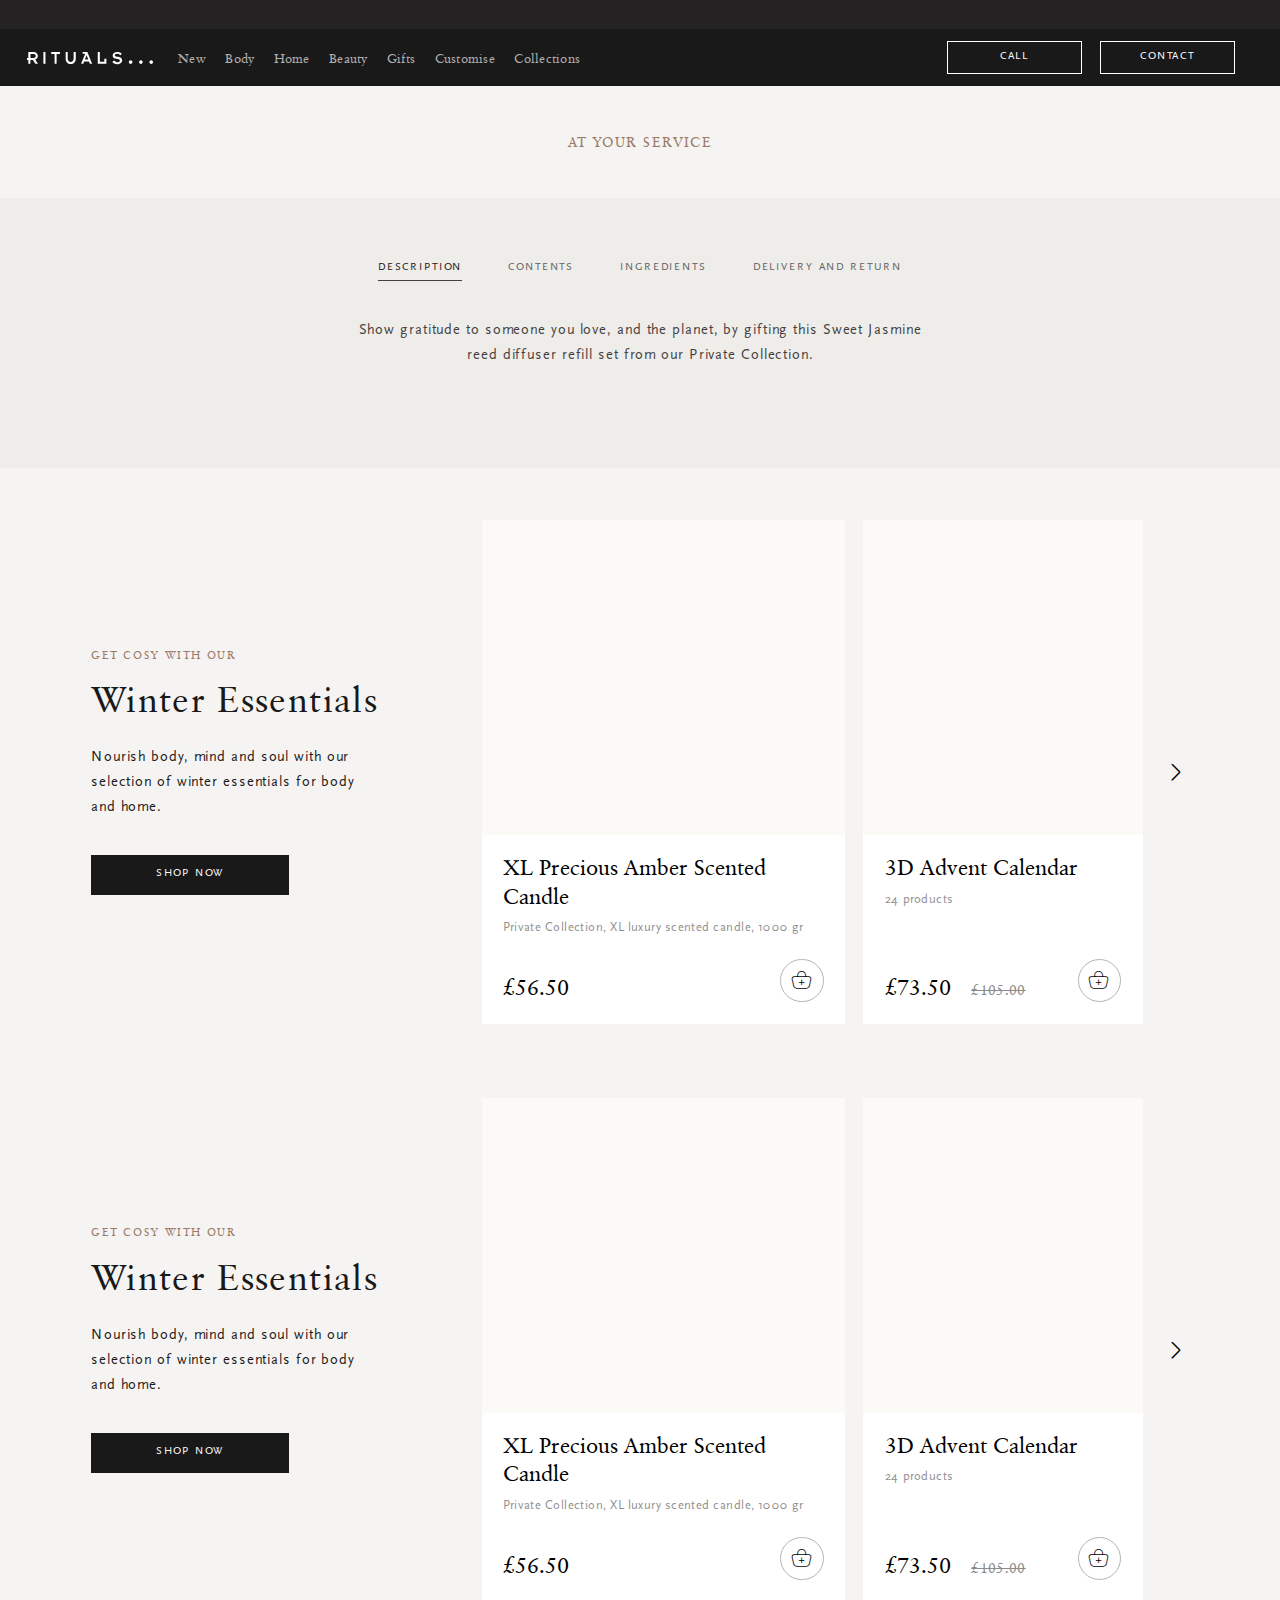
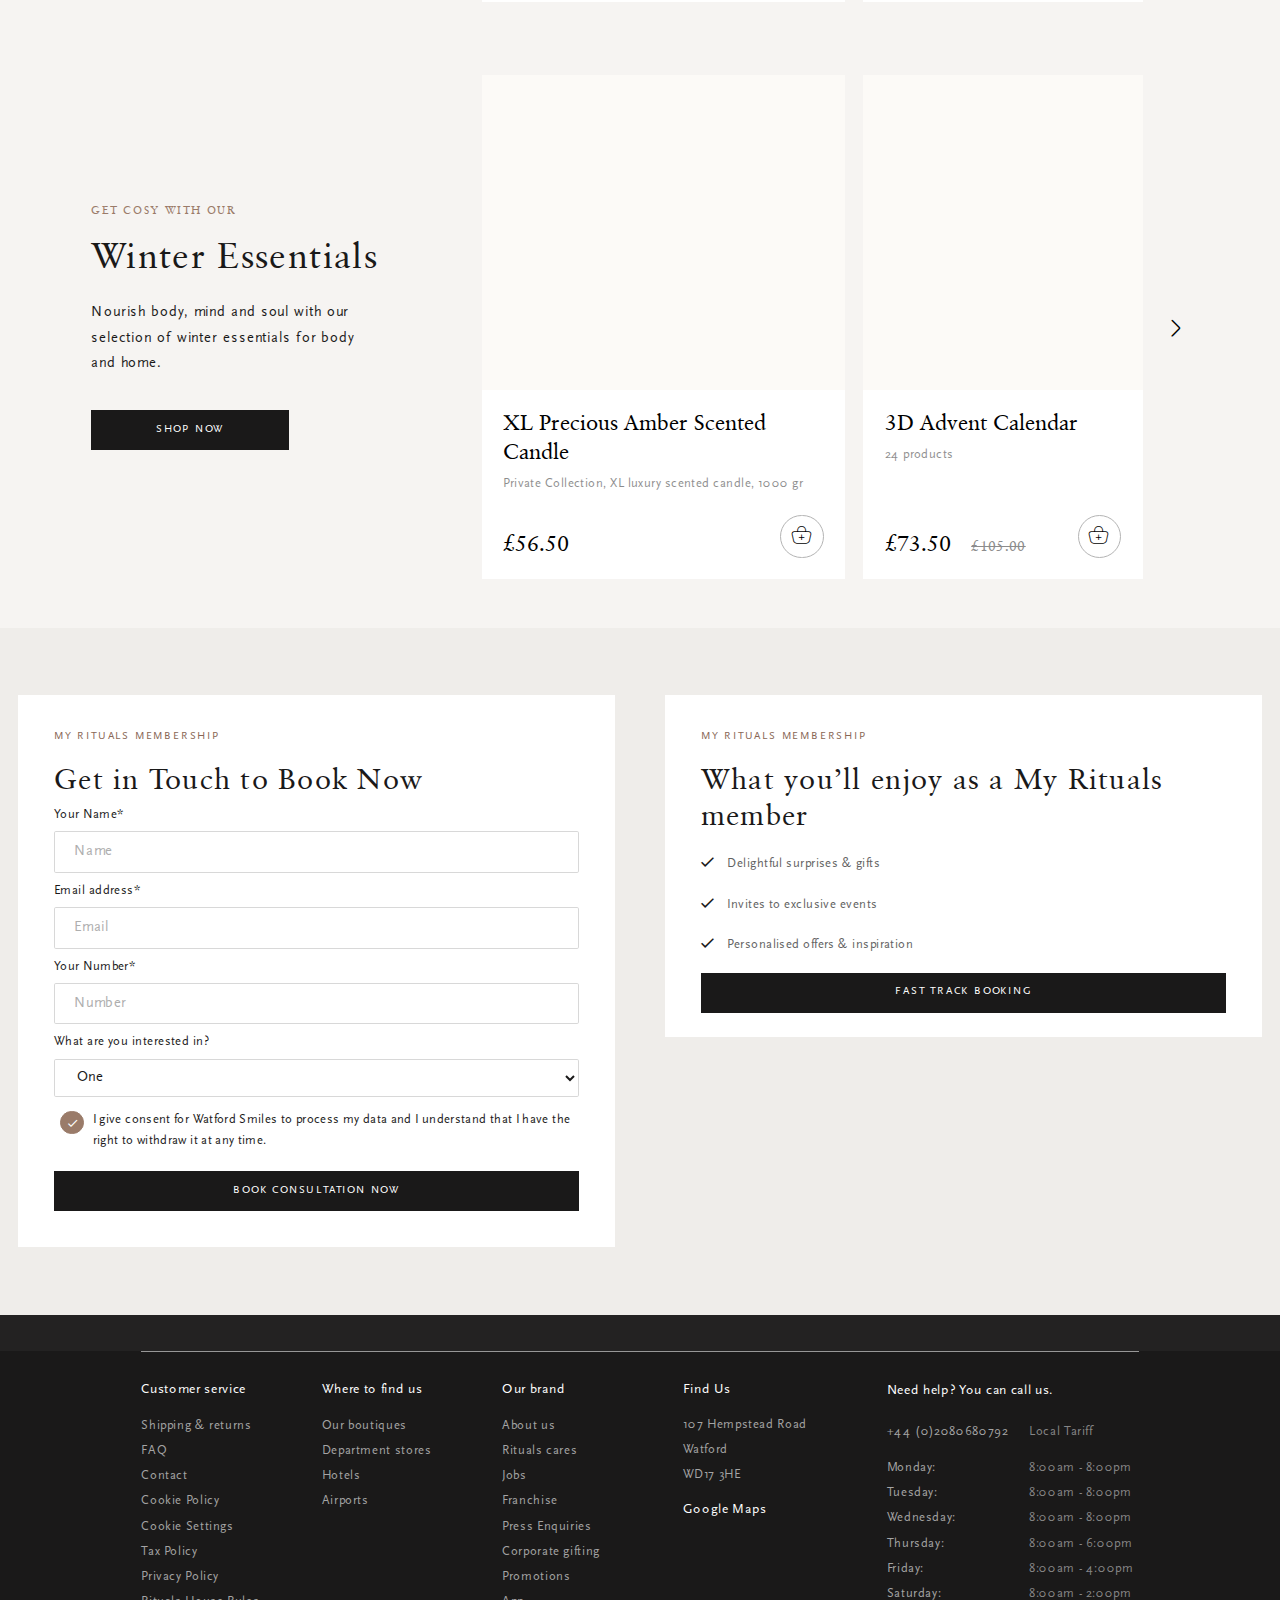
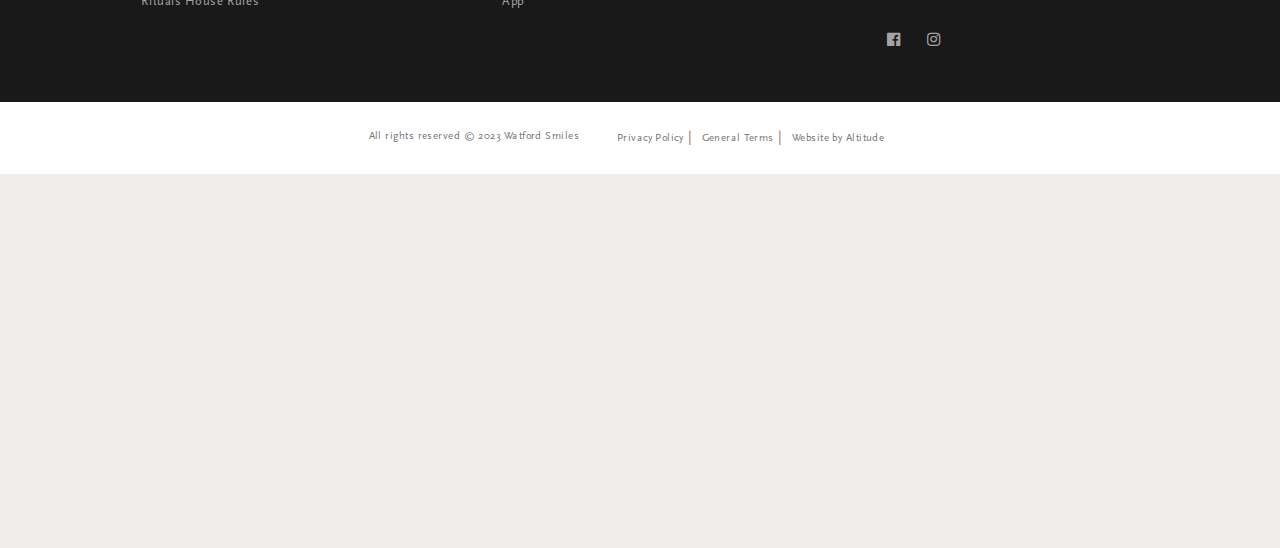
==== before_after.html @ 21e398b7 "update" ====
<!DOCTYPE html>
<html lang="en">

<head>
    <meta charset="UTF-8">
    <script async src="//www.googletagmanager.com/gtm.js?id=GTM-ZV2Q"></script>
    <script src="js/otSDKStub.js" data-document-language="true" type="text/javascript" charset="UTF-8"
        data-domain-script="a3c88cb8-fe03-4837-b2c1-d300a871f6e1" data-ignore-ga="true"></script>
    <meta name="viewport" content="width=device-width, initial-scale=1">
    <title>Wattford Smiles</title>
    <link href="favicon.ico" rel="shortcut icon">
    <meta name="description" content="Wattford Smiles">

    <link rel="preload"
        href="/on/demandware.static/Sites-UK-Site/-/default/dwa2d48ce7/fonts/ClassicalGaramondBT-Roman.woff2"
        type="font/woff2" as="font" crossorigin="anonymous">
    <link rel="preload" href="/on/demandware.static/Sites-UK-Site/-/default/dw47c34099/fonts/ScalaSansOT.woff2"
        type="font/woff2" as="font" crossorigin="anonymous">
    <link rel="preload" href="/on/demandware.static/Sites-UK-Site/-/default/dw5f7510e6/fonts/iconfont.woff2"
        type="font/woff2" as="font" crossorigin="anonymous">
    <link rel="stylesheet" href="css/vendor-styles.css" media="print" onload="this.media='all'">
    <link rel="stylesheet" href="css/rituals-sprite.css" media="print" onload="this.media='all'">
    <link rel="stylesheet" href="css/rituals-fonts.css" media="print" onload="this.media='all'">
    <link rel="stylesheet" href="css/jquery-ui.min.css" media="print" onload="this.media='all'">
    <link rel="stylesheet" href="css/rituals-styles.css">
    <meta property="og:title" content="Wattford Smiles">
    <meta property="og:type" content="article">
    <meta property="og:site_name" content="Wattford">
    <meta property="og:description" content="Wattford Smiles">
</head>

<body>
    <div id="wrapper" class="pt_storefront">
        <header class="header js-header" role="banner">
            <span class="sr-only flyout-sr-only js-skip-to-content" tabindex="0" aria-hidden="true"></span>
            <a href="#main" class="skip-to-content js-skip-navigation">Skip navigation</a>
            <div class="header--top js-header-top-bar">
                <div class="inner-wrapper">
                    <ul class="menu-top">

                    </ul>
                </div>
            </div>
            <div class="header--bottom navigation-wrapper js-navigation">
                <button type="button" class="nav-toggle js-nav-toggle">
                    <span class="sr-only">Toggle device navigation</span>
                    <span class="toggle-nav-bar"></span>
                    <span class="icon-close" data-menu-cta="exit"></span>
                </button>
                <nav class="navigation-inner js-navigation-inner" aria-haspopup="true">
                    <div class="inner-wrapper nav-inner-wrapper">
                        <a href="https://www.rituals.com/en-gb/home" class="header-logo js-header-logo">
                            <span class="sr-only">Rituals logo</span>

                            <svg version="1.1" id="header-logo" viewBox="0 0 1014.9 100">
                                <g>
                                    <path class="st0"
                                        d="M87.2,32.7c0-18.7-12.6-32.5-33-32.5H10.6V49H0v16.6h10.6v30 h16.7v-30H48l19.2,30h21.4l-22.9-34C78.1,57.5,87.2,46.9,87.2,32.7L87.2,32.7z M27.9,48.9v-32h25.4c12.1,0,17.2,7.6,17.2,15.8 c0,8.6-5.6,16.3-17.2,16.3L27.9,48.9L27.9,48.9z" />
                                    <path class="st0" d="M132,95.9h16.7V0.5H132V95.9z" />
                                    <path class="st0" d="M221.7,95.5h16.7V16.9h26.9V0.2h-70v16.7h26.9v78.6H221.7z" />
                                    <path class="st0"
                                        d="M311.6,0.2V57c0,22.4,16.3,41.1,40.6,41.1s40.6-18.7,40.6-41.1 V0.2h-17.2v52.7c0,17.7-10.6,27.9-23.9,27.9s-23.9-10.6-23.9-27.9V0.2H311.6L311.6,0.2z" />
                                    <path class="st0"
                                        d="M448.1,0.2V16h20.7l-33,79.6h17.7l7.1-17.7h38.6l7.1,17.7h18.2 L486.1,0.2H448.1L448.1,0.2z M466.8,61.9l13.3-34l13.3,34H466.8L466.8,61.9z" />
                                    <path class="st0"
                                        d="M639.5,56.1h-16.7v22.7h-36V0.2H570v95.4h69.5V56.1L639.5,56.1z" />
                                    <path class="st0"
                                        d="M707,27.9c0-5.6,5.1-12.6,19.2-12.6c8.6,0,16.3,3,24.9,11.1 l12.6-11.6C754.6,5.1,742.3,0,727.2,0c-20.7,0-37.5,11.6-37.5,28.9c0,39.1,58.9,18.2,58.9,39.6c0,9.1-9.1,14.3-21.9,14.3 c-10.6,0-20.2-5.6-26.9-12.6L687,82.3C698.7,95,713.4,100,726.2,100c20.7,0,40.1-12.1,40.1-32C765.8,27.9,707,49.4,707,27.9 L707,27.9z" />
                                    <path class="st0"
                                        d="M834.8,66.7c-8.1,0-14.8,6.6-14.8,15.3 c0,8.1,6.6,15.3,14.8,15.3c8.1,0,14.8-6.6,14.8-15.3S843,66.7,834.8,66.7z" />
                                    <path class="st0"
                                        d="M917.4,66.7c-8.1,0-14.8,6.6-14.8,15.3 c0,8.1,6.6,15.3,14.8,15.3c8.1,0,14.8-6.6,14.8-15.3S925.5,66.7,917.4,66.7z" />
                                    <path class="st0"
                                        d="M1000.2,66.7c-8.1,0-14.8,6.6-14.8,15.3 c0,8.1,6.6,15.3,14.8,15.3c8.1,0,14.8-6.6,14.8-15.3S1008.3,66.7,1000.2,66.7z" />
                                </g>
                            </svg>
                        </a>
                        <div class="nav-mobile js-nav-mobile" aria-hidden="true">
                            <div class="nav-mobile-inner">
                                <ul class="nav-mobile-main-list js-nav-mobile-main-list">
                                    <li class="nav-item js-nav-item js-has-children js-menu-impression"
                                        aria-haspopup="true" data-analytics="{"
                                        categoryPath":"New","level":1,"position":1}">
                                        <button type="button"
                                            class="nav-item-link js-mobile-flyin js-mobile-nav-next-lvl js-gtm-menu-item ">
                                            New
                                        </button>
                                        <div class="nav-mobile-layer nav-mobile-first-layer js-nav-mobile-layer"
                                            aria-hidden="true">
                                            <button type="button" class="nav-back js-nav-layer-back">
                                                <span class="sr-only">Back</span>
                                            </button>
                                            <div class="nav-mobile-layer-inner js-mob-scrollable-container">
                                                <ul class="nav-mobile-subnav js-subnav-menu-impression">
                                                    <li class="nav-mobile-image-item js-nav-mobile-subnav-item js-nav-desktop-subpanel-narow"
                                                        aria-haspopup="true" data-analytics="{" categoryPath":"New
                                                        Sale","level":2,"position":1}">
                                                        <a href="https://www.rituals.com/en-gb/sale"
                                                            class="nav-mobile-subnav-image-wrap">
                                                            <span
                                                                class="nav-mobile-subnav-image js-nav-responsive-bg  js-dm-image"
                                                                data-src="https://rituals.scene7.com/is/image/rituals/2022_June_SALE_KeyVisual_Red%202:4-by-3"
                                                                data-menu-cta="image">
                                                                <span class="sr-only">Sale</span>
                                                            </span>
                                                            <span class="nav-mobile-subnav-title"
                                                                data-menu-cta="title">Sale</span>
                                                            <span class="nav-mobile-subnav-shop-link"
                                                                data-menu-cta="shop">Shop the collection</span>
                                                        </a>
                                                    </li>
                                                    <li class="nav-mobile-image-item js-nav-mobile-subnav-item js-nav-desktop-subpanel-narow"
                                                        aria-haspopup="true" data-analytics="{" categoryPath":"New
                                                        Refill Value Boxes","level":2,"position":2}">
                                                        <a href="https://www.rituals.com/en-gb/gifts/gift-sets/green-refill-box"
                                                            class="nav-mobile-subnav-image-wrap">
                                                            <span
                                                                class="nav-mobile-subnav-image js-nav-responsive-bg  js-dm-image"
                                                                data-src="https://rituals.scene7.com/is/image/rituals/2023_Q1_Lifestyle_GreenFriday_Sakura_Closed_3512_ProPhotoRGB:3-by-2"
                                                                data-menu-cta="image">
                                                                <span class="sr-only">Refill Value Box</span>
                                                            </span>
                                                            <span class="nav-mobile-subnav-title"
                                                                data-menu-cta="title">Refill Value Box</span>
                                                            <span class="nav-mobile-subnav-shop-link"
                                                                data-menu-cta="shop">Shop the collection</span>
                                                        </a>
                                                    </li>
                                                    <li class="nav-mobile-image-item js-nav-mobile-subnav-item js-nav-desktop-subpanel-narow"
                                                        aria-haspopup="true" data-analytics="{" categoryPath":"New
                                                        Giftsets","level":2,"position":3}">
                                                        <a href="/en-gb/gifts/gift-sets/gift-set-l%7Cgift-set-m%7Cgift-set-s"
                                                            class="nav-mobile-subnav-image-wrap">
                                                            <span
                                                                class="nav-mobile-subnav-image js-nav-responsive-bg  js-dm-image"
                                                                data-src="https://rituals.scene7.com/is/image/rituals/2022_Q4_CHRISTMAS_ChristmasLifestyle_AllGiftsetsM_954:4-by-3"
                                                                data-menu-cta="image">
                                                                <span class="sr-only">Gift Sets</span>
                                                            </span>
                                                            <span class="nav-mobile-subnav-title"
                                                                data-menu-cta="title">Gift Sets</span>
                                                            <span class="nav-mobile-subnav-shop-link"
                                                                data-menu-cta="shop">Shop the collection</span>
                                                        </a>
                                                    </li>
                                                    <li class="nav-mobile-image-item js-nav-mobile-subnav-item js-nav-desktop-subpanel-narow"
                                                        aria-haspopup="true" data-analytics="{" categoryPath":"New
                                                        Memorial Candle","level":2,"position":4}">
                                                        <a href="https://www.rituals.com/en-gb/home/scented-candles/memorial-candle"
                                                            class="nav-mobile-subnav-image-wrap">
                                                            <span
                                                                class="nav-mobile-subnav-image js-nav-responsive-bg  js-dm-image"
                                                                data-src="https://rituals.scene7.com/is/image/rituals/2022_Q4_HOR_RemembranceCandle_GreetingCards_39184:3-by-2"
                                                                data-menu-cta="image">
                                                                <span class="sr-only">Memorial Candle</span>
                                                            </span>
                                                            <span class="nav-mobile-subnav-title"
                                                                data-menu-cta="title">Memorial Candle</span>
                                                            <span class="nav-mobile-subnav-shop-link"
                                                                data-menu-cta="shop">Shop the collection</span>
                                                        </a>
                                                    </li>
                                                    <li class="nav-mobile-image-item js-nav-mobile-subnav-item js-nav-desktop-subpanel-narow"
                                                        aria-haspopup="true" data-analytics="{" categoryPath":"New
                                                        Private Collection - Comfort","level":2,"position":5}">
                                                        <a href="https://www.rituals.com/en-gb/collection-story-privatecollection.html#trigger-comfort"
                                                            class="nav-mobile-subnav-image-wrap">
                                                            <span
                                                                class="nav-mobile-subnav-image js-nav-responsive-bg  js-dm-image"
                                                                data-src="https://rituals.scene7.com/is/image/rituals/2022_April_Home_Comfort_SmoothViolet-SticksCandle_SuedeVanilla-SticksCandlePDI_06_036:4-by-3"
                                                                data-menu-cta="image">
                                                                <span class="sr-only">Private Collection -
                                                                    Comfort</span>
                                                            </span>
                                                            <span class="nav-mobile-subnav-title"
                                                                data-menu-cta="title">Private Collection -
                                                                Comfort</span>
                                                            <span class="nav-mobile-subnav-shop-link"
                                                                data-menu-cta="shop">Shop the collection</span>
                                                        </a>
                                                    </li>
                                                    <li class="nav-mobile-image-item js-nav-mobile-subnav-item js-nav-desktop-subpanel-narow"
                                                        aria-haspopup="true" data-analytics="{" categoryPath":"New
                                                        Perfumes","level":2,"position":6}">
                                                        <a href="https://www.rituals.com/en-gb/collection-story-iconiccollection.html"
                                                            class="nav-mobile-subnav-image-wrap">
                                                            <span
                                                                class="nav-mobile-subnav-image js-nav-responsive-bg  js-dm-image"
                                                                data-src="https://rituals.scene7.com/is/image/rituals/2022-october-edp-keyvisualcgi-heroes-campaign-landscape:4-by-3"
                                                                data-menu-cta="image">
                                                                <span class="sr-only">Perfumes</span>
                                                            </span>
                                                            <span class="nav-mobile-subnav-title"
                                                                data-menu-cta="title">Perfumes</span>
                                                            <span class="nav-mobile-subnav-shop-link"
                                                                data-menu-cta="shop">Shop the collection</span>
                                                        </a>
                                                    </li>
                                                    <li class="nav-mobile-image-item js-nav-mobile-subnav-item js-nav-desktop-subpanel-narow"
                                                        aria-haspopup="true" data-analytics="{" categoryPath":"New
                                                        Limited Edition","level":2,"position":7}">
                                                        <a href="https://www.rituals.com/en-gb/collection-story-soulful-rituals.html"
                                                            class="nav-mobile-subnav-image-wrap">
                                                            <span
                                                                class="nav-mobile-subnav-image js-nav-responsive-bg  js-dm-image"
                                                                data-src="https://rituals.scene7.com/is/image/rituals/2022_Winter%20Limited_GOODFORTUNE_HAPPINESS_LOVE_3Giftsets-3461:Widescreen"
                                                                data-menu-cta="image">
                                                                <span class="sr-only">Limited Edition</span>
                                                            </span>
                                                            <span class="nav-mobile-subnav-title"
                                                                data-menu-cta="title">Limited Edition</span>
                                                            <span class="nav-mobile-subnav-shop-link"
                                                                data-menu-cta="shop">Shop the collection</span>
                                                        </a>
                                                    </li>
                                                    <li class="nav-mobile-image-item js-nav-mobile-subnav-item js-nav-desktop-subpanel-narow"
                                                        aria-haspopup="true" data-analytics="{" categoryPath":"New Value
                                                        Pack","level":2,"position":8}">
                                                        <a href="https://www.rituals.com/en-gb/new/value-packs"
                                                            class="nav-mobile-subnav-image-wrap">
                                                            <span
                                                                class="nav-mobile-subnav-image js-nav-responsive-bg  js-dm-image"
                                                                data-src="https://rituals.scene7.com/is/image/rituals/_2021_July_ValuePack_Lifestyle_ShowerFoamsMixed:4-by-3"
                                                                data-menu-cta="image">
                                                                <span class="sr-only">Value Packs</span>
                                                            </span>
                                                            <span class="nav-mobile-subnav-title"
                                                                data-menu-cta="title">Value Packs</span>
                                                            <span class="nav-mobile-subnav-shop-link"
                                                                data-menu-cta="shop">Shop the collection</span>
                                                        </a>
                                                    </li>
                                                    <li class="nav-mobile-image-item js-nav-mobile-subnav-item js-nav-desktop-subpanel-narow"
                                                        aria-haspopup="true" data-analytics="{" categoryPath":"New The
                                                        Ritual of Namaste","level":2,"position":9}">
                                                        <a href="https://www.rituals.com/en-gb/collection-story-namaste.html#trigger-all"
                                                            class="nav-mobile-subnav-image-wrap">
                                                            <span
                                                                class="nav-mobile-subnav-image js-nav-responsive-bg  js-dm-image"
                                                                data-src="https://rituals.scene7.com/is/image/rituals/Rituals_NamasteRelaunch_Glow_Purify_Bakuchiol_CleansingFoam_Serum_Daycream_0041:Widescreen"
                                                                data-menu-cta="image">
                                                                <span class="sr-only">The Ritual of Namaste</span>
                                                            </span>
                                                            <span class="nav-mobile-subnav-title"
                                                                data-menu-cta="title">The Ritual of Namaste</span>
                                                            <span class="nav-mobile-subnav-shop-link"
                                                                data-menu-cta="shop">Shop the collection</span>
                                                        </a>
                                                    </li>
                                                </ul>
                                            </div>
                                        </div>
                                    </li>
                                    <li class="nav-item js-nav-item js-has-children js-menu-impression"
                                        aria-haspopup="true" data-analytics="{"
                                        categoryPath":"Body","level":1,"position":2}">
                                        <button type="button"
                                            class="nav-item-link js-mobile-flyin js-mobile-nav-next-lvl js-gtm-menu-item js-skip-load-images">
                                            Body
                                        </button>
                                        <div class="nav-mobile-layer nav-mobile-first-layer js-nav-mobile-layer"
                                            aria-hidden="true">
                                            <button type="button" class="nav-back js-nav-layer-back">
                                                <span class="sr-only">Back</span>
                                            </button>
                                            <div class="nav-mobile-layer-inner js-mob-scrollable-container">
                                                <ul class="nav-mobile-subnav js-subnav-menu-impression">
                                                    <li class="nav-mobile-subnav-item-shop-all js-nav-mobile-subnav-item"
                                                        aria-haspopup="true" data-analytics="{"
                                                        categoryPath":"Body","level":2,"position":0}">
                                                        <a href="https://www.rituals.com/en-gb/body"
                                                            class="nav-mobile-subnav-link nav-mobile-subnav-shop-all js-nav-mobile-sublink"
                                                            data-menu-cta="shop all">
                                                            <span>Shop all: Body</span>
                                                        </a>
                                                    </li>
                                                    <li class="nav-mobile-text-item js-nav-mobile-subnav-item"
                                                        aria-haspopup="true" data-analytics="{" categoryPath":"Body Bath
                                                        & Shower Products","level":2,"position":1}">
                                                        <button type="button"
                                                            class="nav-mobile-subnav-link js-mobile-nav-next-lvl js-gtm-menu-item">
                                                            <span>Bath & Shower Products</span>
                                                        </button>
                                                        <div class="nav-mobile-layer js-nav-mobile-layer"
                                                            aria-hidden="true">
                                                            <button type="button" class="nav-back js-nav-layer-back">
                                                                <span class="sr-only">Back</span>
                                                            </button>
                                                            <div
                                                                class="nav-mobile-layer-inner js-mob-scrollable-container">
                                                                <ul
                                                                    class="nav-mobile-subnav js-nav-mobile-subnav js-nav-mobile-second-layer">
                                                                    <li class="nav-mobile-subnav-item-shop-all js-nav-mobile-subnav-item"
                                                                        aria-haspopup="true" data-analytics="{"
                                                                        categoryPath":"Body Bath & Shower
                                                                        Products","level":3,"position":0}">
                                                                        <a href="https://www.rituals.com/en-gb/body/bath-shower-products"
                                                                            class="nav-mobile-subnav-link nav-mobile-subnav-shop-all js-nav-mobile-sublink"
                                                                            data-menu-cta="shop all">
                                                                            <span>Shop all: Bath & Shower
                                                                                Products</span>
                                                                        </a>
                                                                    </li>
                                                                    <li class="nav-mobile-image-item nav-mobile-image-item-narow js-nav-mobile-subnav-item js-nav-desktop-subpanel-narow"
                                                                        aria-haspopup="true" data-analytics="{"
                                                                        categoryPath":"Body Bath & Shower Products
                                                                        Gels","level":3,"position":1}">
                                                                        <a href="https://www.rituals.com/en-gb/body/bath-shower-products/shower-gels"
                                                                            class="nav-mobile-subnav-image-wrap">
                                                                            <span
                                                                                class="nav-mobile-subnav-image js-nav-responsive-bg  js-dm-image"
                                                                                data-src="https://rituals.scene7.com/is/image/rituals/AyurvedaLifestyle_Foam_5049:Square"
                                                                                data-menu-cta="image">
                                                                                <span class="sr-only"> Shower
                                                                                    Gels</span>
                                                                            </span>
                                                                            <span class="nav-mobile-subnav-title"
                                                                                data-menu-cta="title"> Shower
                                                                                Gels</span>
                                                                        </a>
                                                                    </li>
                                                                    <li class="nav-mobile-image-item nav-mobile-image-item-narow js-nav-mobile-subnav-item js-nav-desktop-subpanel-narow"
                                                                        aria-haspopup="true" data-analytics="{"
                                                                        categoryPath":"Body Bath & Shower Products
                                                                        Oils","level":3,"position":2}">
                                                                        <a href="https://www.rituals.com/en-gb/body/bath-shower-products/shower-oils"
                                                                            class="nav-mobile-subnav-image-wrap">
                                                                            <span
                                                                                class="nav-mobile-subnav-image js-nav-responsive-bg  js-dm-image"
                                                                                data-src="https://rituals.scene7.com/is/image/rituals/2020_AlwaysOnLifestyle_Sakura_-_Jing_Shower_Oils_00064:Square"
                                                                                data-menu-cta="image">
                                                                                <span class="sr-only"> Shower
                                                                                    Oils</span>
                                                                            </span>
                                                                            <span class="nav-mobile-subnav-title"
                                                                                data-menu-cta="title"> Shower
                                                                                Oils</span>
                                                                        </a>
                                                                    </li>
                                                                    <li class="nav-mobile-image-item nav-mobile-image-item-narow js-nav-mobile-subnav-item js-nav-desktop-subpanel-narow"
                                                                        aria-haspopup="true" data-analytics="{"
                                                                        categoryPath":"Body Bath & Shower Products Body
                                                                        Scrubs","level":3,"position":3}">
                                                                        <a href="https://www.rituals.com/en-gb/body/bath-shower-products/body-scrubs"
                                                                            class="nav-mobile-subnav-image-wrap">
                                                                            <span
                                                                                class="nav-mobile-subnav-image js-nav-responsive-bg  js-dm-image"
                                                                                data-src="https://rituals.scene7.com/is/image/rituals/2022_March_HoR_Matcha_Lavender_Honey_Extra_BEW-1:4-by-3"
                                                                                data-menu-cta="image">
                                                                                <span class="sr-only"> Body
                                                                                    Scrubs</span>
                                                                            </span>
                                                                            <span class="nav-mobile-subnav-title"
                                                                                data-menu-cta="title"> Body
                                                                                Scrubs</span>
                                                                        </a>
                                                                    </li>
                                                                    <li class="nav-mobile-image-item nav-mobile-image-item-narow js-nav-mobile-subnav-item js-nav-desktop-subpanel-narow"
                                                                        aria-haspopup="true" data-analytics="{"
                                                                        categoryPath":"Body Bath & Shower Products
                                                                        Products","level":3,"position":4}">
                                                                        <a href="https://www.rituals.com/en-gb/body/bath-shower-products/bath-products"
                                                                            class="nav-mobile-subnav-image-wrap">
                                                                            <span
                                                                                class="nav-mobile-subnav-image js-nav-responsive-bg  js-dm-image"
                                                                                data-src="https://rituals.scene7.com/is/image/rituals/1106398_TheRitualofHammamBathOilL:Square"
                                                                                data-menu-cta="image">
                                                                                <span class="sr-only"> Bath
                                                                                    Products</span>
                                                                            </span>
                                                                            <span class="nav-mobile-subnav-title"
                                                                                data-menu-cta="title"> Bath
                                                                                Products</span>
                                                                        </a>
                                                                    </li>
                                                                    <li
                                                                        class="navigation-banner-item js-navigation-banner-item js-nav-desktop-sublink-flyin">
                                                                    </li>
                                                                </ul>
                                                            </div>
                                                            <span
                                                                class="bottom-gradient-el js-mobile-bottom-gradient"></span>
                                                        </div>
                                                    </li>
                                                    <li class="nav-mobile-text-item js-nav-mobile-subnav-item"
                                                        aria-haspopup="true" data-analytics="{" categoryPath":"Body Body
                                                        Care","level":2,"position":2}">
                                                        <button type="button"
                                                            class="nav-mobile-subnav-link js-mobile-nav-next-lvl js-gtm-menu-item">
                                                            <span>Body Care</span>
                                                        </button>
                                                        <div class="nav-mobile-layer js-nav-mobile-layer"
                                                            aria-hidden="true">
                                                            <button type="button" class="nav-back js-nav-layer-back">
                                                                <span class="sr-only">Back</span>
                                                            </button>
                                                            <div
                                                                class="nav-mobile-layer-inner js-mob-scrollable-container">
                                                                <ul
                                                                    class="nav-mobile-subnav js-nav-mobile-subnav js-nav-mobile-second-layer">
                                                                    <li class="nav-mobile-subnav-item-shop-all js-nav-mobile-subnav-item"
                                                                        aria-haspopup="true" data-analytics="{"
                                                                        categoryPath":"Body Body
                                                                        Care","level":3,"position":0}">
                                                                        <a href="https://www.rituals.com/en-gb/body/body-care"
                                                                            class="nav-mobile-subnav-link nav-mobile-subnav-shop-all js-nav-mobile-sublink"
                                                                            data-menu-cta="shop all">
                                                                            <span>Shop all: Body Care</span>
                                                                        </a>
                                                                    </li>
                                                                    <li class="nav-mobile-image-item nav-mobile-image-item-narow js-nav-mobile-subnav-item js-nav-desktop-subpanel-narow"
                                                                        aria-haspopup="true" data-analytics="{"
                                                                        categoryPath":"Body Body Care Creams &
                                                                        Oils","level":3,"position":1}">
                                                                        <a href="https://www.rituals.com/en-gb/body/body-care/body-creams-oils"
                                                                            class="nav-mobile-subnav-image-wrap">
                                                                            <span
                                                                                class="nav-mobile-subnav-image js-nav-responsive-bg  js-dm-image"
                                                                                data-src="https://rituals.scene7.com/is/image/rituals/AyurvedaLifestyle_Cream_5201:Square"
                                                                                data-menu-cta="image">
                                                                                <span class="sr-only"> Body Creams &
                                                                                    Oils</span>
                                                                            </span>
                                                                            <span class="nav-mobile-subnav-title"
                                                                                data-menu-cta="title"> Body Creams &
                                                                                Oils</span>
                                                                        </a>
                                                                    </li>
                                                                    <li class="nav-mobile-image-item nav-mobile-image-item-narow js-nav-mobile-subnav-item js-nav-desktop-subpanel-narow"
                                                                        aria-haspopup="true" data-analytics="{"
                                                                        categoryPath":"Body Body Care Hair &
                                                                        Mists","level":3,"position":2}">
                                                                        <a href="https://www.rituals.com/en-gb/body/body-care/hair-body-mists"
                                                                            class="nav-mobile-subnav-image-wrap">
                                                                            <span
                                                                                class="nav-mobile-subnav-image js-nav-responsive-bg  js-dm-image"
                                                                                data-src="https://rituals.scene7.com/is/image/rituals/JingLifestyle_Hair_00015-1:Square"
                                                                                data-menu-cta="image">
                                                                                <span class="sr-only"> Hair & Body
                                                                                    Mists</span>
                                                                            </span>
                                                                            <span class="nav-mobile-subnav-title"
                                                                                data-menu-cta="title"> Hair & Body
                                                                                Mists</span>
                                                                        </a>
                                                                    </li>
                                                                    <li class="nav-mobile-image-item nav-mobile-image-item-narow js-nav-mobile-subnav-item js-nav-desktop-subpanel-narow"
                                                                        aria-haspopup="true" data-analytics="{"
                                                                        categoryPath":"Body Body Care
                                                                        Deodorants","level":3,"position":3}">
                                                                        <a href="https://www.rituals.com/en-gb/body/body-care/deodorants"
                                                                            class="nav-mobile-subnav-image-wrap">
                                                                            <span
                                                                                class="nav-mobile-subnav-image js-nav-responsive-bg  js-dm-image"
                                                                                data-src="https://rituals.scene7.com/is/image/rituals/JingLifestyle_Anti-Perspirant_Spray_16-1:Square"
                                                                                data-menu-cta="image">
                                                                                <span class="sr-only"> Deodorants</span>
                                                                            </span>
                                                                            <span class="nav-mobile-subnav-title"
                                                                                data-menu-cta="title"> Deodorants</span>
                                                                        </a>
                                                                    </li>
                                                                    <li class="nav-mobile-image-item nav-mobile-image-item-narow js-nav-mobile-subnav-item js-nav-desktop-subpanel-narow"
                                                                        aria-haspopup="true" data-analytics="{"
                                                                        categoryPath":"Body Body Care Massage
                                                                        Products","level":3,"position":4}">
                                                                        <a href="https://www.rituals.com/en-gb/body/body-care/massage-products"
                                                                            class="nav-mobile-subnav-image-wrap">
                                                                            <span
                                                                                class="nav-mobile-subnav-image js-nav-responsive-bg  js-dm-image"
                                                                                data-src="https://rituals.scene7.com/is/image/rituals/2020_March_RitualofJing_Campaign_Product_01_0046:Square"
                                                                                data-menu-cta="image">
                                                                                <span class="sr-only"> Massage
                                                                                    Products</span>
                                                                            </span>
                                                                            <span class="nav-mobile-subnav-title"
                                                                                data-menu-cta="title"> Massage
                                                                                Products</span>
                                                                        </a>
                                                                    </li>
                                                                    <li class="nav-mobile-image-item nav-mobile-image-item-narow js-nav-mobile-subnav-item js-nav-desktop-subpanel-narow"
                                                                        aria-haspopup="true" data-analytics="{"
                                                                        categoryPath":"Body Body Care Baby
                                                                        Care","level":3,"position":5}">
                                                                        <a href="https://www.rituals.com/en-gb/body/body-care/baby-care"
                                                                            class="nav-mobile-subnav-image-wrap">
                                                                            <span
                                                                                class="nav-mobile-subnav-image js-nav-responsive-bg  js-dm-image"
                                                                                data-src="https://rituals.scene7.com/is/image/rituals/TinyRituals_Tummy_Cream_5820:Square"
                                                                                data-menu-cta="image">
                                                                                <span class="sr-only"> Baby Care</span>
                                                                            </span>
                                                                            <span class="nav-mobile-subnav-title"
                                                                                data-menu-cta="title"> Baby Care</span>
                                                                        </a>
                                                                    </li>
                                                                    <li class="nav-mobile-image-item nav-mobile-image-item-narow js-nav-mobile-subnav-item js-nav-desktop-subpanel-narow"
                                                                        aria-haspopup="true" data-analytics="{"
                                                                        categoryPath":"Body Body Care
                                                                        Suncare","level":3,"position":6}">
                                                                        <a href="https://www.rituals.com/en-gb/beauty/suncare"
                                                                            class="nav-mobile-subnav-image-wrap">
                                                                            <span
                                                                                class="nav-mobile-subnav-image js-nav-responsive-bg  js-dm-image"
                                                                                data-src="https://rituals.scene7.com/is/image/rituals/1103948_TheRitualOfKarmaFace30L:Square"
                                                                                data-menu-cta="image">
                                                                                <span class="sr-only"> Suncare</span>
                                                                            </span>
                                                                            <span class="nav-mobile-subnav-title"
                                                                                data-menu-cta="title"> Suncare</span>
                                                                        </a>
                                                                    </li>
                                                                    <li
                                                                        class="navigation-banner-item js-navigation-banner-item js-nav-desktop-sublink-flyin">
                                                                    </li>
                                                                </ul>
                                                            </div>
                                                            <span
                                                                class="bottom-gradient-el js-mobile-bottom-gradient"></span>
                                                        </div>
                                                    </li>
                                                    <li class="nav-mobile-text-item js-nav-mobile-subnav-item"
                                                        aria-haspopup="true" data-analytics="{" categoryPath":"Body Hand
                                                        & Foot Care","level":2,"position":3}">
                                                        <button type="button"
                                                            class="nav-mobile-subnav-link js-mobile-nav-next-lvl js-gtm-menu-item">
                                                            <span>Hand & Foot Care</span>
                                                        </button>
                                                        <div class="nav-mobile-layer js-nav-mobile-layer"
                                                            aria-hidden="true">
                                                            <button type="button" class="nav-back js-nav-layer-back">
                                                                <span class="sr-only">Back</span>
                                                            </button>
                                                            <div
                                                                class="nav-mobile-layer-inner js-mob-scrollable-container">
                                                                <ul
                                                                    class="nav-mobile-subnav js-nav-mobile-subnav js-nav-mobile-second-layer">
                                                                    <li class="nav-mobile-subnav-item-shop-all js-nav-mobile-subnav-item"
                                                                        aria-haspopup="true" data-analytics="{"
                                                                        categoryPath":"Body Hand & Foot
                                                                        Care","level":3,"position":0}">
                                                                        <a href="https://www.rituals.com/en-gb/body/hand-foot-care"
                                                                            class="nav-mobile-subnav-link nav-mobile-subnav-shop-all js-nav-mobile-sublink"
                                                                            data-menu-cta="shop all">
                                                                            <span>Shop all: Hand & Foot Care</span>
                                                                        </a>
                                                                    </li>
                                                                    <li class="nav-mobile-image-item nav-mobile-image-item-narow js-nav-mobile-subnav-item js-nav-desktop-subpanel-narow"
                                                                        aria-haspopup="true" data-analytics="{"
                                                                        categoryPath":"Body Hand & Foot Care
                                                                        Wash","level":3,"position":1}">
                                                                        <a href="https://www.rituals.com/en-gb/body/hand-foot-care/hand-wash"
                                                                            class="nav-mobile-subnav-image-wrap">
                                                                            <span
                                                                                class="nav-mobile-subnav-image js-nav-responsive-bg  js-dm-image"
                                                                                data-src="https://rituals.scene7.com/is/image/rituals/2022_January_CleanandConscious_HandWashandRefill_Sakura_033:Square"
                                                                                data-menu-cta="image">
                                                                                <span class="sr-only"> Hand Wash</span>
                                                                            </span>
                                                                            <span class="nav-mobile-subnav-title"
                                                                                data-menu-cta="title"> Hand Wash</span>
                                                                        </a>
                                                                    </li>
                                                                    <li class="nav-mobile-image-item nav-mobile-image-item-narow js-nav-mobile-subnav-item js-nav-desktop-subpanel-narow"
                                                                        aria-haspopup="true" data-analytics="{"
                                                                        categoryPath":"Body Hand & Foot Care
                                                                        Care","level":3,"position":2}">
                                                                        <a href="https://www.rituals.com/en-gb/body/hand-foot-care/hand-care"
                                                                            class="nav-mobile-subnav-image-wrap">
                                                                            <span
                                                                                class="nav-mobile-subnav-image js-nav-responsive-bg  js-dm-image"
                                                                                data-src="https://rituals.scene7.com/is/image/rituals/2022_March_HandLotion_Balm_SakuraAyurvedaJing_WHS_Lifestyle_223:Square"
                                                                                data-menu-cta="image">
                                                                                <span class="sr-only"> Hand Care</span>
                                                                            </span>
                                                                            <span class="nav-mobile-subnav-title"
                                                                                data-menu-cta="title"> Hand Care</span>
                                                                        </a>
                                                                    </li>
                                                                    <li class="nav-mobile-image-item nav-mobile-image-item-narow js-nav-mobile-subnav-item js-nav-desktop-subpanel-narow"
                                                                        aria-haspopup="true" data-analytics="{"
                                                                        categoryPath":"Body Hand & Foot Care
                                                                        Gels","level":3,"position":3}">
                                                                        <a href="https://www.rituals.com/en-gb/body/hand-foot-care/hand-gels"
                                                                            class="nav-mobile-subnav-image-wrap">
                                                                            <span
                                                                                class="nav-mobile-subnav-image js-nav-responsive-bg  js-dm-image"
                                                                                data-src="https://rituals.scene7.com/is/image/rituals/2021_February_HygienicHandGel_All1:Square"
                                                                                data-menu-cta="image">
                                                                                <span class="sr-only"> Hand Gels</span>
                                                                            </span>
                                                                            <span class="nav-mobile-subnav-title"
                                                                                data-menu-cta="title"> Hand Gels</span>
                                                                        </a>
                                                                    </li>
                                                                    <li class="nav-mobile-image-item nav-mobile-image-item-narow js-nav-mobile-subnav-item js-nav-desktop-subpanel-narow"
                                                                        aria-haspopup="true" data-analytics="{"
                                                                        categoryPath":"Body Hand & Foot Care
                                                                        Care","level":3,"position":4}">
                                                                        <a href="https://www.rituals.com/en-gb/body/hand-foot-care/foot-care"
                                                                            class="nav-mobile-subnav-image-wrap">
                                                                            <span
                                                                                class="nav-mobile-subnav-image js-nav-responsive-bg  js-dm-image"
                                                                                data-src="https://rituals.scene7.com/is/image/rituals/2020_March_RitualofJing_Sleep_4_3_1:4-by-3"
                                                                                data-menu-cta="image">
                                                                                <span class="sr-only"> Foot Care</span>
                                                                            </span>
                                                                            <span class="nav-mobile-subnav-title"
                                                                                data-menu-cta="title"> Foot Care</span>
                                                                        </a>
                                                                    </li>
                                                                    <li
                                                                        class="navigation-banner-item js-navigation-banner-item js-nav-desktop-sublink-flyin">
                                                                    </li>
                                                                </ul>
                                                            </div>
                                                            <span
                                                                class="bottom-gradient-el js-mobile-bottom-gradient"></span>
                                                        </div>
                                                    </li>
                                                    <li class="nav-mobile-text-item js-nav-mobile-subnav-item"
                                                        aria-haspopup="true" data-analytics="{" categoryPath":"Body
                                                        Travel Sized Toiletries","level":2,"position":4}">
                                                        <a href="https://www.rituals.com/en-gb/body/travel-size-toiletries"
                                                            class="nav-mobile-subnav-link js-gtm-menu-item js-navigation-redirectlink"
                                                            data-originalurl="https://www.rituals.com/en-gb/body/travel-size-toiletries"
                                                            data-redirecturl="https://www.rituals.com/en-gb/body/travel-size-toiletries">
                                                            <span>Travel Size Toiletries</span>
                                                        </a>
                                                    </li>
                                                    <li class="nav-mobile-text-item js-nav-mobile-subnav-item"
                                                        aria-haspopup="true" data-analytics="{" categoryPath":"Body
                                                        Value Packs","level":2,"position":5}">
                                                        <a href="https://www.rituals.com/en-gb/body/value-packs"
                                                            class="nav-mobile-subnav-link js-gtm-menu-item ">
                                                            <span>Value Packs</span>
                                                        </a>
                                                    </li>
                                                    <li class="js-nav-mobile-subnav-item" aria-haspopup="true">
                                                        <span class="nav-mobile-section-title">
                                                            Featured
                                                        </span>
                                                    </li>
                                                    <li class="nav-mobile-text-item js-nav-mobile-subnav-item"
                                                        aria-haspopup="true" data-analytics="{" categoryPath":"Body Sale
                                                        Body","level":2,"position":6}">
                                                        <a href="https://www.rituals.com/en-gb/sale"
                                                            class="nav-mobile-subnav-link js-gtm-menu-item js-navigation-redirectlink"
                                                            data-originalurl="https://www.rituals.com/en-gb/body/sale-body"
                                                            data-redirecturl="https://www.rituals.com/en-gb/sale">
                                                            <span>Sale Body</span>
                                                        </a>
                                                    </li>
                                                    <li class="nav-mobile-text-item js-nav-mobile-subnav-item"
                                                        aria-haspopup="true" data-analytics="{" categoryPath":"Body
                                                        Winter Essentials","level":2,"position":7}">
                                                        <a href="https://www.rituals.com/en-gb/essentials"
                                                            class="nav-mobile-subnav-link js-gtm-menu-item js-navigation-redirectlink"
                                                            data-originalurl="https://www.rituals.com/en-gb/body/winter-essentials"
                                                            data-redirecturl="https://www.rituals.com/en-gb/essentials">
                                                            <span>Winter Essentials</span>
                                                        </a>
                                                    </li>
                                                    <li class="nav-mobile-text-item js-nav-mobile-subnav-item"
                                                        aria-haspopup="true" data-analytics="{" categoryPath":"Body
                                                        Bestsellers","level":2,"position":8}">
                                                        <a href="https://www.rituals.com/en-gb/bestsellers"
                                                            class="nav-mobile-subnav-link js-gtm-menu-item js-navigation-redirectlink"
                                                            data-originalurl="https://www.rituals.com/en-gb/body/bestsellers"
                                                            data-redirecturl="https://www.rituals.com/en-gb/bestsellers">
                                                            <span>Bestsellers</span>
                                                        </a>
                                                    </li>
                                                    <li class="nav-mobile-text-item js-nav-mobile-subnav-item"
                                                        aria-haspopup="true" data-analytics="{" categoryPath":"Body
                                                        Online Only","level":2,"position":9}">
                                                        <a href="https://www.rituals.com/en-gb/online-only"
                                                            class="nav-mobile-subnav-link js-gtm-menu-item js-navigation-redirectlink"
                                                            data-originalurl="https://www.rituals.com/en-gb/body/online-only"
                                                            data-redirecturl="https://www.rituals.com/en-gb/online-only">
                                                            <span>Online Only</span>
                                                        </a>
                                                    </li>
                                                    <li class="nav-mobile-text-item js-nav-mobile-subnav-item"
                                                        aria-haspopup="true" data-analytics="{" categoryPath":"Body
                                                        Refills","level":2,"position":10}">
                                                        <a href="https://www.rituals.com/en-gb/refill"
                                                            class="nav-mobile-subnav-link js-gtm-menu-item js-navigation-redirectlink"
                                                            data-originalurl="https://www.rituals.com/en-gb/body/refills"
                                                            data-redirecturl="https://www.rituals.com/en-gb/refill">
                                                            <span>Refills</span>
                                                        </a>
                                                    </li>
                                                </ul>
                                            </div>
                                        </div>
                                    </li>
                                    <li class="nav-item js-nav-item js-has-children js-menu-impression"
                                        aria-haspopup="true" data-analytics="{"
                                        categoryPath":"Home","level":1,"position":3}">
                                        <button type="button"
                                            class="nav-item-link js-mobile-flyin js-mobile-nav-next-lvl js-gtm-menu-item js-skip-load-images">
                                            Home
                                        </button>
                                        <div class="nav-mobile-layer nav-mobile-first-layer js-nav-mobile-layer"
                                            aria-hidden="true">
                                            <button type="button" class="nav-back js-nav-layer-back">
                                                <span class="sr-only">Back</span>
                                            </button>
                                            <div class="nav-mobile-layer-inner js-mob-scrollable-container">
                                                <ul class="nav-mobile-subnav js-subnav-menu-impression">
                                                    <li class="nav-mobile-subnav-item-shop-all js-nav-mobile-subnav-item"
                                                        aria-haspopup="true" data-analytics="{"
                                                        categoryPath":"Home","level":2,"position":0}">
                                                        <a href="https://www.rituals.com/en-gb/home-collection"
                                                            class="nav-mobile-subnav-link nav-mobile-subnav-shop-all js-nav-mobile-sublink"
                                                            data-menu-cta="shop all">
                                                            <span>Shop all: Home</span>
                                                        </a>
                                                    </li>
                                                    <li class="nav-mobile-text-item js-nav-mobile-subnav-item"
                                                        aria-haspopup="true" data-analytics="{" categoryPath":"Home Reed
                                                        Diffusers","level":2,"position":1}">
                                                        <button type="button"
                                                            class="nav-mobile-subnav-link js-mobile-nav-next-lvl js-gtm-menu-item">
                                                            <span>Reed Diffusers</span>
                                                        </button>
                                                        <div class="nav-mobile-layer js-nav-mobile-layer"
                                                            aria-hidden="true">
                                                            <button type="button" class="nav-back js-nav-layer-back">
                                                                <span class="sr-only">Back</span>
                                                            </button>
                                                            <div
                                                                class="nav-mobile-layer-inner js-mob-scrollable-container">
                                                                <ul
                                                                    class="nav-mobile-subnav js-nav-mobile-subnav js-nav-mobile-second-layer">
                                                                    <li class="nav-mobile-subnav-item-shop-all js-nav-mobile-subnav-item"
                                                                        aria-haspopup="true" data-analytics="{"
                                                                        categoryPath":"Home Reed
                                                                        Diffusers","level":3,"position":0}">
                                                                        <a href="https://www.rituals.com/en-gb/home-collection/reed-diffusers"
                                                                            class="nav-mobile-subnav-link nav-mobile-subnav-shop-all js-nav-mobile-sublink"
                                                                            data-menu-cta="shop all">
                                                                            <span>Shop all: Reed Diffusers</span>
                                                                        </a>
                                                                    </li>
                                                                    <li class="nav-mobile-image-item nav-mobile-image-item-narow js-nav-mobile-subnav-item js-nav-desktop-subpanel-narow"
                                                                        aria-haspopup="true" data-analytics="{"
                                                                        categoryPath":"Home Reed Diffusers Mini
                                                                        Diffusers","level":3,"position":1}">
                                                                        <a href="https://www.rituals.com/en-gb/home-collection/reed-diffusers/mini-reed-diffusers"
                                                                            class="nav-mobile-subnav-image-wrap">
                                                                            <span
                                                                                class="nav-mobile-subnav-image js-nav-responsive-bg  js-dm-image"
                                                                                data-src="https://rituals.scene7.com/is/image/rituals/2021_May_Lifestyle_ClassicMiniFragranceSticks_LF_2_174:Square"
                                                                                data-menu-cta="image">
                                                                                <span class="sr-only"> Mini Reed
                                                                                    Diffusers</span>
                                                                            </span>
                                                                            <span class="nav-mobile-subnav-title"
                                                                                data-menu-cta="title"> Mini Reed
                                                                                Diffusers</span>
                                                                        </a>
                                                                    </li>
                                                                    <li class="nav-mobile-image-item nav-mobile-image-item-narow js-nav-mobile-subnav-item js-nav-desktop-subpanel-narow"
                                                                        aria-haspopup="true" data-analytics="{"
                                                                        categoryPath":"Home Reed Diffusers Classic
                                                                        Diffusers","level":3,"position":2}">
                                                                        <a href="https://www.rituals.com/en-gb/home-collection/reed-diffusers/classic-reed-diffusers"
                                                                            class="nav-mobile-subnav-image-wrap">
                                                                            <span
                                                                                class="nav-mobile-subnav-image js-nav-responsive-bg  js-dm-image"
                                                                                data-src="https://rituals.scene7.com/is/image/rituals/Rituals_SummerInstore_Lifestyle_TryNowAprilUSClassicFragranceSticks_338_-1:Square"
                                                                                data-menu-cta="image">
                                                                                <span class="sr-only"> Classic Reed
                                                                                    Diffusers</span>
                                                                            </span>
                                                                            <span class="nav-mobile-subnav-title"
                                                                                data-menu-cta="title"> Classic Reed
                                                                                Diffusers</span>
                                                                        </a>
                                                                    </li>
                                                                    <li class="nav-mobile-image-item nav-mobile-image-item-narow js-nav-mobile-subnav-item js-nav-desktop-subpanel-narow"
                                                                        aria-haspopup="true" data-analytics="{"
                                                                        categoryPath":"Home Reed Diffusers Luxury
                                                                        Diffusers","level":3,"position":3}">
                                                                        <a href="https://www.rituals.com/en-gb/home-collection/reed-diffusers/luxury-reed-diffusers"
                                                                            class="nav-mobile-subnav-image-wrap">
                                                                            <span
                                                                                class="nav-mobile-subnav-image js-nav-responsive-bg  js-dm-image"
                                                                                data-src="https://rituals.scene7.com/is/image/rituals/2022_April_Home_Rich_Floral_WildFig_SweetJasmine_CottonBlossom_GojiBerry-Sticks_08_015:Square"
                                                                                data-menu-cta="image">
                                                                                <span class="sr-only"> Luxury Reed
                                                                                    Diffusers</span>
                                                                            </span>
                                                                            <span class="nav-mobile-subnav-title"
                                                                                data-menu-cta="title"> Luxury Reed
                                                                                Diffusers</span>
                                                                        </a>
                                                                    </li>
                                                                    <li class="nav-mobile-image-item nav-mobile-image-item-narow js-nav-mobile-subnav-item js-nav-desktop-subpanel-narow"
                                                                        aria-haspopup="true" data-analytics="{"
                                                                        categoryPath":"Home Reed Diffusers Customisable
                                                                        Diffusers","level":3,"position":4}">
                                                                        <a href="https://www.rituals.com/en-gb/home-collection/reed-diffusers/customisable-reed-diffusers"
                                                                            class="nav-mobile-subnav-image-wrap">
                                                                            <span
                                                                                class="nav-mobile-subnav-image js-nav-responsive-bg  js-dm-image"
                                                                                data-src="https://rituals.scene7.com/is/image/rituals/2022_April_Home_Mansion_OvalPure_OvalCognac_RoundPetrol-Sticks_01_011:Square"
                                                                                data-menu-cta="image">
                                                                                <span class="sr-only"> Customisable Reed
                                                                                    Diffusers</span>
                                                                            </span>
                                                                            <span class="nav-mobile-subnav-title"
                                                                                data-menu-cta="title"> Customisable Reed
                                                                                Diffusers</span>
                                                                        </a>
                                                                    </li>
                                                                    <li class="nav-mobile-image-item nav-mobile-image-item-narow js-nav-mobile-subnav-item js-nav-desktop-subpanel-narow"
                                                                        aria-haspopup="true" data-analytics="{"
                                                                        categoryPath":"Home Reed Diffusers Refill
                                                                        Diffusers","level":3,"position":5}">
                                                                        <a href="https://www.rituals.com/en-gb/home-collection/reed-diffusers/refill-reed-diffusers"
                                                                            class="nav-mobile-subnav-image-wrap">
                                                                            <span
                                                                                class="nav-mobile-subnav-image js-nav-responsive-bg  js-dm-image"
                                                                                data-src="https://rituals.scene7.com/is/image/rituals/2022_March_Refill_FragranceSticks_AyurvedaKarmaSakuraJing_WHS_Lifestyle_280:3-by-2"
                                                                                data-menu-cta="image">
                                                                                <span class="sr-only"> Refill Reed
                                                                                    Diffusers</span>
                                                                            </span>
                                                                            <span class="nav-mobile-subnav-title"
                                                                                data-menu-cta="title"> Refill Reed
                                                                                Diffusers</span>
                                                                        </a>
                                                                    </li>
                                                                    <li class="nav-mobile-image-item nav-mobile-image-item-narow js-nav-mobile-subnav-item js-nav-desktop-subpanel-narow"
                                                                        aria-haspopup="true" data-analytics="{"
                                                                        categoryPath":"Home Reed Diffusers Value
                                                                        Packs","level":3,"position":6}">
                                                                        <a href="https://www.rituals.com/en-gb/home/reed-diffusers/value-packs"
                                                                            class="nav-mobile-subnav-image-wrap">
                                                                            <span
                                                                                class="nav-mobile-subnav-image js-nav-responsive-bg  js-dm-image"
                                                                                data-src="https://rituals.scene7.com/is/image/rituals/2021_May_Lifestyle_ClassicMiniFragranceSticks_HeroBanner_250:3-by-2"
                                                                                data-menu-cta="image">
                                                                                <span class="sr-only"> Value
                                                                                    Packs</span>
                                                                            </span>
                                                                            <span class="nav-mobile-subnav-title"
                                                                                data-menu-cta="title"> Value
                                                                                Packs</span>
                                                                        </a>
                                                                    </li>
                                                                    <li
                                                                        class="navigation-banner-item js-navigation-banner-item js-nav-desktop-sublink-flyin">
                                                                    </li>
                                                                </ul>
                                                            </div>
                                                            <span
                                                                class="bottom-gradient-el js-mobile-bottom-gradient"></span>
                                                        </div>
                                                    </li>
                                                    <li class="nav-mobile-text-item js-nav-mobile-subnav-item"
                                                        aria-haspopup="true" data-analytics="{" categoryPath":"Home
                                                        Scented Candles","level":2,"position":2}">
                                                        <button type="button"
                                                            class="nav-mobile-subnav-link js-mobile-nav-next-lvl js-gtm-menu-item">
                                                            <span>Scented Candles</span>
                                                        </button>
                                                        <div class="nav-mobile-layer js-nav-mobile-layer"
                                                            aria-hidden="true">
                                                            <button type="button" class="nav-back js-nav-layer-back">
                                                                <span class="sr-only">Back</span>
                                                            </button>
                                                            <div
                                                                class="nav-mobile-layer-inner js-mob-scrollable-container">
                                                                <ul
                                                                    class="nav-mobile-subnav js-nav-mobile-subnav js-nav-mobile-second-layer">
                                                                    <li class="nav-mobile-subnav-item-shop-all js-nav-mobile-subnav-item"
                                                                        aria-haspopup="true" data-analytics="{"
                                                                        categoryPath":"Home Scented
                                                                        Candles","level":3,"position":0}">
                                                                        <a href="https://www.rituals.com/en-gb/home-collection/scented-candles"
                                                                            class="nav-mobile-subnav-link nav-mobile-subnav-shop-all js-nav-mobile-sublink"
                                                                            data-menu-cta="shop all">
                                                                            <span>Shop all: Scented Candles</span>
                                                                        </a>
                                                                    </li>
                                                                    <li class="nav-mobile-image-item nav-mobile-image-item-narow js-nav-mobile-subnav-item js-nav-desktop-subpanel-narow"
                                                                        aria-haspopup="true" data-analytics="{"
                                                                        categoryPath":"Home Scented Candles Classic
                                                                        Candles","level":3,"position":1}">
                                                                        <a href="https://www.rituals.com/en-gb/home-collection/scented-candles/classic-scented-candles"
                                                                            class="nav-mobile-subnav-image-wrap">
                                                                            <span
                                                                                class="nav-mobile-subnav-image js-nav-responsive-bg  js-dm-image"
                                                                                data-src="https://rituals.scene7.com/is/image/rituals/2021_February_HomeClassicCollectionRelaunch_Lifestyle_MixedCandles_0330_RGB:Square"
                                                                                data-menu-cta="image">
                                                                                <span class="sr-only"> Classic Scented
                                                                                    Candles</span>
                                                                            </span>
                                                                            <span class="nav-mobile-subnav-title"
                                                                                data-menu-cta="title"> Classic Scented
                                                                                Candles</span>
                                                                        </a>
                                                                    </li>
                                                                    <li class="nav-mobile-image-item nav-mobile-image-item-narow js-nav-mobile-subnav-item js-nav-desktop-subpanel-narow"
                                                                        aria-haspopup="true" data-analytics="{"
                                                                        categoryPath":"Home Scented Candles Luxury
                                                                        Candles","level":3,"position":2}">
                                                                        <a href="https://www.rituals.com/en-gb/home-collection/scented-candles/luxury-scented-candles"
                                                                            class="nav-mobile-subnav-image-wrap">
                                                                            <span
                                                                                class="nav-mobile-subnav-image js-nav-responsive-bg  js-dm-image"
                                                                                data-src="https://rituals.scene7.com/is/image/rituals/2022_April_Home_Rich_Floral_WildFig_SweetJasmine_CottonBlossom_GojiBerry-Candle_09_018:Square"
                                                                                data-menu-cta="image">
                                                                                <span class="sr-only"> Luxury Scented
                                                                                    Candles</span>
                                                                            </span>
                                                                            <span class="nav-mobile-subnav-title"
                                                                                data-menu-cta="title"> Luxury Scented
                                                                                Candles</span>
                                                                        </a>
                                                                    </li>
                                                                    <li class="nav-mobile-image-item nav-mobile-image-item-narow js-nav-mobile-subnav-item js-nav-desktop-subpanel-narow"
                                                                        aria-haspopup="true" data-analytics="{"
                                                                        categoryPath":"Home Scented Candles Customisable
                                                                        Candles","level":3,"position":3}">
                                                                        <a href="https://www.rituals.com/en-gb/home-collection/scented-candles/customisable-scented-candles"
                                                                            class="nav-mobile-subnav-image-wrap">
                                                                            <span
                                                                                class="nav-mobile-subnav-image js-nav-responsive-bg  js-dm-image"
                                                                                data-src="https://rituals.scene7.com/is/image/rituals/HoR_Q3Q4_2021_Mix_Signature_luxury_holders:3-by-2"
                                                                                data-menu-cta="image">
                                                                                <span class="sr-only"> Customisable
                                                                                    Scented Candles</span>
                                                                            </span>
                                                                            <span class="nav-mobile-subnav-title"
                                                                                data-menu-cta="title"> Customisable
                                                                                Scented Candles</span>
                                                                        </a>
                                                                    </li>
                                                                    <li class="nav-mobile-image-item nav-mobile-image-item-narow js-nav-mobile-subnav-item js-nav-desktop-subpanel-narow"
                                                                        aria-haspopup="true" data-analytics="{"
                                                                        categoryPath":"Home Scented Candles Refill
                                                                        Candles","level":3,"position":4}">
                                                                        <a href="https://www.rituals.com/en-gb/home-collection/scented-candles/refill-scented-candles"
                                                                            class="nav-mobile-subnav-image-wrap">
                                                                            <span
                                                                                class="nav-mobile-subnav-image js-nav-responsive-bg  js-dm-image"
                                                                                data-src="https://rituals.scene7.com/is/image/rituals/HoR_Q3Q4_2021_Signatureholders2:Square"
                                                                                data-menu-cta="image">
                                                                                <span class="sr-only"> Refill Scented
                                                                                    Candles</span>
                                                                            </span>
                                                                            <span class="nav-mobile-subnav-title"
                                                                                data-menu-cta="title"> Refill Scented
                                                                                Candles</span>
                                                                        </a>
                                                                    </li>
                                                                    <li class="nav-mobile-image-item nav-mobile-image-item-narow js-nav-mobile-subnav-item js-nav-desktop-subpanel-narow"
                                                                        aria-haspopup="true" data-analytics="{"
                                                                        categoryPath":"Home Scented Candles XL
                                                                        Candles","level":3,"position":5}">
                                                                        <a href="https://www.rituals.com/en-gb/home-collection/scented-candles/xl-scented-candles"
                                                                            class="nav-mobile-subnav-image-wrap">
                                                                            <span
                                                                                class="nav-mobile-subnav-image js-nav-responsive-bg  js-dm-image"
                                                                                data-src="https://rituals.scene7.com/is/image/rituals/XXLXXXLScentedCandleProductDetail:Square"
                                                                                data-menu-cta="image">
                                                                                <span class="sr-only"> XL Scented
                                                                                    Candles</span>
                                                                            </span>
                                                                            <span class="nav-mobile-subnav-title"
                                                                                data-menu-cta="title"> XL Scented
                                                                                Candles</span>
                                                                        </a>
                                                                    </li>
                                                                    <li class="nav-mobile-image-item nav-mobile-image-item-narow js-nav-mobile-subnav-item js-nav-desktop-subpanel-narow"
                                                                        aria-haspopup="true" data-analytics="{"
                                                                        categoryPath":"Home Scented Candles Memorial
                                                                        Candle","level":3,"position":6}">
                                                                        <a href="https://www.rituals.com/en-gb/home/scented-candles/memorial-candle"
                                                                            class="nav-mobile-subnav-image-wrap">
                                                                            <span
                                                                                class="nav-mobile-subnav-image js-nav-responsive-bg  js-dm-image"
                                                                                data-src="https://rituals.scene7.com/is/image/rituals/2022_Q4_HOR_RemembranceCandle_39141:Square"
                                                                                data-menu-cta="image">
                                                                                <span class="sr-only"> Memorial
                                                                                    Candle</span>
                                                                            </span>
                                                                            <span class="nav-mobile-subnav-title"
                                                                                data-menu-cta="title"> Memorial
                                                                                Candle</span>
                                                                        </a>
                                                                    </li>
                                                                    <li
                                                                        class="navigation-banner-item js-navigation-banner-item js-nav-desktop-sublink-flyin">
                                                                    </li>
                                                                </ul>
                                                            </div>
                                                            <span
                                                                class="bottom-gradient-el js-mobile-bottom-gradient"></span>
                                                        </div>
                                                    </li>
                                                    <li class="nav-mobile-text-item js-nav-mobile-subnav-item"
                                                        aria-haspopup="true" data-analytics="{" categoryPath":"Home Room
                                                        Sprays","level":2,"position":3}">
                                                        <button type="button"
                                                            class="nav-mobile-subnav-link js-mobile-nav-next-lvl js-gtm-menu-item">
                                                            <span>Room Sprays</span>
                                                        </button>
                                                        <div class="nav-mobile-layer js-nav-mobile-layer"
                                                            aria-hidden="true">
                                                            <button type="button" class="nav-back js-nav-layer-back">
                                                                <span class="sr-only">Back</span>
                                                            </button>
                                                            <div
                                                                class="nav-mobile-layer-inner js-mob-scrollable-container">
                                                                <ul
                                                                    class="nav-mobile-subnav js-nav-mobile-subnav js-nav-mobile-second-layer">
                                                                    <li class="nav-mobile-subnav-item-shop-all js-nav-mobile-subnav-item"
                                                                        aria-haspopup="true" data-analytics="{"
                                                                        categoryPath":"Home Room
                                                                        Sprays","level":3,"position":0}">
                                                                        <a href="https://www.rituals.com/en-gb/home-collection/room-sprays"
                                                                            class="nav-mobile-subnav-link nav-mobile-subnav-shop-all js-nav-mobile-sublink"
                                                                            data-menu-cta="shop all">
                                                                            <span>Shop all: Room Sprays</span>
                                                                        </a>
                                                                    </li>
                                                                    <li class="nav-mobile-image-item nav-mobile-image-item-narow js-nav-mobile-subnav-item js-nav-desktop-subpanel-narow"
                                                                        aria-haspopup="true" data-analytics="{"
                                                                        categoryPath":"Home Room Sprays Luxury
                                                                        Sprays","level":3,"position":1}">
                                                                        <a href="https://www.rituals.com/en-gb/home-collection/room-sprays/luxury-room-sprays"
                                                                            class="nav-mobile-subnav-image-wrap">
                                                                            <span
                                                                                class="nav-mobile-subnav-image js-nav-responsive-bg  js-dm-image"
                                                                                data-src="https://rituals.scene7.com/is/image/rituals/2022_April_Home_Comfort_CottonBlossom-PDI_09_039:Square"
                                                                                data-menu-cta="image">
                                                                                <span class="sr-only"> Luxury Room
                                                                                    Sprays</span>
                                                                            </span>
                                                                            <span class="nav-mobile-subnav-title"
                                                                                data-menu-cta="title"> Luxury Room
                                                                                Sprays</span>
                                                                        </a>
                                                                    </li>
                                                                    <li class="nav-mobile-image-item nav-mobile-image-item-narow js-nav-mobile-subnav-item js-nav-desktop-subpanel-narow"
                                                                        aria-haspopup="true" data-analytics="{"
                                                                        categoryPath":"Home Room Sprays Classic
                                                                        Sprays","level":3,"position":2}">
                                                                        <a href="https://www.rituals.com/en-gb/home-collection/room-sprays/classic-room-sprays"
                                                                            class="nav-mobile-subnav-image-wrap">
                                                                            <span
                                                                                class="nav-mobile-subnav-image js-nav-responsive-bg  js-dm-image"
                                                                                data-src="https://rituals.scene7.com/is/image/rituals/2022_March_Lifestyle_PDI_JingKarmaSakura_WHS_322:Square"
                                                                                data-menu-cta="image">
                                                                                <span class="sr-only"> Classic Room
                                                                                    Sprays</span>
                                                                            </span>
                                                                            <span class="nav-mobile-subnav-title"
                                                                                data-menu-cta="title"> Classic Room
                                                                                Sprays</span>
                                                                        </a>
                                                                    </li>
                                                                    <li
                                                                        class="navigation-banner-item js-navigation-banner-item js-nav-desktop-sublink-flyin">
                                                                    </li>
                                                                </ul>
                                                            </div>
                                                            <span
                                                                class="bottom-gradient-el js-mobile-bottom-gradient"></span>
                                                        </div>
                                                    </li>
                                                    <li class="nav-mobile-text-item js-nav-mobile-subnav-item"
                                                        aria-haspopup="true" data-analytics="{" categoryPath":"Home
                                                        Aromatherapy Diffuser","level":2,"position":4}">
                                                        <button type="button"
                                                            class="nav-mobile-subnav-link js-mobile-nav-next-lvl js-gtm-menu-item">
                                                            <span>Aromatherapy Diffusers</span>
                                                        </button>
                                                        <div class="nav-mobile-layer js-nav-mobile-layer"
                                                            aria-hidden="true">
                                                            <button type="button" class="nav-back js-nav-layer-back">
                                                                <span class="sr-only">Back</span>
                                                            </button>
                                                            <div
                                                                class="nav-mobile-layer-inner js-mob-scrollable-container">
                                                                <ul
                                                                    class="nav-mobile-subnav js-nav-mobile-subnav js-nav-mobile-second-layer">
                                                                    <li class="nav-mobile-subnav-item-shop-all js-nav-mobile-subnav-item"
                                                                        aria-haspopup="true" data-analytics="{"
                                                                        categoryPath":"Home Aromatherapy
                                                                        Diffuser","level":3,"position":0}">
                                                                        <a href="https://www.rituals.com/en-gb/home-collection/aromatherapy-diffuser"
                                                                            class="nav-mobile-subnav-link nav-mobile-subnav-shop-all js-nav-mobile-sublink"
                                                                            data-menu-cta="shop all">
                                                                            <span>Shop all: Aromatherapy Diffuser</span>
                                                                        </a>
                                                                    </li>
                                                                    <li class="nav-mobile-image-item nav-mobile-image-item-narow js-nav-mobile-subnav-item js-nav-desktop-subpanel-narow"
                                                                        aria-haspopup="true" data-analytics="{"
                                                                        categoryPath":"Home Aromatherapy Diffuser The
                                                                        Perfume Genie","level":3,"position":1}">
                                                                        <a href="https://www.rituals.com/en-gb/home-collection/aromatherapy-diffuser/the-perfume-genie"
                                                                            class="nav-mobile-subnav-image-wrap">
                                                                            <span
                                                                                class="nav-mobile-subnav-image js-nav-responsive-bg  js-dm-image"
                                                                                data-src="https://rituals.scene7.com/is/image/rituals/Rituals_Perfume_Genie_201921595:4-by-3"
                                                                                data-menu-cta="image">
                                                                                <span class="sr-only"> The Perfume
                                                                                    Genie</span>
                                                                            </span>
                                                                            <span class="nav-mobile-subnav-title"
                                                                                data-menu-cta="title"> The Perfume
                                                                                Genie</span>
                                                                        </a>
                                                                    </li>
                                                                    <li class="nav-mobile-image-item nav-mobile-image-item-narow js-nav-mobile-subnav-item js-nav-desktop-subpanel-narow"
                                                                        aria-haspopup="true" data-analytics="{"
                                                                        categoryPath":"Home Aromatherapy Diffuser Sleep
                                                                        Aroma Diffuser","level":3,"position":2}">
                                                                        <a href="https://www.rituals.com/en-gb/home-collection/aromatherapy-diffuser/sleep-diffuser"
                                                                            class="nav-mobile-subnav-image-wrap">
                                                                            <span
                                                                                class="nav-mobile-subnav-image js-nav-responsive-bg  js-dm-image"
                                                                                data-src="https://rituals.scene7.com/is/image/rituals/2022_Jing_Sleep_Diffuser_1:3-by-2"
                                                                                data-menu-cta="image">
                                                                                <span class="sr-only"> Sleep Aroma
                                                                                    Diffuser</span>
                                                                            </span>
                                                                            <span class="nav-mobile-subnav-title"
                                                                                data-menu-cta="title"> Sleep Aroma
                                                                                Diffuser</span>
                                                                        </a>
                                                                    </li>
                                                                    <li
                                                                        class="navigation-banner-item js-navigation-banner-item js-nav-desktop-sublink-flyin">
                                                                        <div
                                                                            class="nav-content-banner nav-content-banner-cta js-navigation-content-banner">
                                                                            <a href="https://www.rituals.com/en-gb/perfumegenie-tool-start.html"
                                                                                class="nav-content-banner-inner js-nav-desktop-tab">
                                                                                <span class="icon-holder">
                                                                                    <span
                                                                                        class="icon--medium icon-perfume-genie"></span>
                                                                                </span>
                                                                                <span class="text">Need help with
                                                                                    installing your Perfume
                                                                                    Genie?</span>
                                                                                <span class="link">Let's get
                                                                                    started</span>
                                                                            </a>
                                                                        </div>
                                                                    </li>
                                                                </ul>
                                                            </div>
                                                            <span
                                                                class="bottom-gradient-el js-mobile-bottom-gradient"></span>
                                                        </div>
                                                    </li>
                                                    <li class="nav-mobile-text-item js-nav-mobile-subnav-item"
                                                        aria-haspopup="true" data-analytics="{" categoryPath":"Home
                                                        Bathroom","level":2,"position":5}">
                                                        <button type="button"
                                                            class="nav-mobile-subnav-link js-mobile-nav-next-lvl js-gtm-menu-item">
                                                            <span>Bathroom</span>
                                                        </button>
                                                        <div class="nav-mobile-layer js-nav-mobile-layer"
                                                            aria-hidden="true">
                                                            <button type="button" class="nav-back js-nav-layer-back">
                                                                <span class="sr-only">Back</span>
                                                            </button>
                                                            <div
                                                                class="nav-mobile-layer-inner js-mob-scrollable-container">
                                                                <ul
                                                                    class="nav-mobile-subnav js-nav-mobile-subnav js-nav-mobile-second-layer">
                                                                    <li class="nav-mobile-subnav-item-shop-all js-nav-mobile-subnav-item"
                                                                        aria-haspopup="true" data-analytics="{"
                                                                        categoryPath":"Home
                                                                        Bathroom","level":3,"position":0}">
                                                                        <a href="https://www.rituals.com/en-gb/home-collection/bathroom"
                                                                            class="nav-mobile-subnav-link nav-mobile-subnav-shop-all js-nav-mobile-sublink"
                                                                            data-menu-cta="shop all">
                                                                            <span>Shop all: Bathroom</span>
                                                                        </a>
                                                                    </li>
                                                                    <li class="nav-mobile-image-item nav-mobile-image-item-narow js-nav-mobile-subnav-item js-nav-desktop-subpanel-narow"
                                                                        aria-haspopup="true" data-analytics="{"
                                                                        categoryPath":"Home Bathroom
                                                                        Accessories","level":3,"position":1}">
                                                                        <a href="https://www.rituals.com/en-gb/home-collection/bathroom/bathroom-accessories"
                                                                            class="nav-mobile-subnav-image-wrap">
                                                                            <span
                                                                                class="nav-mobile-subnav-image js-nav-responsive-bg  js-dm-image"
                                                                                data-src="https://rituals.scene7.com/is/image/rituals/1111324_AcoraSoapDispencerBlackProductDetail-1:Square"
                                                                                data-menu-cta="image">
                                                                                <span class="sr-only"> Bathroom
                                                                                    Accessories</span>
                                                                            </span>
                                                                            <span class="nav-mobile-subnav-title"
                                                                                data-menu-cta="title"> Bathroom
                                                                                Accessories</span>
                                                                        </a>
                                                                    </li>
                                                                    <li class="nav-mobile-image-item nav-mobile-image-item-narow js-nav-mobile-subnav-item js-nav-desktop-subpanel-narow"
                                                                        aria-haspopup="true" data-analytics="{"
                                                                        categoryPath":"Home Bathroom Bath
                                                                        Mats","level":3,"position":2}">
                                                                        <a href="https://www.rituals.com/en-gb/home-collection/bathroom/bath-mats"
                                                                            class="nav-mobile-subnav-image-wrap">
                                                                            <span
                                                                                class="nav-mobile-subnav-image js-nav-responsive-bg  js-dm-image"
                                                                                data-src="https://rituals.scene7.com/is/image/rituals/1109816_SuperSmoothCottonBathMatCharcoalGreyMaterial:Square"
                                                                                data-menu-cta="image">
                                                                                <span class="sr-only"> Bath Mats</span>
                                                                            </span>
                                                                            <span class="nav-mobile-subnav-title"
                                                                                data-menu-cta="title"> Bath Mats</span>
                                                                        </a>
                                                                    </li>
                                                                    <li class="nav-mobile-image-item nav-mobile-image-item-narow js-nav-mobile-subnav-item js-nav-desktop-subpanel-narow"
                                                                        aria-haspopup="true" data-analytics="{"
                                                                        categoryPath":"Home Bathroom
                                                                        Bathrobes","level":3,"position":3}">
                                                                        <a href="https://www.rituals.com/en-gb/home-collection/bathroom/bathrobes"
                                                                            class="nav-mobile-subnav-image-wrap">
                                                                            <span
                                                                                class="nav-mobile-subnav-image js-nav-responsive-bg  js-dm-image"
                                                                                data-src="https://rituals.scene7.com/is/image/rituals/SuperSmoothCottonBathrobeProductDetail_03-1:Square"
                                                                                data-menu-cta="image">
                                                                                <span class="sr-only"> Bathrobes</span>
                                                                            </span>
                                                                            <span class="nav-mobile-subnav-title"
                                                                                data-menu-cta="title"> Bathrobes</span>
                                                                        </a>
                                                                    </li>
                                                                    <li class="nav-mobile-image-item nav-mobile-image-item-narow js-nav-mobile-subnav-item js-nav-desktop-subpanel-narow"
                                                                        aria-haspopup="true" data-analytics="{"
                                                                        categoryPath":"Home Bathroom
                                                                        Towels","level":3,"position":4}">
                                                                        <a href="https://www.rituals.com/en-gb/home-collection/bathroom/towels"
                                                                            class="nav-mobile-subnav-image-wrap">
                                                                            <span
                                                                                class="nav-mobile-subnav-image js-nav-responsive-bg  js-dm-image"
                                                                                data-src="https://rituals.scene7.com/is/image/rituals/1109511_SuperSmoothBambooCottonBathTowelOcreYellowMaterial:Square"
                                                                                data-menu-cta="image">
                                                                                <span class="sr-only"> Towels</span>
                                                                            </span>
                                                                            <span class="nav-mobile-subnav-title"
                                                                                data-menu-cta="title"> Towels</span>
                                                                        </a>
                                                                    </li>
                                                                    <li class="nav-mobile-image-item nav-mobile-image-item-narow js-nav-mobile-subnav-item js-nav-desktop-subpanel-narow"
                                                                        aria-haspopup="true" data-analytics="{"
                                                                        categoryPath":"Home Bathroom
                                                                        Kimonos","level":3,"position":5}">
                                                                        <a href="https://www.rituals.com/en-gb/home-collection/bathroom/kimonos"
                                                                            class="nav-mobile-subnav-image-wrap">
                                                                            <span
                                                                                class="nav-mobile-subnav-image js-nav-responsive-bg  js-dm-image"
                                                                                data-src="https://rituals.scene7.com/is/image/rituals/1109280_JaypurSareeKimonoLilyBlueProductDetail-2:Square"
                                                                                data-menu-cta="image">
                                                                                <span class="sr-only"> Kimonos</span>
                                                                            </span>
                                                                            <span class="nav-mobile-subnav-title"
                                                                                data-menu-cta="title"> Kimonos</span>
                                                                        </a>
                                                                    </li>
                                                                    <li class="nav-mobile-image-item nav-mobile-image-item-narow js-nav-mobile-subnav-item js-nav-desktop-subpanel-narow"
                                                                        aria-haspopup="true" data-analytics="{"
                                                                        categoryPath":"Home Bathroom Laundry
                                                                        Care","level":3,"position":6}">
                                                                        <a href="https://www.rituals.com/en-gb/home-collection/clothing/laundry-care"
                                                                            class="nav-mobile-subnav-image-wrap">
                                                                            <span
                                                                                class="nav-mobile-subnav-image js-nav-responsive-bg  js-dm-image"
                                                                                data-src="https://rituals.scene7.com/is/image/rituals/HoR_Q3Q4_2021_Sakura_Karma_Laundry_Range_L_1:Square"
                                                                                data-menu-cta="image">
                                                                                <span class="sr-only"> Laundry
                                                                                    Care</span>
                                                                            </span>
                                                                            <span class="nav-mobile-subnav-title"
                                                                                data-menu-cta="title"> Laundry
                                                                                Care</span>
                                                                        </a>
                                                                    </li>
                                                                    <li
                                                                        class="navigation-banner-item js-navigation-banner-item js-nav-desktop-sublink-flyin">
                                                                    </li>
                                                                </ul>
                                                            </div>
                                                            <span
                                                                class="bottom-gradient-el js-mobile-bottom-gradient"></span>
                                                        </div>
                                                    </li>
                                                    <li class="nav-mobile-text-item js-nav-mobile-subnav-item"
                                                        aria-haspopup="true" data-analytics="{" categoryPath":"Home
                                                        Kitchen","level":2,"position":6}">
                                                        <button type="button"
                                                            class="nav-mobile-subnav-link js-mobile-nav-next-lvl js-gtm-menu-item">
                                                            <span>Kitchen</span>
                                                        </button>
                                                        <div class="nav-mobile-layer js-nav-mobile-layer"
                                                            aria-hidden="true">
                                                            <button type="button" class="nav-back js-nav-layer-back">
                                                                <span class="sr-only">Back</span>
                                                            </button>
                                                            <div
                                                                class="nav-mobile-layer-inner js-mob-scrollable-container">
                                                                <ul
                                                                    class="nav-mobile-subnav js-nav-mobile-subnav js-nav-mobile-second-layer">
                                                                    <li class="nav-mobile-subnav-item-shop-all js-nav-mobile-subnav-item"
                                                                        aria-haspopup="true" data-analytics="{"
                                                                        categoryPath":"Home
                                                                        Kitchen","level":3,"position":0}">
                                                                        <a href="https://www.rituals.com/en-gb/home-collection/kitchen"
                                                                            class="nav-mobile-subnav-link nav-mobile-subnav-shop-all js-nav-mobile-sublink"
                                                                            data-menu-cta="shop all">
                                                                            <span>Shop all: Kitchen</span>
                                                                        </a>
                                                                    </li>
                                                                    <li class="nav-mobile-image-item nav-mobile-image-item-narow js-nav-mobile-subnav-item js-nav-desktop-subpanel-narow"
                                                                        aria-haspopup="true" data-analytics="{"
                                                                        categoryPath":"Home Kitchen Hand Wash &
                                                                        Creams","level":3,"position":1}">
                                                                        <a href="https://www.rituals.com/en-gb/home-collection/kitchen/hand-wash-hand-creams"
                                                                            class="nav-mobile-subnav-image-wrap">
                                                                            <span
                                                                                class="nav-mobile-subnav-image js-nav-responsive-bg  js-dm-image"
                                                                                data-src="https://rituals.scene7.com/is/image/rituals/2022_January_CleanandConscious_HandWashandRefill_Sakura_033:Square"
                                                                                data-menu-cta="image">
                                                                                <span class="sr-only"> Hand Wash & Hand
                                                                                    Creams</span>
                                                                            </span>
                                                                            <span class="nav-mobile-subnav-title"
                                                                                data-menu-cta="title"> Hand Wash & Hand
                                                                                Creams</span>
                                                                        </a>
                                                                    </li>
                                                                    <li class="nav-mobile-image-item nav-mobile-image-item-narow js-nav-mobile-subnav-item js-nav-desktop-subpanel-narow"
                                                                        aria-haspopup="true" data-analytics="{"
                                                                        categoryPath":"Home Kitchen Washing-up
                                                                        Liquids","level":3,"position":2}">
                                                                        <a href="https://www.rituals.com/en-gb/home-collection/kitchen/washing-up-liquids"
                                                                            class="nav-mobile-subnav-image-wrap">
                                                                            <span
                                                                                class="nav-mobile-subnav-image js-nav-responsive-bg  js-dm-image"
                                                                                data-src="https://rituals.scene7.com/is/image/rituals/2022_February_CleanConscious_DishWash_Sakura_125:Square"
                                                                                data-menu-cta="image">
                                                                                <span class="sr-only"> Washing-up
                                                                                    Liquids</span>
                                                                            </span>
                                                                            <span class="nav-mobile-subnav-title"
                                                                                data-menu-cta="title"> Washing-up
                                                                                Liquids</span>
                                                                        </a>
                                                                    </li>
                                                                    <li class="nav-mobile-image-item nav-mobile-image-item-narow js-nav-mobile-subnav-item js-nav-desktop-subpanel-narow"
                                                                        aria-haspopup="true" data-analytics="{"
                                                                        categoryPath":"Home Kitchen
                                                                        Tea","level":3,"position":3}">
                                                                        <a href="https://www.rituals.com/en-gb/home-collection/kitchen/tea"
                                                                            class="nav-mobile-subnav-image-wrap">
                                                                            <span
                                                                                class="nav-mobile-subnav-image js-nav-responsive-bg  js-dm-image"
                                                                                data-src="https://rituals.scene7.com/is/image/rituals/RITUALS_MAGAZINE_Tea_Assortment_Lifestyle:Square"
                                                                                data-menu-cta="image">
                                                                                <span class="sr-only"> Tea</span>
                                                                            </span>
                                                                            <span class="nav-mobile-subnav-title"
                                                                                data-menu-cta="title"> Tea</span>
                                                                        </a>
                                                                    </li>
                                                                    <li
                                                                        class="navigation-banner-item js-navigation-banner-item js-nav-desktop-sublink-flyin">
                                                                    </li>
                                                                </ul>
                                                            </div>
                                                            <span
                                                                class="bottom-gradient-el js-mobile-bottom-gradient"></span>
                                                        </div>
                                                    </li>
                                                    <li class="nav-mobile-text-item js-nav-mobile-subnav-item"
                                                        aria-haspopup="true" data-analytics="{" categoryPath":"Home Home
                                                        Decoration","level":2,"position":7}">
                                                        <button type="button"
                                                            class="nav-mobile-subnav-link js-mobile-nav-next-lvl js-gtm-menu-item">
                                                            <span>Home Decoration</span>
                                                        </button>
                                                        <div class="nav-mobile-layer js-nav-mobile-layer"
                                                            aria-hidden="true">
                                                            <button type="button" class="nav-back js-nav-layer-back">
                                                                <span class="sr-only">Back</span>
                                                            </button>
                                                            <div
                                                                class="nav-mobile-layer-inner js-mob-scrollable-container">
                                                                <ul
                                                                    class="nav-mobile-subnav js-nav-mobile-subnav js-nav-mobile-second-layer">
                                                                    <li class="nav-mobile-subnav-item-shop-all js-nav-mobile-subnav-item"
                                                                        aria-haspopup="true" data-analytics="{"
                                                                        categoryPath":"Home Home
                                                                        Decoration","level":3,"position":0}">
                                                                        <a href="https://www.rituals.com/en-gb/home-collection/home-decoration"
                                                                            class="nav-mobile-subnav-link nav-mobile-subnav-shop-all js-nav-mobile-sublink"
                                                                            data-menu-cta="shop all">
                                                                            <span>Shop all: Home Decoration</span>
                                                                        </a>
                                                                    </li>
                                                                    <li class="nav-mobile-image-item nav-mobile-image-item-narow js-nav-mobile-subnav-item js-nav-desktop-subpanel-narow"
                                                                        aria-haspopup="true" data-analytics="{"
                                                                        categoryPath":"Home Home Decoration
                                                                        Cushions","level":3,"position":1}">
                                                                        <a href="https://www.rituals.com/en-gb/home-collection/home-decoration/cushions"
                                                                            class="nav-mobile-subnav-image-wrap">
                                                                            <span
                                                                                class="nav-mobile-subnav-image js-nav-responsive-bg  js-dm-image"
                                                                                data-src="https://rituals.scene7.com/is/image/rituals/1109492_SaigonSilkPillowcase60x40cmBlueLilacMicrolifestyle:Square"
                                                                                data-menu-cta="image">
                                                                                <span class="sr-only"> Cushions</span>
                                                                            </span>
                                                                            <span class="nav-mobile-subnav-title"
                                                                                data-menu-cta="title"> Cushions</span>
                                                                        </a>
                                                                    </li>
                                                                    <li class="nav-mobile-image-item nav-mobile-image-item-narow js-nav-mobile-subnav-item js-nav-desktop-subpanel-narow"
                                                                        aria-haspopup="true" data-analytics="{"
                                                                        categoryPath":"Home Home Decoration Cushion
                                                                        Covers","level":3,"position":2}">
                                                                        <a href="https://www.rituals.com/en-gb/home-collection/home-decoration/cushion-covers"
                                                                            class="nav-mobile-subnav-image-wrap">
                                                                            <span
                                                                                class="nav-mobile-subnav-image js-nav-responsive-bg  js-dm-image"
                                                                                data-src="https://rituals.scene7.com/is/image/rituals/1109495_SaigonSilkPillowcase60x40cmMossGreenMicrolifestyle:Square"
                                                                                data-menu-cta="image">
                                                                                <span class="sr-only"> Cushion
                                                                                    Covers</span>
                                                                            </span>
                                                                            <span class="nav-mobile-subnav-title"
                                                                                data-menu-cta="title"> Cushion
                                                                                Covers</span>
                                                                        </a>
                                                                    </li>
                                                                    <li class="nav-mobile-image-item nav-mobile-image-item-narow js-nav-mobile-subnav-item js-nav-desktop-subpanel-narow"
                                                                        aria-haspopup="true" data-analytics="{"
                                                                        categoryPath":"Home Home Decoration
                                                                        Stationery","level":3,"position":3}">
                                                                        <a href="https://www.rituals.com/en-gb/home-collection/home-decoration/stationery"
                                                                            class="nav-mobile-subnav-image-wrap">
                                                                            <span
                                                                                class="nav-mobile-subnav-image js-nav-responsive-bg  js-dm-image"
                                                                                data-src="https://rituals.scene7.com/is/image/rituals/2022_HOR_Journal2_0092_ProPhotoRGB:Widescreen"
                                                                                data-menu-cta="image">
                                                                                <span class="sr-only"> Stationery</span>
                                                                            </span>
                                                                            <span class="nav-mobile-subnav-title"
                                                                                data-menu-cta="title"> Stationery</span>
                                                                        </a>
                                                                    </li>
                                                                    <li
                                                                        class="navigation-banner-item js-navigation-banner-item js-nav-desktop-sublink-flyin">
                                                                    </li>
                                                                </ul>
                                                            </div>
                                                            <span
                                                                class="bottom-gradient-el js-mobile-bottom-gradient"></span>
                                                        </div>
                                                    </li>
                                                    <li class="nav-mobile-text-item js-nav-mobile-subnav-item"
                                                        aria-haspopup="true" data-analytics="{" categoryPath":"Home
                                                        Clothing","level":2,"position":8}">
                                                        <button type="button"
                                                            class="nav-mobile-subnav-link js-mobile-nav-next-lvl js-gtm-menu-item">
                                                            <span>Clothing</span>
                                                        </button>
                                                        <div class="nav-mobile-layer js-nav-mobile-layer"
                                                            aria-hidden="true">
                                                            <button type="button" class="nav-back js-nav-layer-back">
                                                                <span class="sr-only">Back</span>
                                                            </button>
                                                            <div
                                                                class="nav-mobile-layer-inner js-mob-scrollable-container">
                                                                <ul
                                                                    class="nav-mobile-subnav js-nav-mobile-subnav js-nav-mobile-second-layer">
                                                                    <li class="nav-mobile-subnav-item-shop-all js-nav-mobile-subnav-item"
                                                                        aria-haspopup="true" data-analytics="{"
                                                                        categoryPath":"Home
                                                                        Clothing","level":3,"position":0}">
                                                                        <a href="https://www.rituals.com/en-gb/home-collection/clothing"
                                                                            class="nav-mobile-subnav-link nav-mobile-subnav-shop-all js-nav-mobile-sublink"
                                                                            data-menu-cta="shop all">
                                                                            <span>Shop all: Clothing</span>
                                                                        </a>
                                                                    </li>
                                                                    <li class="nav-mobile-image-item nav-mobile-image-item-narow js-nav-mobile-subnav-item js-nav-desktop-subpanel-narow"
                                                                        aria-haspopup="true" data-analytics="{"
                                                                        categoryPath":"Home Clothing Laundry
                                                                        Care","level":3,"position":1}">
                                                                        <a href="https://www.rituals.com/en-gb/home-collection/clothing/laundry-care"
                                                                            class="nav-mobile-subnav-image-wrap">
                                                                            <span
                                                                                class="nav-mobile-subnav-image js-nav-responsive-bg  js-dm-image"
                                                                                data-src="https://rituals.scene7.com/is/image/rituals/HoR_Q3Q4_2021_Sakura_Karma_Laundry_Range_L_1:Square"
                                                                                data-menu-cta="image">
                                                                                <span class="sr-only"> Laundry
                                                                                    Care</span>
                                                                            </span>
                                                                            <span class="nav-mobile-subnav-title"
                                                                                data-menu-cta="title"> Laundry
                                                                                Care</span>
                                                                        </a>
                                                                    </li>
                                                                    <li class="nav-mobile-image-item nav-mobile-image-item-narow js-nav-mobile-subnav-item js-nav-desktop-subpanel-narow"
                                                                        aria-haspopup="true" data-analytics="{"
                                                                        categoryPath":"Home Clothing
                                                                        Pyjamas","level":3,"position":2}">
                                                                        <a href="https://www.rituals.com/en-gb/home-collection/clothing/pyjamas"
                                                                            class="nav-mobile-subnav-image-wrap">
                                                                            <span
                                                                                class="nav-mobile-subnav-image js-nav-responsive-bg  js-dm-image"
                                                                                data-src="https://rituals.scene7.com/is/image/rituals/SleepMicrolifestyle0222LilaBlue02:Square"
                                                                                data-menu-cta="image">
                                                                                <span class="sr-only"> Pyjamas</span>
                                                                            </span>
                                                                            <span class="nav-mobile-subnav-title"
                                                                                data-menu-cta="title"> Pyjamas</span>
                                                                        </a>
                                                                    </li>
                                                                    <li class="nav-mobile-image-item nav-mobile-image-item-narow js-nav-mobile-subnav-item js-nav-desktop-subpanel-narow"
                                                                        aria-haspopup="true" data-analytics="{"
                                                                        categoryPath":"Home Clothing
                                                                        Bathrobes","level":3,"position":3}">
                                                                        <a href="https://www.rituals.com/en-gb/home-collection/bathroom/bathrobes"
                                                                            class="nav-mobile-subnav-image-wrap">
                                                                            <span
                                                                                class="nav-mobile-subnav-image js-nav-responsive-bg  js-dm-image"
                                                                                data-src="https://rituals.scene7.com/is/image/rituals/SuperSmoothCottonBathrobeProductDetail_03-1:Square"
                                                                                data-menu-cta="image">
                                                                                <span class="sr-only"> Bathrobes</span>
                                                                            </span>
                                                                            <span class="nav-mobile-subnav-title"
                                                                                data-menu-cta="title"> Bathrobes</span>
                                                                        </a>
                                                                    </li>
                                                                    <li class="nav-mobile-image-item nav-mobile-image-item-narow js-nav-mobile-subnav-item js-nav-desktop-subpanel-narow"
                                                                        aria-haspopup="true" data-analytics="{"
                                                                        categoryPath":"Home Clothing
                                                                        Kimonos","level":3,"position":4}">
                                                                        <a href="https://www.rituals.com/en-gb/home-collection/bathroom/kimonos"
                                                                            class="nav-mobile-subnav-image-wrap">
                                                                            <span
                                                                                class="nav-mobile-subnav-image js-nav-responsive-bg  js-dm-image"
                                                                                data-src="https://rituals.scene7.com/is/image/rituals/1109280_JaypurSareeKimonoLilyBlueProductDetail-2:Square"
                                                                                data-menu-cta="image">
                                                                                <span class="sr-only"> Kimonos</span>
                                                                            </span>
                                                                            <span class="nav-mobile-subnav-title"
                                                                                data-menu-cta="title"> Kimonos</span>
                                                                        </a>
                                                                    </li>
                                                                    <li class="nav-mobile-image-item nav-mobile-image-item-narow js-nav-mobile-subnav-item js-nav-desktop-subpanel-narow"
                                                                        aria-haspopup="true" data-analytics="{"
                                                                        categoryPath":"Home Clothing
                                                                        Accessories","level":3,"position":5}">
                                                                        <a href="https://www.rituals.com/en-gb/home-collection/clothing/accessories"
                                                                            class="nav-mobile-subnav-image-wrap">
                                                                            <span
                                                                                class="nav-mobile-subnav-image js-nav-responsive-bg  js-dm-image"
                                                                                data-src="https://rituals.scene7.com/is/image/rituals/2021_SoulwearSS_SecVisualAccessoires_007:Square"
                                                                                data-menu-cta="image">
                                                                                <span class="sr-only">
                                                                                    Accessories</span>
                                                                            </span>
                                                                            <span class="nav-mobile-subnav-title"
                                                                                data-menu-cta="title">
                                                                                Accessories</span>
                                                                        </a>
                                                                    </li>
                                                                    <li class="nav-mobile-image-item nav-mobile-image-item-narow js-nav-mobile-subnav-item js-nav-desktop-subpanel-narow"
                                                                        aria-haspopup="true" data-analytics="{"
                                                                        categoryPath":"Home Clothing Boxer
                                                                        Shorts","level":3,"position":6}">
                                                                        <a href="https://www.rituals.com/en-gb/home-collection/clothing/boxer-shorts"
                                                                            class="nav-mobile-subnav-image-wrap">
                                                                            <span
                                                                                class="nav-mobile-subnav-image js-nav-responsive-bg  js-dm-image"
                                                                                data-src="https://rituals.scene7.com/is/image/rituals/SleepMicrolifestyle0222NeilEbbutt:Square"
                                                                                data-menu-cta="image">
                                                                                <span class="sr-only"> Boxer
                                                                                    Shorts</span>
                                                                            </span>
                                                                            <span class="nav-mobile-subnav-title"
                                                                                data-menu-cta="title"> Boxer
                                                                                Shorts</span>
                                                                        </a>
                                                                    </li>
                                                                    <li
                                                                        class="navigation-banner-item js-navigation-banner-item js-nav-desktop-sublink-flyin">
                                                                    </li>
                                                                </ul>
                                                            </div>
                                                            <span
                                                                class="bottom-gradient-el js-mobile-bottom-gradient"></span>
                                                        </div>
                                                    </li>
                                                    <li class="nav-mobile-text-item js-nav-mobile-subnav-item"
                                                        aria-haspopup="true" data-analytics="{" categoryPath":"Home
                                                        Travel & Car","level":2,"position":9}">
                                                        <button type="button"
                                                            class="nav-mobile-subnav-link js-mobile-nav-next-lvl js-gtm-menu-item">
                                                            <span>Travel & Car</span>
                                                        </button>
                                                        <div class="nav-mobile-layer js-nav-mobile-layer"
                                                            aria-hidden="true">
                                                            <button type="button" class="nav-back js-nav-layer-back">
                                                                <span class="sr-only">Back</span>
                                                            </button>
                                                            <div
                                                                class="nav-mobile-layer-inner js-mob-scrollable-container">
                                                                <ul
                                                                    class="nav-mobile-subnav js-nav-mobile-subnav js-nav-mobile-second-layer">
                                                                    <li class="nav-mobile-subnav-item-shop-all js-nav-mobile-subnav-item"
                                                                        aria-haspopup="true" data-analytics="{"
                                                                        categoryPath":"Home Travel &
                                                                        Car","level":3,"position":0}">
                                                                        <a href="https://www.rituals.com/en-gb/home-collection/travel-car"
                                                                            class="nav-mobile-subnav-link nav-mobile-subnav-shop-all js-nav-mobile-sublink"
                                                                            data-menu-cta="shop all">
                                                                            <span>Shop all: Travel & Car</span>
                                                                        </a>
                                                                    </li>
                                                                    <li class="nav-mobile-image-item nav-mobile-image-item-narow js-nav-mobile-subnav-item js-nav-desktop-subpanel-narow"
                                                                        aria-haspopup="true" data-analytics="{"
                                                                        categoryPath":"Home Travel & Car
                                                                        Perfumes","level":3,"position":1}">
                                                                        <a href="https://www.rituals.com/en-gb/home-collection/travel-car/car-perfumes"
                                                                            class="nav-mobile-subnav-image-wrap">
                                                                            <span
                                                                                class="nav-mobile-subnav-image js-nav-responsive-bg  js-dm-image"
                                                                                data-src="https://rituals.scene7.com/is/image/rituals/2022_CarPerfume_ClassicCollection_Refill_Assortment:Square"
                                                                                data-menu-cta="image">
                                                                                <span class="sr-only"> Car
                                                                                    Perfumes</span>
                                                                            </span>
                                                                            <span class="nav-mobile-subnav-title"
                                                                                data-menu-cta="title"> Car
                                                                                Perfumes</span>
                                                                        </a>
                                                                    </li>
                                                                    <li class="nav-mobile-image-item nav-mobile-image-item-narow js-nav-mobile-subnav-item js-nav-desktop-subpanel-narow"
                                                                        aria-haspopup="true" data-analytics="{"
                                                                        categoryPath":"Home Travel & Car Size
                                                                        Toiletries","level":3,"position":2}">
                                                                        <a href="https://www.rituals.com/en-gb/body/travel-size-toiletries"
                                                                            class="nav-mobile-subnav-image-wrap">
                                                                            <span
                                                                                class="nav-mobile-subnav-image js-nav-responsive-bg  js-dm-image"
                                                                                data-src="https://rituals.scene7.com/is/image/rituals/2021_June_Lifestyle_KeyVisual_TravelCarPerfumes_397_:Square"
                                                                                data-menu-cta="image">
                                                                                <span class="sr-only"> Travel Size
                                                                                    Toiletries</span>
                                                                            </span>
                                                                            <span class="nav-mobile-subnav-title"
                                                                                data-menu-cta="title"> Travel Size
                                                                                Toiletries</span>
                                                                        </a>
                                                                    </li>
                                                                    <li
                                                                        class="navigation-banner-item js-navigation-banner-item js-nav-desktop-sublink-flyin">
                                                                    </li>
                                                                </ul>
                                                            </div>
                                                            <span
                                                                class="bottom-gradient-el js-mobile-bottom-gradient"></span>
                                                        </div>
                                                    </li>
                                                    <li class="js-nav-mobile-subnav-item" aria-haspopup="true">
                                                        <span class="nav-mobile-section-title">
                                                            Featured
                                                        </span>
                                                    </li>
                                                    <li class="nav-mobile-text-item js-nav-mobile-subnav-item"
                                                        aria-haspopup="true" data-analytics="{" categoryPath":"Home Sale
                                                        Home","level":2,"position":10}">
                                                        <a href="https://www.rituals.com/en-gb/sale"
                                                            class="nav-mobile-subnav-link js-gtm-menu-item js-navigation-redirectlink"
                                                            data-originalurl="https://www.rituals.com/en-gb/home/sale-home"
                                                            data-redirecturl="https://www.rituals.com/en-gb/sale">
                                                            <span>Sale Home</span>
                                                        </a>
                                                    </li>
                                                    <li class="nav-mobile-text-item js-nav-mobile-subnav-item"
                                                        aria-haspopup="true" data-analytics="{" categoryPath":"Home
                                                        Classic Home Collection","level":2,"position":11}">
                                                        <a href="https://www.rituals.com/en-gb/classic-home.html"
                                                            class="nav-mobile-subnav-link js-gtm-menu-item js-navigation-redirectlink"
                                                            data-originalurl="https://www.rituals.com/en-gb/home/classic-home-collection"
                                                            data-redirecturl="https://www.rituals.com/en-gb/classic-home.html">
                                                            <span>Classic Home Collection</span>
                                                        </a>
                                                    </li>
                                                    <li class="nav-mobile-text-item js-nav-mobile-subnav-item"
                                                        aria-haspopup="true" data-analytics="{" categoryPath":"Home
                                                        Premium Collections","level":2,"position":12}">
                                                        <a href="https://www.rituals.com/en-gb/premium-collection.html"
                                                            class="nav-mobile-subnav-link js-gtm-menu-item js-navigation-redirectlink"
                                                            data-originalurl="https://www.rituals.com/en-gb/home/premium-collections"
                                                            data-redirecturl="https://www.rituals.com/en-gb/premium-collection.html">
                                                            <span>Premium Collections</span>
                                                        </a>
                                                    </li>
                                                    <li class="nav-mobile-text-item js-nav-mobile-subnav-item"
                                                        aria-haspopup="true" data-analytics="{" categoryPath":"Home
                                                        Winter Essentials","level":2,"position":13}">
                                                        <a href="https://www.rituals.com/en-gb/essentials"
                                                            class="nav-mobile-subnav-link js-gtm-menu-item js-navigation-redirectlink"
                                                            data-originalurl="https://www.rituals.com/en-gb/home/winter-essentials"
                                                            data-redirecturl="https://www.rituals.com/en-gb/essentials">
                                                            <span>Winter Essentials</span>
                                                        </a>
                                                    </li>
                                                    <li class="nav-mobile-text-item js-nav-mobile-subnav-item"
                                                        aria-haspopup="true" data-analytics="{" categoryPath":"Home
                                                        Bestsellers","level":2,"position":14}">
                                                        <a href="https://www.rituals.com/en-gb/bestsellers"
                                                            class="nav-mobile-subnav-link js-gtm-menu-item js-navigation-redirectlink"
                                                            data-originalurl="https://www.rituals.com/en-gb/home/bestsellers"
                                                            data-redirecturl="https://www.rituals.com/en-gb/bestsellers">
                                                            <span>Bestsellers</span>
                                                        </a>
                                                    </li>
                                                    <li class="nav-mobile-text-item js-nav-mobile-subnav-item"
                                                        aria-haspopup="true" data-analytics="{" categoryPath":"Home
                                                        Online Only","level":2,"position":15}">
                                                        <a href="https://www.rituals.com/en-gb/online-only"
                                                            class="nav-mobile-subnav-link js-gtm-menu-item js-navigation-redirectlink"
                                                            data-originalurl="https://www.rituals.com/en-gb/home/online-only"
                                                            data-redirecturl="https://www.rituals.com/en-gb/online-only">
                                                            <span>Online Only</span>
                                                        </a>
                                                    </li>
                                                    <li class="nav-mobile-text-item js-nav-mobile-subnav-item"
                                                        aria-haspopup="true" data-analytics="{" categoryPath":"Home
                                                        Refills","level":2,"position":16}">
                                                        <a href="https://www.rituals.com/en-gb/refill"
                                                            class="nav-mobile-subnav-link js-gtm-menu-item js-navigation-redirectlink"
                                                            data-originalurl="https://www.rituals.com/en-gb/home/refills"
                                                            data-redirecturl="https://www.rituals.com/en-gb/refill">
                                                            <span>Refills</span>
                                                        </a>
                                                    </li>
                                                </ul>
                                            </div>
                                        </div>
                                    </li>
                                    <li class="nav-item js-nav-item js-has-children js-menu-impression"
                                        aria-haspopup="true" data-analytics="{"
                                        categoryPath":"Beauty","level":1,"position":4}">
                                        <button type="button"
                                            class="nav-item-link js-mobile-flyin js-mobile-nav-next-lvl js-gtm-menu-item js-skip-load-images">
                                            Beauty
                                        </button>
                                        <div class="nav-mobile-layer nav-mobile-first-layer js-nav-mobile-layer"
                                            aria-hidden="true">
                                            <button type="button" class="nav-back js-nav-layer-back">
                                                <span class="sr-only">Back</span>
                                            </button>
                                            <div class="nav-mobile-layer-inner js-mob-scrollable-container">
                                                <ul class="nav-mobile-subnav js-subnav-menu-impression">
                                                    <li class="nav-mobile-subnav-item-shop-all js-nav-mobile-subnav-item"
                                                        aria-haspopup="true" data-analytics="{"
                                                        categoryPath":"Beauty","level":2,"position":0}">
                                                        <a href="https://www.rituals.com/en-gb/beauty"
                                                            class="nav-mobile-subnav-link nav-mobile-subnav-shop-all js-nav-mobile-sublink"
                                                            data-menu-cta="shop all">
                                                            <span>Shop all: Beauty</span>
                                                        </a>
                                                    </li>
                                                    <li class="nav-mobile-text-item js-nav-mobile-subnav-item"
                                                        aria-haspopup="true" data-analytics="{" categoryPath":"Beauty
                                                        Skincare","level":2,"position":1}">
                                                        <button type="button"
                                                            class="nav-mobile-subnav-link js-mobile-nav-next-lvl js-gtm-menu-item">
                                                            <span>Skincare</span>
                                                        </button>
                                                        <div class="nav-mobile-layer js-nav-mobile-layer"
                                                            aria-hidden="true">
                                                            <button type="button" class="nav-back js-nav-layer-back">
                                                                <span class="sr-only">Back</span>
                                                            </button>
                                                            <div
                                                                class="nav-mobile-layer-inner js-mob-scrollable-container">
                                                                <ul
                                                                    class="nav-mobile-subnav js-nav-mobile-subnav js-nav-mobile-second-layer">
                                                                    <li class="nav-mobile-subnav-item-shop-all js-nav-mobile-subnav-item"
                                                                        aria-haspopup="true" data-analytics="{"
                                                                        categoryPath":"Beauty
                                                                        Skincare","level":3,"position":0}">
                                                                        <a href="https://www.rituals.com/en-gb/beauty/skincare"
                                                                            class="nav-mobile-subnav-link nav-mobile-subnav-shop-all js-nav-mobile-sublink"
                                                                            data-menu-cta="shop all">
                                                                            <span>Shop all: Skincare</span>
                                                                        </a>
                                                                    </li>
                                                                    <li class="nav-mobile-image-item nav-mobile-image-item-narow js-nav-mobile-subnav-item js-nav-desktop-subpanel-narow"
                                                                        aria-haspopup="true" data-analytics="{"
                                                                        categoryPath":"Beauty Skincare Face
                                                                        Creams","level":3,"position":1}">
                                                                        <a href="https://www.rituals.com/en-gb/beauty/skincare/face-creams"
                                                                            class="nav-mobile-subnav-image-wrap">
                                                                            <span
                                                                                class="nav-mobile-subnav-image js-nav-responsive-bg  js-dm-image"
                                                                                data-src="https://rituals.scene7.com/is/image/rituals/2021_January_Rituals_NatureOnSkin_Lifestyle_NamasteWeekendRoutine_476:Square"
                                                                                data-menu-cta="image">
                                                                                <span class="sr-only"> Face
                                                                                    Creams</span>
                                                                            </span>
                                                                            <span class="nav-mobile-subnav-title"
                                                                                data-menu-cta="title"> Face
                                                                                Creams</span>
                                                                        </a>
                                                                    </li>
                                                                    <li class="nav-mobile-image-item nav-mobile-image-item-narow js-nav-mobile-subnav-item js-nav-desktop-subpanel-narow"
                                                                        aria-haspopup="true" data-analytics="{"
                                                                        categoryPath":"Beauty Skincare Face
                                                                        Cleansers","level":3,"position":2}">
                                                                        <a href="https://www.rituals.com/en-gb/beauty/skincare/face-cleansers"
                                                                            class="nav-mobile-subnav-image-wrap">
                                                                            <span
                                                                                class="nav-mobile-subnav-image js-nav-responsive-bg  js-dm-image"
                                                                                data-src="https://rituals.scene7.com/is/image/rituals/2021_January_Rituals_NatureOnSkin_Lifestyle_NamasteEveningRoutine_262:Square"
                                                                                data-menu-cta="image">
                                                                                <span class="sr-only"> Face
                                                                                    Cleansers</span>
                                                                            </span>
                                                                            <span class="nav-mobile-subnav-title"
                                                                                data-menu-cta="title"> Face
                                                                                Cleansers</span>
                                                                        </a>
                                                                    </li>

                                                                    <li class="nav-mobile-image-item nav-mobile-image-item-narow js-nav-mobile-subnav-item js-nav-desktop-subpanel-narow"
                                                                        aria-haspopup="true" data-analytics="{"
                                                                        categoryPath":"Beauty Skincare Face
                                                                        Serums","level":3,"position":3}">
                                                                        <a href="https://www.rituals.com/en-gb/beauty/skincare/face-serums"
                                                                            class="nav-mobile-subnav-image-wrap">
                                                                            <span
                                                                                class="nav-mobile-subnav-image js-nav-responsive-bg  js-dm-image"
                                                                                data-src="https://rituals.scene7.com/is/image/rituals/2021_January_Rituals_NatureOnSkin_Lifestyle_NamasteHydrate_445:Square"
                                                                                data-menu-cta="image">
                                                                                <span class="sr-only"> Face
                                                                                    Serums</span>
                                                                            </span>
                                                                            <span class="nav-mobile-subnav-title"
                                                                                data-menu-cta="title"> Face
                                                                                Serums</span>
                                                                        </a>
                                                                    </li>
                                                                    <li class="nav-mobile-image-item nav-mobile-image-item-narow js-nav-mobile-subnav-item js-nav-desktop-subpanel-narow"
                                                                        aria-haspopup="true" data-analytics="{"
                                                                        categoryPath":"Beauty Skincare Face Masks &
                                                                        Oils","level":3,"position":4}">
                                                                        <a href="https://www.rituals.com/en-gb/beauty/skincare/face-masks-oils"
                                                                            class="nav-mobile-subnav-image-wrap">
                                                                            <span
                                                                                class="nav-mobile-subnav-image js-nav-responsive-bg  js-dm-image"
                                                                                data-src="https://rituals.scene7.com/is/image/rituals/2020_Aug_GlowMask_508:Square"
                                                                                data-menu-cta="image">
                                                                                <span class="sr-only"> Face Masks &
                                                                                    Oils</span>
                                                                            </span>
                                                                            <span class="nav-mobile-subnav-title"
                                                                                data-menu-cta="title"> Face Masks &
                                                                                Oils</span>
                                                                        </a>
                                                                    </li>
                                                                    <li class="nav-mobile-image-item nav-mobile-image-item-narow js-nav-mobile-subnav-item js-nav-desktop-subpanel-narow"
                                                                        aria-haspopup="true" data-analytics="{"
                                                                        categoryPath":"Beauty Skincare Eye
                                                                        Creams","level":3,"position":5}">
                                                                        <a href="https://www.rituals.com/en-gb/beauty/skincare/eye-creams"
                                                                            class="nav-mobile-subnav-image-wrap">
                                                                            <span
                                                                                class="nav-mobile-subnav-image js-nav-responsive-bg  js-dm-image"
                                                                                data-src="https://rituals.scene7.com/is/image/rituals/NamasteLifestyle_Hydrate_067726:Square"
                                                                                data-menu-cta="image">
                                                                                <span class="sr-only"> Eye Creams</span>
                                                                            </span>
                                                                            <span class="nav-mobile-subnav-title"
                                                                                data-menu-cta="title"> Eye Creams</span>
                                                                        </a>
                                                                    </li>
                                                                    <li class="nav-mobile-image-item nav-mobile-image-item-narow js-nav-mobile-subnav-item js-nav-desktop-subpanel-narow"
                                                                        aria-haspopup="true" data-analytics="{"
                                                                        categoryPath":"Beauty Skincare Lip
                                                                        Care","level":3,"position":6}">
                                                                        <a href="https://www.rituals.com/en-gb/beauty/skincare/lip-care"
                                                                            class="nav-mobile-subnav-image-wrap">
                                                                            <span
                                                                                class="nav-mobile-subnav-image js-nav-responsive-bg  js-dm-image"
                                                                                data-src="https://rituals.scene7.com/is/image/rituals/2020_LipcareLifestyle_Collection_16612:Square"
                                                                                data-menu-cta="image">
                                                                                <span class="sr-only"> Lip Care</span>
                                                                            </span>
                                                                            <span class="nav-mobile-subnav-title"
                                                                                data-menu-cta="title"> Lip Care</span>
                                                                        </a>
                                                                    </li>
                                                                    <li class="nav-mobile-image-item nav-mobile-image-item-narow js-nav-mobile-subnav-item js-nav-desktop-subpanel-narow"
                                                                        aria-haspopup="true" data-analytics="{"
                                                                        categoryPath":"Beauty Skincare Men's Face
                                                                        Care","level":3,"position":7}">
                                                                        <a href="https://www.rituals.com/en-gb/beauty/for-him/skincare"
                                                                            class="nav-mobile-subnav-image-wrap">
                                                                            <span
                                                                                class="nav-mobile-subnav-image js-nav-responsive-bg  js-dm-image"
                                                                                data-src="https://rituals.scene7.com/is/image/rituals/SkincareLifestyle_110682:Square"
                                                                                data-menu-cta="image">
                                                                                <span class="sr-only"> Men's Face
                                                                                    Care</span>
                                                                            </span>
                                                                            <span class="nav-mobile-subnav-title"
                                                                                data-menu-cta="title"> Men's Face
                                                                                Care</span>
                                                                        </a>
                                                                    </li>
                                                                    <li
                                                                        class="navigation-banner-item js-navigation-banner-item js-nav-desktop-sublink-flyin">
                                                                        <div
                                                                            class="nav-content-banner nav-content-banner-cta js-navigation-content-banner">
                                                                            <a href="https://www.rituals.com/en-gb/skincare-consultation-rituals.html"
                                                                                class="nav-content-banner-inner js-nav-desktop-tab">
                                                                                <span class="icon-holder">
                                                                                    <span
                                                                                        class="icon--medium icon-skincare-test"></span>
                                                                                </span>
                                                                                <span class="text">Discover what your
                                                                                    skin needs to create the perfect
                                                                                    routine</span>
                                                                                <span class="link">Take the skincare
                                                                                    test</span>
                                                                            </a>
                                                                        </div>
                                                                    </li>
                                                                </ul>
                                                            </div>
                                                            <span
                                                                class="bottom-gradient-el js-mobile-bottom-gradient"></span>
                                                        </div>
                                                    </li>
                                                    <li class="nav-mobile-text-item js-nav-mobile-subnav-item"
                                                        aria-haspopup="true" data-analytics="{" categoryPath":"Beauty
                                                        For Him","level":2,"position":2}">
                                                        <button type="button"
                                                            class="nav-mobile-subnav-link js-mobile-nav-next-lvl js-gtm-menu-item">
                                                            <span>For Him</span>
                                                        </button>
                                                        <div class="nav-mobile-layer js-nav-mobile-layer"
                                                            aria-hidden="true">
                                                            <button type="button" class="nav-back js-nav-layer-back">
                                                                <span class="sr-only">Back</span>
                                                            </button>
                                                            <div
                                                                class="nav-mobile-layer-inner js-mob-scrollable-container">
                                                                <ul
                                                                    class="nav-mobile-subnav js-nav-mobile-subnav js-nav-mobile-second-layer">
                                                                    <li class="nav-mobile-subnav-item-shop-all js-nav-mobile-subnav-item"
                                                                        aria-haspopup="true" data-analytics="{"
                                                                        categoryPath":"Beauty For
                                                                        Him","level":3,"position":0}">
                                                                        <a href="https://www.rituals.com/en-gb/beauty/for-him"
                                                                            class="nav-mobile-subnav-link nav-mobile-subnav-shop-all js-nav-mobile-sublink"
                                                                            data-menu-cta="shop all">
                                                                            <span>Shop all: For Him</span>
                                                                        </a>
                                                                    </li>
                                                                    <li class="nav-mobile-image-item nav-mobile-image-item-narow js-nav-mobile-subnav-item js-nav-desktop-subpanel-narow"
                                                                        aria-haspopup="true" data-analytics="{"
                                                                        categoryPath":"Beauty For Him
                                                                        Skincare","level":3,"position":1}">
                                                                        <a href="https://www.rituals.com/en-gb/beauty/for-him/skincare"
                                                                            class="nav-mobile-subnav-image-wrap">
                                                                            <span
                                                                                class="nav-mobile-subnav-image js-nav-responsive-bg  js-dm-image"
                                                                                data-src="https://rituals.scene7.com/is/image/rituals/2022_MAY_SecVisual_FaceProductRange_RITUALSHOMME_2420:4-by-3"
                                                                                data-menu-cta="image">
                                                                                <span class="sr-only"> Skincare</span>
                                                                            </span>
                                                                            <span class="nav-mobile-subnav-title"
                                                                                data-menu-cta="title"> Skincare</span>
                                                                        </a>
                                                                    </li>
                                                                    <li class="nav-mobile-image-item nav-mobile-image-item-narow js-nav-mobile-subnav-item js-nav-desktop-subpanel-narow"
                                                                        aria-haspopup="true" data-analytics="{"
                                                                        categoryPath":"Beauty For Him Beard
                                                                        Care","level":3,"position":2}">
                                                                        <a href="https://www.rituals.com/en-gb/beauty/for-him/beard"
                                                                            class="nav-mobile-subnav-image-wrap">
                                                                            <span
                                                                                class="nav-mobile-subnav-image js-nav-responsive-bg  js-dm-image"
                                                                                data-src="https://rituals.scene7.com/is/image/rituals/2022_May_RitualsHomme_Beard_Portrait:4-by-3"
                                                                                data-menu-cta="image">
                                                                                <span class="sr-only"> Beard</span>
                                                                            </span>
                                                                            <span class="nav-mobile-subnav-title"
                                                                                data-menu-cta="title"> Beard</span>
                                                                        </a>
                                                                    </li>
                                                                    <li class="nav-mobile-image-item nav-mobile-image-item-narow js-nav-mobile-subnav-item js-nav-desktop-subpanel-narow"
                                                                        aria-haspopup="true" data-analytics="{"
                                                                        categoryPath":"Beauty For Him
                                                                        Shave","level":3,"position":3}">
                                                                        <a href="https://www.rituals.com/en-gb/beauty/for-him/shave"
                                                                            class="nav-mobile-subnav-image-wrap">
                                                                            <span
                                                                                class="nav-mobile-subnav-image js-nav-responsive-bg  js-dm-image"
                                                                                data-src="https://rituals.scene7.com/is/image/rituals/2022_May_RitualsHomme_Shave_Essentials:Square"
                                                                                data-menu-cta="image">
                                                                                <span class="sr-only"> Shave</span>
                                                                            </span>
                                                                            <span class="nav-mobile-subnav-title"
                                                                                data-menu-cta="title"> Shave</span>
                                                                        </a>
                                                                    </li>
                                                                    <li
                                                                        class="navigation-banner-item js-navigation-banner-item js-nav-desktop-sublink-flyin">
                                                                    </li>
                                                                </ul>
                                                            </div>
                                                            <span
                                                                class="bottom-gradient-el js-mobile-bottom-gradient"></span>
                                                        </div>
                                                    </li>
                                                    <li class="nav-mobile-text-item js-nav-mobile-subnav-item"
                                                        aria-haspopup="true" data-analytics="{" categoryPath":"Beauty
                                                        Perfumes","level":2,"position":3}">
                                                        <button type="button"
                                                            class="nav-mobile-subnav-link js-mobile-nav-next-lvl js-gtm-menu-item">
                                                            <span>Perfumes</span>
                                                        </button>
                                                        <div class="nav-mobile-layer js-nav-mobile-layer"
                                                            aria-hidden="true">
                                                            <button type="button" class="nav-back js-nav-layer-back">
                                                                <span class="sr-only">Back</span>
                                                            </button>
                                                            <div
                                                                class="nav-mobile-layer-inner js-mob-scrollable-container">
                                                                <ul
                                                                    class="nav-mobile-subnav js-nav-mobile-subnav js-nav-mobile-second-layer">
                                                                    <li class="nav-mobile-subnav-item-shop-all js-nav-mobile-subnav-item"
                                                                        aria-haspopup="true" data-analytics="{"
                                                                        categoryPath":"Beauty
                                                                        Perfumes","level":3,"position":0}">
                                                                        <a href="https://www.rituals.com/en-gb/beauty/perfumes"
                                                                            class="nav-mobile-subnav-link nav-mobile-subnav-shop-all js-nav-mobile-sublink"
                                                                            data-menu-cta="shop all">
                                                                            <span>Shop all: Perfumes</span>
                                                                        </a>
                                                                    </li>
                                                                    <li class="nav-mobile-image-item nav-mobile-image-item-narow js-nav-mobile-subnav-item js-nav-desktop-subpanel-narow"
                                                                        aria-haspopup="true" data-analytics="{"
                                                                        categoryPath":"Beauty Perfumes Perfume for
                                                                        Women","level":3,"position":1}">
                                                                        <a href="https://www.rituals.com/en-gb/beauty/perfumes/perfume-for-women"
                                                                            class="nav-mobile-subnav-image-wrap">
                                                                            <span
                                                                                class="nav-mobile-subnav-image js-nav-responsive-bg  js-dm-image"
                                                                                data-src="https://rituals.scene7.com/is/image/rituals/2022_October_EDP_Group_HEROES_HER_Portrait-1:4-by-3"
                                                                                data-menu-cta="image">
                                                                                <span class="sr-only"> Perfume for
                                                                                    Women</span>
                                                                            </span>
                                                                            <span class="nav-mobile-subnav-title"
                                                                                data-menu-cta="title"> Perfume for
                                                                                Women</span>
                                                                        </a>
                                                                    </li>
                                                                    <li class="nav-mobile-image-item nav-mobile-image-item-narow js-nav-mobile-subnav-item js-nav-desktop-subpanel-narow"
                                                                        aria-haspopup="true" data-analytics="{"
                                                                        categoryPath":"Beauty Perfumes Perfume for
                                                                        Men","level":3,"position":2}">
                                                                        <a href="https://www.rituals.com/en-gb/beauty/perfumes/perfume-for-men"
                                                                            class="nav-mobile-subnav-image-wrap">
                                                                            <span
                                                                                class="nav-mobile-subnav-image js-nav-responsive-bg  js-dm-image"
                                                                                data-src="https://rituals.scene7.com/is/image/rituals/2022_October_EDP_Group_HEROES_HIM_Portrait-1:4-by-3"
                                                                                data-menu-cta="image">
                                                                                <span class="sr-only"> Perfume for
                                                                                    Men</span>
                                                                            </span>
                                                                            <span class="nav-mobile-subnav-title"
                                                                                data-menu-cta="title"> Perfume for
                                                                                Men</span>
                                                                        </a>
                                                                    </li>
                                                                    <li class="nav-mobile-image-item nav-mobile-image-item-narow js-nav-mobile-subnav-item js-nav-desktop-subpanel-narow"
                                                                        aria-haspopup="true" data-analytics="{"
                                                                        categoryPath":"Beauty Perfumes Mini
                                                                        Perfume","level":3,"position":3}">
                                                                        <a href="https://www.rituals.com/en-gb/beauty/perfumes/mini-perfume"
                                                                            class="nav-mobile-subnav-image-wrap">
                                                                            <span
                                                                                class="nav-mobile-subnav-image js-nav-responsive-bg  js-dm-image"
                                                                                data-src="https://rituals.scene7.com/is/image/rituals/2022_October_EDP_Lifestyle_Travel:3-by-2"
                                                                                data-menu-cta="image">
                                                                                <span class="sr-only"> Mini
                                                                                    Perfume</span>
                                                                            </span>
                                                                            <span class="nav-mobile-subnav-title"
                                                                                data-menu-cta="title"> Mini
                                                                                Perfume</span>
                                                                        </a>
                                                                    </li>
                                                                    <li
                                                                        class="navigation-banner-item js-navigation-banner-item js-nav-desktop-sublink-flyin">
                                                                        <div
                                                                            class="nav-content-banner nav-content-banner-cta js-navigation-content-banner">
                                                                            <a href="https://www.rituals.com/en-gb/fragrance-test-start.html"
                                                                                class="nav-content-banner-inner js-nav-desktop-tab">
                                                                                <span class="icon-holder">
                                                                                    <span
                                                                                        class="icon--medium icon-edp-tool"></span>
                                                                                </span>
                                                                                <span class="text">Discover your perfect
                                                                                    fragrance profile and perfume</span>
                                                                                <span class="link">Start the test</span>
                                                                            </a>
                                                                        </div>
                                                                    </li>
                                                                </ul>
                                                            </div>
                                                            <span
                                                                class="bottom-gradient-el js-mobile-bottom-gradient"></span>
                                                        </div>
                                                    </li>
                                                    <li class="nav-mobile-text-item js-nav-mobile-subnav-item"
                                                        aria-haspopup="true" data-analytics="{" categoryPath":"Beauty
                                                        Hair","level":2,"position":4}">
                                                        <button type="button"
                                                            class="nav-mobile-subnav-link js-mobile-nav-next-lvl js-gtm-menu-item">
                                                            <span>Hair</span>
                                                        </button>
                                                        <div class="nav-mobile-layer js-nav-mobile-layer"
                                                            aria-hidden="true">
                                                            <button type="button" class="nav-back js-nav-layer-back">
                                                                <span class="sr-only">Back</span>
                                                            </button>
                                                            <div
                                                                class="nav-mobile-layer-inner js-mob-scrollable-container">
                                                                <ul
                                                                    class="nav-mobile-subnav js-nav-mobile-subnav js-nav-mobile-second-layer">
                                                                    <li class="nav-mobile-subnav-item-shop-all js-nav-mobile-subnav-item"
                                                                        aria-haspopup="true" data-analytics="{"
                                                                        categoryPath":"Beauty
                                                                        Hair","level":3,"position":0}">
                                                                        <a href="https://www.rituals.com/en-gb/beauty/hair"
                                                                            class="nav-mobile-subnav-link nav-mobile-subnav-shop-all js-nav-mobile-sublink"
                                                                            data-menu-cta="shop all">
                                                                            <span>Shop all: Hair</span>
                                                                        </a>
                                                                    </li>
                                                                    <li class="nav-mobile-image-item nav-mobile-image-item-narow js-nav-mobile-subnav-item js-nav-desktop-subpanel-narow"
                                                                        aria-haspopup="true" data-analytics="{"
                                                                        categoryPath":"Beauty Hair Shampoos &
                                                                        Conditioners","level":3,"position":1}">
                                                                        <a href="https://www.rituals.com/en-gb/beauty/hair/shampoos-conditioners"
                                                                            class="nav-mobile-subnav-image-wrap">
                                                                            <span
                                                                                class="nav-mobile-subnav-image js-nav-responsive-bg  js-dm-image"
                                                                                data-src="https://rituals.scene7.com/is/image/rituals/2022_February_CleanConscious_MixedCollections_0581:4-by-3"
                                                                                data-menu-cta="image">
                                                                                <span class="sr-only"> Shampoos &
                                                                                    Conditioners</span>
                                                                            </span>
                                                                            <span class="nav-mobile-subnav-title"
                                                                                data-menu-cta="title"> Shampoos &
                                                                                Conditioners</span>
                                                                        </a>
                                                                    </li>
                                                                    <li class="nav-mobile-image-item nav-mobile-image-item-narow js-nav-mobile-subnav-item js-nav-desktop-subpanel-narow"
                                                                        aria-haspopup="true" data-analytics="{"
                                                                        categoryPath":"Beauty Hair Treatments &
                                                                        Styling","level":3,"position":2}">
                                                                        <a href="https://www.rituals.com/en-gb/beauty/hair/treatments-styling"
                                                                            class="nav-mobile-subnav-image-wrap">
                                                                            <span
                                                                                class="nav-mobile-subnav-image js-nav-responsive-bg  js-dm-image"
                                                                                data-src="https://rituals.scene7.com/is/image/rituals/2020_Aug_Haircare_4_447:Square"
                                                                                data-menu-cta="image">
                                                                                <span class="sr-only"> Treatments &
                                                                                    Styling</span>
                                                                            </span>
                                                                            <span class="nav-mobile-subnav-title"
                                                                                data-menu-cta="title"> Treatments &
                                                                                Styling</span>
                                                                        </a>
                                                                    </li>
                                                                    <li class="nav-mobile-image-item nav-mobile-image-item-narow js-nav-mobile-subnav-item js-nav-desktop-subpanel-narow"
                                                                        aria-haspopup="true" data-analytics="{"
                                                                        categoryPath":"Beauty Hair Personalised
                                                                        Care","level":3,"position":3}">
                                                                        <a href="https://www.rituals.com/en-gb/beauty/hair/personalised-hair-care"
                                                                            class="nav-mobile-subnav-image-wrap">
                                                                            <span
                                                                                class="nav-mobile-subnav-image js-nav-responsive-bg  js-dm-image"
                                                                                data-src="https://rituals.scene7.com/is/image/rituals/2022_February_CleanConscious_JingShampooConditioner_004_landscape_BEW:4-by-3"
                                                                                data-menu-cta="image">
                                                                                <span class="sr-only"> Personalised Hair
                                                                                    Care</span>
                                                                            </span>
                                                                            <span class="nav-mobile-subnav-title"
                                                                                data-menu-cta="title"> Personalised Hair
                                                                                Care</span>
                                                                        </a>
                                                                    </li>
                                                                    <li
                                                                        class="navigation-banner-item js-navigation-banner-item js-nav-desktop-sublink-flyin">
                                                                        <div
                                                                            class="nav-content-banner nav-content-banner-cta js-navigation-content-banner">
                                                                            <a href="https://www.rituals.com/en-gb/quiz-start-hairtemple.html"
                                                                                class="nav-content-banner-inner js-nav-desktop-tab">
                                                                                <span class="icon-holder">
                                                                                    <span
                                                                                        class="icon--medium icon-hair-test"></span>
                                                                                </span>
                                                                                <span class="text">Discover the perfect
                                                                                    hair care formula for you</span>
                                                                                <span class="link">Take the hair
                                                                                    test</span>
                                                                            </a>
                                                                        </div>
                                                                    </li>
                                                                </ul>
                                                            </div>
                                                            <span
                                                                class="bottom-gradient-el js-mobile-bottom-gradient"></span>
                                                        </div>
                                                    </li>
                                                    <li class="nav-mobile-text-item js-nav-mobile-subnav-item"
                                                        aria-haspopup="true" data-analytics="{" categoryPath":"Beauty
                                                        Suncare","level":2,"position":5}">
                                                        <a href="https://www.rituals.com/en-gb/beauty/suncare"
                                                            class="nav-mobile-subnav-link js-gtm-menu-item ">
                                                            <span>Suncare</span>
                                                        </a>
                                                    </li>
                                                    <li class="nav-mobile-text-item js-nav-mobile-subnav-item"
                                                        aria-haspopup="true" data-analytics="{" categoryPath":"Beauty
                                                        Make-up","level":2,"position":6}">
                                                        <button type="button"
                                                            class="nav-mobile-subnav-link js-mobile-nav-next-lvl js-gtm-menu-item">
                                                            <span>Make-up</span>
                                                        </button>
                                                        <div class="nav-mobile-layer js-nav-mobile-layer"
                                                            aria-hidden="true">
                                                            <button type="button" class="nav-back js-nav-layer-back">
                                                                <span class="sr-only">Back</span>
                                                            </button>
                                                            <div
                                                                class="nav-mobile-layer-inner js-mob-scrollable-container">
                                                                <ul
                                                                    class="nav-mobile-subnav js-nav-mobile-subnav js-nav-mobile-second-layer">
                                                                    <li class="nav-mobile-subnav-item-shop-all js-nav-mobile-subnav-item"
                                                                        aria-haspopup="true" data-analytics="{"
                                                                        categoryPath":"Beauty
                                                                        Make-up","level":3,"position":0}">
                                                                        <a href="https://www.rituals.com/en-gb/beauty/make-up"
                                                                            class="nav-mobile-subnav-link nav-mobile-subnav-shop-all js-nav-mobile-sublink"
                                                                            data-menu-cta="shop all">
                                                                            <span>Shop all: Make-up</span>
                                                                        </a>
                                                                    </li>
                                                                    <li class="nav-mobile-image-item nav-mobile-image-item-narow js-nav-mobile-subnav-item js-nav-desktop-subpanel-narow"
                                                                        aria-haspopup="true" data-analytics="{"
                                                                        categoryPath":"Beauty Make-up
                                                                        Products","level":3,"position":1}">
                                                                        <a href="https://www.rituals.com/en-gb/beauty/make-up/make-up-products"
                                                                            class="nav-mobile-subnav-image-wrap">
                                                                            <span
                                                                                class="nav-mobile-subnav-image js-nav-responsive-bg  js-dm-image"
                                                                                data-src="https://rituals.scene7.com/is/image/rituals/Lifestyle_Make_up-:4-by-3"
                                                                                data-menu-cta="image">
                                                                                <span class="sr-only"> Make-up
                                                                                    Products</span>
                                                                            </span>
                                                                            <span class="nav-mobile-subnav-title"
                                                                                data-menu-cta="title"> Make-up
                                                                                Products</span>
                                                                        </a>
                                                                    </li>
                                                                    <li class="nav-mobile-image-item nav-mobile-image-item-narow js-nav-mobile-subnav-item js-nav-desktop-subpanel-narow"
                                                                        aria-haspopup="true" data-analytics="{"
                                                                        categoryPath":"Beauty Make-up
                                                                        Removers","level":3,"position":2}">
                                                                        <a href="https://www.rituals.com/en-gb/beauty/make-up/make-up-removers"
                                                                            class="nav-mobile-subnav-image-wrap">
                                                                            <span
                                                                                class="nav-mobile-subnav-image js-nav-responsive-bg  js-dm-image"
                                                                                data-src="https://rituals.scene7.com/is/image/rituals/Skincare_AlwaysOnNamaste_Purify_Micellar_Water_1:Square"
                                                                                data-menu-cta="image">
                                                                                <span class="sr-only"> Make-up
                                                                                    Removers</span>
                                                                            </span>
                                                                            <span class="nav-mobile-subnav-title"
                                                                                data-menu-cta="title"> Make-up
                                                                                Removers</span>
                                                                        </a>
                                                                    </li>
                                                                    <li
                                                                        class="navigation-banner-item js-navigation-banner-item js-nav-desktop-sublink-flyin">
                                                                    </li>
                                                                </ul>
                                                            </div>
                                                            <span
                                                                class="bottom-gradient-el js-mobile-bottom-gradient"></span>
                                                        </div>
                                                    </li>
                                                    <li class="js-nav-mobile-subnav-item" aria-haspopup="true">
                                                        <span class="nav-mobile-section-title">
                                                            Featured
                                                        </span>
                                                    </li>
                                                    <li class="nav-mobile-text-item js-nav-mobile-subnav-item"
                                                        aria-haspopup="true" data-analytics="{" categoryPath":"Beauty
                                                        Winter Essentials","level":2,"position":7}">
                                                        <a href="https://www.rituals.com/en-gb/essentials"
                                                            class="nav-mobile-subnav-link js-gtm-menu-item js-navigation-redirectlink"
                                                            data-originalurl="https://www.rituals.com/en-gb/beauty/winter-essentials"
                                                            data-redirecturl="https://www.rituals.com/en-gb/essentials">
                                                            <span>Winter Essentials</span>
                                                        </a>
                                                    </li>
                                                    <li class="nav-mobile-text-item js-nav-mobile-subnav-item"
                                                        aria-haspopup="true" data-analytics="{" categoryPath":"Beauty
                                                        Online Only","level":2,"position":8}">
                                                        <a href="https://www.rituals.com/en-gb/online-only"
                                                            class="nav-mobile-subnav-link js-gtm-menu-item js-navigation-redirectlink"
                                                            data-originalurl="https://www.rituals.com/en-gb/beauty/online-only"
                                                            data-redirecturl="https://www.rituals.com/en-gb/online-only">
                                                            <span>Online Only</span>
                                                        </a>
                                                    </li>
                                                    <li class="nav-mobile-text-item js-nav-mobile-subnav-item"
                                                        aria-haspopup="true" data-analytics="{" categoryPath":"Beauty
                                                        Refills","level":2,"position":9}">
                                                        <a href="https://www.rituals.com/en-gb/refill"
                                                            class="nav-mobile-subnav-link js-gtm-menu-item js-navigation-redirectlink"
                                                            data-originalurl="https://www.rituals.com/en-gb/beauty/refills"
                                                            data-redirecturl="https://www.rituals.com/en-gb/refill">
                                                            <span>Refills</span>
                                                        </a>
                                                    </li>
                                                </ul>
                                            </div>
                                        </div>
                                    </li>
                                    <li class="nav-item js-nav-item js-has-children js-menu-impression"
                                        aria-haspopup="true" data-analytics="{"
                                        categoryPath":"Gifts","level":1,"position":5}">
                                        <button type="button"
                                            class="nav-item-link js-mobile-flyin js-mobile-nav-next-lvl js-gtm-menu-item ">
                                            Gifts
                                        </button>
                                        <div class="nav-mobile-layer nav-mobile-first-layer js-nav-mobile-layer"
                                            aria-hidden="true">
                                            <button type="button" class="nav-back js-nav-layer-back">
                                                <span class="sr-only">Back</span>
                                            </button>
                                            <div class="nav-mobile-layer-inner js-mob-scrollable-container">
                                                <ul class="nav-mobile-subnav js-subnav-menu-impression">
                                                    <li class="nav-mobile-subnav-item-shop-all js-nav-mobile-subnav-item"
                                                        aria-haspopup="true" data-analytics="{"
                                                        categoryPath":"Gifts","level":2,"position":0}">
                                                        <a href="https://www.rituals.com/en-gb/gifts"
                                                            class="nav-mobile-subnav-link nav-mobile-subnav-shop-all js-nav-mobile-sublink"
                                                            data-menu-cta="shop all">
                                                            <span>Shop all: Gifts</span>
                                                        </a>
                                                    </li>
                                                    <li class="nav-mobile-image-item js-nav-mobile-subnav-item js-nav-desktop-subpanel-narow"
                                                        aria-haspopup="true" data-analytics="{" categoryPath":"Gifts
                                                        Gift Sets","level":2,"position":1}">
                                                        <a href="https://www.rituals.com/en-gb/gifts/gift-sets"
                                                            class="nav-mobile-subnav-image-wrap">
                                                            <span
                                                                class="nav-mobile-subnav-image js-nav-responsive-bg  js-dm-image"
                                                                data-src="https://rituals.scene7.com/is/image/rituals/2020_Q4_GiftSetM_Ayurveda_197:4-by-3"
                                                                data-menu-cta="image">
                                                                <span class="sr-only">Gift Sets</span>
                                                            </span>
                                                            <span class="nav-mobile-subnav-title"
                                                                data-menu-cta="title">Gift Sets</span>
                                                            <span class="nav-mobile-subnav-shop-link"
                                                                data-menu-cta="shop">Shop the collection</span>
                                                        </a>
                                                    </li>
                                                    <li class="nav-mobile-image-item js-nav-mobile-subnav-item js-nav-desktop-subpanel-narow"
                                                        aria-haspopup="true" data-analytics="{" categoryPath":"Gifts
                                                        Gift Cards","level":2,"position":2}">
                                                        <a href="https://www.rituals.com/en-gb/gift-cards.html"
                                                            class="nav-mobile-subnav-image-wrap">
                                                            <span
                                                                class="nav-mobile-subnav-image js-nav-responsive-bg  js-dm-image"
                                                                data-src="https://rituals.scene7.com/is/image/rituals/2020_AlwaysOn_RitualsGiftcard_3504RC:3-by-2"
                                                                data-menu-cta="image">
                                                                <span class="sr-only">Gift Cards</span>
                                                            </span>
                                                            <span class="nav-mobile-subnav-title"
                                                                data-menu-cta="title">Gift Cards</span>
                                                            <span class="nav-mobile-subnav-shop-link"
                                                                data-menu-cta="shop">Shop the collection</span>
                                                        </a>
                                                    </li>
                                                    <li class="nav-mobile-image-item js-nav-mobile-subnav-item js-nav-desktop-subpanel-narow"
                                                        aria-haspopup="true" data-analytics="{" categoryPath":"Gifts For
                                                        Mothers To Be","level":2,"position":3}">
                                                        <a href="https://www.rituals.com/en-gb/gifts/for-mothers-to-be"
                                                            class="nav-mobile-subnav-image-wrap">
                                                            <span
                                                                class="nav-mobile-subnav-image js-nav-responsive-bg  js-dm-image"
                                                                data-src="https://rituals.scene7.com/is/image/rituals/TinyRituals_Tummy_Cream_5830:4-by-3"
                                                                data-menu-cta="image">
                                                                <span class="sr-only">For Mothers To Be</span>
                                                            </span>
                                                            <span class="nav-mobile-subnav-title"
                                                                data-menu-cta="title">For Mothers To Be</span>
                                                            <span class="nav-mobile-subnav-shop-link"
                                                                data-menu-cta="shop">Shop the collection</span>
                                                        </a>
                                                    </li>
                                                    <li class="js-nav-mobile-subnav-item" aria-haspopup="true">
                                                        <span class="nav-mobile-section-title">
                                                            Gift Inspiration
                                                        </span>
                                                    </li>
                                                    <li class="nav-mobile-text-item js-nav-mobile-subnav-item"
                                                        aria-haspopup="true" data-analytics="{" categoryPath":"Gifts
                                                        Gift Ideas","level":2,"position":4}">
                                                        <a href="https://www.rituals.com/en-gb/gift-ideas.html"
                                                            class="nav-mobile-subnav-link js-gtm-menu-item js-navigation-redirectlink"
                                                            data-originalurl="https://www.rituals.com/en-gb/gifts/gift-ideas"
                                                            data-redirecturl="https://www.rituals.com/en-gb/gift-ideas.html">
                                                            <span>Gift Ideas</span>
                                                        </a>
                                                    </li>
                                                    <li class="nav-mobile-text-item js-nav-mobile-subnav-item"
                                                        aria-haspopup="true" data-analytics="{" categoryPath":"Gifts
                                                        Gifts For Her","level":2,"position":5}">
                                                        <a href="https://www.rituals.com/en-gb/gifts/gifts-for-her"
                                                            class="nav-mobile-subnav-link js-gtm-menu-item ">
                                                            <span>Gifts For Her</span>
                                                        </a>
                                                    </li>
                                                    <li class="nav-mobile-text-item js-nav-mobile-subnav-item"
                                                        aria-haspopup="true" data-analytics="{" categoryPath":"Gifts
                                                        Gifts For Him","level":2,"position":6}">
                                                        <a href="https://www.rituals.com/en-gb/gifts/gifts-for-him"
                                                            class="nav-mobile-subnav-link js-gtm-menu-item ">
                                                            <span>Gifts For Him</span>
                                                        </a>
                                                    </li>
                                                    <li class="nav-mobile-text-item js-nav-mobile-subnav-item"
                                                        aria-haspopup="true" data-analytics="{" categoryPath":"Gifts
                                                        Gifts up to € 25","level":2,"position":7}">
                                                        <a href="https://www.rituals.com/en-gb/gifts-up-to-25"
                                                            class="nav-mobile-subnav-link js-gtm-menu-item ">
                                                            <span>Gifts up to £ 25</span>
                                                        </a>
                                                    </li>
                                                    <li class="nav-mobile-text-item js-nav-mobile-subnav-item"
                                                        aria-haspopup="true" data-analytics="{" categoryPath":"Gifts
                                                        Beauty Gifts","level":2,"position":8}">
                                                        <a href="https://www.rituals.com/en-gb/gifts/beauty-gifts"
                                                            class="nav-mobile-subnav-link js-gtm-menu-item ">
                                                            <span>Beauty Gifts</span>
                                                        </a>
                                                    </li>
                                                    <li class="nav-mobile-text-item js-nav-mobile-subnav-item"
                                                        aria-haspopup="true" data-analytics="{" categoryPath":"Gifts
                                                        Bath & Body Gifts","level":2,"position":9}">
                                                        <a href="https://www.rituals.com/en-gb/gifts/bath-body-gifts"
                                                            class="nav-mobile-subnav-link js-gtm-menu-item ">
                                                            <span>Bath & Body Gifts</span>
                                                        </a>
                                                    </li>
                                                    <li class="nav-mobile-text-item js-nav-mobile-subnav-item"
                                                        aria-haspopup="true" data-analytics="{" categoryPath":"Gifts
                                                        Candle Gifts","level":2,"position":10}">
                                                        <a href="https://www.rituals.com/en-gb/gifts/candle-gifts"
                                                            class="nav-mobile-subnav-link js-gtm-menu-item ">
                                                            <span>Candle Gifts</span>
                                                        </a>
                                                    </li>
                                                    <li class="nav-mobile-text-item js-nav-mobile-subnav-item"
                                                        aria-haspopup="true" data-analytics="{" categoryPath":"Gifts
                                                        Sale Gift Sets","level":2,"position":11}">
                                                        <a href="https://www.rituals.com/en-gb/sale"
                                                            class="nav-mobile-subnav-link js-gtm-menu-item js-navigation-redirectlink"
                                                            data-originalurl="https://www.rituals.com/en-gb/gifts/sale-gift-sets"
                                                            data-redirecturl="https://www.rituals.com/en-gb/sale">
                                                            <span>Sale Gift Sets</span>
                                                        </a>
                                                    </li>
                                                </ul>
                                            </div>
                                        </div>
                                    </li>
                                    <li class="nav-item js-nav-item js-has-children js-menu-impression"
                                        aria-haspopup="true" data-analytics="{"
                                        categoryPath":"Customise","level":1,"position":6}">
                                        <button type="button"
                                            class="nav-item-link js-mobile-flyin js-mobile-nav-next-lvl js-gtm-menu-item ">
                                            Customise
                                        </button>
                                        <div class="nav-mobile-layer nav-mobile-first-layer js-nav-mobile-layer"
                                            aria-hidden="true">
                                            <button type="button" class="nav-back js-nav-layer-back">
                                                <span class="sr-only">Back</span>
                                            </button>
                                            <div class="nav-mobile-layer-inner js-mob-scrollable-container">
                                                <ul class="nav-mobile-subnav js-subnav-menu-impression">
                                                    <li class="nav-mobile-subnav-item-shop-all js-nav-mobile-subnav-item"
                                                        aria-haspopup="true" data-analytics="{"
                                                        categoryPath":"Customise","level":2,"position":0}">
                                                        <a href="https://www.rituals.com/en-gb/customise"
                                                            class="nav-mobile-subnav-link nav-mobile-subnav-shop-all js-nav-mobile-sublink"
                                                            data-menu-cta="shop all">
                                                            <span>Shop all: Customise</span>
                                                        </a>
                                                    </li>

                                                    <li class="nav-mobile-image-item js-nav-mobile-subnav-item js-nav-desktop-subpanel-narow"
                                                        aria-haspopup="true" data-analytics="{" categoryPath":"Customise
                                                        Reed Diffusers","level":2,"position":1}">
                                                        <a href="https://www.rituals.com/en-gb/customise/reed-diffusers"
                                                            class="nav-mobile-subnav-image-wrap">
                                                            <span
                                                                class="nav-mobile-subnav-image js-nav-responsive-bg  js-dm-image"
                                                                data-src="https://rituals.scene7.com/is/image/rituals/2022_April_Home_Mansion_OvalPure_OvalCognac_RoundPetrol-Sticks_01_011:3-by-2"
                                                                data-menu-cta="image">
                                                                <span class="sr-only">Reed Diffusers</span>
                                                            </span>
                                                            <span class="nav-mobile-subnav-title"
                                                                data-menu-cta="title">Reed Diffusers</span>
                                                            <span class="nav-mobile-subnav-shop-link"
                                                                data-menu-cta="shop">Shop the collection</span>
                                                        </a>
                                                    </li>
                                                    <li class="nav-mobile-image-item js-nav-mobile-subnav-item js-nav-desktop-subpanel-narow"
                                                        aria-haspopup="true" data-analytics="{" categoryPath":"Customise
                                                        Scented Candles","level":2,"position":2}">
                                                        <a href="https://www.rituals.com/en-gb/customise/scented-candles"
                                                            class="nav-mobile-subnav-image-wrap">
                                                            <span
                                                                class="nav-mobile-subnav-image js-nav-responsive-bg  js-dm-image"
                                                                data-src="https://rituals.scene7.com/is/image/rituals/HoR_Q3Q4_2021_Mix_Signature_luxury_holders:3-by-2"
                                                                data-menu-cta="image">
                                                                <span class="sr-only">Scented Candles</span>
                                                            </span>
                                                            <span class="nav-mobile-subnav-title"
                                                                data-menu-cta="title">Scented Candles</span>
                                                            <span class="nav-mobile-subnav-shop-link"
                                                                data-menu-cta="shop">Shop the collection</span>
                                                        </a>
                                                    </li>
                                                    <li class="nav-mobile-image-item js-nav-mobile-subnav-item js-nav-desktop-subpanel-narow"
                                                        aria-haspopup="true" data-analytics="{" categoryPath":"Customise
                                                        Shampoos & Conditioners","level":2,"position":3}">
                                                        <a href="https://www.rituals.com/en-gb/customise/shampoos-conditioners"
                                                            class="nav-mobile-subnav-image-wrap">
                                                            <span
                                                                class="nav-mobile-subnav-image js-nav-responsive-bg  js-dm-image"
                                                                data-src="https://rituals.scene7.com/is/image/rituals/2022_February_CleanConscious_MixedCollections_0581:4-by-3"
                                                                data-menu-cta="image">
                                                                <span class="sr-only">Shampoos & Conditioners</span>
                                                            </span>
                                                            <span class="nav-mobile-subnav-title"
                                                                data-menu-cta="title">Shampoos & Conditioners</span>
                                                            <span class="nav-mobile-subnav-shop-link"
                                                                data-menu-cta="shop">Shop the collection</span>
                                                        </a>
                                                    </li>
                                                    <li class="nav-mobile-image-item js-nav-mobile-subnav-item js-nav-desktop-subpanel-narow"
                                                        aria-haspopup="true" data-analytics="{" categoryPath":"Customise
                                                        Digital Giftcard","level":2,"position":4}">
                                                        <a href="https://www.rituals.com/en-gb/gift-cards.html"
                                                            class="nav-mobile-subnav-image-wrap">
                                                            <span
                                                                class="nav-mobile-subnav-image js-nav-responsive-bg  js-dm-image"
                                                                data-src="https://rituals.scene7.com/is/image/rituals/2020_AlwaysOn_RitualsGiftcard_3504RC:3-by-2"
                                                                data-menu-cta="image">
                                                                <span class="sr-only">Digital Giftcard</span>
                                                            </span>
                                                            <span class="nav-mobile-subnav-title"
                                                                data-menu-cta="title">Digital Giftcard</span>
                                                            <span class="nav-mobile-subnav-shop-link"
                                                                data-menu-cta="shop">Shop the collection</span>
                                                        </a>
                                                    </li>
                                                </ul>
                                            </div>
                                        </div>
                                    </li>
                                    <li class="nav-item js-nav-item js-has-children js-menu-impression"
                                        aria-haspopup="true" data-analytics="{"
                                        categoryPath":"Collections","level":1,"position":7}">
                                        <button type="button"
                                            class="nav-item-link js-mobile-flyin js-mobile-nav-next-lvl js-gtm-menu-item ">
                                            Collections
                                        </button>
                                        <div class="nav-mobile-layer nav-mobile-first-layer js-nav-mobile-layer"
                                            aria-hidden="true">
                                            <button type="button" class="nav-back js-nav-layer-back">
                                                <span class="sr-only">Back</span>
                                            </button>
                                            <div class="nav-mobile-layer-inner js-mob-scrollable-container">
                                                <ul class="nav-mobile-subnav js-subnav-menu-impression">
                                                    <li class="js-nav-mobile-subnav-item" aria-haspopup="true">
                                                        <span class="nav-mobile-section-title">
                                                            Limited Edition
                                                        </span>
                                                    </li>
                                                    <li class="nav-mobile-image-item nav-mobile-image-item-narow js-nav-mobile-subnav-item js-nav-desktop-subpanel-narow"
                                                        aria-haspopup="true" data-analytics="{"
                                                        categoryPath":"Collections Love","level":2,"position":1}">
                                                        <a href="https://www.rituals.com/en-gb/collection-story-love.html"
                                                            class="nav-mobile-subnav-image-wrap">
                                                            <span
                                                                class="nav-mobile-subnav-image js-nav-responsive-bg  js-dm-image"
                                                                data-src="https://rituals.scene7.com/is/image/rituals/2022_Winter%20Limited_LOVE_Giftset-3540:4-by-3"
                                                                data-menu-cta="image">
                                                                <span class="sr-only"> The Ritual of Kindness</span>
                                                            </span>
                                                            <span class="nav-mobile-subnav-title" data-menu-cta="title">
                                                                The Ritual of Kindness</span>
                                                        </a>
                                                    </li>
                                                    <li class="nav-mobile-image-item nav-mobile-image-item-narow js-nav-mobile-subnav-item js-nav-desktop-subpanel-narow"
                                                        aria-haspopup="true" data-analytics="{"
                                                        categoryPath":"Collections The Ritual of
                                                        Joy","level":2,"position":2}">
                                                        <a href="https://www.rituals.com/en-gb/collection-story-happiness.html"
                                                            class="nav-mobile-subnav-image-wrap">
                                                            <span
                                                                class="nav-mobile-subnav-image js-nav-responsive-bg  js-dm-image"
                                                                data-src="https://rituals.scene7.com/is/image/rituals/2022_Winter%20Limited_HAPPINESS_Candle_GiftBox_ShowerFoam-3642:4-by-3"
                                                                data-menu-cta="image">
                                                                <span class="sr-only"> The Ritual of Joy</span>
                                                            </span>
                                                            <span class="nav-mobile-subnav-title" data-menu-cta="title">
                                                                The Ritual of Joy</span>
                                                        </a>
                                                    </li>
                                                    <li class="nav-mobile-image-item nav-mobile-image-item-narow js-nav-mobile-subnav-item js-nav-desktop-subpanel-narow"
                                                        aria-haspopup="true" data-analytics="{"
                                                        categoryPath":"Collections The Ritual of
                                                        Gratitude","level":2,"position":3}">
                                                        <a href="https://www.rituals.com/en-gb/collection-story-good-fortune.html"
                                                            class="nav-mobile-subnav-image-wrap">
                                                            <span
                                                                class="nav-mobile-subnav-image js-nav-responsive-bg  js-dm-image"
                                                                data-src="https://rituals.scene7.com/is/image/rituals/2022_Winter%20Limited_GOODFORTUNE_Giftset-3291:4-by-3"
                                                                data-menu-cta="image">
                                                                <span class="sr-only"> The Ritual of Gratitude</span>
                                                            </span>
                                                            <span class="nav-mobile-subnav-title" data-menu-cta="title">
                                                                The Ritual of Gratitude</span>
                                                        </a>
                                                    </li>
                                                    <li class="js-nav-mobile-subnav-item" aria-haspopup="true">
                                                        <span class="nav-mobile-section-title">
                                                            Premium collections
                                                        </span>
                                                    </li>
                                                    <li class="nav-mobile-image-item nav-mobile-image-item-narow js-nav-mobile-subnav-item js-nav-desktop-subpanel-narow"
                                                        aria-haspopup="true" data-analytics="{"
                                                        categoryPath":"Collections Amsterdam
                                                        Collection","level":2,"position":4}">
                                                        <a href="https://www.rituals.com/en-gb/collection-story-amsterdam.html"
                                                            class="nav-mobile-subnav-image-wrap">
                                                            <span
                                                                class="nav-mobile-subnav-image js-nav-responsive-bg  js-dm-image"
                                                                data-src="https://rituals.scene7.com/is/image/rituals/2020_September_Rituals_Amsterdam_Collection_Exclusive_Collection_4078_candleon:4-by-3"
                                                                data-menu-cta="image">
                                                                <span class="sr-only"> Amsterdam Collection</span>
                                                            </span>
                                                            <span class="nav-mobile-subnav-title" data-menu-cta="title">
                                                                Amsterdam Collection</span>
                                                        </a>
                                                    </li>
                                                    <li class="nav-mobile-image-item nav-mobile-image-item-narow js-nav-mobile-subnav-item js-nav-desktop-subpanel-narow"
                                                        aria-haspopup="true" data-analytics="{"
                                                        categoryPath":"Collections The Signature
                                                        Collection","level":2,"position":5}">
                                                        <a href="https://www.rituals.com/en-gb/collection-story-thesignaturecollection.html"
                                                            class="nav-mobile-subnav-image-wrap">
                                                            <span
                                                                class="nav-mobile-subnav-image js-nav-responsive-bg  js-dm-image"
                                                                data-src="https://rituals.scene7.com/is/image/rituals/HoR_Q3Q4_2021_Mix_Signature_luxury_holders:3-by-2"
                                                                data-menu-cta="image">
                                                                <span class="sr-only"> The Signature Collection</span>
                                                            </span>
                                                            <span class="nav-mobile-subnav-title" data-menu-cta="title">
                                                                The Signature Collection</span>
                                                        </a>
                                                    </li>
                                                    <li class="nav-mobile-image-item nav-mobile-image-item-narow js-nav-mobile-subnav-item js-nav-desktop-subpanel-narow"
                                                        aria-haspopup="true" data-analytics="{"
                                                        categoryPath":"Collections Private
                                                        Collection","level":2,"position":6}">
                                                        <a href="https://www.rituals.com/en-gb/collection-story-privatecollection.html"
                                                            class="nav-mobile-subnav-image-wrap">
                                                            <span
                                                                class="nav-mobile-subnav-image js-nav-responsive-bg  js-dm-image"
                                                                data-src="https://rituals.scene7.com/is/image/rituals/2022_April_Home_SavageGarden_SweetJasmine_WildFig-SticksCandlePDI_02_053:Widescreen"
                                                                data-menu-cta="image">
                                                                <span class="sr-only"> Private Collection</span>
                                                            </span>
                                                            <span class="nav-mobile-subnav-title" data-menu-cta="title">
                                                                Private Collection</span>
                                                        </a>
                                                    </li>
                                                    <li class="js-nav-mobile-subnav-item" aria-haspopup="true">
                                                        <span class="nav-mobile-section-title">
                                                            Classic collections
                                                        </span>
                                                    </li>
                                                    <li class="nav-mobile-image-item nav-mobile-image-item-narow js-nav-mobile-subnav-item js-nav-desktop-subpanel-narow"
                                                        aria-haspopup="true" data-analytics="{"
                                                        categoryPath":"Collections Homme","level":2,"position":7}">
                                                        <a href="https://www.rituals.com/en-gb/collection-story-homme.html"
                                                            class="nav-mobile-subnav-image-wrap">
                                                            <span
                                                                class="nav-mobile-subnav-image js-nav-responsive-bg  js-dm-image"
                                                                data-src="https://rituals.scene7.com/is/image/rituals/2022_May_RitualsHomme_Classic_WHS:4-by-3"
                                                                data-menu-cta="image">
                                                                <span class="sr-only"> Homme</span>
                                                            </span>
                                                            <span class="nav-mobile-subnav-title" data-menu-cta="title">
                                                                Homme</span>
                                                        </a>
                                                    </li>
                                                    <li class="nav-mobile-image-item nav-mobile-image-item-narow js-nav-mobile-subnav-item js-nav-desktop-subpanel-narow"
                                                        aria-haspopup="true" data-analytics="{"
                                                        categoryPath":"Collections Sport","level":2,"position":8}">
                                                        <a href="https://www.rituals.com/en-gb/collection-story-sport.html"
                                                            class="nav-mobile-subnav-image-wrap">
                                                            <span
                                                                class="nav-mobile-subnav-image js-nav-responsive-bg  js-dm-image"
                                                                data-src="https://rituals.scene7.com/is/image/rituals/2022_May_RitualsSport_Heroes:4-by-3"
                                                                data-menu-cta="image">
                                                                <span class="sr-only"> Sport</span>
                                                            </span>
                                                            <span class="nav-mobile-subnav-title" data-menu-cta="title">
                                                                Sport</span>
                                                        </a>
                                                    </li>
                                                    <li class="nav-mobile-image-item nav-mobile-image-item-narow js-nav-mobile-subnav-item js-nav-desktop-subpanel-narow"
                                                        aria-haspopup="true" data-analytics="{"
                                                        categoryPath":"Collections The Ritual of
                                                        Sakura","level":2,"position":9}">
                                                        <a href="https://www.rituals.com/en-gb/collection-story-sakura.html"
                                                            class="nav-mobile-subnav-image-wrap">
                                                            <span
                                                                class="nav-mobile-subnav-image js-nav-responsive-bg  js-dm-image"
                                                                data-src="https://rituals.scene7.com/is/image/rituals/2020_April_RitualofSakura_Bath_mix253:3-by-2"
                                                                data-menu-cta="image">
                                                                <span class="sr-only"> The Ritual of Sakura</span>
                                                            </span>
                                                            <span class="nav-mobile-subnav-title" data-menu-cta="title">
                                                                The Ritual of Sakura</span>
                                                        </a>
                                                    </li>
                                                    <li class="nav-mobile-image-item nav-mobile-image-item-narow js-nav-mobile-subnav-item js-nav-desktop-subpanel-narow"
                                                        aria-haspopup="true" data-analytics="{"
                                                        categoryPath":"Collections The Ritual of
                                                        Ayurveda","level":2,"position":10}">
                                                        <a href="https://www.rituals.com/en-gb/collection-story-ayurveda.html"
                                                            class="nav-mobile-subnav-image-wrap">
                                                            <span
                                                                class="nav-mobile-subnav-image js-nav-responsive-bg  js-dm-image"
                                                                data-src="https://rituals.scene7.com/is/image/rituals/2021_September_TheRitualofAyurveda_Lifestyle_3StepRoutine_Banner_085:4-by-3"
                                                                data-menu-cta="image">
                                                                <span class="sr-only"> The Ritual of Ayurveda</span>
                                                            </span>
                                                            <span class="nav-mobile-subnav-title" data-menu-cta="title">
                                                                The Ritual of Ayurveda</span>
                                                        </a>
                                                    </li>
                                                    <li class="nav-mobile-image-item nav-mobile-image-item-narow js-nav-mobile-subnav-item js-nav-desktop-subpanel-narow"
                                                        aria-haspopup="true" data-analytics="{"
                                                        categoryPath":"Collections The Ritual of
                                                        Mehr","level":2,"position":11}">
                                                        <a href="https://www.rituals.com/en-gb/collection-story-mehr.html"
                                                            class="nav-mobile-subnav-image-wrap">
                                                            <span
                                                                class="nav-mobile-subnav-image js-nav-responsive-bg  js-dm-image"
                                                                data-src="https://rituals.scene7.com/is/image/rituals/2021_March_MehrLifestyle_AssortmentTravel_064_:3-by-2"
                                                                data-menu-cta="image">
                                                                <span class="sr-only"> The Ritual of Mehr</span>
                                                            </span>
                                                            <span class="nav-mobile-subnav-title" data-menu-cta="title">
                                                                The Ritual of Mehr</span>
                                                        </a>
                                                    </li>
                                                    <li class="nav-mobile-image-item nav-mobile-image-item-narow js-nav-mobile-subnav-item js-nav-desktop-subpanel-narow"
                                                        aria-haspopup="true" data-analytics="{"
                                                        categoryPath":"Collections The Ritual of
                                                        Hammam","level":2,"position":12}">
                                                        <a href="https://www.rituals.com/en-gb/collection-story-hammam.html"
                                                            class="nav-mobile-subnav-image-wrap">
                                                            <span
                                                                class="nav-mobile-subnav-image js-nav-responsive-bg  js-dm-image"
                                                                data-src="https://rituals.scene7.com/is/image/rituals/HammamLifestyle_Body_Scrub_-_Shower_Foam_201926792:4-by-3"
                                                                data-menu-cta="image">
                                                                <span class="sr-only"> The Ritual of Hammam</span>
                                                            </span>
                                                            <span class="nav-mobile-subnav-title" data-menu-cta="title">
                                                                The Ritual of Hammam</span>
                                                        </a>
                                                    </li>
                                                    <li class="nav-mobile-image-item nav-mobile-image-item-narow js-nav-mobile-subnav-item js-nav-desktop-subpanel-narow"
                                                        aria-haspopup="true" data-analytics="{"
                                                        categoryPath":"Collections The Ritual of
                                                        Jing","level":2,"position":13}">
                                                        <a href="https://www.rituals.com/en-gb/collection-story-jing.html"
                                                            class="nav-mobile-subnav-image-wrap">
                                                            <span
                                                                class="nav-mobile-subnav-image js-nav-responsive-bg  js-dm-image"
                                                                data-src="https://rituals.scene7.com/is/image/rituals/2022_Jing_Sleep_Mist_Hand_Relax_Scrub_Showergel_Cream:Square"
                                                                data-menu-cta="image">
                                                                <span class="sr-only"> The Ritual of Jing</span>
                                                            </span>
                                                            <span class="nav-mobile-subnav-title" data-menu-cta="title">
                                                                The Ritual of Jing</span>
                                                        </a>
                                                    </li>
                                                    <li class="nav-mobile-image-item nav-mobile-image-item-narow js-nav-mobile-subnav-item js-nav-desktop-subpanel-narow"
                                                        aria-haspopup="true" data-analytics="{"
                                                        categoryPath":"Collections The Ritual of
                                                        Karma","level":2,"position":14}">
                                                        <a href="https://www.rituals.com/en-gb/collection-story-karma.html"
                                                            class="nav-mobile-subnav-image-wrap">
                                                            <span
                                                                class="nav-mobile-subnav-image js-nav-responsive-bg  js-dm-image"
                                                                data-src="https://rituals.scene7.com/is/image/rituals/2019_April_The_Ritual_of_Karma_Travel_shimmer_oil_81587:3-by-2"
                                                                data-menu-cta="image">
                                                                <span class="sr-only"> The Ritual of Karma</span>
                                                            </span>
                                                            <span class="nav-mobile-subnav-title" data-menu-cta="title">
                                                                The Ritual of Karma</span>
                                                        </a>
                                                    </li>
                                                    <li class="js-nav-mobile-subnav-item" aria-haspopup="true">
                                                        <span class="nav-mobile-section-title">
                                                            More collections
                                                        </span>
                                                    </li>
                                                    <li class="nav-mobile-image-item nav-mobile-image-item-narow js-nav-mobile-subnav-item js-nav-desktop-subpanel-narow"
                                                        aria-haspopup="true" data-analytics="{"
                                                        categoryPath":"Collections The Iconic
                                                        Collection","level":2,"position":15}">
                                                        <a href="https://www.rituals.com/en-gb/collection-story-iconiccollection.html"
                                                            class="nav-mobile-subnav-image-wrap">
                                                            <span
                                                                class="nav-mobile-subnav-image js-nav-responsive-bg  js-dm-image"
                                                                data-src="https://rituals.scene7.com/is/image/rituals/2022-october-edp-keyvisualcgi-heroes-campaign-landscape:3-by-2"
                                                                data-menu-cta="image">
                                                                <span class="sr-only"> The Iconic Collection</span>
                                                            </span>
                                                            <span class="nav-mobile-subnav-title" data-menu-cta="title">
                                                                The Iconic Collection</span>
                                                        </a>
                                                    </li>
                                                    <li class="nav-mobile-image-item nav-mobile-image-item-narow js-nav-mobile-subnav-item js-nav-desktop-subpanel-narow"
                                                        aria-haspopup="true" data-analytics="{"
                                                        categoryPath":"Collections The Ritual of
                                                        Namaste","level":2,"position":16}">
                                                        <a href="https://www.rituals.com/en-gb/collection-story-namaste.html"
                                                            class="nav-mobile-subnav-image-wrap">
                                                            <span
                                                                class="nav-mobile-subnav-image js-nav-responsive-bg  js-dm-image"
                                                                data-src="https://rituals.scene7.com/is/image/rituals/Rituals_NamasteRelaunch_Glow_Purify_Bakuchiol_CleansingFoam_Serum_Daycream_0041:Widescreen"
                                                                data-menu-cta="image">
                                                                <span class="sr-only"> The Ritual of Namaste</span>
                                                            </span>
                                                            <span class="nav-mobile-subnav-title" data-menu-cta="title">
                                                                The Ritual of Namaste</span>
                                                        </a>
                                                    </li>
                                                    <li class="nav-mobile-image-item nav-mobile-image-item-narow js-nav-mobile-subnav-item js-nav-desktop-subpanel-narow"
                                                        aria-haspopup="true" data-analytics="{"
                                                        categoryPath":"Collections The Ritual of
                                                        Oudh","level":2,"position":17}">
                                                        <a href="https://www.rituals.com/en-gb/collection-story-oudh.html"
                                                            class="nav-mobile-subnav-image-wrap">
                                                            <span
                                                                class="nav-mobile-subnav-image js-nav-responsive-bg  js-dm-image"
                                                                data-src="https://rituals.scene7.com/is/image/rituals/2019_October_The_Ritual_of_Oudh_USA_Collection_26936-CMYK:4-by-3"
                                                                data-menu-cta="image">
                                                                <span class="sr-only"> The Ritual of Oudh</span>
                                                            </span>
                                                            <span class="nav-mobile-subnav-title" data-menu-cta="title">
                                                                The Ritual of Oudh</span>
                                                        </a>
                                                    </li>
                                                    <li class="nav-mobile-image-item nav-mobile-image-item-narow js-nav-mobile-subnav-item js-nav-desktop-subpanel-narow"
                                                        aria-haspopup="true" data-analytics="{"
                                                        categoryPath":"Collections Elixir
                                                        Collection","level":2,"position":18}">
                                                        <a href="https://www.rituals.com/en-gb/collection-story-elixirhaircollection.html"
                                                            class="nav-mobile-subnav-image-wrap">
                                                            <span
                                                                class="nav-mobile-subnav-image js-nav-responsive-bg  js-dm-image"
                                                                data-src="https://rituals.scene7.com/is/image/rituals/2020_Aug_Haircare_9_399:4-by-3"
                                                                data-menu-cta="image">
                                                                <span class="sr-only"> Elixir Hair Collection</span>
                                                            </span>
                                                            <span class="nav-mobile-subnav-title" data-menu-cta="title">
                                                                Elixir Hair Collection</span>
                                                        </a>
                                                    </li>
                                                    <li class="nav-mobile-image-item nav-mobile-image-item-narow js-nav-mobile-subnav-item js-nav-desktop-subpanel-narow"
                                                        aria-haspopup="true" data-analytics="{"
                                                        categoryPath":"Collections The Perfume
                                                        Genie","level":2,"position":19}">
                                                        <a href="https://www.rituals.com/en-gb/collection-story-perfumegenie.html"
                                                            class="nav-mobile-subnav-image-wrap">
                                                            <span
                                                                class="nav-mobile-subnav-image js-nav-responsive-bg  js-dm-image"
                                                                data-src="https://rituals.scene7.com/is/image/rituals/Rituals_Perfume_Genie_201921595:4-by-3"
                                                                data-menu-cta="image">
                                                                <span class="sr-only"> The Perfume Genie</span>
                                                            </span>
                                                            <span class="nav-mobile-subnav-title" data-menu-cta="title">
                                                                The Perfume Genie</span>
                                                        </a>
                                                    </li>
                                                    <li class="nav-mobile-image-item nav-mobile-image-item-narow js-nav-mobile-subnav-item js-nav-desktop-subpanel-narow"
                                                        aria-haspopup="true" data-analytics="{"
                                                        categoryPath":"Collections The Ritual of
                                                        Cleopatra","level":2,"position":20}">
                                                        <a href="https://www.rituals.com/en-gb/collection-story-cleopatra.html"
                                                            class="nav-mobile-subnav-image-wrap">
                                                            <span
                                                                class="nav-mobile-subnav-image js-nav-responsive-bg  js-dm-image"
                                                                data-src="https://rituals.scene7.com/is/image/rituals/Lifestyle_Make_up-:4-by-3"
                                                                data-menu-cta="image">
                                                                <span class="sr-only"> The Ritual of Cleopatra</span>
                                                            </span>
                                                            <span class="nav-mobile-subnav-title" data-menu-cta="title">
                                                                The Ritual of Cleopatra</span>
                                                        </a>
                                                    </li>
                                                    <li class="nav-mobile-image-item nav-mobile-image-item-narow js-nav-mobile-subnav-item js-nav-desktop-subpanel-narow"
                                                        aria-haspopup="true" data-analytics="{"
                                                        categoryPath":"Collections Tiny
                                                        Rituals","level":2,"position":21}">
                                                        <a href="https://www.rituals.com/en-gb/collection-story-tiny-rituals.html"
                                                            class="nav-mobile-subnav-image-wrap">
                                                            <span
                                                                class="nav-mobile-subnav-image js-nav-responsive-bg  js-dm-image"
                                                                data-src="https://rituals.scene7.com/is/image/rituals/TinyRituals_Tummy_Cream_5830:4-by-3"
                                                                data-menu-cta="image">
                                                                <span class="sr-only"> Tiny Rituals</span>
                                                            </span>
                                                            <span class="nav-mobile-subnav-title" data-menu-cta="title">
                                                                Tiny Rituals</span>
                                                        </a>
                                                    </li>
                                                </ul>
                                            </div>
                                        </div>
                                    </li>
                                </ul>
                                <ul class="nav-mobile-additional-list js-nav-mobile-additional">
                                    <li class="nav-item">
                                        <a href="https://www.rituals.com/en-gb/magazine"
                                            class="nav-item-link js-mobile-flyin">Magazine</a>
                                    </li>
                                    <li class="nav-item">
                                        <a href="https://www.rituals.com/en-gb/login"
                                            class="nav-item-link js-mobile-flyin">My account</a>
                                    </li>
                                    <li class="nav-item">
                                        <a href="https://www.rituals.com/en-gb/sustainability.html"
                                            class="nav-item-link js-mobile-flyin"
                                            data-internal-promotion="mobile-navigation-sustainability">Sustainability</a>
                                    </li>
                                    <li class="nav-item">
                                        <a href="https://www.rituals.com/en-gb/faq-overview"
                                            class="nav-item-link js-mobile-flyin">Customer service</a>
                                    </li>
                                    <li class="nav-item">
                                        <a href="https://www.rituals.com/en-gb/my-rituals.html"
                                            class="nav-item-link js-mobile-flyin">Become a My Rituals member</a>
                                    </li>
                                    <li class="nav-item">
                                        <a href="https://www.rituals.com/en-gb/app.html"
                                            class="nav-item-link js-mobile-flyin">Download our app</a>
                                    </li>
                                </ul>

                            </div>
                        </div>
                        <div class="nav-desktop js-nav-desktop" aria-hidden="true">
                            <ul class="js-nav-desktop-main-list">
                                <li class="nav-item nav-item-expandable js-desktop-nav-item js-menu-impression"
                                    aria-haspopup="true" data-analytics="{"
                                    categoryPath":"New","level":1,"position":1}">
                                    <button type="button"
                                        class="nav-item-link js-nav-desktop-item-link js-gtm-menu-item">
                                        New
                                    </button>
                                    <div class="nav-desktop-layer js-nav-desktop-layer" aria-hidden="true">
                                        <span
                                            class="nav-desktop-overlay js-nav-desktop-overlay js-close-desktop-nav"></span>
                                        <div class="nav-first-layer js-nav-first-layer">
                                            <div class="nav-desktop-layer-inner js-desktop-scrollable-container">
                                                <ul class="nav-inner-subnav js-subnav-menu-impression">
                                                    <li class="js-nav-mobile-subnav-item js-nav-desktop-subpanel-narow"
                                                        data-analytics="{" categoryPath":"New
                                                        Sale","level":2,"position":1}">
                                                        <a class="nav-mobile-subnav-link js-nav-mobile-sublink js-nav-desktop-sublink js-gtm-menu-item js-navigation-redirectlink"
                                                            data-originalurl="https://www.rituals.com/en-gb/new/sale"
                                                            data-redirecturl="https://www.rituals.com/en-gb/sale"
                                                            data-menu-impression="11.11-new-ghostcategory-sale"
                                                            href="https://www.rituals.com/en-gb/sale">
                                                            <span>Sale</span>
                                                        </a>
                                                        <div class="nav-desktop-subnav-wrap js-nav-desktop-second-layer"
                                                            aria-hidden="true">
                                                            <div
                                                                class="nav-desktop-subnav-slide-in js-scrollable-parent">
                                                                <button type="button"
                                                                    class="close-desktop-nav js-close-desktop-subnav"
                                                                    data-menu-cta="exit">
                                                                    <span class="sr-only">Close navigation</span>
                                                                    <span class="icon icon-close"></span>
                                                                </button>
                                                                <div
                                                                    class="nav-desktop-subnav-inner js-desktop-scrollable-subcontainer">
                                                                    <ul class="nav-desktop-subpanel-details">
                                                                        <li data-analytics="{" categoryPath":"New
                                                                            Sale","level":3,"position":1}">
                                                                            <a href="https://www.rituals.com/en-gb/sale"
                                                                                data-menu-impression="11.11-new-ghostcategory-sale"
                                                                                data-menu-cta="image"
                                                                                class="nav-desktop-subpanel-image-wrap nav-desktop-subnav-flyin js-nav-desktop-sublink-flyin">
                                                                                <span
                                                                                    class="nav-desktop-subpanel-image js-nav-responsive-bg  js-dm-image"
                                                                                    data-src="https://rituals.scene7.com/is/image/rituals/2022_June_SALE_KeyVisual_Red%202:4-by-3">
                                                                                    <span class="sr-only">Sale</span>
                                                                                </span>
                                                                            </a>
                                                                            <div class="nav-subpanel-flyin-wrap">
                                                                                <a href="https://www.rituals.com/en-gb/sale"
                                                                                    class="nav-desktop-subpanel-title nav-desktop-subnav-flyin js-nav-desktop-sublink-flyin"
                                                                                    data-menu-cta="title">
                                                                                    Sale
                                                                                </a>
                                                                                <a href="https://www.rituals.com/en-gb/sale"
                                                                                    data-menu-impression="11.11-new-ghostcategory-sale"
                                                                                    data-menu-cta="shop"
                                                                                    class="nav-desktop-subpanel-link nav-desktop-subnav-flyin js-nav-desktop-sublink-flyin js-nav-desktop-tab">
                                                                                    <span>Shop now</span>
                                                                                </a>
                                                                            </div>
                                                                        </li>
                                                                        <li
                                                                            class="navigation-banner-item js-navigation-banner-item js-nav-desktop-sublink-flyin">
                                                                        </li>
                                                                    </ul>
                                                                </div>
                                                                <span class="nav-desktop-subnav-arrow"></span>
                                                            </div>
                                                        </div>
                                                    </li>
                                                    <li class="js-nav-mobile-subnav-item js-nav-desktop-subpanel-narow"
                                                        data-analytics="{" categoryPath":"New Refill Value
                                                        Boxes","level":2,"position":2}">
                                                        <a class="nav-mobile-subnav-link js-nav-mobile-sublink js-nav-desktop-sublink js-gtm-menu-item js-navigation-redirectlink"
                                                            data-originalurl="https://www.rituals.com/en-gb/new/refill-value-box"
                                                            data-redirecturl="https://www.rituals.com/en-gb/gifts/gift-sets/green-refill-box"
                                                            data-menu-impression="11.11-new-ghostcategory-greenfridaysets"
                                                            href="https://www.rituals.com/en-gb/gifts/gift-sets/green-refill-box">
                                                            <span>Refill Value Box</span>
                                                        </a>
                                                        <div class="nav-desktop-subnav-wrap js-nav-desktop-second-layer"
                                                            aria-hidden="true">
                                                            <div
                                                                class="nav-desktop-subnav-slide-in js-scrollable-parent">
                                                                <button type="button"
                                                                    class="close-desktop-nav js-close-desktop-subnav"
                                                                    data-menu-cta="exit">
                                                                    <span class="sr-only">Close navigation</span>
                                                                    <span class="icon icon-close"></span>
                                                                </button>
                                                                <div
                                                                    class="nav-desktop-subnav-inner js-desktop-scrollable-subcontainer">
                                                                    <ul class="nav-desktop-subpanel-details">
                                                                        <li data-analytics="{" categoryPath":"New Refill
                                                                            Value Boxes","level":3,"position":1}">
                                                                            <a href="https://www.rituals.com/en-gb/gifts/gift-sets/green-refill-box"
                                                                                data-menu-impression="11.11-new-ghostcategory-greenfridaysets"
                                                                                data-menu-cta="image"
                                                                                class="nav-desktop-subpanel-image-wrap nav-desktop-subnav-flyin js-nav-desktop-sublink-flyin">
                                                                                <span
                                                                                    class="nav-desktop-subpanel-image js-nav-responsive-bg  js-dm-image"
                                                                                    data-src="https://rituals.scene7.com/is/image/rituals/2023_Q1_Lifestyle_GreenFriday_Sakura_Closed_3512_ProPhotoRGB:3-by-2">
                                                                                    <span class="sr-only">Refill Value
                                                                                        Box</span>
                                                                                </span>
                                                                            </a>
                                                                            <div class="nav-subpanel-flyin-wrap">
                                                                                <a href="https://www.rituals.com/en-gb/gifts/gift-sets/green-refill-box"
                                                                                    class="nav-desktop-subpanel-title nav-desktop-subnav-flyin js-nav-desktop-sublink-flyin"
                                                                                    data-menu-cta="title">
                                                                                    Refill Value Box
                                                                                </a>
                                                                                <a href="https://www.rituals.com/en-gb/gifts/gift-sets/green-refill-box"
                                                                                    data-menu-impression="11.11-new-ghostcategory-greenfridaysets"
                                                                                    data-menu-cta="shop"
                                                                                    class="nav-desktop-subpanel-link nav-desktop-subnav-flyin js-nav-desktop-sublink-flyin js-nav-desktop-tab">
                                                                                    <span>Shop all Refill Value
                                                                                        Boxes</span>
                                                                                </a>
                                                                            </div>
                                                                        </li>
                                                                        <li
                                                                            class="navigation-banner-item js-navigation-banner-item js-nav-desktop-sublink-flyin">
                                                                        </li>
                                                                    </ul>
                                                                </div>
                                                                <span class="nav-desktop-subnav-arrow"></span>
                                                            </div>
                                                        </div>
                                                    </li>
                                                    <li class="js-nav-mobile-subnav-item js-nav-desktop-subpanel-narow"
                                                        data-analytics="{" categoryPath":"New
                                                        Giftsets","level":2,"position":3}">
                                                        <a class="nav-mobile-subnav-link js-nav-mobile-sublink js-nav-desktop-sublink js-gtm-menu-item js-navigation-redirectlink"
                                                            data-originalurl="https://www.rituals.com/en-gb/new/gift-sets"
                                                            data-redirecturl="/en-gb/gifts/gift-sets/gift-set-l%7Cgift-set-m%7Cgift-set-s"
                                                            data-menu-impression="11.11-new-ghostcategory-giftsets"
                                                            href="/en-gb/gifts/gift-sets/gift-set-l%7Cgift-set-m%7Cgift-set-s">
                                                            <span>Gift Sets</span>
                                                        </a>
                                                        <div class="nav-desktop-subnav-wrap js-nav-desktop-second-layer"
                                                            aria-hidden="true">
                                                            <div
                                                                class="nav-desktop-subnav-slide-in js-scrollable-parent">
                                                                <button type="button"
                                                                    class="close-desktop-nav js-close-desktop-subnav"
                                                                    data-menu-cta="exit">
                                                                    <span class="sr-only">Close navigation</span>
                                                                    <span class="icon icon-close"></span>
                                                                </button>
                                                                <div
                                                                    class="nav-desktop-subnav-inner js-desktop-scrollable-subcontainer">
                                                                    <ul class="nav-desktop-subpanel-details">
                                                                        <li data-analytics="{" categoryPath":"New
                                                                            Giftsets","level":3,"position":1}">
                                                                            <a href="/en-gb/gifts/gift-sets/gift-set-l%7Cgift-set-m%7Cgift-set-s"
                                                                                data-menu-impression="11.11-new-ghostcategory-giftsets"
                                                                                data-menu-cta="image"
                                                                                class="nav-desktop-subpanel-image-wrap nav-desktop-subnav-flyin js-nav-desktop-sublink-flyin">
                                                                                <span
                                                                                    class="nav-desktop-subpanel-image js-nav-responsive-bg  js-dm-image"
                                                                                    data-src="https://rituals.scene7.com/is/image/rituals/2022_Q4_CHRISTMAS_ChristmasLifestyle_AllGiftsetsM_954:4-by-3">
                                                                                    <span class="sr-only">Gift
                                                                                        Sets</span>
                                                                                </span>
                                                                            </a>
                                                                            <div class="nav-subpanel-flyin-wrap">
                                                                                <a href="/en-gb/gifts/gift-sets/gift-set-l%7Cgift-set-m%7Cgift-set-s"
                                                                                    class="nav-desktop-subpanel-title nav-desktop-subnav-flyin js-nav-desktop-sublink-flyin"
                                                                                    data-menu-cta="title">
                                                                                    Gift Sets
                                                                                </a>
                                                                                <a href="/en-gb/gifts/gift-sets/gift-set-l%7Cgift-set-m%7Cgift-set-s"
                                                                                    data-menu-impression="11.11-new-ghostcategory-giftsets"
                                                                                    data-menu-cta="shop"
                                                                                    class="nav-desktop-subpanel-link nav-desktop-subnav-flyin js-nav-desktop-sublink-flyin js-nav-desktop-tab">
                                                                                    <span>Shop all Gift Sets</span>
                                                                                </a>
                                                                            </div>
                                                                        </li>
                                                                        <li
                                                                            class="navigation-banner-item js-navigation-banner-item js-nav-desktop-sublink-flyin">
                                                                        </li>
                                                                    </ul>
                                                                </div>
                                                                <span class="nav-desktop-subnav-arrow"></span>
                                                            </div>
                                                        </div>
                                                    </li>
                                                    <li class="js-nav-mobile-subnav-item js-nav-desktop-subpanel-narow"
                                                        data-analytics="{" categoryPath":"New Memorial
                                                        Candle","level":2,"position":4}">
                                                        <a class="nav-mobile-subnav-link js-nav-mobile-sublink js-nav-desktop-sublink js-gtm-menu-item js-navigation-redirectlink"
                                                            data-originalurl="https://www.rituals.com/en-gb/new/memorial-candle"
                                                            data-redirecturl="https://www.rituals.com/en-gb/home/scented-candles/memorial-candle"
                                                            data-menu-impression="11.11-new-ghostcategory-memorialcandle"
                                                            href="https://www.rituals.com/en-gb/home/scented-candles/memorial-candle">
                                                            <span>Memorial Candle</span>
                                                        </a>
                                                        <div class="nav-desktop-subnav-wrap js-nav-desktop-second-layer"
                                                            aria-hidden="true">
                                                            <div
                                                                class="nav-desktop-subnav-slide-in js-scrollable-parent">
                                                                <button type="button"
                                                                    class="close-desktop-nav js-close-desktop-subnav"
                                                                    data-menu-cta="exit">
                                                                    <span class="sr-only">Close navigation</span>
                                                                    <span class="icon icon-close"></span>
                                                                </button>
                                                                <div
                                                                    class="nav-desktop-subnav-inner js-desktop-scrollable-subcontainer">
                                                                    <ul class="nav-desktop-subpanel-details">
                                                                        <li data-analytics="{" categoryPath":"New
                                                                            Memorial Candle","level":3,"position":1}">
                                                                            <a href="https://www.rituals.com/en-gb/home/scented-candles/memorial-candle"
                                                                                data-menu-impression="11.11-new-ghostcategory-memorialcandle"
                                                                                data-menu-cta="image"
                                                                                class="nav-desktop-subpanel-image-wrap nav-desktop-subnav-flyin js-nav-desktop-sublink-flyin">
                                                                                <span
                                                                                    class="nav-desktop-subpanel-image js-nav-responsive-bg  js-dm-image"
                                                                                    data-src="https://rituals.scene7.com/is/image/rituals/2022_Q4_HOR_RemembranceCandle_GreetingCards_39184:3-by-2">
                                                                                    <span class="sr-only">Memorial
                                                                                        Candle</span>
                                                                                </span>
                                                                            </a>
                                                                            <div class="nav-subpanel-flyin-wrap">
                                                                                <a href="https://www.rituals.com/en-gb/home/scented-candles/memorial-candle"
                                                                                    class="nav-desktop-subpanel-title nav-desktop-subnav-flyin js-nav-desktop-sublink-flyin"
                                                                                    data-menu-cta="title">
                                                                                    Memorial Candle
                                                                                </a>
                                                                                <a href="https://www.rituals.com/en-gb/home/scented-candles/memorial-candle"
                                                                                    data-menu-impression="11.11-new-ghostcategory-memorialcandle"
                                                                                    data-menu-cta="shop"
                                                                                    class="nav-desktop-subpanel-link nav-desktop-subnav-flyin js-nav-desktop-sublink-flyin js-nav-desktop-tab">
                                                                                    <span>Discover Memorial
                                                                                        Candle</span>
                                                                                </a>
                                                                            </div>
                                                                        </li>
                                                                        <li
                                                                            class="navigation-banner-item js-navigation-banner-item js-nav-desktop-sublink-flyin">
                                                                        </li>
                                                                    </ul>
                                                                </div>
                                                                <span class="nav-desktop-subnav-arrow"></span>
                                                            </div>
                                                        </div>
                                                    </li>
                                                    <li class="js-nav-mobile-subnav-item js-nav-desktop-subpanel-narow"
                                                        data-analytics="{" categoryPath":"New Private Collection -
                                                        Comfort","level":2,"position":5}">
                                                        <a class="nav-mobile-subnav-link js-nav-mobile-sublink js-nav-desktop-sublink js-gtm-menu-item js-navigation-redirectlink"
                                                            data-originalurl="https://www.rituals.com/en-gb/new/private-collection---comfort"
                                                            data-redirecturl="https://www.rituals.com/en-gb/collection-story-privatecollection.html#trigger-comfort"
                                                            data-menu-impression="11.11-new-ghostcategory-private-collection"
                                                            href="https://www.rituals.com/en-gb/collection-story-privatecollection.html#trigger-comfort">
                                                            <span>Private Collection - Comfort</span>
                                                        </a>
                                                        <div class="nav-desktop-subnav-wrap js-nav-desktop-second-layer"
                                                            aria-hidden="true">
                                                            <div
                                                                class="nav-desktop-subnav-slide-in js-scrollable-parent">
                                                                <button type="button"
                                                                    class="close-desktop-nav js-close-desktop-subnav"
                                                                    data-menu-cta="exit">
                                                                    <span class="sr-only">Close navigation</span>
                                                                    <span class="icon icon-close"></span>
                                                                </button>
                                                                <div
                                                                    class="nav-desktop-subnav-inner js-desktop-scrollable-subcontainer">
                                                                    <ul class="nav-desktop-subpanel-details">
                                                                        <li data-analytics="{" categoryPath":"New
                                                                            Private Collection -
                                                                            Comfort","level":3,"position":1}">
                                                                            <a href="https://www.rituals.com/en-gb/collection-story-privatecollection.html#trigger-comfort"
                                                                                data-menu-impression="11.11-new-ghostcategory-private-collection"
                                                                                data-menu-cta="image"
                                                                                class="nav-desktop-subpanel-image-wrap nav-desktop-subnav-flyin js-nav-desktop-sublink-flyin">
                                                                                <span
                                                                                    class="nav-desktop-subpanel-image js-nav-responsive-bg  js-dm-image"
                                                                                    data-src="https://rituals.scene7.com/is/image/rituals/2022_April_Home_Comfort_SmoothViolet-SticksCandle_SuedeVanilla-SticksCandlePDI_06_036:4-by-3">
                                                                                    <span class="sr-only">Private
                                                                                        Collection - Comfort</span>
                                                                                </span>
                                                                            </a>
                                                                            <div class="nav-subpanel-flyin-wrap">
                                                                                <a href="https://www.rituals.com/en-gb/collection-story-privatecollection.html#trigger-comfort"
                                                                                    class="nav-desktop-subpanel-title nav-desktop-subnav-flyin js-nav-desktop-sublink-flyin"
                                                                                    data-menu-cta="title">
                                                                                    Private Collection - Comfort
                                                                                </a>
                                                                                <a href="https://www.rituals.com/en-gb/collection-story-privatecollection.html#trigger-comfort"
                                                                                    data-menu-impression="11.11-new-ghostcategory-private-collection"
                                                                                    data-menu-cta="shop"
                                                                                    class="nav-desktop-subpanel-link nav-desktop-subnav-flyin js-nav-desktop-sublink-flyin js-nav-desktop-tab">
                                                                                    <span>Discover Private
                                                                                        Collection</span>
                                                                                </a>
                                                                            </div>
                                                                        </li>
                                                                        <li
                                                                            class="navigation-banner-item js-navigation-banner-item js-nav-desktop-sublink-flyin">
                                                                        </li>
                                                                    </ul>
                                                                </div>
                                                                <span class="nav-desktop-subnav-arrow"></span>
                                                            </div>
                                                        </div>
                                                    </li>

                                                    <li class="js-nav-mobile-subnav-item js-nav-desktop-subpanel-narow"
                                                        data-analytics="{" categoryPath":"New
                                                        Perfumes","level":2,"position":6}">
                                                        <a class="nav-mobile-subnav-link js-nav-mobile-sublink js-nav-desktop-sublink js-gtm-menu-item js-navigation-redirectlink"
                                                            data-originalurl="https://www.rituals.com/en-gb/new/perfumes"
                                                            data-redirecturl="https://www.rituals.com/en-gb/collection-story-iconiccollection.html"
                                                            data-menu-impression="11.11-new-ghostcategory-the-iconic-collection"
                                                            href="https://www.rituals.com/en-gb/collection-story-iconiccollection.html">
                                                            <span>Perfumes</span>
                                                        </a>
                                                        <div class="nav-desktop-subnav-wrap js-nav-desktop-second-layer"
                                                            aria-hidden="true">
                                                            <div
                                                                class="nav-desktop-subnav-slide-in js-scrollable-parent">
                                                                <button type="button"
                                                                    class="close-desktop-nav js-close-desktop-subnav"
                                                                    data-menu-cta="exit">
                                                                    <span class="sr-only">Close navigation</span>
                                                                    <span class="icon icon-close"></span>
                                                                </button>
                                                                <div
                                                                    class="nav-desktop-subnav-inner js-desktop-scrollable-subcontainer">
                                                                    <ul class="nav-desktop-subpanel-details">
                                                                        <li data-analytics="{" categoryPath":"New
                                                                            Perfumes","level":3,"position":1}">
                                                                            <a href="https://www.rituals.com/en-gb/collection-story-iconiccollection.html"
                                                                                data-menu-impression="11.11-new-ghostcategory-the-iconic-collection"
                                                                                data-menu-cta="image"
                                                                                class="nav-desktop-subpanel-image-wrap nav-desktop-subnav-flyin js-nav-desktop-sublink-flyin">
                                                                                <span
                                                                                    class="nav-desktop-subpanel-image js-nav-responsive-bg  js-dm-image"
                                                                                    data-src="https://rituals.scene7.com/is/image/rituals/2022-october-edp-keyvisualcgi-heroes-campaign-landscape:4-by-3">
                                                                                    <span
                                                                                        class="sr-only">Perfumes</span>
                                                                                </span>
                                                                            </a>
                                                                            <div class="nav-subpanel-flyin-wrap">
                                                                                <a href="https://www.rituals.com/en-gb/collection-story-iconiccollection.html"
                                                                                    class="nav-desktop-subpanel-title nav-desktop-subnav-flyin js-nav-desktop-sublink-flyin"
                                                                                    data-menu-cta="title">
                                                                                    Perfumes
                                                                                </a>
                                                                                <a href="https://www.rituals.com/en-gb/collection-story-iconiccollection.html"
                                                                                    data-menu-impression="11.11-new-ghostcategory-the-iconic-collection"
                                                                                    data-menu-cta="shop"
                                                                                    class="nav-desktop-subpanel-link nav-desktop-subnav-flyin js-nav-desktop-sublink-flyin js-nav-desktop-tab">
                                                                                    <span>Shop all Perfumes</span>
                                                                                </a>
                                                                            </div>
                                                                        </li>
                                                                        <li
                                                                            class="navigation-banner-item js-navigation-banner-item js-nav-desktop-sublink-flyin">
                                                                        </li>
                                                                    </ul>
                                                                </div>
                                                                <span class="nav-desktop-subnav-arrow"></span>
                                                            </div>
                                                        </div>
                                                    </li>
                                                    <li class="js-nav-mobile-subnav-item js-nav-desktop-subpanel-narow"
                                                        data-analytics="{" categoryPath":"New Limited
                                                        Edition","level":2,"position":7}">
                                                        <a class="nav-mobile-subnav-link js-nav-mobile-sublink js-nav-desktop-sublink js-gtm-menu-item js-navigation-redirectlink"
                                                            data-originalurl="https://www.rituals.com/en-gb/new/limited-edition"
                                                            data-redirecturl="https://www.rituals.com/en-gb/collection-story-soulful-rituals.html"
                                                            data-menu-impression="11.11-new-ghostcategory-soulful-rituals"
                                                            href="https://www.rituals.com/en-gb/collection-story-soulful-rituals.html">
                                                            <span>Limited Edition</span>
                                                        </a>
                                                        <div class="nav-desktop-subnav-wrap js-nav-desktop-second-layer"
                                                            aria-hidden="true">
                                                            <div
                                                                class="nav-desktop-subnav-slide-in js-scrollable-parent">
                                                                <button type="button"
                                                                    class="close-desktop-nav js-close-desktop-subnav"
                                                                    data-menu-cta="exit">
                                                                    <span class="sr-only">Close navigation</span>
                                                                    <span class="icon icon-close"></span>
                                                                </button>
                                                                <div
                                                                    class="nav-desktop-subnav-inner js-desktop-scrollable-subcontainer">
                                                                    <ul class="nav-desktop-subpanel-details">
                                                                        <li class="nav-desktop-shopall-item js-nav-mobile-subnav-item"
                                                                            data-analytics="{" categoryPath":"New
                                                                            Limited Edition","level":3,"position":0}">
                                                                            <a href="https://www.rituals.com/en-gb/collection-story-soulful-rituals.html"
                                                                                class="nav-mobile-subnav-link nav-desktop-shopall-link js-nav-mobile-sublink js-nav-desktop-sublink"
                                                                                data-menu-cta="shop all">
                                                                                <span>Shop all: Soulful Rituals</span>
                                                                            </a>
                                                                        </li>
                                                                        <li class="nav-desktop-subpanel-narow js-nav-desktop-subpanel-narow"
                                                                            data-analytics="{" categoryPath":"New
                                                                            Limited Edition
                                                                            Love","level":3,"position":1}">
                                                                            <a href="https://www.rituals.com/en-gb/collection-story-soulful-rituals.html#trigger-love"
                                                                                data-menu-impression="11.11-new-ghostcategory-soulful-rituals-ghostcategory-love"
                                                                                class="nav-desktop-subpanel-image-wrap nav-desktop-subnav-flyin js-nav-desktop-sublink-flyin"
                                                                                data-menu-cta="image">
                                                                                <span
                                                                                    class="nav-desktop-subpanel-image js-nav-responsive-bg  js-dm-image"
                                                                                    data-src="https://rituals.scene7.com/is/image/rituals/2022_Winter%20Limited_LOVE_Giftset-3540:4-by-3">
                                                                                    <span class="sr-only"> Love</span>
                                                                                </span>
                                                                            </a>
                                                                            <div class="nav-subpanel-flyin-wrap">
                                                                                <a href="https://www.rituals.com/en-gb/collection-story-soulful-rituals.html#trigger-love"
                                                                                    class="nav-desktop-subpanel-title nav-desktop-subnav-flyin js-nav-desktop-sublink-flyin"
                                                                                    data-menu-cta="title">
                                                                                    <span>Love</span>
                                                                                </a>
                                                                            </div>
                                                                        </li>
                                                                        <li class="nav-desktop-subpanel-narow js-nav-desktop-subpanel-narow"
                                                                            data-analytics="{" categoryPath":"New
                                                                            Limited Edition
                                                                            Happiness","level":3,"position":2}">
                                                                            <a href="https://www.rituals.com/en-gb/collection-story-soulful-rituals.html#trigger-happiness"
                                                                                data-menu-impression="11.11-new-ghostcategory-soulful-rituals-ghostcategory-happiness"
                                                                                class="nav-desktop-subpanel-image-wrap nav-desktop-subnav-flyin js-nav-desktop-sublink-flyin"
                                                                                data-menu-cta="image">
                                                                                <span
                                                                                    class="nav-desktop-subpanel-image js-nav-responsive-bg  js-dm-image"
                                                                                    data-src="https://rituals.scene7.com/is/image/rituals/2022_Winter%20Limited_HAPPINESS_Candle_GiftBox_ShowerFoam-3642:4-by-3">
                                                                                    <span class="sr-only">
                                                                                        Happiness</span>
                                                                                </span>
                                                                            </a>
                                                                            <div class="nav-subpanel-flyin-wrap">
                                                                                <a href="https://www.rituals.com/en-gb/collection-story-soulful-rituals.html#trigger-happiness"
                                                                                    class="nav-desktop-subpanel-title nav-desktop-subnav-flyin js-nav-desktop-sublink-flyin"
                                                                                    data-menu-cta="title">
                                                                                    <span>Happiness</span>
                                                                                </a>
                                                                            </div>
                                                                        </li>
                                                                        <li class="nav-desktop-subpanel-narow js-nav-desktop-subpanel-narow"
                                                                            data-analytics="{" categoryPath":"New
                                                                            Limited Edition Good
                                                                            Fortune","level":3,"position":3}">
                                                                            <a href="https://www.rituals.com/en-gb/collection-story-soulful-rituals.html#trigger-good-fortune"
                                                                                data-menu-impression="11.11-new-ghostcategory-soulful-rituals-ghostcategory-good-fortune"
                                                                                class="nav-desktop-subpanel-image-wrap nav-desktop-subnav-flyin js-nav-desktop-sublink-flyin"
                                                                                data-menu-cta="image">
                                                                                <span
                                                                                    class="nav-desktop-subpanel-image js-nav-responsive-bg  js-dm-image"
                                                                                    data-src="https://rituals.scene7.com/is/image/rituals/2022_Winter%20Limited_GOODFORTUNE_Giftset-3291:4-by-3">
                                                                                    <span class="sr-only"> Good
                                                                                        Fortune</span>
                                                                                </span>
                                                                            </a>
                                                                            <div class="nav-subpanel-flyin-wrap">
                                                                                <a href="https://www.rituals.com/en-gb/collection-story-soulful-rituals.html#trigger-good-fortune"
                                                                                    class="nav-desktop-subpanel-title nav-desktop-subnav-flyin js-nav-desktop-sublink-flyin"
                                                                                    data-menu-cta="title">
                                                                                    <span>Good Fortune</span>
                                                                                </a>
                                                                            </div>
                                                                        </li>
                                                                        <li
                                                                            class="navigation-banner-item js-navigation-banner-item js-nav-desktop-sublink-flyin">
                                                                        </li>
                                                                    </ul>
                                                                </div>
                                                                <span class="nav-desktop-subnav-arrow"></span>
                                                            </div>
                                                        </div>
                                                    </li>
                                                    <li class="js-nav-mobile-subnav-item js-nav-desktop-subpanel-narow"
                                                        data-analytics="{" categoryPath":"New Value
                                                        Pack","level":2,"position":8}">
                                                        <a class="nav-mobile-subnav-link js-nav-mobile-sublink js-nav-desktop-sublink js-gtm-menu-item "
                                                            data-menu-impression="11.11-new-26.13-valuepacks"
                                                            href="https://www.rituals.com/en-gb/new/value-packs">
                                                            <span>Value Packs</span>
                                                        </a>
                                                        <div class="nav-desktop-subnav-wrap js-nav-desktop-second-layer"
                                                            aria-hidden="true">
                                                            <div
                                                                class="nav-desktop-subnav-slide-in js-scrollable-parent">
                                                                <button type="button"
                                                                    class="close-desktop-nav js-close-desktop-subnav"
                                                                    data-menu-cta="exit">
                                                                    <span class="sr-only">Close navigation</span>
                                                                    <span class="icon icon-close"></span>
                                                                </button>
                                                                <div
                                                                    class="nav-desktop-subnav-inner js-desktop-scrollable-subcontainer">
                                                                    <ul class="nav-desktop-subpanel-details">
                                                                        <li data-analytics="{" categoryPath":"New Value
                                                                            Pack","level":3,"position":1}">
                                                                            <a href="https://www.rituals.com/en-gb/new/value-packs"
                                                                                data-menu-impression="11.11-new-26.13-valuepacks"
                                                                                data-menu-cta="image"
                                                                                class="nav-desktop-subpanel-image-wrap nav-desktop-subnav-flyin js-nav-desktop-sublink-flyin">
                                                                                <span
                                                                                    class="nav-desktop-subpanel-image js-nav-responsive-bg  js-dm-image"
                                                                                    data-src="https://rituals.scene7.com/is/image/rituals/_2021_July_ValuePack_Lifestyle_ShowerFoamsMixed:4-by-3">
                                                                                    <span class="sr-only">Value
                                                                                        Packs</span>
                                                                                </span>
                                                                            </a>
                                                                            <div class="nav-subpanel-flyin-wrap">
                                                                                <a href="https://www.rituals.com/en-gb/new/value-packs"
                                                                                    class="nav-desktop-subpanel-title nav-desktop-subnav-flyin js-nav-desktop-sublink-flyin"
                                                                                    data-menu-cta="title">
                                                                                    Value Packs
                                                                                </a>
                                                                                <a href="https://www.rituals.com/en-gb/new/value-packs"
                                                                                    data-menu-impression="11.11-new-26.13-valuepacks"
                                                                                    data-menu-cta="shop"
                                                                                    class="nav-desktop-subpanel-link nav-desktop-subnav-flyin js-nav-desktop-sublink-flyin js-nav-desktop-tab">
                                                                                    <span>Shop all Value Packs</span>
                                                                                </a>
                                                                            </div>
                                                                        </li>
                                                                        <li
                                                                            class="navigation-banner-item js-navigation-banner-item js-nav-desktop-sublink-flyin">
                                                                        </li>
                                                                    </ul>
                                                                </div>
                                                                <span class="nav-desktop-subnav-arrow"></span>
                                                            </div>
                                                        </div>
                                                    </li>
                                                    <li class="js-nav-mobile-subnav-item js-nav-desktop-subpanel-narow"
                                                        data-analytics="{" categoryPath":"New The Ritual of
                                                        Namaste","level":2,"position":9}">
                                                        <a class="nav-mobile-subnav-link js-nav-mobile-sublink js-nav-desktop-sublink js-gtm-menu-item js-navigation-redirectlink"
                                                            data-originalurl="https://www.rituals.com/en-gb/new/the-ritual-of-namaste"
                                                            data-redirecturl="https://www.rituals.com/en-gb/collection-story-namaste.html#trigger-all"
                                                            data-menu-impression="11.11-new-ghostcategory-namaste"
                                                            href="https://www.rituals.com/en-gb/collection-story-namaste.html#trigger-all">
                                                            <span>The Ritual of Namaste</span>
                                                        </a>
                                                        <div class="nav-desktop-subnav-wrap js-nav-desktop-second-layer"
                                                            aria-hidden="true">
                                                            <div
                                                                class="nav-desktop-subnav-slide-in js-scrollable-parent">
                                                                <button type="button"
                                                                    class="close-desktop-nav js-close-desktop-subnav"
                                                                    data-menu-cta="exit">
                                                                    <span class="sr-only">Close navigation</span>
                                                                    <span class="icon icon-close"></span>
                                                                </button>
                                                                <div
                                                                    class="nav-desktop-subnav-inner js-desktop-scrollable-subcontainer">
                                                                    <ul class="nav-desktop-subpanel-details">
                                                                        <li data-analytics="{" categoryPath":"New The
                                                                            Ritual of Namaste","level":3,"position":1}">
                                                                            <a href="https://www.rituals.com/en-gb/collection-story-namaste.html#trigger-all"
                                                                                data-menu-impression="11.11-new-ghostcategory-namaste"
                                                                                data-menu-cta="image"
                                                                                class="nav-desktop-subpanel-image-wrap nav-desktop-subnav-flyin js-nav-desktop-sublink-flyin">
                                                                                <span
                                                                                    class="nav-desktop-subpanel-image js-nav-responsive-bg  js-dm-image"
                                                                                    data-src="https://rituals.scene7.com/is/image/rituals/Rituals_NamasteRelaunch_Glow_Purify_Bakuchiol_CleansingFoam_Serum_Daycream_0041:Widescreen">
                                                                                    <span class="sr-only">The Ritual of
                                                                                        Namaste</span>
                                                                                </span>
                                                                            </a>
                                                                            <div class="nav-subpanel-flyin-wrap">
                                                                                <a href="https://www.rituals.com/en-gb/collection-story-namaste.html#trigger-all"
                                                                                    class="nav-desktop-subpanel-title nav-desktop-subnav-flyin js-nav-desktop-sublink-flyin"
                                                                                    data-menu-cta="title">
                                                                                    The Ritual of Namaste
                                                                                </a>
                                                                                <a href="https://www.rituals.com/en-gb/collection-story-namaste.html#trigger-all"
                                                                                    class="nav-desktop-subpanel-text nav-desktop-subnav-flyin js-nav-desktop-sublink-flyin"
                                                                                    data-menu-cta="explore">
                                                                                    Explore our newest products
                                                                                </a>
                                                                                <a href="https://www.rituals.com/en-gb/collection-story-namaste.html#trigger-all"
                                                                                    data-menu-impression="11.11-new-ghostcategory-namaste"
                                                                                    data-menu-cta="shop"
                                                                                    class="nav-desktop-subpanel-link nav-desktop-subnav-flyin js-nav-desktop-sublink-flyin js-nav-desktop-tab">
                                                                                    <span>Discover The Ritual of
                                                                                        Namaste</span>
                                                                                </a>
                                                                            </div>
                                                                        </li>
                                                                        <li
                                                                            class="navigation-banner-item js-navigation-banner-item js-nav-desktop-sublink-flyin">
                                                                        </li>
                                                                    </ul>
                                                                </div>
                                                                <span class="nav-desktop-subnav-arrow"></span>
                                                            </div>
                                                        </div>
                                                    </li>
                                                </ul>
                                            </div>
                                            <span class="bottom-gradient-el js-desktop-bottom-gradient"></span>
                                            <button type="button" class="close-desktop-nav js-close-desktop-nav"
                                                data-menu-cta="exit">
                                                <span class="sr-only">Close navigation</span>
                                                <span class="icon icon-close"></span>
                                            </button>
                                        </div>
                                    </div>
                                </li>
                                <li class="nav-item nav-item-expandable js-desktop-nav-item js-menu-impression"
                                    aria-haspopup="true" data-analytics="{"
                                    categoryPath":"Body","level":1,"position":2}">
                                    <button type="button"
                                        class="nav-item-link js-nav-desktop-item-link js-gtm-menu-item">
                                        Body
                                    </button>
                                    <div class="nav-desktop-layer js-nav-desktop-layer" aria-hidden="true">
                                        <span
                                            class="nav-desktop-overlay js-nav-desktop-overlay js-close-desktop-nav"></span>
                                        <div class="nav-first-layer js-nav-first-layer">
                                            <div class="nav-desktop-layer-inner js-desktop-scrollable-container">
                                                <ul class="nav-inner-subnav js-subnav-menu-impression">
                                                    <li class="nav-desktop-shopall-item js-nav-mobile-subnav-item"
                                                        data-analytics="{"
                                                        categoryPath":"Body","level":2,"position":0}">
                                                        <a href="https://www.rituals.com/en-gb/body"
                                                            class="nav-mobile-subnav-link nav-desktop-shopall-link js-nav-mobile-sublink js-nav-desktop-sublink"
                                                            data-menu-cta="shop all">
                                                            <span>Shop all: Body</span>
                                                        </a>
                                                    </li>
                                                    <li class="js-nav-mobile-subnav-item js-nav-desktop-subpanel-narow"
                                                        data-analytics="{" categoryPath":"Body Bath & Shower
                                                        Products","level":2,"position":1}">
                                                        <a class="nav-mobile-subnav-link js-nav-mobile-sublink js-nav-desktop-sublink js-gtm-menu-item "
                                                            data-menu-impression="body-1-bath-shower-products"
                                                            href="https://www.rituals.com/en-gb/body/bath-shower-products">
                                                            <span>Bath & Shower Products</span>
                                                        </a>
                                                        <div class="nav-desktop-subnav-wrap js-nav-desktop-second-layer"
                                                            aria-hidden="true">
                                                            <div
                                                                class="nav-desktop-subnav-slide-in js-scrollable-parent">
                                                                <button type="button"
                                                                    class="close-desktop-nav js-close-desktop-subnav"
                                                                    data-menu-cta="exit">
                                                                    <span class="sr-only">Close navigation</span>
                                                                    <span class="icon icon-close"></span>
                                                                </button>
                                                                <div
                                                                    class="nav-desktop-subnav-inner js-desktop-scrollable-subcontainer">
                                                                    <ul class="nav-desktop-subpanel-details">
                                                                        <li class="nav-desktop-shopall-item js-nav-mobile-subnav-item"
                                                                            data-analytics="{" categoryPath":"Body Bath
                                                                            & Shower Products","level":3,"position":0}">
                                                                            <a href="https://www.rituals.com/en-gb/body/bath-shower-products"
                                                                                class="nav-mobile-subnav-link nav-desktop-shopall-link js-nav-mobile-sublink js-nav-desktop-sublink"
                                                                                data-menu-cta="shop all">
                                                                                <span>Shop all: Bath & Shower
                                                                                    Products</span>
                                                                            </a>
                                                                        </li>
                                                                        <li class="nav-desktop-subpanel-narow js-nav-desktop-subpanel-narow"
                                                                            data-analytics="{" categoryPath":"Body Bath
                                                                            & Shower Products
                                                                            Gels","level":3,"position":1}">
                                                                            <a href="https://www.rituals.com/en-gb/body/bath-shower-products/shower-gels"
                                                                                data-menu-impression="body-1-bath-shower-products-1.1-shower-gels"
                                                                                class="nav-desktop-subpanel-image-wrap nav-desktop-subnav-flyin js-nav-desktop-sublink-flyin"
                                                                                data-menu-cta="image">
                                                                                <span
                                                                                    class="nav-desktop-subpanel-image js-nav-responsive-bg  js-dm-image"
                                                                                    data-src="https://rituals.scene7.com/is/image/rituals/AyurvedaLifestyle_Foam_5049:Square">
                                                                                    <span class="sr-only"> Shower
                                                                                        Gels</span>
                                                                                </span>
                                                                            </a>
                                                                            <div class="nav-subpanel-flyin-wrap">
                                                                                <a href="https://www.rituals.com/en-gb/body/bath-shower-products/shower-gels"
                                                                                    class="nav-desktop-subpanel-title nav-desktop-subnav-flyin js-nav-desktop-sublink-flyin"
                                                                                    data-menu-cta="title">
                                                                                    <span>Shower Gels</span>
                                                                                </a>
                                                                            </div>
                                                                        </li>
                                                                        <li class="nav-desktop-subpanel-narow js-nav-desktop-subpanel-narow"
                                                                            data-analytics="{" categoryPath":"Body Bath
                                                                            & Shower Products
                                                                            Oils","level":3,"position":2}">
                                                                            <a href="https://www.rituals.com/en-gb/body/bath-shower-products/shower-oils"
                                                                                data-menu-impression="body-1-bath-shower-products-1.2-shower-oils"
                                                                                class="nav-desktop-subpanel-image-wrap nav-desktop-subnav-flyin js-nav-desktop-sublink-flyin"
                                                                                data-menu-cta="image">
                                                                                <span
                                                                                    class="nav-desktop-subpanel-image js-nav-responsive-bg  js-dm-image"
                                                                                    data-src="https://rituals.scene7.com/is/image/rituals/2020_AlwaysOnLifestyle_Sakura_-_Jing_Shower_Oils_00064:Square">
                                                                                    <span class="sr-only"> Shower
                                                                                        Oils</span>
                                                                                </span>
                                                                            </a>
                                                                            <div class="nav-subpanel-flyin-wrap">
                                                                                <a href="https://www.rituals.com/en-gb/body/bath-shower-products/shower-oils"
                                                                                    class="nav-desktop-subpanel-title nav-desktop-subnav-flyin js-nav-desktop-sublink-flyin"
                                                                                    data-menu-cta="title">
                                                                                    <span>Shower Oils</span>
                                                                                </a>
                                                                            </div>
                                                                        </li>
                                                                        <li class="nav-desktop-subpanel-narow js-nav-desktop-subpanel-narow"
                                                                            data-analytics="{" categoryPath":"Body Bath
                                                                            & Shower Products Body
                                                                            Scrubs","level":3,"position":3}">
                                                                            <a href="https://www.rituals.com/en-gb/body/bath-shower-products/body-scrubs"
                                                                                data-menu-impression="body-1-bath-shower-products-1.3-body-scrubs"
                                                                                class="nav-desktop-subpanel-image-wrap nav-desktop-subnav-flyin js-nav-desktop-sublink-flyin"
                                                                                data-menu-cta="image">
                                                                                <span
                                                                                    class="nav-desktop-subpanel-image js-nav-responsive-bg  js-dm-image"
                                                                                    data-src="https://rituals.scene7.com/is/image/rituals/2022_March_HoR_Matcha_Lavender_Honey_Extra_BEW-1:4-by-3">
                                                                                    <span class="sr-only"> Body
                                                                                        Scrubs</span>
                                                                                </span>
                                                                            </a>
                                                                            <div class="nav-subpanel-flyin-wrap">
                                                                                <a href="https://www.rituals.com/en-gb/body/bath-shower-products/body-scrubs"
                                                                                    class="nav-desktop-subpanel-title nav-desktop-subnav-flyin js-nav-desktop-sublink-flyin"
                                                                                    data-menu-cta="title">
                                                                                    <span>Body Scrubs</span>
                                                                                </a>
                                                                            </div>
                                                                        </li>
                                                                        <li class="nav-desktop-subpanel-narow js-nav-desktop-subpanel-narow"
                                                                            data-analytics="{" categoryPath":"Body Bath
                                                                            & Shower Products
                                                                            Products","level":3,"position":4}">
                                                                            <a href="https://www.rituals.com/en-gb/body/bath-shower-products/bath-products"
                                                                                data-menu-impression="body-1-bath-shower-products-1.4-bath-products"
                                                                                class="nav-desktop-subpanel-image-wrap nav-desktop-subnav-flyin js-nav-desktop-sublink-flyin"
                                                                                data-menu-cta="image">
                                                                                <span
                                                                                    class="nav-desktop-subpanel-image js-nav-responsive-bg  js-dm-image"
                                                                                    data-src="https://rituals.scene7.com/is/image/rituals/1106398_TheRitualofHammamBathOilL:Square">
                                                                                    <span class="sr-only"> Bath
                                                                                        Products</span>
                                                                                </span>
                                                                            </a>
                                                                            <div class="nav-subpanel-flyin-wrap">
                                                                                <a href="https://www.rituals.com/en-gb/body/bath-shower-products/bath-products"
                                                                                    class="nav-desktop-subpanel-title nav-desktop-subnav-flyin js-nav-desktop-sublink-flyin"
                                                                                    data-menu-cta="title">
                                                                                    <span>Bath Products</span>
                                                                                </a>
                                                                            </div>
                                                                        </li>
                                                                        <li
                                                                            class="navigation-banner-item js-navigation-banner-item js-nav-desktop-sublink-flyin">
                                                                        </li>
                                                                    </ul>
                                                                </div>
                                                                <span class="nav-desktop-subnav-arrow"></span>
                                                            </div>
                                                        </div>
                                                    </li>
                                                    <li class="js-nav-mobile-subnav-item js-nav-desktop-subpanel-narow"
                                                        data-analytics="{" categoryPath":"Body Body
                                                        Care","level":2,"position":2}">
                                                        <a class="nav-mobile-subnav-link js-nav-mobile-sublink js-nav-desktop-sublink js-gtm-menu-item "
                                                            data-menu-impression="body-2-body-care"
                                                            href="https://www.rituals.com/en-gb/body/body-care">
                                                            <span>Body Care</span>
                                                        </a>
                                                        <div class="nav-desktop-subnav-wrap js-nav-desktop-second-layer"
                                                            aria-hidden="true">
                                                            <div
                                                                class="nav-desktop-subnav-slide-in js-scrollable-parent">
                                                                <button type="button"
                                                                    class="close-desktop-nav js-close-desktop-subnav"
                                                                    data-menu-cta="exit">
                                                                    <span class="sr-only">Close navigation</span>
                                                                    <span class="icon icon-close"></span>
                                                                </button>
                                                                <div
                                                                    class="nav-desktop-subnav-inner js-desktop-scrollable-subcontainer">
                                                                    <ul class="nav-desktop-subpanel-details">
                                                                        <li class="nav-desktop-shopall-item js-nav-mobile-subnav-item"
                                                                            data-analytics="{" categoryPath":"Body Body
                                                                            Care","level":3,"position":0}">
                                                                            <a href="https://www.rituals.com/en-gb/body/body-care"
                                                                                class="nav-mobile-subnav-link nav-desktop-shopall-link js-nav-mobile-sublink js-nav-desktop-sublink"
                                                                                data-menu-cta="shop all">
                                                                                <span>Shop all: Body Care</span>
                                                                            </a>
                                                                        </li>
                                                                        <li class="nav-desktop-subpanel-narow js-nav-desktop-subpanel-narow"
                                                                            data-analytics="{" categoryPath":"Body Body
                                                                            Care Creams &
                                                                            Oils","level":3,"position":1}">
                                                                            <a href="https://www.rituals.com/en-gb/body/body-care/body-creams-oils"
                                                                                data-menu-impression="body-2-body-care-2.1-body-creams-oils"
                                                                                class="nav-desktop-subpanel-image-wrap nav-desktop-subnav-flyin js-nav-desktop-sublink-flyin"
                                                                                data-menu-cta="image">
                                                                                <span
                                                                                    class="nav-desktop-subpanel-image js-nav-responsive-bg  js-dm-image"
                                                                                    data-src="https://rituals.scene7.com/is/image/rituals/AyurvedaLifestyle_Cream_5201:Square">
                                                                                    <span class="sr-only"> Body Creams &
                                                                                        Oils</span>
                                                                                </span>
                                                                            </a>
                                                                            <div class="nav-subpanel-flyin-wrap">
                                                                                <a href="https://www.rituals.com/en-gb/body/body-care/body-creams-oils"
                                                                                    class="nav-desktop-subpanel-title nav-desktop-subnav-flyin js-nav-desktop-sublink-flyin"
                                                                                    data-menu-cta="title">
                                                                                    <span>Body Creams & Oils</span>
                                                                                </a>
                                                                            </div>
                                                                        </li>
                                                                        <li class="nav-desktop-subpanel-narow js-nav-desktop-subpanel-narow"
                                                                            data-analytics="{" categoryPath":"Body Body
                                                                            Care Hair & Mists","level":3,"position":2}">
                                                                            <a href="https://www.rituals.com/en-gb/body/body-care/hair-body-mists"
                                                                                data-menu-impression="body-2-body-care-2.2-hair-body-mists"
                                                                                class="nav-desktop-subpanel-image-wrap nav-desktop-subnav-flyin js-nav-desktop-sublink-flyin"
                                                                                data-menu-cta="image">
                                                                                <span
                                                                                    class="nav-desktop-subpanel-image js-nav-responsive-bg  js-dm-image"
                                                                                    data-src="https://rituals.scene7.com/is/image/rituals/JingLifestyle_Hair_00015-1:Square">
                                                                                    <span class="sr-only"> Hair & Body
                                                                                        Mists</span>
                                                                                </span>
                                                                            </a>
                                                                            <div class="nav-subpanel-flyin-wrap">
                                                                                <a href="https://www.rituals.com/en-gb/body/body-care/hair-body-mists"
                                                                                    class="nav-desktop-subpanel-title nav-desktop-subnav-flyin js-nav-desktop-sublink-flyin"
                                                                                    data-menu-cta="title">
                                                                                    <span>Hair & Body Mists</span>
                                                                                </a>
                                                                            </div>
                                                                        </li>
                                                                        <li class="nav-desktop-subpanel-narow js-nav-desktop-subpanel-narow"
                                                                            data-analytics="{" categoryPath":"Body Body
                                                                            Care Deodorants","level":3,"position":3}">
                                                                            <a href="https://www.rituals.com/en-gb/body/body-care/deodorants"
                                                                                data-menu-impression="body-2-body-care-2.3-deodorant"
                                                                                class="nav-desktop-subpanel-image-wrap nav-desktop-subnav-flyin js-nav-desktop-sublink-flyin"
                                                                                data-menu-cta="image">
                                                                                <span
                                                                                    class="nav-desktop-subpanel-image js-nav-responsive-bg  js-dm-image"
                                                                                    data-src="https://rituals.scene7.com/is/image/rituals/JingLifestyle_Anti-Perspirant_Spray_16-1:Square">
                                                                                    <span class="sr-only">
                                                                                        Deodorants</span>
                                                                                </span>
                                                                            </a>
                                                                            <div class="nav-subpanel-flyin-wrap">
                                                                                <a href="https://www.rituals.com/en-gb/body/body-care/deodorants"
                                                                                    class="nav-desktop-subpanel-title nav-desktop-subnav-flyin js-nav-desktop-sublink-flyin"
                                                                                    data-menu-cta="title">
                                                                                    <span>Deodorants</span>
                                                                                </a>
                                                                            </div>
                                                                        </li>
                                                                        <li class="nav-desktop-subpanel-narow js-nav-desktop-subpanel-narow"
                                                                            data-analytics="{" categoryPath":"Body Body
                                                                            Care Massage
                                                                            Products","level":3,"position":4}">
                                                                            <a href="https://www.rituals.com/en-gb/body/body-care/massage-products"
                                                                                data-menu-impression="body-2-body-care-2.4-massage-products"
                                                                                class="nav-desktop-subpanel-image-wrap nav-desktop-subnav-flyin js-nav-desktop-sublink-flyin"
                                                                                data-menu-cta="image">
                                                                                <span
                                                                                    class="nav-desktop-subpanel-image js-nav-responsive-bg  js-dm-image"
                                                                                    data-src="https://rituals.scene7.com/is/image/rituals/2020_March_RitualofJing_Campaign_Product_01_0046:Square">
                                                                                    <span class="sr-only"> Massage
                                                                                        Products</span>
                                                                                </span>
                                                                            </a>
                                                                            <div class="nav-subpanel-flyin-wrap">
                                                                                <a href="https://www.rituals.com/en-gb/body/body-care/massage-products"
                                                                                    class="nav-desktop-subpanel-title nav-desktop-subnav-flyin js-nav-desktop-sublink-flyin"
                                                                                    data-menu-cta="title">
                                                                                    <span>Massage Products</span>
                                                                                </a>
                                                                            </div>
                                                                        </li>
                                                                        <li class="nav-desktop-subpanel-narow js-nav-desktop-subpanel-narow"
                                                                            data-analytics="{" categoryPath":"Body Body
                                                                            Care Baby Care","level":3,"position":5}">
                                                                            <a href="https://www.rituals.com/en-gb/body/body-care/baby-care"
                                                                                data-menu-impression="body-2-body-care-2.5-baby-care"
                                                                                class="nav-desktop-subpanel-image-wrap nav-desktop-subnav-flyin js-nav-desktop-sublink-flyin"
                                                                                data-menu-cta="image">
                                                                                <span
                                                                                    class="nav-desktop-subpanel-image js-nav-responsive-bg  js-dm-image"
                                                                                    data-src="https://rituals.scene7.com/is/image/rituals/TinyRituals_Tummy_Cream_5820:Square">
                                                                                    <span class="sr-only"> Baby
                                                                                        Care</span>
                                                                                </span>
                                                                            </a>
                                                                            <div class="nav-subpanel-flyin-wrap">
                                                                                <a href="https://www.rituals.com/en-gb/body/body-care/baby-care"
                                                                                    class="nav-desktop-subpanel-title nav-desktop-subnav-flyin js-nav-desktop-sublink-flyin"
                                                                                    data-menu-cta="title">
                                                                                    <span>Baby Care</span>
                                                                                </a>
                                                                            </div>
                                                                        </li>
                                                                        <li class="nav-desktop-subpanel-narow js-nav-desktop-subpanel-narow"
                                                                            data-analytics="{" categoryPath":"Body Body
                                                                            Care Suncare","level":3,"position":6}">
                                                                            <a href="https://www.rituals.com/en-gb/beauty/suncare"
                                                                                data-menu-impression="body-2-body-care-Suncare-ghost"
                                                                                class="nav-desktop-subpanel-image-wrap nav-desktop-subnav-flyin js-nav-desktop-sublink-flyin"
                                                                                data-menu-cta="image">
                                                                                <span
                                                                                    class="nav-desktop-subpanel-image js-nav-responsive-bg  js-dm-image"
                                                                                    data-src="https://rituals.scene7.com/is/image/rituals/1103948_TheRitualOfKarmaFace30L:Square">
                                                                                    <span class="sr-only">
                                                                                        Suncare</span>
                                                                                </span>
                                                                            </a>
                                                                            <div class="nav-subpanel-flyin-wrap">
                                                                                <a href="https://www.rituals.com/en-gb/beauty/suncare"
                                                                                    class="nav-desktop-subpanel-title nav-desktop-subnav-flyin js-nav-desktop-sublink-flyin"
                                                                                    data-menu-cta="title">
                                                                                    <span>Suncare</span>
                                                                                </a>
                                                                            </div>
                                                                        </li>
                                                                        <li
                                                                            class="navigation-banner-item js-navigation-banner-item js-nav-desktop-sublink-flyin">
                                                                        </li>
                                                                    </ul>
                                                                </div>
                                                                <span class="nav-desktop-subnav-arrow"></span>
                                                            </div>
                                                        </div>
                                                    </li>
                                                    <li class="js-nav-mobile-subnav-item js-nav-desktop-subpanel-narow"
                                                        data-analytics="{" categoryPath":"Body Hand & Foot
                                                        Care","level":2,"position":3}">
                                                        <a class="nav-mobile-subnav-link js-nav-mobile-sublink js-nav-desktop-sublink js-gtm-menu-item "
                                                            data-menu-impression="body-3-hand-foot-care"
                                                            href="https://www.rituals.com/en-gb/body/hand-foot-care">
                                                            <span>Hand & Foot Care</span>
                                                        </a>
                                                        <div class="nav-desktop-subnav-wrap js-nav-desktop-second-layer"
                                                            aria-hidden="true">
                                                            <div
                                                                class="nav-desktop-subnav-slide-in js-scrollable-parent">
                                                                <button type="button"
                                                                    class="close-desktop-nav js-close-desktop-subnav"
                                                                    data-menu-cta="exit">
                                                                    <span class="sr-only">Close navigation</span>
                                                                    <span class="icon icon-close"></span>
                                                                </button>
                                                                <div
                                                                    class="nav-desktop-subnav-inner js-desktop-scrollable-subcontainer">
                                                                    <ul class="nav-desktop-subpanel-details">
                                                                        <li class="nav-desktop-shopall-item js-nav-mobile-subnav-item"
                                                                            data-analytics="{" categoryPath":"Body Hand
                                                                            & Foot Care","level":3,"position":0}">
                                                                            <a href="https://www.rituals.com/en-gb/body/hand-foot-care"
                                                                                class="nav-mobile-subnav-link nav-desktop-shopall-link js-nav-mobile-sublink js-nav-desktop-sublink"
                                                                                data-menu-cta="shop all">
                                                                                <span>Shop all: Hand & Foot Care</span>
                                                                            </a>
                                                                        </li>
                                                                        <li class="nav-desktop-subpanel-narow js-nav-desktop-subpanel-narow"
                                                                            data-analytics="{" categoryPath":"Body Hand
                                                                            & Foot Care Wash","level":3,"position":1}">
                                                                            <a href="https://www.rituals.com/en-gb/body/hand-foot-care/hand-wash"
                                                                                data-menu-impression="body-3-hand-foot-care-3.1-hand-wash"
                                                                                class="nav-desktop-subpanel-image-wrap nav-desktop-subnav-flyin js-nav-desktop-sublink-flyin"
                                                                                data-menu-cta="image">
                                                                                <span
                                                                                    class="nav-desktop-subpanel-image js-nav-responsive-bg  js-dm-image"
                                                                                    data-src="https://rituals.scene7.com/is/image/rituals/2022_January_CleanandConscious_HandWashandRefill_Sakura_033:Square">
                                                                                    <span class="sr-only"> Hand
                                                                                        Wash</span>
                                                                                </span>
                                                                            </a>
                                                                            <div class="nav-subpanel-flyin-wrap">
                                                                                <a href="https://www.rituals.com/en-gb/body/hand-foot-care/hand-wash"
                                                                                    class="nav-desktop-subpanel-title nav-desktop-subnav-flyin js-nav-desktop-sublink-flyin"
                                                                                    data-menu-cta="title">
                                                                                    <span>Hand Wash</span>
                                                                                </a>
                                                                            </div>
                                                                        </li>
                                                                        <li class="nav-desktop-subpanel-narow js-nav-desktop-subpanel-narow"
                                                                            data-analytics="{" categoryPath":"Body Hand
                                                                            & Foot Care Care","level":3,"position":2}">
                                                                            <a href="https://www.rituals.com/en-gb/body/hand-foot-care/hand-care"
                                                                                data-menu-impression="body-3-hand-foot-care-3.2-hand-care"
                                                                                class="nav-desktop-subpanel-image-wrap nav-desktop-subnav-flyin js-nav-desktop-sublink-flyin"
                                                                                data-menu-cta="image">
                                                                                <span
                                                                                    class="nav-desktop-subpanel-image js-nav-responsive-bg  js-dm-image"
                                                                                    data-src="https://rituals.scene7.com/is/image/rituals/2022_March_HandLotion_Balm_SakuraAyurvedaJing_WHS_Lifestyle_223:Square">
                                                                                    <span class="sr-only"> Hand
                                                                                        Care</span>
                                                                                </span>
                                                                            </a>
                                                                            <div class="nav-subpanel-flyin-wrap">
                                                                                <a href="https://www.rituals.com/en-gb/body/hand-foot-care/hand-care"
                                                                                    class="nav-desktop-subpanel-title nav-desktop-subnav-flyin js-nav-desktop-sublink-flyin"
                                                                                    data-menu-cta="title">
                                                                                    <span>Hand Care</span>
                                                                                </a>
                                                                            </div>
                                                                        </li>
                                                                        <li class="nav-desktop-subpanel-narow js-nav-desktop-subpanel-narow"
                                                                            data-analytics="{" categoryPath":"Body Hand
                                                                            & Foot Care Gels","level":3,"position":3}">
                                                                            <a href="https://www.rituals.com/en-gb/body/hand-foot-care/hand-gels"
                                                                                data-menu-impression="body-3-hand-foot-care-3.3-hand-gels"
                                                                                class="nav-desktop-subpanel-image-wrap nav-desktop-subnav-flyin js-nav-desktop-sublink-flyin"
                                                                                data-menu-cta="image">
                                                                                <span
                                                                                    class="nav-desktop-subpanel-image js-nav-responsive-bg  js-dm-image"
                                                                                    data-src="https://rituals.scene7.com/is/image/rituals/2021_February_HygienicHandGel_All1:Square">
                                                                                    <span class="sr-only"> Hand
                                                                                        Gels</span>
                                                                                </span>
                                                                            </a>
                                                                            <div class="nav-subpanel-flyin-wrap">
                                                                                <a href="https://www.rituals.com/en-gb/body/hand-foot-care/hand-gels"
                                                                                    class="nav-desktop-subpanel-title nav-desktop-subnav-flyin js-nav-desktop-sublink-flyin"
                                                                                    data-menu-cta="title">
                                                                                    <span>Hand Gels</span>
                                                                                </a>
                                                                            </div>
                                                                        </li>
                                                                        <li class="nav-desktop-subpanel-narow js-nav-desktop-subpanel-narow"
                                                                            data-analytics="{" categoryPath":"Body Hand
                                                                            & Foot Care Care","level":3,"position":4}">
                                                                            <a href="https://www.rituals.com/en-gb/body/hand-foot-care/foot-care"
                                                                                data-menu-impression="body-3-hand-foot-care-3.4-foot-care"
                                                                                class="nav-desktop-subpanel-image-wrap nav-desktop-subnav-flyin js-nav-desktop-sublink-flyin"
                                                                                data-menu-cta="image">
                                                                                <span
                                                                                    class="nav-desktop-subpanel-image js-nav-responsive-bg  js-dm-image"
                                                                                    data-src="https://rituals.scene7.com/is/image/rituals/2020_March_RitualofJing_Sleep_4_3_1:4-by-3">
                                                                                    <span class="sr-only"> Foot
                                                                                        Care</span>
                                                                                </span>
                                                                            </a>
                                                                            <div class="nav-subpanel-flyin-wrap">
                                                                                <a href="https://www.rituals.com/en-gb/body/hand-foot-care/foot-care"
                                                                                    class="nav-desktop-subpanel-title nav-desktop-subnav-flyin js-nav-desktop-sublink-flyin"
                                                                                    data-menu-cta="title">
                                                                                    <span>Foot Care</span>
                                                                                </a>
                                                                            </div>
                                                                        </li>
                                                                        <li
                                                                            class="navigation-banner-item js-navigation-banner-item js-nav-desktop-sublink-flyin">
                                                                        </li>
                                                                    </ul>
                                                                </div>
                                                                <span class="nav-desktop-subnav-arrow"></span>
                                                            </div>
                                                        </div>
                                                    </li>
                                                    <li class="js-nav-mobile-subnav-item js-nav-desktop-subpanel-narow"
                                                        data-analytics="{" categoryPath":"Body Travel Sized
                                                        Toiletries","level":2,"position":4}">
                                                        <a class="nav-mobile-subnav-link js-nav-mobile-sublink js-nav-desktop-sublink js-gtm-menu-item js-navigation-redirectlink"
                                                            data-originalurl="https://www.rituals.com/en-gb/body/travel-size-toiletries"
                                                            data-redirecturl="https://www.rituals.com/en-gb/body/travel-size-toiletries"
                                                            data-menu-impression="body-13.5-travel-size-toiletries"
                                                            href="https://www.rituals.com/en-gb/body/travel-size-toiletries">
                                                            <span>Travel Size Toiletries</span>
                                                        </a>
                                                        <div class="nav-desktop-subnav-wrap js-nav-desktop-second-layer"
                                                            aria-hidden="true">
                                                            <div
                                                                class="nav-desktop-subnav-slide-in js-scrollable-parent">
                                                                <button type="button"
                                                                    class="close-desktop-nav js-close-desktop-subnav"
                                                                    data-menu-cta="exit">
                                                                    <span class="sr-only">Close navigation</span>
                                                                    <span class="icon icon-close"></span>
                                                                </button>
                                                                <div
                                                                    class="nav-desktop-subnav-inner js-desktop-scrollable-subcontainer">
                                                                    <ul class="nav-desktop-subpanel-details">
                                                                        <li data-analytics="{" categoryPath":"Body
                                                                            Travel Sized
                                                                            Toiletries","level":3,"position":1}">
                                                                            <a href="https://www.rituals.com/en-gb/body/travel-size-toiletries"
                                                                                data-menu-impression="body-13.5-travel-size-toiletries"
                                                                                data-menu-cta="image"
                                                                                class="nav-desktop-subpanel-image-wrap nav-desktop-subnav-flyin js-nav-desktop-sublink-flyin">
                                                                                <span
                                                                                    class="nav-desktop-subpanel-image js-nav-responsive-bg  js-dm-image"
                                                                                    data-src="https://rituals.scene7.com/is/image/rituals/2019_October_Travel_Pouch_Ayurveda_201920864:4-by-3">
                                                                                    <span class="sr-only">Travel Size
                                                                                        Toiletries</span>
                                                                                </span>
                                                                            </a>
                                                                            <div class="nav-subpanel-flyin-wrap">
                                                                                <a href="https://www.rituals.com/en-gb/body/travel-size-toiletries"
                                                                                    class="nav-desktop-subpanel-title nav-desktop-subnav-flyin js-nav-desktop-sublink-flyin"
                                                                                    data-menu-cta="title">
                                                                                    Travel Size Toiletries
                                                                                </a>
                                                                                <a href="https://www.rituals.com/en-gb/body/travel-size-toiletries"
                                                                                    data-menu-impression="body-13.5-travel-size-toiletries"
                                                                                    data-menu-cta="shop"
                                                                                    class="nav-desktop-subpanel-link nav-desktop-subnav-flyin js-nav-desktop-sublink-flyin js-nav-desktop-tab">
                                                                                    <span>Shop all Travel Size
                                                                                        Toiletries</span>
                                                                                </a>
                                                                            </div>
                                                                        </li>
                                                                        <li
                                                                            class="navigation-banner-item js-navigation-banner-item js-nav-desktop-sublink-flyin">
                                                                        </li>
                                                                    </ul>
                                                                </div>
                                                                <span class="nav-desktop-subnav-arrow"></span>
                                                            </div>
                                                        </div>
                                                    </li>
                                                    <li class="js-nav-mobile-subnav-item js-nav-desktop-subpanel-narow"
                                                        data-analytics="{" categoryPath":"Body Value
                                                        Packs","level":2,"position":5}">
                                                        <a class="nav-mobile-subnav-link js-nav-mobile-sublink js-nav-desktop-sublink js-gtm-menu-item "
                                                            data-menu-impression="body-28.value-packs-other"
                                                            href="https://www.rituals.com/en-gb/body/value-packs">
                                                            <span>Value Packs</span>
                                                        </a>
                                                        <div class="nav-desktop-subnav-wrap js-nav-desktop-second-layer"
                                                            aria-hidden="true">
                                                            <div
                                                                class="nav-desktop-subnav-slide-in js-scrollable-parent">
                                                                <button type="button"
                                                                    class="close-desktop-nav js-close-desktop-subnav"
                                                                    data-menu-cta="exit">
                                                                    <span class="sr-only">Close navigation</span>
                                                                    <span class="icon icon-close"></span>
                                                                </button>
                                                                <div
                                                                    class="nav-desktop-subnav-inner js-desktop-scrollable-subcontainer">
                                                                    <ul class="nav-desktop-subpanel-details">
                                                                        <li data-analytics="{" categoryPath":"Body Value
                                                                            Packs","level":3,"position":1}">
                                                                            <a href="https://www.rituals.com/en-gb/body/value-packs"
                                                                                data-menu-impression="body-28.value-packs-other"
                                                                                data-menu-cta="image"
                                                                                class="nav-desktop-subpanel-image-wrap nav-desktop-subnav-flyin js-nav-desktop-sublink-flyin">
                                                                                <span
                                                                                    class="nav-desktop-subpanel-image js-nav-responsive-bg  js-dm-image"
                                                                                    data-src="https://rituals.scene7.com/is/image/rituals/2021_July_ValuePack_Lifestyle_ShowerFoamsMixed:4-by-3">
                                                                                    <span class="sr-only">Value
                                                                                        Packs</span>
                                                                                </span>
                                                                            </a>
                                                                            <div class="nav-subpanel-flyin-wrap">
                                                                                <a href="https://www.rituals.com/en-gb/body/value-packs"
                                                                                    class="nav-desktop-subpanel-title nav-desktop-subnav-flyin js-nav-desktop-sublink-flyin"
                                                                                    data-menu-cta="title">
                                                                                    Value Packs
                                                                                </a>
                                                                                <a href="https://www.rituals.com/en-gb/body/value-packs"
                                                                                    data-menu-impression="body-28.value-packs-other"
                                                                                    data-menu-cta="shop"
                                                                                    class="nav-desktop-subpanel-link nav-desktop-subnav-flyin js-nav-desktop-sublink-flyin js-nav-desktop-tab">
                                                                                    <span>Shop all Value Packs</span>
                                                                                </a>
                                                                            </div>
                                                                        </li>
                                                                        <li
                                                                            class="navigation-banner-item js-navigation-banner-item js-nav-desktop-sublink-flyin">
                                                                        </li>
                                                                    </ul>
                                                                </div>
                                                                <span class="nav-desktop-subnav-arrow"></span>
                                                            </div>
                                                        </div>
                                                    </li>
                                                    <li class="js-nav-mobile-subnav-item">
                                                        <span
                                                            class="nav-mobile-subnav-link nav-desktop-section-title js-nav-mobile-sublink js-nav-desktop-sublink">
                                                            Featured
                                                        </span>
                                                    </li>
                                                    <li class="js-nav-mobile-subnav-item js-nav-desktop-subpanel-narow"
                                                        data-analytics="{" categoryPath":"Body Sale
                                                        Body","level":2,"position":6}">
                                                        <a class="nav-mobile-subnav-link js-nav-mobile-sublink js-nav-desktop-sublink js-gtm-menu-item js-navigation-redirectlink"
                                                            data-originalurl="https://www.rituals.com/en-gb/body/sale-body"
                                                            data-redirecturl="https://www.rituals.com/en-gb/sale"
                                                            data-menu-impression="body-Salebody"
                                                            href="https://www.rituals.com/en-gb/sale">
                                                            <span>Sale Body</span>
                                                        </a>
                                                    </li>
                                                    <li class="js-nav-mobile-subnav-item js-nav-desktop-subpanel-narow"
                                                        data-analytics="{" categoryPath":"Body Winter
                                                        Essentials","level":2,"position":7}">
                                                        <a class="nav-mobile-subnav-link js-nav-mobile-sublink js-nav-desktop-sublink js-gtm-menu-item js-navigation-redirectlink"
                                                            data-originalurl="https://www.rituals.com/en-gb/body/winter-essentials"
                                                            data-redirecturl="https://www.rituals.com/en-gb/essentials"
                                                            data-menu-impression="body-BodyEssentials"
                                                            href="https://www.rituals.com/en-gb/essentials">
                                                            <span>Winter Essentials</span>
                                                        </a>
                                                    </li>
                                                    <li class="js-nav-mobile-subnav-item js-nav-desktop-subpanel-narow"
                                                        data-analytics="{" categoryPath":"Body
                                                        Bestsellers","level":2,"position":8}">
                                                        <a class="nav-mobile-subnav-link js-nav-mobile-sublink js-nav-desktop-sublink js-gtm-menu-item js-navigation-redirectlink"
                                                            data-originalurl="https://www.rituals.com/en-gb/body/bestsellers"
                                                            data-redirecturl="https://www.rituals.com/en-gb/bestsellers"
                                                            data-menu-impression="body-Bestseller-featured"
                                                            href="https://www.rituals.com/en-gb/bestsellers">
                                                            <span>Bestsellers</span>
                                                        </a>
                                                    </li>
                                                    <li class="js-nav-mobile-subnav-item js-nav-desktop-subpanel-narow"
                                                        data-analytics="{" categoryPath":"Body Online
                                                        Only","level":2,"position":9}">
                                                        <a class="nav-mobile-subnav-link js-nav-mobile-sublink js-nav-desktop-sublink js-gtm-menu-item js-navigation-redirectlink"
                                                            data-originalurl="https://www.rituals.com/en-gb/body/online-only"
                                                            data-redirecturl="https://www.rituals.com/en-gb/online-only"
                                                            data-menu-impression="body-BodyOnlineOnly"
                                                            href="https://www.rituals.com/en-gb/online-only">
                                                            <span>Online Only</span>
                                                        </a>
                                                    </li>
                                                    <li class="js-nav-mobile-subnav-item js-nav-desktop-subpanel-narow"
                                                        data-analytics="{" categoryPath":"Body
                                                        Refills","level":2,"position":10}">
                                                        <a class="nav-mobile-subnav-link js-nav-mobile-sublink js-nav-desktop-sublink js-gtm-menu-item js-navigation-redirectlink"
                                                            data-originalurl="https://www.rituals.com/en-gb/body/refills"
                                                            data-redirecturl="https://www.rituals.com/en-gb/refill"
                                                            data-menu-impression="body-RefillsBody"
                                                            href="https://www.rituals.com/en-gb/refill">
                                                            <span>Refills</span>
                                                        </a>
                                                    </li>
                                                </ul>
                                            </div>
                                            <span class="bottom-gradient-el js-desktop-bottom-gradient"></span>
                                            <button type="button" class="close-desktop-nav js-close-desktop-nav"
                                                data-menu-cta="exit">
                                                <span class="sr-only">Close navigation</span>
                                                <span class="icon icon-close"></span>
                                            </button>
                                        </div>
                                    </div>
                                </li>
                                <li class="nav-item nav-item-expandable js-desktop-nav-item js-menu-impression"
                                    aria-haspopup="true" data-analytics="{"
                                    categoryPath":"Home","level":1,"position":3}">
                                    <button type="button"
                                        class="nav-item-link js-nav-desktop-item-link js-gtm-menu-item">
                                        Home
                                    </button>
                                    <div class="nav-desktop-layer js-nav-desktop-layer" aria-hidden="true">
                                        <span
                                            class="nav-desktop-overlay js-nav-desktop-overlay js-close-desktop-nav"></span>
                                        <div class="nav-first-layer js-nav-first-layer">
                                            <div class="nav-desktop-layer-inner js-desktop-scrollable-container">
                                                <ul class="nav-inner-subnav js-subnav-menu-impression">
                                                    <li class="nav-desktop-shopall-item js-nav-mobile-subnav-item"
                                                        data-analytics="{"
                                                        categoryPath":"Home","level":2,"position":0}">
                                                        <a href="https://www.rituals.com/en-gb/home-collection"
                                                            class="nav-mobile-subnav-link nav-desktop-shopall-link js-nav-mobile-sublink js-nav-desktop-sublink"
                                                            data-menu-cta="shop all">
                                                            <span>Shop all: Home</span>
                                                        </a>
                                                    </li>

                                                    <li class="js-nav-mobile-subnav-item js-nav-desktop-subpanel-narow"
                                                        data-analytics="{" categoryPath":"Home Reed
                                                        Diffusers","level":2,"position":1}">
                                                        <a class="nav-mobile-subnav-link js-nav-mobile-sublink js-nav-desktop-sublink js-gtm-menu-item "
                                                            data-menu-impression="home-4-reed-diffusers"
                                                            href="https://www.rituals.com/en-gb/home-collection/reed-diffusers">
                                                            <span>Reed Diffusers</span>
                                                        </a>
                                                        <div class="nav-desktop-subnav-wrap js-nav-desktop-second-layer"
                                                            aria-hidden="true">
                                                            <div
                                                                class="nav-desktop-subnav-slide-in js-scrollable-parent">
                                                                <button type="button"
                                                                    class="close-desktop-nav js-close-desktop-subnav"
                                                                    data-menu-cta="exit">
                                                                    <span class="sr-only">Close navigation</span>
                                                                    <span class="icon icon-close"></span>
                                                                </button>
                                                                <div
                                                                    class="nav-desktop-subnav-inner js-desktop-scrollable-subcontainer">
                                                                    <ul class="nav-desktop-subpanel-details">
                                                                        <li class="nav-desktop-shopall-item js-nav-mobile-subnav-item"
                                                                            data-analytics="{" categoryPath":"Home Reed
                                                                            Diffusers","level":3,"position":0}">
                                                                            <a href="https://www.rituals.com/en-gb/home-collection/reed-diffusers"
                                                                                class="nav-mobile-subnav-link nav-desktop-shopall-link js-nav-mobile-sublink js-nav-desktop-sublink"
                                                                                data-menu-cta="shop all">
                                                                                <span>Shop all: Reed Diffusers</span>
                                                                            </a>
                                                                        </li>
                                                                        <li class="nav-desktop-subpanel-narow js-nav-desktop-subpanel-narow"
                                                                            data-analytics="{" categoryPath":"Home Reed
                                                                            Diffusers Mini
                                                                            Diffusers","level":3,"position":1}">
                                                                            <a href="https://www.rituals.com/en-gb/home-collection/reed-diffusers/mini-reed-diffusers"
                                                                                data-menu-impression="home-4-reed-diffusers-4.4-mini-reed-diffusers"
                                                                                class="nav-desktop-subpanel-image-wrap nav-desktop-subnav-flyin js-nav-desktop-sublink-flyin"
                                                                                data-menu-cta="image">
                                                                                <span
                                                                                    class="nav-desktop-subpanel-image js-nav-responsive-bg  js-dm-image"
                                                                                    data-src="https://rituals.scene7.com/is/image/rituals/2021_May_Lifestyle_ClassicMiniFragranceSticks_LF_2_174:Square">
                                                                                    <span class="sr-only"> Mini Reed
                                                                                        Diffusers</span>
                                                                                </span>
                                                                            </a>
                                                                            <div class="nav-subpanel-flyin-wrap">
                                                                                <a href="https://www.rituals.com/en-gb/home-collection/reed-diffusers/mini-reed-diffusers"
                                                                                    class="nav-desktop-subpanel-title nav-desktop-subnav-flyin js-nav-desktop-sublink-flyin"
                                                                                    data-menu-cta="title">
                                                                                    <span>Mini Reed Diffusers</span>
                                                                                </a>
                                                                            </div>
                                                                        </li>
                                                                        <li class="nav-desktop-subpanel-narow js-nav-desktop-subpanel-narow"
                                                                            data-analytics="{" categoryPath":"Home Reed
                                                                            Diffusers Classic
                                                                            Diffusers","level":3,"position":2}">
                                                                            <a href="https://www.rituals.com/en-gb/home-collection/reed-diffusers/classic-reed-diffusers"
                                                                                data-menu-impression="home-4-reed-diffusers-4.3-classic-reed-diffusers"
                                                                                class="nav-desktop-subpanel-image-wrap nav-desktop-subnav-flyin js-nav-desktop-sublink-flyin"
                                                                                data-menu-cta="image">
                                                                                <span
                                                                                    class="nav-desktop-subpanel-image js-nav-responsive-bg  js-dm-image"
                                                                                    data-src="https://rituals.scene7.com/is/image/rituals/Rituals_SummerInstore_Lifestyle_TryNowAprilUSClassicFragranceSticks_338_-1:Square">
                                                                                    <span class="sr-only"> Classic Reed
                                                                                        Diffusers</span>
                                                                                </span>
                                                                            </a>
                                                                            <div class="nav-subpanel-flyin-wrap">
                                                                                <a href="https://www.rituals.com/en-gb/home-collection/reed-diffusers/classic-reed-diffusers"
                                                                                    class="nav-desktop-subpanel-title nav-desktop-subnav-flyin js-nav-desktop-sublink-flyin"
                                                                                    data-menu-cta="title">
                                                                                    <span>Classic Reed Diffusers</span>
                                                                                </a>
                                                                            </div>
                                                                        </li>
                                                                        <li class="nav-desktop-subpanel-narow js-nav-desktop-subpanel-narow"
                                                                            data-analytics="{" categoryPath":"Home Reed
                                                                            Diffusers Luxury
                                                                            Diffusers","level":3,"position":3}">
                                                                            <a href="https://www.rituals.com/en-gb/home-collection/reed-diffusers/luxury-reed-diffusers"
                                                                                data-menu-impression="home-4-reed-diffusers-4.2-luxury-reed-diffusers"
                                                                                class="nav-desktop-subpanel-image-wrap nav-desktop-subnav-flyin js-nav-desktop-sublink-flyin"
                                                                                data-menu-cta="image">
                                                                                <span
                                                                                    class="nav-desktop-subpanel-image js-nav-responsive-bg  js-dm-image"
                                                                                    data-src="https://rituals.scene7.com/is/image/rituals/2022_April_Home_Rich_Floral_WildFig_SweetJasmine_CottonBlossom_GojiBerry-Sticks_08_015:Square">
                                                                                    <span class="sr-only"> Luxury Reed
                                                                                        Diffusers</span>
                                                                                </span>
                                                                            </a>
                                                                            <div class="nav-subpanel-flyin-wrap">
                                                                                <a href="https://www.rituals.com/en-gb/home-collection/reed-diffusers/luxury-reed-diffusers"
                                                                                    class="nav-desktop-subpanel-title nav-desktop-subnav-flyin js-nav-desktop-sublink-flyin"
                                                                                    data-menu-cta="title">
                                                                                    <span>Luxury Reed Diffusers</span>
                                                                                </a>
                                                                            </div>
                                                                        </li>
                                                                        <li class="nav-desktop-subpanel-narow js-nav-desktop-subpanel-narow"
                                                                            data-analytics="{" categoryPath":"Home Reed
                                                                            Diffusers Customisable
                                                                            Diffusers","level":3,"position":4}">
                                                                            <a href="https://www.rituals.com/en-gb/home-collection/reed-diffusers/customisable-reed-diffusers"
                                                                                data-menu-impression="home-4-reed-diffusers-4.1-customisable-reed-diffusers"
                                                                                class="nav-desktop-subpanel-image-wrap nav-desktop-subnav-flyin js-nav-desktop-sublink-flyin"
                                                                                data-menu-cta="image">
                                                                                <span
                                                                                    class="nav-desktop-subpanel-image js-nav-responsive-bg  js-dm-image"
                                                                                    data-src="https://rituals.scene7.com/is/image/rituals/2022_April_Home_Mansion_OvalPure_OvalCognac_RoundPetrol-Sticks_01_011:Square">
                                                                                    <span class="sr-only"> Customisable
                                                                                        Reed Diffusers</span>
                                                                                </span>
                                                                            </a>
                                                                            <div class="nav-subpanel-flyin-wrap">
                                                                                <a href="https://www.rituals.com/en-gb/home-collection/reed-diffusers/customisable-reed-diffusers"
                                                                                    class="nav-desktop-subpanel-title nav-desktop-subnav-flyin js-nav-desktop-sublink-flyin"
                                                                                    data-menu-cta="title">
                                                                                    <span>Customisable Reed
                                                                                        Diffusers</span>
                                                                                </a>
                                                                            </div>
                                                                        </li>
                                                                        <li class="nav-desktop-subpanel-narow js-nav-desktop-subpanel-narow"
                                                                            data-analytics="{" categoryPath":"Home Reed
                                                                            Diffusers Refill
                                                                            Diffusers","level":3,"position":5}">
                                                                            <a href="https://www.rituals.com/en-gb/home-collection/reed-diffusers/refill-reed-diffusers"
                                                                                data-menu-impression="home-4-reed-diffusers-4.5-refill-reed-diffusers"
                                                                                class="nav-desktop-subpanel-image-wrap nav-desktop-subnav-flyin js-nav-desktop-sublink-flyin"
                                                                                data-menu-cta="image">
                                                                                <span
                                                                                    class="nav-desktop-subpanel-image js-nav-responsive-bg  js-dm-image"
                                                                                    data-src="https://rituals.scene7.com/is/image/rituals/2022_March_Refill_FragranceSticks_AyurvedaKarmaSakuraJing_WHS_Lifestyle_280:3-by-2">
                                                                                    <span class="sr-only"> Refill Reed
                                                                                        Diffusers</span>
                                                                                </span>
                                                                            </a>
                                                                            <div class="nav-subpanel-flyin-wrap">
                                                                                <a href="https://www.rituals.com/en-gb/home-collection/reed-diffusers/refill-reed-diffusers"
                                                                                    class="nav-desktop-subpanel-title nav-desktop-subnav-flyin js-nav-desktop-sublink-flyin"
                                                                                    data-menu-cta="title">
                                                                                    <span>Refill Reed Diffusers</span>
                                                                                </a>
                                                                            </div>
                                                                        </li>
                                                                        <li class="nav-desktop-subpanel-narow js-nav-desktop-subpanel-narow"
                                                                            data-analytics="{" categoryPath":"Home Reed
                                                                            Diffusers Value
                                                                            Packs","level":3,"position":6}">
                                                                            <a href="https://www.rituals.com/en-gb/home/reed-diffusers/value-packs"
                                                                                data-menu-impression="home-4-reed-diffusers-4.6-value-packs-diffusers"
                                                                                class="nav-desktop-subpanel-image-wrap nav-desktop-subnav-flyin js-nav-desktop-sublink-flyin"
                                                                                data-menu-cta="image">
                                                                                <span
                                                                                    class="nav-desktop-subpanel-image js-nav-responsive-bg  js-dm-image"
                                                                                    data-src="https://rituals.scene7.com/is/image/rituals/2021_May_Lifestyle_ClassicMiniFragranceSticks_HeroBanner_250:3-by-2">
                                                                                    <span class="sr-only"> Value
                                                                                        Packs</span>
                                                                                </span>
                                                                            </a>
                                                                            <div class="nav-subpanel-flyin-wrap">
                                                                                <a href="https://www.rituals.com/en-gb/home/reed-diffusers/value-packs"
                                                                                    class="nav-desktop-subpanel-title nav-desktop-subnav-flyin js-nav-desktop-sublink-flyin"
                                                                                    data-menu-cta="title">
                                                                                    <span>Value Packs</span>
                                                                                </a>
                                                                            </div>
                                                                        </li>
                                                                        <li
                                                                            class="navigation-banner-item js-navigation-banner-item js-nav-desktop-sublink-flyin">
                                                                        </li>
                                                                    </ul>
                                                                </div>
                                                                <span class="nav-desktop-subnav-arrow"></span>
                                                            </div>
                                                        </div>
                                                    </li>
                                                    <li class="js-nav-mobile-subnav-item js-nav-desktop-subpanel-narow"
                                                        data-analytics="{" categoryPath":"Home Scented
                                                        Candles","level":2,"position":2}">
                                                        <a class="nav-mobile-subnav-link js-nav-mobile-sublink js-nav-desktop-sublink js-gtm-menu-item "
                                                            data-menu-impression="home-5-scented-candles"
                                                            href="https://www.rituals.com/en-gb/home-collection/scented-candles">
                                                            <span>Scented Candles</span>
                                                        </a>
                                                        <div class="nav-desktop-subnav-wrap js-nav-desktop-second-layer"
                                                            aria-hidden="true">
                                                            <div
                                                                class="nav-desktop-subnav-slide-in js-scrollable-parent">
                                                                <button type="button"
                                                                    class="close-desktop-nav js-close-desktop-subnav"
                                                                    data-menu-cta="exit">
                                                                    <span class="sr-only">Close navigation</span>
                                                                    <span class="icon icon-close"></span>
                                                                </button>
                                                                <div
                                                                    class="nav-desktop-subnav-inner js-desktop-scrollable-subcontainer">
                                                                    <ul class="nav-desktop-subpanel-details">
                                                                        <li class="nav-desktop-shopall-item js-nav-mobile-subnav-item"
                                                                            data-analytics="{" categoryPath":"Home
                                                                            Scented Candles","level":3,"position":0}">
                                                                            <a href="https://www.rituals.com/en-gb/home-collection/scented-candles"
                                                                                class="nav-mobile-subnav-link nav-desktop-shopall-link js-nav-mobile-sublink js-nav-desktop-sublink"
                                                                                data-menu-cta="shop all">
                                                                                <span>Shop all: Scented Candles</span>
                                                                            </a>
                                                                        </li>
                                                                        <li class="nav-desktop-subpanel-narow js-nav-desktop-subpanel-narow"
                                                                            data-analytics="{" categoryPath":"Home
                                                                            Scented Candles Classic
                                                                            Candles","level":3,"position":1}">
                                                                            <a href="https://www.rituals.com/en-gb/home-collection/scented-candles/classic-scented-candles"
                                                                                data-menu-impression="home-5-scented-candles-5.4-classic-candles"
                                                                                class="nav-desktop-subpanel-image-wrap nav-desktop-subnav-flyin js-nav-desktop-sublink-flyin"
                                                                                data-menu-cta="image">
                                                                                <span
                                                                                    class="nav-desktop-subpanel-image js-nav-responsive-bg  js-dm-image"
                                                                                    data-src="https://rituals.scene7.com/is/image/rituals/2021_February_HomeClassicCollectionRelaunch_Lifestyle_MixedCandles_0330_RGB:Square">
                                                                                    <span class="sr-only"> Classic
                                                                                        Scented Candles</span>
                                                                                </span>
                                                                            </a>
                                                                            <div class="nav-subpanel-flyin-wrap">
                                                                                <a href="https://www.rituals.com/en-gb/home-collection/scented-candles/classic-scented-candles"
                                                                                    class="nav-desktop-subpanel-title nav-desktop-subnav-flyin js-nav-desktop-sublink-flyin"
                                                                                    data-menu-cta="title">
                                                                                    <span>Classic Scented Candles</span>
                                                                                </a>
                                                                            </div>
                                                                        </li>
                                                                        <li class="nav-desktop-subpanel-narow js-nav-desktop-subpanel-narow"
                                                                            data-analytics="{" categoryPath":"Home
                                                                            Scented Candles Luxury
                                                                            Candles","level":3,"position":2}">
                                                                            <a href="https://www.rituals.com/en-gb/home-collection/scented-candles/luxury-scented-candles"
                                                                                data-menu-impression="home-5-scented-candles-5.3-luxury-candles"
                                                                                class="nav-desktop-subpanel-image-wrap nav-desktop-subnav-flyin js-nav-desktop-sublink-flyin"
                                                                                data-menu-cta="image">
                                                                                <span
                                                                                    class="nav-desktop-subpanel-image js-nav-responsive-bg  js-dm-image"
                                                                                    data-src="https://rituals.scene7.com/is/image/rituals/2022_April_Home_Rich_Floral_WildFig_SweetJasmine_CottonBlossom_GojiBerry-Candle_09_018:Square">
                                                                                    <span class="sr-only"> Luxury
                                                                                        Scented Candles</span>
                                                                                </span>
                                                                            </a>
                                                                            <div class="nav-subpanel-flyin-wrap">
                                                                                <a href="https://www.rituals.com/en-gb/home-collection/scented-candles/luxury-scented-candles"
                                                                                    class="nav-desktop-subpanel-title nav-desktop-subnav-flyin js-nav-desktop-sublink-flyin"
                                                                                    data-menu-cta="title">
                                                                                    <span>Luxury Scented Candles</span>
                                                                                </a>
                                                                            </div>
                                                                        </li>
                                                                        <li class="nav-desktop-subpanel-narow js-nav-desktop-subpanel-narow"
                                                                            data-analytics="{" categoryPath":"Home
                                                                            Scented Candles Customisable
                                                                            Candles","level":3,"position":3}">
                                                                            <a href="https://www.rituals.com/en-gb/home-collection/scented-candles/customisable-scented-candles"
                                                                                data-menu-impression="home-5-scented-candles-5.1-customisable-candles"
                                                                                class="nav-desktop-subpanel-image-wrap nav-desktop-subnav-flyin js-nav-desktop-sublink-flyin"
                                                                                data-menu-cta="image">
                                                                                <span
                                                                                    class="nav-desktop-subpanel-image js-nav-responsive-bg  js-dm-image"
                                                                                    data-src="https://rituals.scene7.com/is/image/rituals/HoR_Q3Q4_2021_Mix_Signature_luxury_holders:3-by-2">
                                                                                    <span class="sr-only"> Customisable
                                                                                        Scented Candles</span>
                                                                                </span>
                                                                            </a>
                                                                            <div class="nav-subpanel-flyin-wrap">
                                                                                <a href="https://www.rituals.com/en-gb/home-collection/scented-candles/customisable-scented-candles"
                                                                                    class="nav-desktop-subpanel-title nav-desktop-subnav-flyin js-nav-desktop-sublink-flyin"
                                                                                    data-menu-cta="title">
                                                                                    <span>Customisable Scented
                                                                                        Candles</span>
                                                                                </a>
                                                                            </div>
                                                                        </li>
                                                                        <li class="nav-desktop-subpanel-narow js-nav-desktop-subpanel-narow"
                                                                            data-analytics="{" categoryPath":"Home
                                                                            Scented Candles Refill
                                                                            Candles","level":3,"position":4}">
                                                                            <a href="https://www.rituals.com/en-gb/home-collection/scented-candles/refill-scented-candles"
                                                                                data-menu-impression="home-5-scented-candles-5.5-refill-scented-candles"
                                                                                class="nav-desktop-subpanel-image-wrap nav-desktop-subnav-flyin js-nav-desktop-sublink-flyin"
                                                                                data-menu-cta="image">
                                                                                <span
                                                                                    class="nav-desktop-subpanel-image js-nav-responsive-bg  js-dm-image"
                                                                                    data-src="https://rituals.scene7.com/is/image/rituals/HoR_Q3Q4_2021_Signatureholders2:Square">
                                                                                    <span class="sr-only"> Refill
                                                                                        Scented Candles</span>
                                                                                </span>
                                                                            </a>
                                                                            <div class="nav-subpanel-flyin-wrap">
                                                                                <a href="https://www.rituals.com/en-gb/home-collection/scented-candles/refill-scented-candles"
                                                                                    class="nav-desktop-subpanel-title nav-desktop-subnav-flyin js-nav-desktop-sublink-flyin"
                                                                                    data-menu-cta="title">
                                                                                    <span>Refill Scented Candles</span>
                                                                                </a>
                                                                            </div>
                                                                        </li>
                                                                        <li class="nav-desktop-subpanel-narow js-nav-desktop-subpanel-narow"
                                                                            data-analytics="{" categoryPath":"Home
                                                                            Scented Candles XL
                                                                            Candles","level":3,"position":5}">
                                                                            <a href="https://www.rituals.com/en-gb/home-collection/scented-candles/xl-scented-candles"
                                                                                data-menu-impression="home-5-scented-candles-5.2-xl-candles"
                                                                                class="nav-desktop-subpanel-image-wrap nav-desktop-subnav-flyin js-nav-desktop-sublink-flyin"
                                                                                data-menu-cta="image">
                                                                                <span
                                                                                    class="nav-desktop-subpanel-image js-nav-responsive-bg  js-dm-image"
                                                                                    data-src="https://rituals.scene7.com/is/image/rituals/XXLXXXLScentedCandleProductDetail:Square">
                                                                                    <span class="sr-only"> XL Scented
                                                                                        Candles</span>
                                                                                </span>
                                                                            </a>
                                                                            <div class="nav-subpanel-flyin-wrap">
                                                                                <a href="https://www.rituals.com/en-gb/home-collection/scented-candles/xl-scented-candles"
                                                                                    class="nav-desktop-subpanel-title nav-desktop-subnav-flyin js-nav-desktop-sublink-flyin"
                                                                                    data-menu-cta="title">
                                                                                    <span>XL Scented Candles</span>
                                                                                </a>
                                                                            </div>
                                                                        </li>
                                                                        <li class="nav-desktop-subpanel-narow js-nav-desktop-subpanel-narow"
                                                                            data-analytics="{" categoryPath":"Home
                                                                            Scented Candles Memorial
                                                                            Candle","level":3,"position":6}">
                                                                            <a href="https://www.rituals.com/en-gb/home/scented-candles/memorial-candle"
                                                                                data-menu-impression="home-5-scented-candles-5.6-memorial-candle"
                                                                                class="nav-desktop-subpanel-image-wrap nav-desktop-subnav-flyin js-nav-desktop-sublink-flyin"
                                                                                data-menu-cta="image">
                                                                                <span
                                                                                    class="nav-desktop-subpanel-image js-nav-responsive-bg  js-dm-image"
                                                                                    data-src="https://rituals.scene7.com/is/image/rituals/2022_Q4_HOR_RemembranceCandle_39141:Square">
                                                                                    <span class="sr-only"> Memorial
                                                                                        Candle</span>
                                                                                </span>
                                                                            </a>
                                                                            <div class="nav-subpanel-flyin-wrap">
                                                                                <a href="https://www.rituals.com/en-gb/home/scented-candles/memorial-candle"
                                                                                    class="nav-desktop-subpanel-title nav-desktop-subnav-flyin js-nav-desktop-sublink-flyin"
                                                                                    data-menu-cta="title">
                                                                                    <span>Memorial Candle</span>
                                                                                </a>
                                                                            </div>
                                                                        </li>
                                                                        <li
                                                                            class="navigation-banner-item js-navigation-banner-item js-nav-desktop-sublink-flyin">
                                                                        </li>
                                                                    </ul>
                                                                </div>
                                                                <span class="nav-desktop-subnav-arrow"></span>
                                                            </div>
                                                        </div>
                                                    </li>
                                                    <li class="js-nav-mobile-subnav-item js-nav-desktop-subpanel-narow"
                                                        data-analytics="{" categoryPath":"Home Room
                                                        Sprays","level":2,"position":3}">
                                                        <a class="nav-mobile-subnav-link js-nav-mobile-sublink js-nav-desktop-sublink js-gtm-menu-item "
                                                            data-menu-impression="home-6-room-sprays"
                                                            href="https://www.rituals.com/en-gb/home-collection/room-sprays">
                                                            <span>Room Sprays</span>
                                                        </a>
                                                        <div class="nav-desktop-subnav-wrap js-nav-desktop-second-layer"
                                                            aria-hidden="true">
                                                            <div
                                                                class="nav-desktop-subnav-slide-in js-scrollable-parent">
                                                                <button type="button"
                                                                    class="close-desktop-nav js-close-desktop-subnav"
                                                                    data-menu-cta="exit">
                                                                    <span class="sr-only">Close navigation</span>
                                                                    <span class="icon icon-close"></span>
                                                                </button>
                                                                <div
                                                                    class="nav-desktop-subnav-inner js-desktop-scrollable-subcontainer">
                                                                    <ul class="nav-desktop-subpanel-details">
                                                                        <li class="nav-desktop-shopall-item js-nav-mobile-subnav-item"
                                                                            data-analytics="{" categoryPath":"Home Room
                                                                            Sprays","level":3,"position":0}">
                                                                            <a href="https://www.rituals.com/en-gb/home-collection/room-sprays"
                                                                                class="nav-mobile-subnav-link nav-desktop-shopall-link js-nav-mobile-sublink js-nav-desktop-sublink"
                                                                                data-menu-cta="shop all">
                                                                                <span>Shop all: Room Sprays</span>
                                                                            </a>
                                                                        </li>

                                                                        <li class="nav-desktop-subpanel-narow js-nav-desktop-subpanel-narow"
                                                                            data-analytics="{" categoryPath":"Home Room
                                                                            Sprays Luxury
                                                                            Sprays","level":3,"position":1}">
                                                                            <a href="https://www.rituals.com/en-gb/home-collection/room-sprays/luxury-room-sprays"
                                                                                data-menu-impression="home-6-room-sprays-6.1-luxury-room-sprays"
                                                                                class="nav-desktop-subpanel-image-wrap nav-desktop-subnav-flyin js-nav-desktop-sublink-flyin"
                                                                                data-menu-cta="image">
                                                                                <span
                                                                                    class="nav-desktop-subpanel-image js-nav-responsive-bg  js-dm-image"
                                                                                    data-src="https://rituals.scene7.com/is/image/rituals/2022_April_Home_Comfort_CottonBlossom-PDI_09_039:Square">
                                                                                    <span class="sr-only"> Luxury Room
                                                                                        Sprays</span>
                                                                                </span>
                                                                            </a>
                                                                            <div class="nav-subpanel-flyin-wrap">
                                                                                <a href="https://www.rituals.com/en-gb/home-collection/room-sprays/luxury-room-sprays"
                                                                                    class="nav-desktop-subpanel-title nav-desktop-subnav-flyin js-nav-desktop-sublink-flyin"
                                                                                    data-menu-cta="title">
                                                                                    <span>Luxury Room Sprays</span>
                                                                                </a>
                                                                            </div>
                                                                        </li>
                                                                        <li class="nav-desktop-subpanel-narow js-nav-desktop-subpanel-narow"
                                                                            data-analytics="{" categoryPath":"Home Room
                                                                            Sprays Classic
                                                                            Sprays","level":3,"position":2}">
                                                                            <a href="https://www.rituals.com/en-gb/home-collection/room-sprays/classic-room-sprays"
                                                                                data-menu-impression="home-6-room-sprays-6.2-classic-room-sprays"
                                                                                class="nav-desktop-subpanel-image-wrap nav-desktop-subnav-flyin js-nav-desktop-sublink-flyin"
                                                                                data-menu-cta="image">
                                                                                <span
                                                                                    class="nav-desktop-subpanel-image js-nav-responsive-bg  js-dm-image"
                                                                                    data-src="https://rituals.scene7.com/is/image/rituals/2022_March_Lifestyle_PDI_JingKarmaSakura_WHS_322:Square">
                                                                                    <span class="sr-only"> Classic Room
                                                                                        Sprays</span>
                                                                                </span>
                                                                            </a>
                                                                            <div class="nav-subpanel-flyin-wrap">
                                                                                <a href="https://www.rituals.com/en-gb/home-collection/room-sprays/classic-room-sprays"
                                                                                    class="nav-desktop-subpanel-title nav-desktop-subnav-flyin js-nav-desktop-sublink-flyin"
                                                                                    data-menu-cta="title">
                                                                                    <span>Classic Room Sprays</span>
                                                                                </a>
                                                                            </div>
                                                                        </li>
                                                                        <li
                                                                            class="navigation-banner-item js-navigation-banner-item js-nav-desktop-sublink-flyin">
                                                                        </li>
                                                                    </ul>
                                                                </div>
                                                                <span class="nav-desktop-subnav-arrow"></span>
                                                            </div>
                                                        </div>
                                                    </li>
                                                    <li class="js-nav-mobile-subnav-item js-nav-desktop-subpanel-narow"
                                                        data-analytics="{" categoryPath":"Home Aromatherapy
                                                        Diffuser","level":2,"position":4}">
                                                        <a class="nav-mobile-subnav-link js-nav-mobile-sublink js-nav-desktop-sublink js-gtm-menu-item "
                                                            data-menu-impression="home-7-aromatherapy-diffuser"
                                                            href="https://www.rituals.com/en-gb/home-collection/aromatherapy-diffuser">
                                                            <span>Aromatherapy Diffusers</span>
                                                        </a>
                                                        <div class="nav-desktop-subnav-wrap js-nav-desktop-second-layer"
                                                            aria-hidden="true">
                                                            <div
                                                                class="nav-desktop-subnav-slide-in js-scrollable-parent">
                                                                <button type="button"
                                                                    class="close-desktop-nav js-close-desktop-subnav"
                                                                    data-menu-cta="exit">
                                                                    <span class="sr-only">Close navigation</span>
                                                                    <span class="icon icon-close"></span>
                                                                </button>
                                                                <div
                                                                    class="nav-desktop-subnav-inner js-desktop-scrollable-subcontainer">
                                                                    <ul class="nav-desktop-subpanel-details">
                                                                        <li class="nav-desktop-shopall-item js-nav-mobile-subnav-item"
                                                                            data-analytics="{" categoryPath":"Home
                                                                            Aromatherapy
                                                                            Diffuser","level":3,"position":0}">
                                                                            <a href="https://www.rituals.com/en-gb/home-collection/aromatherapy-diffuser"
                                                                                class="nav-mobile-subnav-link nav-desktop-shopall-link js-nav-mobile-sublink js-nav-desktop-sublink"
                                                                                data-menu-cta="shop all">
                                                                                <span>Shop all: Aromatherapy
                                                                                    Diffuser</span>
                                                                            </a>
                                                                        </li>
                                                                        <li class="nav-desktop-subpanel-narow js-nav-desktop-subpanel-narow"
                                                                            data-analytics="{" categoryPath":"Home
                                                                            Aromatherapy Diffuser The Perfume
                                                                            Genie","level":3,"position":1}">
                                                                            <a href="https://www.rituals.com/en-gb/home-collection/aromatherapy-diffuser/the-perfume-genie"
                                                                                data-menu-impression="home-7-aromatherapy-diffuser-7.1-perfume-genie"
                                                                                class="nav-desktop-subpanel-image-wrap nav-desktop-subnav-flyin js-nav-desktop-sublink-flyin"
                                                                                data-menu-cta="image">
                                                                                <span
                                                                                    class="nav-desktop-subpanel-image js-nav-responsive-bg  js-dm-image"
                                                                                    data-src="https://rituals.scene7.com/is/image/rituals/Rituals_Perfume_Genie_201921595:4-by-3">
                                                                                    <span class="sr-only"> The Perfume
                                                                                        Genie</span>
                                                                                </span>
                                                                            </a>
                                                                            <div class="nav-subpanel-flyin-wrap">
                                                                                <a href="https://www.rituals.com/en-gb/home-collection/aromatherapy-diffuser/the-perfume-genie"
                                                                                    class="nav-desktop-subpanel-title nav-desktop-subnav-flyin js-nav-desktop-sublink-flyin"
                                                                                    data-menu-cta="title">
                                                                                    <span>The Perfume Genie</span>
                                                                                </a>
                                                                            </div>
                                                                        </li>
                                                                        <li class="nav-desktop-subpanel-narow js-nav-desktop-subpanel-narow"
                                                                            data-analytics="{" categoryPath":"Home
                                                                            Aromatherapy Diffuser Sleep Aroma
                                                                            Diffuser","level":3,"position":2}">
                                                                            <a href="https://www.rituals.com/en-gb/home-collection/aromatherapy-diffuser/sleep-diffuser"
                                                                                data-menu-impression="home-7-aromatherapy-diffuser-7.2-sleep-diffuser"
                                                                                class="nav-desktop-subpanel-image-wrap nav-desktop-subnav-flyin js-nav-desktop-sublink-flyin"
                                                                                data-menu-cta="image">
                                                                                <span
                                                                                    class="nav-desktop-subpanel-image js-nav-responsive-bg  js-dm-image"
                                                                                    data-src="https://rituals.scene7.com/is/image/rituals/2022_Jing_Sleep_Diffuser_1:3-by-2">
                                                                                    <span class="sr-only"> Sleep Aroma
                                                                                        Diffuser</span>
                                                                                </span>
                                                                            </a>
                                                                            <div class="nav-subpanel-flyin-wrap">
                                                                                <a href="https://www.rituals.com/en-gb/home-collection/aromatherapy-diffuser/sleep-diffuser"
                                                                                    class="nav-desktop-subpanel-title nav-desktop-subnav-flyin js-nav-desktop-sublink-flyin"
                                                                                    data-menu-cta="title">
                                                                                    <span>Sleep Aroma Diffuser</span>
                                                                                </a>
                                                                            </div>
                                                                        </li>
                                                                        <li
                                                                            class="navigation-banner-item js-navigation-banner-item js-nav-desktop-sublink-flyin">
                                                                            <div
                                                                                class="nav-content-banner nav-content-banner-cta js-navigation-content-banner">
                                                                                <a href="https://www.rituals.com/en-gb/perfumegenie-tool-start.html"
                                                                                    class="nav-content-banner-inner js-nav-desktop-tab">
                                                                                    <span class="icon-holder">
                                                                                        <span
                                                                                            class="icon--medium icon-perfume-genie"></span>
                                                                                    </span>
                                                                                    <span class="text">Need help with
                                                                                        installing your Perfume
                                                                                        Genie?</span>
                                                                                    <span class="link">Let's get
                                                                                        started</span>
                                                                                </a>
                                                                            </div>
                                                                        </li>
                                                                    </ul>
                                                                </div>
                                                                <span class="nav-desktop-subnav-arrow"></span>
                                                            </div>
                                                        </div>
                                                    </li>
                                                    <li class="js-nav-mobile-subnav-item js-nav-desktop-subpanel-narow"
                                                        data-analytics="{" categoryPath":"Home
                                                        Bathroom","level":2,"position":5}">
                                                        <a class="nav-mobile-subnav-link js-nav-mobile-sublink js-nav-desktop-sublink js-gtm-menu-item "
                                                            data-menu-impression="home-9-bathroom"
                                                            href="https://www.rituals.com/en-gb/home-collection/bathroom">
                                                            <span>Bathroom</span>
                                                        </a>
                                                        <div class="nav-desktop-subnav-wrap js-nav-desktop-second-layer"
                                                            aria-hidden="true">
                                                            <div
                                                                class="nav-desktop-subnav-slide-in js-scrollable-parent">
                                                                <button type="button"
                                                                    class="close-desktop-nav js-close-desktop-subnav"
                                                                    data-menu-cta="exit">
                                                                    <span class="sr-only">Close navigation</span>
                                                                    <span class="icon icon-close"></span>
                                                                </button>
                                                                <div
                                                                    class="nav-desktop-subnav-inner js-desktop-scrollable-subcontainer">
                                                                    <ul class="nav-desktop-subpanel-details">
                                                                        <li class="nav-desktop-shopall-item js-nav-mobile-subnav-item"
                                                                            data-analytics="{" categoryPath":"Home
                                                                            Bathroom","level":3,"position":0}">
                                                                            <a href="https://www.rituals.com/en-gb/home-collection/bathroom"
                                                                                class="nav-mobile-subnav-link nav-desktop-shopall-link js-nav-mobile-sublink js-nav-desktop-sublink"
                                                                                data-menu-cta="shop all">
                                                                                <span>Shop all: Bathroom</span>
                                                                            </a>
                                                                        </li>
                                                                        <li class="nav-desktop-subpanel-narow js-nav-desktop-subpanel-narow"
                                                                            data-analytics="{" categoryPath":"Home
                                                                            Bathroom
                                                                            Accessories","level":3,"position":1}">
                                                                            <a href="https://www.rituals.com/en-gb/home-collection/bathroom/bathroom-accessories"
                                                                                data-menu-impression="home-9-bathroom-9.4-bathroom-accessories"
                                                                                class="nav-desktop-subpanel-image-wrap nav-desktop-subnav-flyin js-nav-desktop-sublink-flyin"
                                                                                data-menu-cta="image">
                                                                                <span
                                                                                    class="nav-desktop-subpanel-image js-nav-responsive-bg  js-dm-image"
                                                                                    data-src="https://rituals.scene7.com/is/image/rituals/1111324_AcoraSoapDispencerBlackProductDetail-1:Square">
                                                                                    <span class="sr-only"> Bathroom
                                                                                        Accessories</span>
                                                                                </span>
                                                                            </a>
                                                                            <div class="nav-subpanel-flyin-wrap">
                                                                                <a href="https://www.rituals.com/en-gb/home-collection/bathroom/bathroom-accessories"
                                                                                    class="nav-desktop-subpanel-title nav-desktop-subnav-flyin js-nav-desktop-sublink-flyin"
                                                                                    data-menu-cta="title">
                                                                                    <span>Bathroom Accessories</span>
                                                                                </a>
                                                                            </div>
                                                                        </li>
                                                                        <li class="nav-desktop-subpanel-narow js-nav-desktop-subpanel-narow"
                                                                            data-analytics="{" categoryPath":"Home
                                                                            Bathroom Bath
                                                                            Mats","level":3,"position":2}">
                                                                            <a href="https://www.rituals.com/en-gb/home-collection/bathroom/bath-mats"
                                                                                data-menu-impression="home-9-bathroom-9.1-bath-mats"
                                                                                class="nav-desktop-subpanel-image-wrap nav-desktop-subnav-flyin js-nav-desktop-sublink-flyin"
                                                                                data-menu-cta="image">
                                                                                <span
                                                                                    class="nav-desktop-subpanel-image js-nav-responsive-bg  js-dm-image"
                                                                                    data-src="https://rituals.scene7.com/is/image/rituals/1109816_SuperSmoothCottonBathMatCharcoalGreyMaterial:Square">
                                                                                    <span class="sr-only"> Bath
                                                                                        Mats</span>
                                                                                </span>
                                                                            </a>
                                                                            <div class="nav-subpanel-flyin-wrap">
                                                                                <a href="https://www.rituals.com/en-gb/home-collection/bathroom/bath-mats"
                                                                                    class="nav-desktop-subpanel-title nav-desktop-subnav-flyin js-nav-desktop-sublink-flyin"
                                                                                    data-menu-cta="title">
                                                                                    <span>Bath Mats</span>
                                                                                </a>
                                                                            </div>
                                                                        </li>
                                                                        <li class="nav-desktop-subpanel-narow js-nav-desktop-subpanel-narow"
                                                                            data-analytics="{" categoryPath":"Home
                                                                            Bathroom
                                                                            Bathrobes","level":3,"position":3}">
                                                                            <a href="https://www.rituals.com/en-gb/home-collection/bathroom/bathrobes"
                                                                                data-menu-impression="home-9-bathroom-9.2-bathrobes"
                                                                                class="nav-desktop-subpanel-image-wrap nav-desktop-subnav-flyin js-nav-desktop-sublink-flyin"
                                                                                data-menu-cta="image">
                                                                                <span
                                                                                    class="nav-desktop-subpanel-image js-nav-responsive-bg  js-dm-image"
                                                                                    data-src="https://rituals.scene7.com/is/image/rituals/SuperSmoothCottonBathrobeProductDetail_03-1:Square">
                                                                                    <span class="sr-only">
                                                                                        Bathrobes</span>
                                                                                </span>
                                                                            </a>
                                                                            <div class="nav-subpanel-flyin-wrap">
                                                                                <a href="https://www.rituals.com/en-gb/home-collection/bathroom/bathrobes"
                                                                                    class="nav-desktop-subpanel-title nav-desktop-subnav-flyin js-nav-desktop-sublink-flyin"
                                                                                    data-menu-cta="title">
                                                                                    <span>Bathrobes</span>
                                                                                </a>
                                                                            </div>
                                                                        </li>
                                                                        <li class="nav-desktop-subpanel-narow js-nav-desktop-subpanel-narow"
                                                                            data-analytics="{" categoryPath":"Home
                                                                            Bathroom Towels","level":3,"position":4}">
                                                                            <a href="https://www.rituals.com/en-gb/home-collection/bathroom/towels"
                                                                                data-menu-impression="home-9-bathroom-9.3-towels"
                                                                                class="nav-desktop-subpanel-image-wrap nav-desktop-subnav-flyin js-nav-desktop-sublink-flyin"
                                                                                data-menu-cta="image">
                                                                                <span
                                                                                    class="nav-desktop-subpanel-image js-nav-responsive-bg  js-dm-image"
                                                                                    data-src="https://rituals.scene7.com/is/image/rituals/1109511_SuperSmoothBambooCottonBathTowelOcreYellowMaterial:Square">
                                                                                    <span class="sr-only"> Towels</span>
                                                                                </span>
                                                                            </a>
                                                                            <div class="nav-subpanel-flyin-wrap">
                                                                                <a href="https://www.rituals.com/en-gb/home-collection/bathroom/towels"
                                                                                    class="nav-desktop-subpanel-title nav-desktop-subnav-flyin js-nav-desktop-sublink-flyin"
                                                                                    data-menu-cta="title">
                                                                                    <span>Towels</span>
                                                                                </a>
                                                                            </div>
                                                                        </li>
                                                                        <li class="nav-desktop-subpanel-narow js-nav-desktop-subpanel-narow"
                                                                            data-analytics="{" categoryPath":"Home
                                                                            Bathroom Kimonos","level":3,"position":5}">
                                                                            <a href="https://www.rituals.com/en-gb/home-collection/bathroom/kimonos"
                                                                                data-menu-impression="home-9-bathroom-9.5-kimonos"
                                                                                class="nav-desktop-subpanel-image-wrap nav-desktop-subnav-flyin js-nav-desktop-sublink-flyin"
                                                                                data-menu-cta="image">
                                                                                <span
                                                                                    class="nav-desktop-subpanel-image js-nav-responsive-bg  js-dm-image"
                                                                                    data-src="https://rituals.scene7.com/is/image/rituals/1109280_JaypurSareeKimonoLilyBlueProductDetail-2:Square">
                                                                                    <span class="sr-only">
                                                                                        Kimonos</span>
                                                                                </span>
                                                                            </a>
                                                                            <div class="nav-subpanel-flyin-wrap">
                                                                                <a href="https://www.rituals.com/en-gb/home-collection/bathroom/kimonos"
                                                                                    class="nav-desktop-subpanel-title nav-desktop-subnav-flyin js-nav-desktop-sublink-flyin"
                                                                                    data-menu-cta="title">
                                                                                    <span>Kimonos</span>
                                                                                </a>
                                                                            </div>
                                                                        </li>
                                                                        <li class="nav-desktop-subpanel-narow js-nav-desktop-subpanel-narow"
                                                                            data-analytics="{" categoryPath":"Home
                                                                            Bathroom Laundry
                                                                            Care","level":3,"position":6}">
                                                                            <a href="https://www.rituals.com/en-gb/home-collection/clothing/laundry-care"
                                                                                data-menu-impression="home-9-bathroom-ghost-bathroom-laundry"
                                                                                class="nav-desktop-subpanel-image-wrap nav-desktop-subnav-flyin js-nav-desktop-sublink-flyin"
                                                                                data-menu-cta="image">
                                                                                <span
                                                                                    class="nav-desktop-subpanel-image js-nav-responsive-bg  js-dm-image"
                                                                                    data-src="https://rituals.scene7.com/is/image/rituals/HoR_Q3Q4_2021_Sakura_Karma_Laundry_Range_L_1:Square">
                                                                                    <span class="sr-only"> Laundry
                                                                                        Care</span>
                                                                                </span>
                                                                            </a>
                                                                            <div class="nav-subpanel-flyin-wrap">
                                                                                <a href="https://www.rituals.com/en-gb/home-collection/clothing/laundry-care"
                                                                                    class="nav-desktop-subpanel-title nav-desktop-subnav-flyin js-nav-desktop-sublink-flyin"
                                                                                    data-menu-cta="title">
                                                                                    <span>Laundry Care</span>
                                                                                </a>
                                                                            </div>
                                                                        </li>
                                                                        <li
                                                                            class="navigation-banner-item js-navigation-banner-item js-nav-desktop-sublink-flyin">
                                                                        </li>
                                                                    </ul>
                                                                </div>
                                                                <span class="nav-desktop-subnav-arrow"></span>
                                                            </div>
                                                        </div>
                                                    </li>
                                                    <li class="js-nav-mobile-subnav-item js-nav-desktop-subpanel-narow"
                                                        data-analytics="{" categoryPath":"Home
                                                        Kitchen","level":2,"position":6}">
                                                        <a class="nav-mobile-subnav-link js-nav-mobile-sublink js-nav-desktop-sublink js-gtm-menu-item "
                                                            data-menu-impression="home-8-kitchen"
                                                            href="https://www.rituals.com/en-gb/home-collection/kitchen">
                                                            <span>Kitchen</span>
                                                        </a>
                                                        <div class="nav-desktop-subnav-wrap js-nav-desktop-second-layer"
                                                            aria-hidden="true">
                                                            <div
                                                                class="nav-desktop-subnav-slide-in js-scrollable-parent">
                                                                <button type="button"
                                                                    class="close-desktop-nav js-close-desktop-subnav"
                                                                    data-menu-cta="exit">
                                                                    <span class="sr-only">Close navigation</span>
                                                                    <span class="icon icon-close"></span>
                                                                </button>
                                                                <div
                                                                    class="nav-desktop-subnav-inner js-desktop-scrollable-subcontainer">
                                                                    <ul class="nav-desktop-subpanel-details">
                                                                        <li class="nav-desktop-shopall-item js-nav-mobile-subnav-item"
                                                                            data-analytics="{" categoryPath":"Home
                                                                            Kitchen","level":3,"position":0}">
                                                                            <a href="https://www.rituals.com/en-gb/home-collection/kitchen"
                                                                                class="nav-mobile-subnav-link nav-desktop-shopall-link js-nav-mobile-sublink js-nav-desktop-sublink"
                                                                                data-menu-cta="shop all">
                                                                                <span>Shop all: Kitchen</span>
                                                                            </a>
                                                                        </li>
                                                                        <li class="nav-desktop-subpanel-narow js-nav-desktop-subpanel-narow"
                                                                            data-analytics="{" categoryPath":"Home
                                                                            Kitchen Hand Wash &
                                                                            Creams","level":3,"position":1}">
                                                                            <a href="https://www.rituals.com/en-gb/home-collection/kitchen/hand-wash-hand-creams"
                                                                                data-menu-impression="home-8-kitchen-8.1-handwash-handcreams"
                                                                                class="nav-desktop-subpanel-image-wrap nav-desktop-subnav-flyin js-nav-desktop-sublink-flyin"
                                                                                data-menu-cta="image">
                                                                                <span
                                                                                    class="nav-desktop-subpanel-image js-nav-responsive-bg  js-dm-image"
                                                                                    data-src="https://rituals.scene7.com/is/image/rituals/2022_January_CleanandConscious_HandWashandRefill_Sakura_033:Square">
                                                                                    <span class="sr-only"> Hand Wash &
                                                                                        Hand Creams</span>
                                                                                </span>
                                                                            </a>
                                                                            <div class="nav-subpanel-flyin-wrap">
                                                                                <a href="https://www.rituals.com/en-gb/home-collection/kitchen/hand-wash-hand-creams"
                                                                                    class="nav-desktop-subpanel-title nav-desktop-subnav-flyin js-nav-desktop-sublink-flyin"
                                                                                    data-menu-cta="title">
                                                                                    <span>Hand Wash & Hand Creams</span>
                                                                                </a>
                                                                            </div>
                                                                        </li>
                                                                        <li class="nav-desktop-subpanel-narow js-nav-desktop-subpanel-narow"
                                                                            data-analytics="{" categoryPath":"Home
                                                                            Kitchen Washing-up
                                                                            Liquids","level":3,"position":2}">
                                                                            <a href="https://www.rituals.com/en-gb/home-collection/kitchen/washing-up-liquids"
                                                                                data-menu-impression="home-8-kitchen-8.3-washingup-liquids"
                                                                                class="nav-desktop-subpanel-image-wrap nav-desktop-subnav-flyin js-nav-desktop-sublink-flyin"
                                                                                data-menu-cta="image">
                                                                                <span
                                                                                    class="nav-desktop-subpanel-image js-nav-responsive-bg  js-dm-image"
                                                                                    data-src="https://rituals.scene7.com/is/image/rituals/2022_February_CleanConscious_DishWash_Sakura_125:Square">
                                                                                    <span class="sr-only"> Washing-up
                                                                                        Liquids</span>
                                                                                </span>
                                                                            </a>
                                                                            <div class="nav-subpanel-flyin-wrap">
                                                                                <a href="https://www.rituals.com/en-gb/home-collection/kitchen/washing-up-liquids"
                                                                                    class="nav-desktop-subpanel-title nav-desktop-subnav-flyin js-nav-desktop-sublink-flyin"
                                                                                    data-menu-cta="title">
                                                                                    <span>Washing-up Liquids</span>
                                                                                </a>
                                                                            </div>
                                                                        </li>
                                                                        <li class="nav-desktop-subpanel-narow js-nav-desktop-subpanel-narow"
                                                                            data-analytics="{" categoryPath":"Home
                                                                            Kitchen Tea","level":3,"position":3}">
                                                                            <a href="https://www.rituals.com/en-gb/home-collection/kitchen/tea"
                                                                                data-menu-impression="home-8-kitchen-8.2-tea"
                                                                                class="nav-desktop-subpanel-image-wrap nav-desktop-subnav-flyin js-nav-desktop-sublink-flyin"
                                                                                data-menu-cta="image">
                                                                                <span
                                                                                    class="nav-desktop-subpanel-image js-nav-responsive-bg  js-dm-image"
                                                                                    data-src="https://rituals.scene7.com/is/image/rituals/RITUALS_MAGAZINE_Tea_Assortment_Lifestyle:Square">
                                                                                    <span class="sr-only"> Tea</span>
                                                                                </span>
                                                                            </a>
                                                                            <div class="nav-subpanel-flyin-wrap">
                                                                                <a href="https://www.rituals.com/en-gb/home-collection/kitchen/tea"
                                                                                    class="nav-desktop-subpanel-title nav-desktop-subnav-flyin js-nav-desktop-sublink-flyin"
                                                                                    data-menu-cta="title">
                                                                                    <span>Tea</span>
                                                                                </a>
                                                                            </div>
                                                                        </li>
                                                                        <li
                                                                            class="navigation-banner-item js-navigation-banner-item js-nav-desktop-sublink-flyin">
                                                                        </li>
                                                                    </ul>
                                                                </div>
                                                                <span class="nav-desktop-subnav-arrow"></span>
                                                            </div>
                                                        </div>
                                                    </li>
                                                    <li class="js-nav-mobile-subnav-item js-nav-desktop-subpanel-narow"
                                                        data-analytics="{" categoryPath":"Home Home
                                                        Decoration","level":2,"position":7}">
                                                        <a class="nav-mobile-subnav-link js-nav-mobile-sublink js-nav-desktop-sublink js-gtm-menu-item "
                                                            data-menu-impression="home-11-home-decoration"
                                                            href="https://www.rituals.com/en-gb/home-collection/home-decoration">
                                                            <span>Home Decoration</span>
                                                        </a>
                                                        <div class="nav-desktop-subnav-wrap js-nav-desktop-second-layer"
                                                            aria-hidden="true">
                                                            <div
                                                                class="nav-desktop-subnav-slide-in js-scrollable-parent">
                                                                <button type="button"
                                                                    class="close-desktop-nav js-close-desktop-subnav"
                                                                    data-menu-cta="exit">
                                                                    <span class="sr-only">Close navigation</span>
                                                                    <span class="icon icon-close"></span>
                                                                </button>
                                                                <div
                                                                    class="nav-desktop-subnav-inner js-desktop-scrollable-subcontainer">
                                                                    <ul class="nav-desktop-subpanel-details">
                                                                        <li class="nav-desktop-shopall-item js-nav-mobile-subnav-item"
                                                                            data-analytics="{" categoryPath":"Home Home
                                                                            Decoration","level":3,"position":0}">
                                                                            <a href="https://www.rituals.com/en-gb/home-collection/home-decoration"
                                                                                class="nav-mobile-subnav-link nav-desktop-shopall-link js-nav-mobile-sublink js-nav-desktop-sublink"
                                                                                data-menu-cta="shop all">
                                                                                <span>Shop all: Home Decoration</span>
                                                                            </a>
                                                                        </li>
                                                                        <li class="nav-desktop-subpanel-narow js-nav-desktop-subpanel-narow"
                                                                            data-analytics="{" categoryPath":"Home Home
                                                                            Decoration
                                                                            Cushions","level":3,"position":1}">
                                                                            <a href="https://www.rituals.com/en-gb/home-collection/home-decoration/cushions"
                                                                                data-menu-impression="home-11-home-decoration-11.3-cushions"
                                                                                class="nav-desktop-subpanel-image-wrap nav-desktop-subnav-flyin js-nav-desktop-sublink-flyin"
                                                                                data-menu-cta="image">
                                                                                <span
                                                                                    class="nav-desktop-subpanel-image js-nav-responsive-bg  js-dm-image"
                                                                                    data-src="https://rituals.scene7.com/is/image/rituals/1109492_SaigonSilkPillowcase60x40cmBlueLilacMicrolifestyle:Square">
                                                                                    <span class="sr-only">
                                                                                        Cushions</span>
                                                                                </span>
                                                                            </a>
                                                                            <div class="nav-subpanel-flyin-wrap">
                                                                                <a href="https://www.rituals.com/en-gb/home-collection/home-decoration/cushions"
                                                                                    class="nav-desktop-subpanel-title nav-desktop-subnav-flyin js-nav-desktop-sublink-flyin"
                                                                                    data-menu-cta="title">
                                                                                    <span>Cushions</span>
                                                                                </a>
                                                                            </div>
                                                                        </li>
                                                                        <li class="nav-desktop-subpanel-narow js-nav-desktop-subpanel-narow"
                                                                            data-analytics="{" categoryPath":"Home Home
                                                                            Decoration Cushion
                                                                            Covers","level":3,"position":2}">
                                                                            <a href="https://www.rituals.com/en-gb/home-collection/home-decoration/cushion-covers"
                                                                                data-menu-impression="home-11-home-decoration-11.5-cushion-covers"
                                                                                class="nav-desktop-subpanel-image-wrap nav-desktop-subnav-flyin js-nav-desktop-sublink-flyin"
                                                                                data-menu-cta="image">
                                                                                <span
                                                                                    class="nav-desktop-subpanel-image js-nav-responsive-bg  js-dm-image"
                                                                                    data-src="https://rituals.scene7.com/is/image/rituals/1109495_SaigonSilkPillowcase60x40cmMossGreenMicrolifestyle:Square">
                                                                                    <span class="sr-only"> Cushion
                                                                                        Covers</span>
                                                                                </span>
                                                                            </a>
                                                                            <div class="nav-subpanel-flyin-wrap">
                                                                                <a href="https://www.rituals.com/en-gb/home-collection/home-decoration/cushion-covers"
                                                                                    class="nav-desktop-subpanel-title nav-desktop-subnav-flyin js-nav-desktop-sublink-flyin"
                                                                                    data-menu-cta="title">
                                                                                    <span>Cushion Covers</span>
                                                                                </a>
                                                                            </div>
                                                                        </li>
                                                                        <li class="nav-desktop-subpanel-narow js-nav-desktop-subpanel-narow"
                                                                            data-analytics="{" categoryPath":"Home Home
                                                                            Decoration
                                                                            Stationery","level":3,"position":3}">
                                                                            <a href="https://www.rituals.com/en-gb/home-collection/home-decoration/stationery"
                                                                                data-menu-impression="home-11-home-decoration-11.9-stationery"
                                                                                class="nav-desktop-subpanel-image-wrap nav-desktop-subnav-flyin js-nav-desktop-sublink-flyin"
                                                                                data-menu-cta="image">
                                                                                <span
                                                                                    class="nav-desktop-subpanel-image js-nav-responsive-bg  js-dm-image"
                                                                                    data-src="https://rituals.scene7.com/is/image/rituals/2022_HOR_Journal2_0092_ProPhotoRGB:Widescreen">
                                                                                    <span class="sr-only">
                                                                                        Stationery</span>
                                                                                </span>
                                                                            </a>
                                                                            <div class="nav-subpanel-flyin-wrap">
                                                                                <a href="https://www.rituals.com/en-gb/home-collection/home-decoration/stationery"
                                                                                    class="nav-desktop-subpanel-title nav-desktop-subnav-flyin js-nav-desktop-sublink-flyin"
                                                                                    data-menu-cta="title">
                                                                                    <span>Stationery</span>
                                                                                </a>
                                                                            </div>
                                                                        </li>
                                                                        <li
                                                                            class="navigation-banner-item js-navigation-banner-item js-nav-desktop-sublink-flyin">
                                                                        </li>
                                                                    </ul>
                                                                </div>
                                                                <span class="nav-desktop-subnav-arrow"></span>
                                                            </div>
                                                        </div>
                                                    </li>
                                                    <li class="js-nav-mobile-subnav-item js-nav-desktop-subpanel-narow"
                                                        data-analytics="{" categoryPath":"Home
                                                        Clothing","level":2,"position":8}">
                                                        <a class="nav-mobile-subnav-link js-nav-mobile-sublink js-nav-desktop-sublink js-gtm-menu-item "
                                                            data-menu-impression="home-12-clothing"
                                                            href="https://www.rituals.com/en-gb/home-collection/clothing">
                                                            <span>Clothing</span>
                                                        </a>
                                                        <div class="nav-desktop-subnav-wrap js-nav-desktop-second-layer"
                                                            aria-hidden="true">
                                                            <div
                                                                class="nav-desktop-subnav-slide-in js-scrollable-parent">
                                                                <button type="button"
                                                                    class="close-desktop-nav js-close-desktop-subnav"
                                                                    data-menu-cta="exit">
                                                                    <span class="sr-only">Close navigation</span>
                                                                    <span class="icon icon-close"></span>
                                                                </button>
                                                                <div
                                                                    class="nav-desktop-subnav-inner js-desktop-scrollable-subcontainer">
                                                                    <ul class="nav-desktop-subpanel-details">
                                                                        <li class="nav-desktop-shopall-item js-nav-mobile-subnav-item"
                                                                            data-analytics="{" categoryPath":"Home
                                                                            Clothing","level":3,"position":0}">
                                                                            <a href="https://www.rituals.com/en-gb/home-collection/clothing"
                                                                                class="nav-mobile-subnav-link nav-desktop-shopall-link js-nav-mobile-sublink js-nav-desktop-sublink"
                                                                                data-menu-cta="shop all">
                                                                                <span>Shop all: Clothing</span>
                                                                            </a>
                                                                        </li>
                                                                        <li class="nav-desktop-subpanel-narow js-nav-desktop-subpanel-narow"
                                                                            data-analytics="{" categoryPath":"Home
                                                                            Clothing Laundry
                                                                            Care","level":3,"position":1}">
                                                                            <a href="https://www.rituals.com/en-gb/home-collection/clothing/laundry-care"
                                                                                data-menu-impression="home-12-clothing-12.3-laundry-care"
                                                                                class="nav-desktop-subpanel-image-wrap nav-desktop-subnav-flyin js-nav-desktop-sublink-flyin"
                                                                                data-menu-cta="image">
                                                                                <span
                                                                                    class="nav-desktop-subpanel-image js-nav-responsive-bg  js-dm-image"
                                                                                    data-src="https://rituals.scene7.com/is/image/rituals/HoR_Q3Q4_2021_Sakura_Karma_Laundry_Range_L_1:Square">
                                                                                    <span class="sr-only"> Laundry
                                                                                        Care</span>
                                                                                </span>
                                                                            </a>
                                                                            <div class="nav-subpanel-flyin-wrap">
                                                                                <a href="https://www.rituals.com/en-gb/home-collection/clothing/laundry-care"
                                                                                    class="nav-desktop-subpanel-title nav-desktop-subnav-flyin js-nav-desktop-sublink-flyin"
                                                                                    data-menu-cta="title">
                                                                                    <span>Laundry Care</span>
                                                                                </a>
                                                                            </div>
                                                                        </li>
                                                                        <li class="nav-desktop-subpanel-narow js-nav-desktop-subpanel-narow"
                                                                            data-analytics="{" categoryPath":"Home
                                                                            Clothing Pyjamas","level":3,"position":2}">
                                                                            <a href="https://www.rituals.com/en-gb/home-collection/clothing/pyjamas"
                                                                                data-menu-impression="home-12-clothing-12.5-pyjamas"
                                                                                class="nav-desktop-subpanel-image-wrap nav-desktop-subnav-flyin js-nav-desktop-sublink-flyin"
                                                                                data-menu-cta="image">
                                                                                <span
                                                                                    class="nav-desktop-subpanel-image js-nav-responsive-bg  js-dm-image"
                                                                                    data-src="https://rituals.scene7.com/is/image/rituals/SleepMicrolifestyle0222LilaBlue02:Square">
                                                                                    <span class="sr-only">
                                                                                        Pyjamas</span>
                                                                                </span>
                                                                            </a>
                                                                            <div class="nav-subpanel-flyin-wrap">
                                                                                <a href="https://www.rituals.com/en-gb/home-collection/clothing/pyjamas"
                                                                                    class="nav-desktop-subpanel-title nav-desktop-subnav-flyin js-nav-desktop-sublink-flyin"
                                                                                    data-menu-cta="title">
                                                                                    <span>Pyjamas</span>
                                                                                </a>
                                                                            </div>
                                                                        </li>
                                                                        <li class="nav-desktop-subpanel-narow js-nav-desktop-subpanel-narow"
                                                                            data-analytics="{" categoryPath":"Home
                                                                            Clothing
                                                                            Bathrobes","level":3,"position":3}">
                                                                            <a href="https://www.rituals.com/en-gb/home-collection/bathroom/bathrobes"
                                                                                data-menu-impression="home-12-clothing-ghost-clothing-bathrobes"
                                                                                class="nav-desktop-subpanel-image-wrap nav-desktop-subnav-flyin js-nav-desktop-sublink-flyin"
                                                                                data-menu-cta="image">
                                                                                <span
                                                                                    class="nav-desktop-subpanel-image js-nav-responsive-bg  js-dm-image"
                                                                                    data-src="https://rituals.scene7.com/is/image/rituals/SuperSmoothCottonBathrobeProductDetail_03-1:Square">
                                                                                    <span class="sr-only">
                                                                                        Bathrobes</span>
                                                                                </span>
                                                                            </a>
                                                                            <div class="nav-subpanel-flyin-wrap">
                                                                                <a href="https://www.rituals.com/en-gb/home-collection/bathroom/bathrobes"
                                                                                    class="nav-desktop-subpanel-title nav-desktop-subnav-flyin js-nav-desktop-sublink-flyin"
                                                                                    data-menu-cta="title">
                                                                                    <span>Bathrobes</span>
                                                                                </a>
                                                                            </div>
                                                                        </li>

                                                                        <li class="nav-desktop-subpanel-narow js-nav-desktop-subpanel-narow"
                                                                            data-analytics="{" categoryPath":"Home
                                                                            Clothing Kimonos","level":3,"position":4}">
                                                                            <a href="https://www.rituals.com/en-gb/home-collection/bathroom/kimonos"
                                                                                data-menu-impression="home-12-clothing-ghost-clothing-kimonos"
                                                                                class="nav-desktop-subpanel-image-wrap nav-desktop-subnav-flyin js-nav-desktop-sublink-flyin"
                                                                                data-menu-cta="image">
                                                                                <span
                                                                                    class="nav-desktop-subpanel-image js-nav-responsive-bg  js-dm-image"
                                                                                    data-src="https://rituals.scene7.com/is/image/rituals/1109280_JaypurSareeKimonoLilyBlueProductDetail-2:Square">
                                                                                    <span class="sr-only">
                                                                                        Kimonos</span>
                                                                                </span>
                                                                            </a>
                                                                            <div class="nav-subpanel-flyin-wrap">
                                                                                <a href="https://www.rituals.com/en-gb/home-collection/bathroom/kimonos"
                                                                                    class="nav-desktop-subpanel-title nav-desktop-subnav-flyin js-nav-desktop-sublink-flyin"
                                                                                    data-menu-cta="title">
                                                                                    <span>Kimonos</span>
                                                                                </a>
                                                                            </div>
                                                                        </li>
                                                                        <li class="nav-desktop-subpanel-narow js-nav-desktop-subpanel-narow"
                                                                            data-analytics="{" categoryPath":"Home
                                                                            Clothing
                                                                            Accessories","level":3,"position":5}">
                                                                            <a href="https://www.rituals.com/en-gb/home-collection/clothing/accessories"
                                                                                data-menu-impression="home-12-clothing-12.4-accessories"
                                                                                class="nav-desktop-subpanel-image-wrap nav-desktop-subnav-flyin js-nav-desktop-sublink-flyin"
                                                                                data-menu-cta="image">
                                                                                <span
                                                                                    class="nav-desktop-subpanel-image js-nav-responsive-bg  js-dm-image"
                                                                                    data-src="https://rituals.scene7.com/is/image/rituals/2021_SoulwearSS_SecVisualAccessoires_007:Square">
                                                                                    <span class="sr-only">
                                                                                        Accessories</span>
                                                                                </span>
                                                                            </a>
                                                                            <div class="nav-subpanel-flyin-wrap">
                                                                                <a href="https://www.rituals.com/en-gb/home-collection/clothing/accessories"
                                                                                    class="nav-desktop-subpanel-title nav-desktop-subnav-flyin js-nav-desktop-sublink-flyin"
                                                                                    data-menu-cta="title">
                                                                                    <span>Accessories</span>
                                                                                </a>
                                                                            </div>
                                                                        </li>
                                                                        <li class="nav-desktop-subpanel-narow js-nav-desktop-subpanel-narow"
                                                                            data-analytics="{" categoryPath":"Home
                                                                            Clothing Boxer
                                                                            Shorts","level":3,"position":6}">
                                                                            <a href="https://www.rituals.com/en-gb/home-collection/clothing/boxer-shorts"
                                                                                data-menu-impression="home-12-clothing-12.6-boxer-shorts"
                                                                                class="nav-desktop-subpanel-image-wrap nav-desktop-subnav-flyin js-nav-desktop-sublink-flyin"
                                                                                data-menu-cta="image">
                                                                                <span
                                                                                    class="nav-desktop-subpanel-image js-nav-responsive-bg  js-dm-image"
                                                                                    data-src="https://rituals.scene7.com/is/image/rituals/SleepMicrolifestyle0222NeilEbbutt:Square">
                                                                                    <span class="sr-only"> Boxer
                                                                                        Shorts</span>
                                                                                </span>
                                                                            </a>
                                                                            <div class="nav-subpanel-flyin-wrap">
                                                                                <a href="https://www.rituals.com/en-gb/home-collection/clothing/boxer-shorts"
                                                                                    class="nav-desktop-subpanel-title nav-desktop-subnav-flyin js-nav-desktop-sublink-flyin"
                                                                                    data-menu-cta="title">
                                                                                    <span>Boxer Shorts</span>
                                                                                </a>
                                                                            </div>
                                                                        </li>
                                                                        <li
                                                                            class="navigation-banner-item js-navigation-banner-item js-nav-desktop-sublink-flyin">
                                                                        </li>
                                                                    </ul>
                                                                </div>
                                                                <span class="nav-desktop-subnav-arrow"></span>
                                                            </div>
                                                        </div>
                                                    </li>
                                                    <li class="js-nav-mobile-subnav-item js-nav-desktop-subpanel-narow"
                                                        data-analytics="{" categoryPath":"Home Travel &
                                                        Car","level":2,"position":9}">
                                                        <a class="nav-mobile-subnav-link js-nav-mobile-sublink js-nav-desktop-sublink js-gtm-menu-item "
                                                            data-menu-impression="home-13-travel-car"
                                                            href="https://www.rituals.com/en-gb/home-collection/travel-car">
                                                            <span>Travel & Car</span>
                                                        </a>
                                                        <div class="nav-desktop-subnav-wrap js-nav-desktop-second-layer"
                                                            aria-hidden="true">
                                                            <div
                                                                class="nav-desktop-subnav-slide-in js-scrollable-parent">
                                                                <button type="button"
                                                                    class="close-desktop-nav js-close-desktop-subnav"
                                                                    data-menu-cta="exit">
                                                                    <span class="sr-only">Close navigation</span>
                                                                    <span class="icon icon-close"></span>
                                                                </button>
                                                                <div
                                                                    class="nav-desktop-subnav-inner js-desktop-scrollable-subcontainer">
                                                                    <ul class="nav-desktop-subpanel-details">
                                                                        <li class="nav-desktop-shopall-item js-nav-mobile-subnav-item"
                                                                            data-analytics="{" categoryPath":"Home
                                                                            Travel & Car","level":3,"position":0}">
                                                                            <a href="https://www.rituals.com/en-gb/home-collection/travel-car"
                                                                                class="nav-mobile-subnav-link nav-desktop-shopall-link js-nav-mobile-sublink js-nav-desktop-sublink"
                                                                                data-menu-cta="shop all">
                                                                                <span>Shop all: Travel & Car</span>
                                                                            </a>
                                                                        </li>
                                                                        <li class="nav-desktop-subpanel-narow js-nav-desktop-subpanel-narow"
                                                                            data-analytics="{" categoryPath":"Home
                                                                            Travel & Car
                                                                            Perfumes","level":3,"position":1}">
                                                                            <a href="https://www.rituals.com/en-gb/home-collection/travel-car/car-perfumes"
                                                                                data-menu-impression="home-13-travel-car-13.3-car-perfumes"
                                                                                class="nav-desktop-subpanel-image-wrap nav-desktop-subnav-flyin js-nav-desktop-sublink-flyin"
                                                                                data-menu-cta="image">
                                                                                <span
                                                                                    class="nav-desktop-subpanel-image js-nav-responsive-bg  js-dm-image"
                                                                                    data-src="https://rituals.scene7.com/is/image/rituals/2022_CarPerfume_ClassicCollection_Refill_Assortment:Square">
                                                                                    <span class="sr-only"> Car
                                                                                        Perfumes</span>
                                                                                </span>
                                                                            </a>
                                                                            <div class="nav-subpanel-flyin-wrap">
                                                                                <a href="https://www.rituals.com/en-gb/home-collection/travel-car/car-perfumes"
                                                                                    class="nav-desktop-subpanel-title nav-desktop-subnav-flyin js-nav-desktop-sublink-flyin"
                                                                                    data-menu-cta="title">
                                                                                    <span>Car Perfumes</span>
                                                                                </a>
                                                                            </div>
                                                                        </li>
                                                                        <li class="nav-desktop-subpanel-narow js-nav-desktop-subpanel-narow"
                                                                            data-analytics="{" categoryPath":"Home
                                                                            Travel & Car Size
                                                                            Toiletries","level":3,"position":2}">
                                                                            <a href="https://www.rituals.com/en-gb/body/travel-size-toiletries"
                                                                                data-menu-impression="home-13-travel-car-ghostcategory-mini's-home"
                                                                                class="nav-desktop-subpanel-image-wrap nav-desktop-subnav-flyin js-nav-desktop-sublink-flyin"
                                                                                data-menu-cta="image">
                                                                                <span
                                                                                    class="nav-desktop-subpanel-image js-nav-responsive-bg  js-dm-image"
                                                                                    data-src="https://rituals.scene7.com/is/image/rituals/2021_June_Lifestyle_KeyVisual_TravelCarPerfumes_397_:Square">
                                                                                    <span class="sr-only"> Travel Size
                                                                                        Toiletries</span>
                                                                                </span>
                                                                            </a>
                                                                            <div class="nav-subpanel-flyin-wrap">
                                                                                <a href="https://www.rituals.com/en-gb/body/travel-size-toiletries"
                                                                                    class="nav-desktop-subpanel-title nav-desktop-subnav-flyin js-nav-desktop-sublink-flyin"
                                                                                    data-menu-cta="title">
                                                                                    <span>Travel Size Toiletries</span>
                                                                                </a>
                                                                            </div>
                                                                        </li>
                                                                        <li
                                                                            class="navigation-banner-item js-navigation-banner-item js-nav-desktop-sublink-flyin">
                                                                        </li>
                                                                    </ul>
                                                                </div>
                                                                <span class="nav-desktop-subnav-arrow"></span>
                                                            </div>
                                                        </div>
                                                    </li>
                                                    <li class="js-nav-mobile-subnav-item">
                                                        <span
                                                            class="nav-mobile-subnav-link nav-desktop-section-title js-nav-mobile-sublink js-nav-desktop-sublink">
                                                            Featured
                                                        </span>
                                                    </li>
                                                    <li class="js-nav-mobile-subnav-item js-nav-desktop-subpanel-narow"
                                                        data-analytics="{" categoryPath":"Home Sale
                                                        Home","level":2,"position":10}">
                                                        <a class="nav-mobile-subnav-link js-nav-mobile-sublink js-nav-desktop-sublink js-gtm-menu-item js-navigation-redirectlink"
                                                            data-originalurl="https://www.rituals.com/en-gb/home/sale-home"
                                                            data-redirecturl="https://www.rituals.com/en-gb/sale"
                                                            data-menu-impression="home-Salehome"
                                                            href="https://www.rituals.com/en-gb/sale">
                                                            <span>Sale Home</span>
                                                        </a>
                                                    </li>
                                                    <li class="js-nav-mobile-subnav-item js-nav-desktop-subpanel-narow"
                                                        data-analytics="{" categoryPath":"Home Classic Home
                                                        Collection","level":2,"position":11}">
                                                        <a class="nav-mobile-subnav-link js-nav-mobile-sublink js-nav-desktop-sublink js-gtm-menu-item js-navigation-redirectlink"
                                                            data-originalurl="https://www.rituals.com/en-gb/home/classic-home-collection"
                                                            data-redirecturl="https://www.rituals.com/en-gb/classic-home.html"
                                                            data-menu-impression="home-classichomecollection"
                                                            href="https://www.rituals.com/en-gb/classic-home.html">
                                                            <span>Classic Home Collection</span>
                                                        </a>
                                                    </li>
                                                    <li class="js-nav-mobile-subnav-item js-nav-desktop-subpanel-narow"
                                                        data-analytics="{" categoryPath":"Home Premium
                                                        Collections","level":2,"position":12}">
                                                        <a class="nav-mobile-subnav-link js-nav-mobile-sublink js-nav-desktop-sublink js-gtm-menu-item js-navigation-redirectlink"
                                                            data-originalurl="https://www.rituals.com/en-gb/home/premium-collections"
                                                            data-redirecturl="https://www.rituals.com/en-gb/premium-collection.html"
                                                            data-menu-impression="home-premiumcollection"
                                                            href="https://www.rituals.com/en-gb/premium-collection.html">
                                                            <span>Premium Collections</span>
                                                        </a>
                                                    </li>
                                                    <li class="js-nav-mobile-subnav-item js-nav-desktop-subpanel-narow"
                                                        data-analytics="{" categoryPath":"Home Winter
                                                        Essentials","level":2,"position":13}">
                                                        <a class="nav-mobile-subnav-link js-nav-mobile-sublink js-nav-desktop-sublink js-gtm-menu-item js-navigation-redirectlink"
                                                            data-originalurl="https://www.rituals.com/en-gb/home/winter-essentials"
                                                            data-redirecturl="https://www.rituals.com/en-gb/essentials"
                                                            data-menu-impression="home-EssentialsHome"
                                                            href="https://www.rituals.com/en-gb/essentials">
                                                            <span>Winter Essentials</span>
                                                        </a>
                                                    </li>
                                                    <li class="js-nav-mobile-subnav-item js-nav-desktop-subpanel-narow"
                                                        data-analytics="{" categoryPath":"Home
                                                        Bestsellers","level":2,"position":14}">
                                                        <a class="nav-mobile-subnav-link js-nav-mobile-sublink js-nav-desktop-sublink js-gtm-menu-item js-navigation-redirectlink"
                                                            data-originalurl="https://www.rituals.com/en-gb/home/bestsellers"
                                                            data-redirecturl="https://www.rituals.com/en-gb/bestsellers"
                                                            data-menu-impression="home-BestsellersHome"
                                                            href="https://www.rituals.com/en-gb/bestsellers">
                                                            <span>Bestsellers</span>
                                                        </a>
                                                    </li>
                                                    <li class="js-nav-mobile-subnav-item js-nav-desktop-subpanel-narow"
                                                        data-analytics="{" categoryPath":"Home Online
                                                        Only","level":2,"position":15}">
                                                        <a class="nav-mobile-subnav-link js-nav-mobile-sublink js-nav-desktop-sublink js-gtm-menu-item js-navigation-redirectlink"
                                                            data-originalurl="https://www.rituals.com/en-gb/home/online-only"
                                                            data-redirecturl="https://www.rituals.com/en-gb/online-only"
                                                            data-menu-impression="home-OnlineonlyHome"
                                                            href="https://www.rituals.com/en-gb/online-only">
                                                            <span>Online Only</span>
                                                        </a>
                                                    </li>
                                                    <li class="js-nav-mobile-subnav-item js-nav-desktop-subpanel-narow"
                                                        data-analytics="{" categoryPath":"Home
                                                        Refills","level":2,"position":16}">
                                                        <a class="nav-mobile-subnav-link js-nav-mobile-sublink js-nav-desktop-sublink js-gtm-menu-item js-navigation-redirectlink"
                                                            data-originalurl="https://www.rituals.com/en-gb/home/refills"
                                                            data-redirecturl="https://www.rituals.com/en-gb/refill"
                                                            data-menu-impression="home-RefillsHome"
                                                            href="https://www.rituals.com/en-gb/refill">
                                                            <span>Refills</span>
                                                        </a>
                                                    </li>
                                                </ul>
                                            </div>
                                            <span class="bottom-gradient-el js-desktop-bottom-gradient"></span>
                                            <button type="button" class="close-desktop-nav js-close-desktop-nav"
                                                data-menu-cta="exit">
                                                <span class="sr-only">Close navigation</span>
                                                <span class="icon icon-close"></span>
                                            </button>
                                        </div>
                                    </div>
                                </li>
                                <li class="nav-item nav-item-expandable js-desktop-nav-item js-menu-impression"
                                    aria-haspopup="true" data-analytics="{"
                                    categoryPath":"Beauty","level":1,"position":4}">
                                    <button type="button"
                                        class="nav-item-link js-nav-desktop-item-link js-gtm-menu-item">
                                        Beauty
                                    </button>
                                    <div class="nav-desktop-layer js-nav-desktop-layer" aria-hidden="true">
                                        <span
                                            class="nav-desktop-overlay js-nav-desktop-overlay js-close-desktop-nav"></span>
                                        <div class="nav-first-layer js-nav-first-layer">
                                            <div class="nav-desktop-layer-inner js-desktop-scrollable-container">
                                                <ul class="nav-inner-subnav js-subnav-menu-impression">
                                                    <li class="nav-desktop-shopall-item js-nav-mobile-subnav-item"
                                                        data-analytics="{"
                                                        categoryPath":"Beauty","level":2,"position":0}">
                                                        <a href="https://www.rituals.com/en-gb/beauty"
                                                            class="nav-mobile-subnav-link nav-desktop-shopall-link js-nav-mobile-sublink js-nav-desktop-sublink"
                                                            data-menu-cta="shop all">
                                                            <span>Shop all: Beauty</span>
                                                        </a>
                                                    </li>
                                                    <li class="js-nav-mobile-subnav-item js-nav-desktop-subpanel-narow"
                                                        data-analytics="{" categoryPath":"Beauty
                                                        Skincare","level":2,"position":1}">
                                                        <a class="nav-mobile-subnav-link js-nav-mobile-sublink js-nav-desktop-sublink js-gtm-menu-item "
                                                            data-menu-impression="beauty-14-skincare"
                                                            href="https://www.rituals.com/en-gb/beauty/skincare">
                                                            <span>Skincare</span>
                                                        </a>
                                                        <div class="nav-desktop-subnav-wrap js-nav-desktop-second-layer"
                                                            aria-hidden="true">
                                                            <div
                                                                class="nav-desktop-subnav-slide-in js-scrollable-parent">
                                                                <button type="button"
                                                                    class="close-desktop-nav js-close-desktop-subnav"
                                                                    data-menu-cta="exit">
                                                                    <span class="sr-only">Close navigation</span>
                                                                    <span class="icon icon-close"></span>
                                                                </button>
                                                                <div
                                                                    class="nav-desktop-subnav-inner js-desktop-scrollable-subcontainer">
                                                                    <ul class="nav-desktop-subpanel-details">
                                                                        <li class="nav-desktop-shopall-item js-nav-mobile-subnav-item"
                                                                            data-analytics="{" categoryPath":"Beauty
                                                                            Skincare","level":3,"position":0}">
                                                                            <a href="https://www.rituals.com/en-gb/beauty/skincare"
                                                                                class="nav-mobile-subnav-link nav-desktop-shopall-link js-nav-mobile-sublink js-nav-desktop-sublink"
                                                                                data-menu-cta="shop all">
                                                                                <span>Shop all: Skincare</span>
                                                                            </a>
                                                                        </li>
                                                                        <li class="nav-desktop-subpanel-narow js-nav-desktop-subpanel-narow"
                                                                            data-analytics="{" categoryPath":"Beauty
                                                                            Skincare Face
                                                                            Creams","level":3,"position":1}">
                                                                            <a href="https://www.rituals.com/en-gb/beauty/skincare/face-creams"
                                                                                data-menu-impression="beauty-14-skincare-14.1-face-creams"
                                                                                class="nav-desktop-subpanel-image-wrap nav-desktop-subnav-flyin js-nav-desktop-sublink-flyin"
                                                                                data-menu-cta="image">
                                                                                <span
                                                                                    class="nav-desktop-subpanel-image js-nav-responsive-bg  js-dm-image"
                                                                                    data-src="https://rituals.scene7.com/is/image/rituals/2021_January_Rituals_NatureOnSkin_Lifestyle_NamasteWeekendRoutine_476:Square">
                                                                                    <span class="sr-only"> Face
                                                                                        Creams</span>
                                                                                </span>
                                                                            </a>
                                                                            <div class="nav-subpanel-flyin-wrap">
                                                                                <a href="https://www.rituals.com/en-gb/beauty/skincare/face-creams"
                                                                                    class="nav-desktop-subpanel-title nav-desktop-subnav-flyin js-nav-desktop-sublink-flyin"
                                                                                    data-menu-cta="title">
                                                                                    <span>Face Creams</span>
                                                                                </a>
                                                                            </div>
                                                                        </li>
                                                                        <li class="nav-desktop-subpanel-narow js-nav-desktop-subpanel-narow"
                                                                            data-analytics="{" categoryPath":"Beauty
                                                                            Skincare Face
                                                                            Cleansers","level":3,"position":2}">
                                                                            <a href="https://www.rituals.com/en-gb/beauty/skincare/face-cleansers"
                                                                                data-menu-impression="beauty-14-skincare-14.2-face-cleansers"
                                                                                class="nav-desktop-subpanel-image-wrap nav-desktop-subnav-flyin js-nav-desktop-sublink-flyin"
                                                                                data-menu-cta="image">
                                                                                <span
                                                                                    class="nav-desktop-subpanel-image js-nav-responsive-bg  js-dm-image"
                                                                                    data-src="https://rituals.scene7.com/is/image/rituals/2021_January_Rituals_NatureOnSkin_Lifestyle_NamasteEveningRoutine_262:Square">
                                                                                    <span class="sr-only"> Face
                                                                                        Cleansers</span>
                                                                                </span>
                                                                            </a>
                                                                            <div class="nav-subpanel-flyin-wrap">
                                                                                <a href="https://www.rituals.com/en-gb/beauty/skincare/face-cleansers"
                                                                                    class="nav-desktop-subpanel-title nav-desktop-subnav-flyin js-nav-desktop-sublink-flyin"
                                                                                    data-menu-cta="title">
                                                                                    <span>Face Cleansers</span>
                                                                                </a>
                                                                            </div>
                                                                        </li>
                                                                        <li class="nav-desktop-subpanel-narow js-nav-desktop-subpanel-narow"
                                                                            data-analytics="{" categoryPath":"Beauty
                                                                            Skincare Face
                                                                            Serums","level":3,"position":3}">
                                                                            <a href="https://www.rituals.com/en-gb/beauty/skincare/face-serums"
                                                                                data-menu-impression="beauty-14-skincare-14.3-face-serums"
                                                                                class="nav-desktop-subpanel-image-wrap nav-desktop-subnav-flyin js-nav-desktop-sublink-flyin"
                                                                                data-menu-cta="image">
                                                                                <span
                                                                                    class="nav-desktop-subpanel-image js-nav-responsive-bg  js-dm-image"
                                                                                    data-src="https://rituals.scene7.com/is/image/rituals/2021_January_Rituals_NatureOnSkin_Lifestyle_NamasteHydrate_445:Square">
                                                                                    <span class="sr-only"> Face
                                                                                        Serums</span>
                                                                                </span>
                                                                            </a>
                                                                            <div class="nav-subpanel-flyin-wrap">
                                                                                <a href="https://www.rituals.com/en-gb/beauty/skincare/face-serums"
                                                                                    class="nav-desktop-subpanel-title nav-desktop-subnav-flyin js-nav-desktop-sublink-flyin"
                                                                                    data-menu-cta="title">
                                                                                    <span>Face Serums</span>
                                                                                </a>
                                                                            </div>
                                                                        </li>
                                                                        <li class="nav-desktop-subpanel-narow js-nav-desktop-subpanel-narow"
                                                                            data-analytics="{" categoryPath":"Beauty
                                                                            Skincare Face Masks &
                                                                            Oils","level":3,"position":4}">
                                                                            <a href="https://www.rituals.com/en-gb/beauty/skincare/face-masks-oils"
                                                                                data-menu-impression="beauty-14-skincare-14.4-face-masks-oils"
                                                                                class="nav-desktop-subpanel-image-wrap nav-desktop-subnav-flyin js-nav-desktop-sublink-flyin"
                                                                                data-menu-cta="image">
                                                                                <span
                                                                                    class="nav-desktop-subpanel-image js-nav-responsive-bg  js-dm-image"
                                                                                    data-src="https://rituals.scene7.com/is/image/rituals/2020_Aug_GlowMask_508:Square">
                                                                                    <span class="sr-only"> Face Masks &
                                                                                        Oils</span>
                                                                                </span>
                                                                            </a>
                                                                            <div class="nav-subpanel-flyin-wrap">
                                                                                <a href="https://www.rituals.com/en-gb/beauty/skincare/face-masks-oils"
                                                                                    class="nav-desktop-subpanel-title nav-desktop-subnav-flyin js-nav-desktop-sublink-flyin"
                                                                                    data-menu-cta="title">
                                                                                    <span>Face Masks & Oils</span>
                                                                                </a>
                                                                            </div>
                                                                        </li>
                                                                        <li class="nav-desktop-subpanel-narow js-nav-desktop-subpanel-narow"
                                                                            data-analytics="{" categoryPath":"Beauty
                                                                            Skincare Eye
                                                                            Creams","level":3,"position":5}">
                                                                            <a href="https://www.rituals.com/en-gb/beauty/skincare/eye-creams"
                                                                                data-menu-impression="beauty-14-skincare-14.5-eye-creams"
                                                                                class="nav-desktop-subpanel-image-wrap nav-desktop-subnav-flyin js-nav-desktop-sublink-flyin"
                                                                                data-menu-cta="image">
                                                                                <span
                                                                                    class="nav-desktop-subpanel-image js-nav-responsive-bg  js-dm-image"
                                                                                    data-src="https://rituals.scene7.com/is/image/rituals/NamasteLifestyle_Hydrate_067726:Square">
                                                                                    <span class="sr-only"> Eye
                                                                                        Creams</span>
                                                                                </span>
                                                                            </a>
                                                                            <div class="nav-subpanel-flyin-wrap">
                                                                                <a href="https://www.rituals.com/en-gb/beauty/skincare/eye-creams"
                                                                                    class="nav-desktop-subpanel-title nav-desktop-subnav-flyin js-nav-desktop-sublink-flyin"
                                                                                    data-menu-cta="title">
                                                                                    <span>Eye Creams</span>
                                                                                </a>
                                                                            </div>
                                                                        </li>
                                                                        <li class="nav-desktop-subpanel-narow js-nav-desktop-subpanel-narow"
                                                                            data-analytics="{" categoryPath":"Beauty
                                                                            Skincare Lip Care","level":3,"position":6}">
                                                                            <a href="https://www.rituals.com/en-gb/beauty/skincare/lip-care"
                                                                                data-menu-impression="beauty-14-skincare-14.6-lip-care"
                                                                                class="nav-desktop-subpanel-image-wrap nav-desktop-subnav-flyin js-nav-desktop-sublink-flyin"
                                                                                data-menu-cta="image">
                                                                                <span
                                                                                    class="nav-desktop-subpanel-image js-nav-responsive-bg  js-dm-image"
                                                                                    data-src="https://rituals.scene7.com/is/image/rituals/2020_LipcareLifestyle_Collection_16612:Square">
                                                                                    <span class="sr-only"> Lip
                                                                                        Care</span>
                                                                                </span>
                                                                            </a>
                                                                            <div class="nav-subpanel-flyin-wrap">
                                                                                <a href="https://www.rituals.com/en-gb/beauty/skincare/lip-care"
                                                                                    class="nav-desktop-subpanel-title nav-desktop-subnav-flyin js-nav-desktop-sublink-flyin"
                                                                                    data-menu-cta="title">
                                                                                    <span>Lip Care</span>
                                                                                </a>
                                                                            </div>
                                                                        </li>
                                                                        <li class="nav-desktop-subpanel-narow js-nav-desktop-subpanel-narow"
                                                                            data-analytics="{" categoryPath":"Beauty
                                                                            Skincare Men's Face
                                                                            Care","level":3,"position":7}">
                                                                            <a href="https://www.rituals.com/en-gb/beauty/for-him/skincare"
                                                                                data-menu-impression="beauty-14-skincare-ghostcategory-mens-face-care"
                                                                                class="nav-desktop-subpanel-image-wrap nav-desktop-subnav-flyin js-nav-desktop-sublink-flyin"
                                                                                data-menu-cta="image">
                                                                                <span
                                                                                    class="nav-desktop-subpanel-image js-nav-responsive-bg  js-dm-image"
                                                                                    data-src="https://rituals.scene7.com/is/image/rituals/SkincareLifestyle_110682:Square">
                                                                                    <span class="sr-only"> Men's Face
                                                                                        Care</span>
                                                                                </span>
                                                                            </a>
                                                                            <div class="nav-subpanel-flyin-wrap">
                                                                                <a href="https://www.rituals.com/en-gb/beauty/for-him/skincare"
                                                                                    class="nav-desktop-subpanel-title nav-desktop-subnav-flyin js-nav-desktop-sublink-flyin"
                                                                                    data-menu-cta="title">
                                                                                    <span>Men's Face Care</span>
                                                                                </a>
                                                                            </div>
                                                                        </li>
                                                                        <li
                                                                            class="navigation-banner-item js-navigation-banner-item js-nav-desktop-sublink-flyin">
                                                                            <div
                                                                                class="nav-content-banner nav-content-banner-cta js-navigation-content-banner">
                                                                                <a href="https://www.rituals.com/en-gb/skincare-consultation-rituals.html"
                                                                                    class="nav-content-banner-inner js-nav-desktop-tab">
                                                                                    <span class="icon-holder">
                                                                                        <span
                                                                                            class="icon--medium icon-skincare-test"></span>
                                                                                    </span>
                                                                                    <span class="text">Discover what
                                                                                        your skin needs to create the
                                                                                        perfect routine</span>
                                                                                    <span class="link">Take the skincare
                                                                                        test</span>
                                                                                </a>
                                                                            </div>
                                                                        </li>
                                                                    </ul>
                                                                </div>
                                                                <span class="nav-desktop-subnav-arrow"></span>
                                                            </div>
                                                        </div>
                                                    </li>
                                                    <li class="js-nav-mobile-subnav-item js-nav-desktop-subpanel-narow"
                                                        data-analytics="{" categoryPath":"Beauty For
                                                        Him","level":2,"position":2}">
                                                        <a class="nav-mobile-subnav-link js-nav-mobile-sublink js-nav-desktop-sublink js-gtm-menu-item "
                                                            data-menu-impression="beauty-33-for-him"
                                                            href="https://www.rituals.com/en-gb/beauty/for-him">
                                                            <span>For Him</span>
                                                        </a>
                                                        <div class="nav-desktop-subnav-wrap js-nav-desktop-second-layer"
                                                            aria-hidden="true">
                                                            <div
                                                                class="nav-desktop-subnav-slide-in js-scrollable-parent">
                                                                <button type="button"
                                                                    class="close-desktop-nav js-close-desktop-subnav"
                                                                    data-menu-cta="exit">
                                                                    <span class="sr-only">Close navigation</span>
                                                                    <span class="icon icon-close"></span>
                                                                </button>
                                                                <div
                                                                    class="nav-desktop-subnav-inner js-desktop-scrollable-subcontainer">
                                                                    <ul class="nav-desktop-subpanel-details">
                                                                        <li class="nav-desktop-shopall-item js-nav-mobile-subnav-item"
                                                                            data-analytics="{" categoryPath":"Beauty For
                                                                            Him","level":3,"position":0}">
                                                                            <a href="https://www.rituals.com/en-gb/beauty/for-him"
                                                                                class="nav-mobile-subnav-link nav-desktop-shopall-link js-nav-mobile-sublink js-nav-desktop-sublink"
                                                                                data-menu-cta="shop all">
                                                                                <span>Shop all: For Him</span>
                                                                            </a>
                                                                        </li>
                                                                        <li class="nav-desktop-subpanel-narow js-nav-desktop-subpanel-narow"
                                                                            data-analytics="{" categoryPath":"Beauty For
                                                                            Him Skincare","level":3,"position":1}">
                                                                            <a href="https://www.rituals.com/en-gb/beauty/for-him/skincare"
                                                                                data-menu-impression="beauty-33-for-him-14.7-mens-face-care"
                                                                                class="nav-desktop-subpanel-image-wrap nav-desktop-subnav-flyin js-nav-desktop-sublink-flyin"
                                                                                data-menu-cta="image">
                                                                                <span
                                                                                    class="nav-desktop-subpanel-image js-nav-responsive-bg  js-dm-image"
                                                                                    data-src="https://rituals.scene7.com/is/image/rituals/2022_MAY_SecVisual_FaceProductRange_RITUALSHOMME_2420:4-by-3">
                                                                                    <span class="sr-only">
                                                                                        Skincare</span>
                                                                                </span>
                                                                            </a>
                                                                            <div class="nav-subpanel-flyin-wrap">
                                                                                <a href="https://www.rituals.com/en-gb/beauty/for-him/skincare"
                                                                                    class="nav-desktop-subpanel-title nav-desktop-subnav-flyin js-nav-desktop-sublink-flyin"
                                                                                    data-menu-cta="title">
                                                                                    <span>Skincare</span>
                                                                                </a>
                                                                            </div>
                                                                        </li>
                                                                        <li class="nav-desktop-subpanel-narow js-nav-desktop-subpanel-narow"
                                                                            data-analytics="{" categoryPath":"Beauty For
                                                                            Him Beard Care","level":3,"position":2}">
                                                                            <a href="https://www.rituals.com/en-gb/beauty/for-him/beard"
                                                                                data-menu-impression="beauty-33-for-him-33.1-Beard-Care"
                                                                                class="nav-desktop-subpanel-image-wrap nav-desktop-subnav-flyin js-nav-desktop-sublink-flyin"
                                                                                data-menu-cta="image">
                                                                                <span
                                                                                    class="nav-desktop-subpanel-image js-nav-responsive-bg  js-dm-image"
                                                                                    data-src="https://rituals.scene7.com/is/image/rituals/2022_May_RitualsHomme_Beard_Portrait:4-by-3">
                                                                                    <span class="sr-only"> Beard</span>
                                                                                </span>
                                                                            </a>
                                                                            <div class="nav-subpanel-flyin-wrap">
                                                                                <a href="https://www.rituals.com/en-gb/beauty/for-him/beard"
                                                                                    class="nav-desktop-subpanel-title nav-desktop-subnav-flyin js-nav-desktop-sublink-flyin"
                                                                                    data-menu-cta="title">
                                                                                    <span>Beard</span>
                                                                                </a>
                                                                            </div>
                                                                        </li>
                                                                        <li class="nav-desktop-subpanel-narow js-nav-desktop-subpanel-narow"
                                                                            data-analytics="{" categoryPath":"Beauty For
                                                                            Him Shave","level":3,"position":3}">
                                                                            <a href="https://www.rituals.com/en-gb/beauty/for-him/shave"
                                                                                data-menu-impression="beauty-33-for-him-33.2-Shave"
                                                                                class="nav-desktop-subpanel-image-wrap nav-desktop-subnav-flyin js-nav-desktop-sublink-flyin"
                                                                                data-menu-cta="image">
                                                                                <span
                                                                                    class="nav-desktop-subpanel-image js-nav-responsive-bg  js-dm-image"
                                                                                    data-src="https://rituals.scene7.com/is/image/rituals/2022_May_RitualsHomme_Shave_Essentials:Square">
                                                                                    <span class="sr-only"> Shave</span>
                                                                                </span>
                                                                            </a>
                                                                            <div class="nav-subpanel-flyin-wrap">
                                                                                <a href="https://www.rituals.com/en-gb/beauty/for-him/shave"
                                                                                    class="nav-desktop-subpanel-title nav-desktop-subnav-flyin js-nav-desktop-sublink-flyin"
                                                                                    data-menu-cta="title">
                                                                                    <span>Shave</span>
                                                                                </a>
                                                                            </div>
                                                                        </li>
                                                                        <li
                                                                            class="navigation-banner-item js-navigation-banner-item js-nav-desktop-sublink-flyin">
                                                                        </li>
                                                                    </ul>
                                                                </div>
                                                                <span class="nav-desktop-subnav-arrow"></span>
                                                            </div>
                                                        </div>
                                                    </li>
                                                    <li class="js-nav-mobile-subnav-item js-nav-desktop-subpanel-narow"
                                                        data-analytics="{" categoryPath":"Beauty
                                                        Perfumes","level":2,"position":3}">
                                                        <a class="nav-mobile-subnav-link js-nav-mobile-sublink js-nav-desktop-sublink js-gtm-menu-item "
                                                            data-menu-impression="beauty-15-perfumes"
                                                            href="https://www.rituals.com/en-gb/beauty/perfumes">
                                                            <span>Perfumes</span>
                                                        </a>
                                                        <div class="nav-desktop-subnav-wrap js-nav-desktop-second-layer"
                                                            aria-hidden="true">
                                                            <div
                                                                class="nav-desktop-subnav-slide-in js-scrollable-parent">
                                                                <button type="button"
                                                                    class="close-desktop-nav js-close-desktop-subnav"
                                                                    data-menu-cta="exit">
                                                                    <span class="sr-only">Close navigation</span>
                                                                    <span class="icon icon-close"></span>
                                                                </button>
                                                                <div
                                                                    class="nav-desktop-subnav-inner js-desktop-scrollable-subcontainer">
                                                                    <ul class="nav-desktop-subpanel-details">
                                                                        <li class="nav-desktop-shopall-item js-nav-mobile-subnav-item"
                                                                            data-analytics="{" categoryPath":"Beauty
                                                                            Perfumes","level":3,"position":0}">
                                                                            <a href="https://www.rituals.com/en-gb/beauty/perfumes"
                                                                                class="nav-mobile-subnav-link nav-desktop-shopall-link js-nav-mobile-sublink js-nav-desktop-sublink"
                                                                                data-menu-cta="shop all">
                                                                                <span>Shop all: Perfumes</span>
                                                                            </a>
                                                                        </li>
                                                                        <li class="nav-desktop-subpanel-narow js-nav-desktop-subpanel-narow"
                                                                            data-analytics="{" categoryPath":"Beauty
                                                                            Perfumes Perfume for
                                                                            Women","level":3,"position":1}">
                                                                            <a href="https://www.rituals.com/en-gb/beauty/perfumes/perfume-for-women"
                                                                                data-menu-impression="beauty-15-perfumes-15.1-perfume-women"
                                                                                class="nav-desktop-subpanel-image-wrap nav-desktop-subnav-flyin js-nav-desktop-sublink-flyin"
                                                                                data-menu-cta="image">
                                                                                <span
                                                                                    class="nav-desktop-subpanel-image js-nav-responsive-bg  js-dm-image"
                                                                                    data-src="https://rituals.scene7.com/is/image/rituals/2022_October_EDP_Group_HEROES_HER_Portrait-1:4-by-3">
                                                                                    <span class="sr-only"> Perfume for
                                                                                        Women</span>
                                                                                </span>
                                                                            </a>
                                                                            <div class="nav-subpanel-flyin-wrap">
                                                                                <a href="https://www.rituals.com/en-gb/beauty/perfumes/perfume-for-women"
                                                                                    class="nav-desktop-subpanel-title nav-desktop-subnav-flyin js-nav-desktop-sublink-flyin"
                                                                                    data-menu-cta="title">
                                                                                    <span>Perfume for Women</span>
                                                                                </a>
                                                                            </div>
                                                                        </li>
                                                                        <li class="nav-desktop-subpanel-narow js-nav-desktop-subpanel-narow"
                                                                            data-analytics="{" categoryPath":"Beauty
                                                                            Perfumes Perfume for
                                                                            Men","level":3,"position":2}">
                                                                            <a href="https://www.rituals.com/en-gb/beauty/perfumes/perfume-for-men"
                                                                                data-menu-impression="beauty-15-perfumes-15.2-perfume-men"
                                                                                class="nav-desktop-subpanel-image-wrap nav-desktop-subnav-flyin js-nav-desktop-sublink-flyin"
                                                                                data-menu-cta="image">
                                                                                <span
                                                                                    class="nav-desktop-subpanel-image js-nav-responsive-bg  js-dm-image"
                                                                                    data-src="https://rituals.scene7.com/is/image/rituals/2022_October_EDP_Group_HEROES_HIM_Portrait-1:4-by-3">
                                                                                    <span class="sr-only"> Perfume for
                                                                                        Men</span>
                                                                                </span>
                                                                            </a>
                                                                            <div class="nav-subpanel-flyin-wrap">
                                                                                <a href="https://www.rituals.com/en-gb/beauty/perfumes/perfume-for-men"
                                                                                    class="nav-desktop-subpanel-title nav-desktop-subnav-flyin js-nav-desktop-sublink-flyin"
                                                                                    data-menu-cta="title">
                                                                                    <span>Perfume for Men</span>
                                                                                </a>
                                                                            </div>
                                                                        </li>
                                                                        <li class="nav-desktop-subpanel-narow js-nav-desktop-subpanel-narow"
                                                                            data-analytics="{" categoryPath":"Beauty
                                                                            Perfumes Mini
                                                                            Perfume","level":3,"position":3}">
                                                                            <a href="https://www.rituals.com/en-gb/beauty/perfumes/mini-perfume"
                                                                                data-menu-impression="beauty-15-perfumes-15.5-Travel-size-perfume"
                                                                                class="nav-desktop-subpanel-image-wrap nav-desktop-subnav-flyin js-nav-desktop-sublink-flyin"
                                                                                data-menu-cta="image">
                                                                                <span
                                                                                    class="nav-desktop-subpanel-image js-nav-responsive-bg  js-dm-image"
                                                                                    data-src="https://rituals.scene7.com/is/image/rituals/2022_October_EDP_Lifestyle_Travel:3-by-2">
                                                                                    <span class="sr-only"> Mini
                                                                                        Perfume</span>
                                                                                </span>
                                                                            </a>
                                                                            <div class="nav-subpanel-flyin-wrap">
                                                                                <a href="https://www.rituals.com/en-gb/beauty/perfumes/mini-perfume"
                                                                                    class="nav-desktop-subpanel-title nav-desktop-subnav-flyin js-nav-desktop-sublink-flyin"
                                                                                    data-menu-cta="title">
                                                                                    <span>Mini Perfume</span>
                                                                                </a>
                                                                            </div>
                                                                        </li>
                                                                        <li
                                                                            class="navigation-banner-item js-navigation-banner-item js-nav-desktop-sublink-flyin">
                                                                            <div
                                                                                class="nav-content-banner nav-content-banner-cta js-navigation-content-banner">
                                                                                <a href="https://www.rituals.com/en-gb/fragrance-test-start.html"
                                                                                    class="nav-content-banner-inner js-nav-desktop-tab">
                                                                                    <span class="icon-holder">
                                                                                        <span
                                                                                            class="icon--medium icon-edp-tool"></span>
                                                                                    </span>
                                                                                    <span class="text">Discover your
                                                                                        perfect fragrance profile and
                                                                                        perfume</span>
                                                                                    <span class="link">Start the
                                                                                        test</span>
                                                                                </a>
                                                                            </div>
                                                                        </li>
                                                                    </ul>
                                                                </div>
                                                                <span class="nav-desktop-subnav-arrow"></span>
                                                            </div>
                                                        </div>
                                                    </li>
                                                    <li class="js-nav-mobile-subnav-item js-nav-desktop-subpanel-narow"
                                                        data-analytics="{" categoryPath":"Beauty
                                                        Hair","level":2,"position":4}">
                                                        <a class="nav-mobile-subnav-link js-nav-mobile-sublink js-nav-desktop-sublink js-gtm-menu-item "
                                                            data-menu-impression="beauty-16-hair"
                                                            href="https://www.rituals.com/en-gb/beauty/hair">
                                                            <span>Hair</span>
                                                        </a>
                                                        <div class="nav-desktop-subnav-wrap js-nav-desktop-second-layer"
                                                            aria-hidden="true">
                                                            <div
                                                                class="nav-desktop-subnav-slide-in js-scrollable-parent">
                                                                <button type="button"
                                                                    class="close-desktop-nav js-close-desktop-subnav"
                                                                    data-menu-cta="exit">
                                                                    <span class="sr-only">Close navigation</span>
                                                                    <span class="icon icon-close"></span>
                                                                </button>
                                                                <div
                                                                    class="nav-desktop-subnav-inner js-desktop-scrollable-subcontainer">
                                                                    <ul class="nav-desktop-subpanel-details">
                                                                        <li class="nav-desktop-shopall-item js-nav-mobile-subnav-item"
                                                                            data-analytics="{" categoryPath":"Beauty
                                                                            Hair","level":3,"position":0}">
                                                                            <a href="https://www.rituals.com/en-gb/beauty/hair"
                                                                                class="nav-mobile-subnav-link nav-desktop-shopall-link js-nav-mobile-sublink js-nav-desktop-sublink"
                                                                                data-menu-cta="shop all">
                                                                                <span>Shop all: Hair</span>
                                                                            </a>
                                                                        </li>
                                                                        <li class="nav-desktop-subpanel-narow js-nav-desktop-subpanel-narow"
                                                                            data-analytics="{" categoryPath":"Beauty
                                                                            Hair Shampoos &
                                                                            Conditioners","level":3,"position":1}">
                                                                            <a href="https://www.rituals.com/en-gb/beauty/hair/shampoos-conditioners"
                                                                                data-menu-impression="beauty-16-hair-16.1-shampoos-conditioners"
                                                                                class="nav-desktop-subpanel-image-wrap nav-desktop-subnav-flyin js-nav-desktop-sublink-flyin"
                                                                                data-menu-cta="image">
                                                                                <span
                                                                                    class="nav-desktop-subpanel-image js-nav-responsive-bg  js-dm-image"
                                                                                    data-src="https://rituals.scene7.com/is/image/rituals/2022_February_CleanConscious_MixedCollections_0581:4-by-3">
                                                                                    <span class="sr-only"> Shampoos &
                                                                                        Conditioners</span>
                                                                                </span>
                                                                            </a>
                                                                            <div class="nav-subpanel-flyin-wrap">
                                                                                <a href="https://www.rituals.com/en-gb/beauty/hair/shampoos-conditioners"
                                                                                    class="nav-desktop-subpanel-title nav-desktop-subnav-flyin js-nav-desktop-sublink-flyin"
                                                                                    data-menu-cta="title">
                                                                                    <span>Shampoos & Conditioners</span>
                                                                                </a>
                                                                            </div>
                                                                        </li>
                                                                        <li class="nav-desktop-subpanel-narow js-nav-desktop-subpanel-narow"
                                                                            data-analytics="{" categoryPath":"Beauty
                                                                            Hair Treatments &
                                                                            Styling","level":3,"position":2}">
                                                                            <a href="https://www.rituals.com/en-gb/beauty/hair/treatments-styling"
                                                                                data-menu-impression="beauty-16-hair-16.2-treatments-styling"
                                                                                class="nav-desktop-subpanel-image-wrap nav-desktop-subnav-flyin js-nav-desktop-sublink-flyin"
                                                                                data-menu-cta="image">
                                                                                <span
                                                                                    class="nav-desktop-subpanel-image js-nav-responsive-bg  js-dm-image"
                                                                                    data-src="https://rituals.scene7.com/is/image/rituals/2020_Aug_Haircare_4_447:Square">
                                                                                    <span class="sr-only"> Treatments &
                                                                                        Styling</span>
                                                                                </span>
                                                                            </a>
                                                                            <div class="nav-subpanel-flyin-wrap">
                                                                                <a href="https://www.rituals.com/en-gb/beauty/hair/treatments-styling"
                                                                                    class="nav-desktop-subpanel-title nav-desktop-subnav-flyin js-nav-desktop-sublink-flyin"
                                                                                    data-menu-cta="title">
                                                                                    <span>Treatments & Styling</span>
                                                                                </a>
                                                                            </div>
                                                                        </li>
                                                                        <li class="nav-desktop-subpanel-narow js-nav-desktop-subpanel-narow"
                                                                            data-analytics="{" categoryPath":"Beauty
                                                                            Hair Personalised
                                                                            Care","level":3,"position":3}">
                                                                            <a href="https://www.rituals.com/en-gb/beauty/hair/personalised-hair-care"
                                                                                data-menu-impression="beauty-16-hair-16.3-personalised-haircare"
                                                                                class="nav-desktop-subpanel-image-wrap nav-desktop-subnav-flyin js-nav-desktop-sublink-flyin"
                                                                                data-menu-cta="image">
                                                                                <span
                                                                                    class="nav-desktop-subpanel-image js-nav-responsive-bg  js-dm-image"
                                                                                    data-src="https://rituals.scene7.com/is/image/rituals/2022_February_CleanConscious_JingShampooConditioner_004_landscape_BEW:4-by-3">
                                                                                    <span class="sr-only"> Personalised
                                                                                        Hair Care</span>
                                                                                </span>
                                                                            </a>
                                                                            <div class="nav-subpanel-flyin-wrap">
                                                                                <a href="https://www.rituals.com/en-gb/beauty/hair/personalised-hair-care"
                                                                                    class="nav-desktop-subpanel-title nav-desktop-subnav-flyin js-nav-desktop-sublink-flyin"
                                                                                    data-menu-cta="title">
                                                                                    <span>Personalised Hair Care</span>
                                                                                </a>
                                                                            </div>
                                                                        </li>
                                                                        <li
                                                                            class="navigation-banner-item js-navigation-banner-item js-nav-desktop-sublink-flyin">
                                                                            <div
                                                                                class="nav-content-banner nav-content-banner-cta js-navigation-content-banner">
                                                                                <a href="https://www.rituals.com/en-gb/quiz-start-hairtemple.html"
                                                                                    class="nav-content-banner-inner js-nav-desktop-tab">
                                                                                    <span class="icon-holder">
                                                                                        <span
                                                                                            class="icon--medium icon-hair-test"></span>
                                                                                    </span>
                                                                                    <span class="text">Discover the
                                                                                        perfect hair care formula for
                                                                                        you</span>
                                                                                    <span class="link">Take the hair
                                                                                        test</span>
                                                                                </a>
                                                                            </div>
                                                                        </li>
                                                                    </ul>
                                                                </div>
                                                                <span class="nav-desktop-subnav-arrow"></span>
                                                            </div>
                                                        </div>
                                                    </li>
                                                    <li class="js-nav-mobile-subnav-item js-nav-desktop-subpanel-narow"
                                                        data-analytics="{" categoryPath":"Beauty
                                                        Suncare","level":2,"position":5}">
                                                        <a class="nav-mobile-subnav-link js-nav-mobile-sublink js-nav-desktop-sublink js-gtm-menu-item "
                                                            data-menu-impression="beauty-17-suncare"
                                                            href="https://www.rituals.com/en-gb/beauty/suncare">
                                                            <span>Suncare</span>
                                                        </a>
                                                        <div class="nav-desktop-subnav-wrap js-nav-desktop-second-layer"
                                                            aria-hidden="true">
                                                            <div
                                                                class="nav-desktop-subnav-slide-in js-scrollable-parent">
                                                                <button type="button"
                                                                    class="close-desktop-nav js-close-desktop-subnav"
                                                                    data-menu-cta="exit">
                                                                    <span class="sr-only">Close navigation</span>
                                                                    <span class="icon icon-close"></span>
                                                                </button>
                                                                <div
                                                                    class="nav-desktop-subnav-inner js-desktop-scrollable-subcontainer">
                                                                    <ul class="nav-desktop-subpanel-details">
                                                                        <li data-analytics="{" categoryPath":"Beauty
                                                                            Suncare","level":3,"position":1}">
                                                                            <a href="https://www.rituals.com/en-gb/beauty/suncare"
                                                                                data-menu-impression="beauty-17-suncare"
                                                                                data-menu-cta="image"
                                                                                class="nav-desktop-subpanel-image-wrap nav-desktop-subnav-flyin js-nav-desktop-sublink-flyin">
                                                                                <span
                                                                                    class="nav-desktop-subpanel-image js-nav-responsive-bg  js-dm-image"
                                                                                    data-src="https://rituals.scene7.com/is/image/rituals/1103948_TheRitualOfKarmaFace30L:4-by-3">
                                                                                    <span class="sr-only">Suncare</span>
                                                                                </span>
                                                                            </a>
                                                                            <div class="nav-subpanel-flyin-wrap">
                                                                                <a href="https://www.rituals.com/en-gb/beauty/suncare"
                                                                                    class="nav-desktop-subpanel-title nav-desktop-subnav-flyin js-nav-desktop-sublink-flyin"
                                                                                    data-menu-cta="title">
                                                                                    Suncare
                                                                                </a>
                                                                                <a href="https://www.rituals.com/en-gb/beauty/suncare"
                                                                                    data-menu-impression="beauty-17-suncare"
                                                                                    data-menu-cta="shop"
                                                                                    class="nav-desktop-subpanel-link nav-desktop-subnav-flyin js-nav-desktop-sublink-flyin js-nav-desktop-tab">
                                                                                    <span>Shop all Suncare</span>
                                                                                </a>
                                                                            </div>
                                                                        </li>
                                                                        <li
                                                                            class="navigation-banner-item js-navigation-banner-item js-nav-desktop-sublink-flyin">
                                                                        </li>
                                                                    </ul>
                                                                </div>
                                                                <span class="nav-desktop-subnav-arrow"></span>
                                                            </div>
                                                        </div>
                                                    </li>
                                                    <li class="js-nav-mobile-subnav-item js-nav-desktop-subpanel-narow"
                                                        data-analytics="{" categoryPath":"Beauty
                                                        Make-up","level":2,"position":6}">
                                                        <a class="nav-mobile-subnav-link js-nav-mobile-sublink js-nav-desktop-sublink js-gtm-menu-item "
                                                            data-menu-impression="beauty-18-makeup"
                                                            href="https://www.rituals.com/en-gb/beauty/make-up">
                                                            <span>Make-up</span>
                                                        </a>
                                                        <div class="nav-desktop-subnav-wrap js-nav-desktop-second-layer"
                                                            aria-hidden="true">
                                                            <div
                                                                class="nav-desktop-subnav-slide-in js-scrollable-parent">
                                                                <button type="button"
                                                                    class="close-desktop-nav js-close-desktop-subnav"
                                                                    data-menu-cta="exit">
                                                                    <span class="sr-only">Close navigation</span>
                                                                    <span class="icon icon-close"></span>
                                                                </button>
                                                                <div
                                                                    class="nav-desktop-subnav-inner js-desktop-scrollable-subcontainer">
                                                                    <ul class="nav-desktop-subpanel-details">
                                                                        <li class="nav-desktop-shopall-item js-nav-mobile-subnav-item"
                                                                            data-analytics="{" categoryPath":"Beauty
                                                                            Make-up","level":3,"position":0}">
                                                                            <a href="https://www.rituals.com/en-gb/beauty/make-up"
                                                                                class="nav-mobile-subnav-link nav-desktop-shopall-link js-nav-mobile-sublink js-nav-desktop-sublink"
                                                                                data-menu-cta="shop all">
                                                                                <span>Shop all: Make-up</span>
                                                                            </a>
                                                                        </li>
                                                                        <li class="nav-desktop-subpanel-narow js-nav-desktop-subpanel-narow"
                                                                            data-analytics="{" categoryPath":"Beauty
                                                                            Make-up Products","level":3,"position":1}">
                                                                            <a href="https://www.rituals.com/en-gb/beauty/make-up/make-up-products"
                                                                                data-menu-impression="beauty-18-makeup-18.1-makeup-products"
                                                                                class="nav-desktop-subpanel-image-wrap nav-desktop-subnav-flyin js-nav-desktop-sublink-flyin"
                                                                                data-menu-cta="image">
                                                                                <span
                                                                                    class="nav-desktop-subpanel-image js-nav-responsive-bg  js-dm-image"
                                                                                    data-src="https://rituals.scene7.com/is/image/rituals/Lifestyle_Make_up-:4-by-3">
                                                                                    <span class="sr-only"> Make-up
                                                                                        Products</span>
                                                                                </span>
                                                                            </a>
                                                                            <div class="nav-subpanel-flyin-wrap">
                                                                                <a href="https://www.rituals.com/en-gb/beauty/make-up/make-up-products"
                                                                                    class="nav-desktop-subpanel-title nav-desktop-subnav-flyin js-nav-desktop-sublink-flyin"
                                                                                    data-menu-cta="title">
                                                                                    <span>Make-up Products</span>
                                                                                </a>
                                                                            </div>
                                                                        </li>
                                                                        <li class="nav-desktop-subpanel-narow js-nav-desktop-subpanel-narow"
                                                                            data-analytics="{" categoryPath":"Beauty
                                                                            Make-up Removers","level":3,"position":2}">
                                                                            <a href="https://www.rituals.com/en-gb/beauty/make-up/make-up-removers"
                                                                                data-menu-impression="beauty-18-makeup-18.2-makeup-removers"
                                                                                class="nav-desktop-subpanel-image-wrap nav-desktop-subnav-flyin js-nav-desktop-sublink-flyin"
                                                                                data-menu-cta="image">
                                                                                <span
                                                                                    class="nav-desktop-subpanel-image js-nav-responsive-bg  js-dm-image"
                                                                                    data-src="https://rituals.scene7.com/is/image/rituals/Skincare_AlwaysOnNamaste_Purify_Micellar_Water_1:Square">
                                                                                    <span class="sr-only"> Make-up
                                                                                        Removers</span>
                                                                                </span>
                                                                            </a>
                                                                            <div class="nav-subpanel-flyin-wrap">
                                                                                <a href="https://www.rituals.com/en-gb/beauty/make-up/make-up-removers"
                                                                                    class="nav-desktop-subpanel-title nav-desktop-subnav-flyin js-nav-desktop-sublink-flyin"
                                                                                    data-menu-cta="title">
                                                                                    <span>Make-up Removers</span>
                                                                                </a>
                                                                            </div>
                                                                        </li>
                                                                        <li
                                                                            class="navigation-banner-item js-navigation-banner-item js-nav-desktop-sublink-flyin">

                                                                        </li>
                                                                    </ul>
                                                                </div>
                                                                <span class="nav-desktop-subnav-arrow"></span>
                                                            </div>
                                                        </div>
                                                    </li>
                                                    <li class="js-nav-mobile-subnav-item">
                                                        <span
                                                            class="nav-mobile-subnav-link nav-desktop-section-title js-nav-mobile-sublink js-nav-desktop-sublink">
                                                            Featured
                                                        </span>
                                                    </li>
                                                    <li class="js-nav-mobile-subnav-item js-nav-desktop-subpanel-narow"
                                                        data-analytics="{" categoryPath":"Beauty Winter
                                                        Essentials","level":2,"position":7}">
                                                        <a class="nav-mobile-subnav-link js-nav-mobile-sublink js-nav-desktop-sublink js-gtm-menu-item js-navigation-redirectlink"
                                                            data-originalurl="https://www.rituals.com/en-gb/beauty/winter-essentials"
                                                            data-redirecturl="https://www.rituals.com/en-gb/essentials"
                                                            data-menu-impression="beauty-BeautyEssentials"
                                                            href="https://www.rituals.com/en-gb/essentials">
                                                            <span>Winter Essentials</span>
                                                        </a>
                                                    </li>
                                                    <li class="js-nav-mobile-subnav-item js-nav-desktop-subpanel-narow"
                                                        data-analytics="{" categoryPath":"Beauty Online
                                                        Only","level":2,"position":8}">
                                                        <a class="nav-mobile-subnav-link js-nav-mobile-sublink js-nav-desktop-sublink js-gtm-menu-item js-navigation-redirectlink"
                                                            data-originalurl="https://www.rituals.com/en-gb/beauty/online-only"
                                                            data-redirecturl="https://www.rituals.com/en-gb/online-only"
                                                            data-menu-impression="beauty-BeautyOnlineOnly"
                                                            href="https://www.rituals.com/en-gb/online-only">
                                                            <span>Online Only</span>
                                                        </a>
                                                    </li>
                                                    <li class="js-nav-mobile-subnav-item js-nav-desktop-subpanel-narow"
                                                        data-analytics="{" categoryPath":"Beauty
                                                        Refills","level":2,"position":9}">
                                                        <a class="nav-mobile-subnav-link js-nav-mobile-sublink js-nav-desktop-sublink js-gtm-menu-item js-navigation-redirectlink"
                                                            data-originalurl="https://www.rituals.com/en-gb/beauty/refills"
                                                            data-redirecturl="https://www.rituals.com/en-gb/refill"
                                                            data-menu-impression="beauty-RefillsBeauty"
                                                            href="https://www.rituals.com/en-gb/refill">
                                                            <span>Refills</span>
                                                        </a>
                                                    </li>
                                                </ul>
                                            </div>
                                            <span class="bottom-gradient-el js-desktop-bottom-gradient"></span>
                                            <button type="button" class="close-desktop-nav js-close-desktop-nav"
                                                data-menu-cta="exit">
                                                <span class="sr-only">Close navigation</span>
                                                <span class="icon icon-close"></span>
                                            </button>
                                        </div>
                                    </div>
                                </li>
                                <li class="nav-item nav-item-expandable js-desktop-nav-item js-menu-impression"
                                    aria-haspopup="true" data-analytics="{"
                                    categoryPath":"Gifts","level":1,"position":5}">
                                    <button type="button"
                                        class="nav-item-link js-nav-desktop-item-link js-gtm-menu-item">
                                        Gifts
                                    </button>
                                    <div class="nav-desktop-layer js-nav-desktop-layer" aria-hidden="true">
                                        <span
                                            class="nav-desktop-overlay js-nav-desktop-overlay js-close-desktop-nav"></span>
                                        <div class="nav-first-layer js-nav-first-layer">
                                            <div class="nav-desktop-layer-inner js-desktop-scrollable-container">
                                                <ul class="nav-inner-subnav js-subnav-menu-impression">
                                                    <li class="nav-desktop-shopall-item js-nav-mobile-subnav-item"
                                                        data-analytics="{"
                                                        categoryPath":"Gifts","level":2,"position":0}">
                                                        <a href="https://www.rituals.com/en-gb/gifts"
                                                            class="nav-mobile-subnav-link nav-desktop-shopall-link js-nav-mobile-sublink js-nav-desktop-sublink"
                                                            data-menu-cta="shop all">
                                                            <span>Shop all: Gifts</span>
                                                        </a>
                                                    </li>
                                                    <li class="js-nav-mobile-subnav-item js-nav-desktop-subpanel-narow"
                                                        data-analytics="{" categoryPath":"Gifts Gift
                                                        Sets","level":2,"position":1}">
                                                        <a class="nav-mobile-subnav-link js-nav-mobile-sublink js-nav-desktop-sublink js-gtm-menu-item "
                                                            data-menu-impression="gifts-20-gift-sets"
                                                            href="https://www.rituals.com/en-gb/gifts/gift-sets">
                                                            <span>Gift Sets</span>
                                                        </a>
                                                        <div class="nav-desktop-subnav-wrap js-nav-desktop-second-layer"
                                                            aria-hidden="true">
                                                            <div
                                                                class="nav-desktop-subnav-slide-in js-scrollable-parent">
                                                                <button type="button"
                                                                    class="close-desktop-nav js-close-desktop-subnav"
                                                                    data-menu-cta="exit">
                                                                    <span class="sr-only">Close navigation</span>
                                                                    <span class="icon icon-close"></span>
                                                                </button>
                                                                <div
                                                                    class="nav-desktop-subnav-inner js-desktop-scrollable-subcontainer">
                                                                    <ul class="nav-desktop-subpanel-details">
                                                                        <li class="nav-desktop-shopall-item js-nav-mobile-subnav-item"
                                                                            data-analytics="{" categoryPath":"Gifts Gift
                                                                            Sets","level":3,"position":0}">
                                                                            <a href="https://www.rituals.com/en-gb/gifts/gift-sets"
                                                                                class="nav-mobile-subnav-link nav-desktop-shopall-link js-nav-mobile-sublink js-nav-desktop-sublink"
                                                                                data-menu-cta="shop all">
                                                                                <span>Shop all: Gift Sets</span>
                                                                            </a>
                                                                        </li>
                                                                        <li class="nav-desktop-subpanel-narow js-nav-desktop-subpanel-narow"
                                                                            data-analytics="{" categoryPath":"Gifts Gift
                                                                            Sets sets S","level":3,"position":1}">
                                                                            <a href="https://www.rituals.com/en-gb/gifts/gift-sets/gift-sets-s"
                                                                                data-menu-impression="gifts-20-gift-sets-20.1-gift-sets-S"
                                                                                class="nav-desktop-subpanel-image-wrap nav-desktop-subnav-flyin js-nav-desktop-sublink-flyin"
                                                                                data-menu-cta="image">
                                                                                <span
                                                                                    class="nav-desktop-subpanel-image js-nav-responsive-bg  js-dm-image"
                                                                                    data-src="https://rituals.scene7.com/is/image/rituals/2022_Q4_CHRISTMAS_ChristmasLifestyle_GiftsetSakuraSmall_347:Square">
                                                                                    <span class="sr-only"> Gift sets
                                                                                        S</span>
                                                                                </span>
                                                                            </a>
                                                                            <div class="nav-subpanel-flyin-wrap">
                                                                                <a href="https://www.rituals.com/en-gb/gifts/gift-sets/gift-sets-s"
                                                                                    class="nav-desktop-subpanel-title nav-desktop-subnav-flyin js-nav-desktop-sublink-flyin"
                                                                                    data-menu-cta="title">
                                                                                    <span>Gift sets S</span>
                                                                                </a>
                                                                            </div>
                                                                        </li>
                                                                        <li class="nav-desktop-subpanel-narow js-nav-desktop-subpanel-narow"
                                                                            data-analytics="{" categoryPath":"Gifts Gift
                                                                            Sets sets M","level":3,"position":2}">
                                                                            <a href="https://www.rituals.com/en-gb/gifts/gift-sets/gift-sets-m"
                                                                                data-menu-impression="gifts-20-gift-sets-20.2-gift-sets-M"
                                                                                class="nav-desktop-subpanel-image-wrap nav-desktop-subnav-flyin js-nav-desktop-sublink-flyin"
                                                                                data-menu-cta="image">
                                                                                <span
                                                                                    class="nav-desktop-subpanel-image js-nav-responsive-bg  js-dm-image"
                                                                                    data-src="https://rituals.scene7.com/is/image/rituals/2022_ChristmasLifestyle_GiftsetsSakuraAyurvedaJing_047_landscape:4-by-3">
                                                                                    <span class="sr-only"> Gift sets
                                                                                        M</span>
                                                                                </span>
                                                                            </a>
                                                                            <div class="nav-subpanel-flyin-wrap">
                                                                                <a href="https://www.rituals.com/en-gb/gifts/gift-sets/gift-sets-m"
                                                                                    class="nav-desktop-subpanel-title nav-desktop-subnav-flyin js-nav-desktop-sublink-flyin"
                                                                                    data-menu-cta="title">
                                                                                    <span>Gift sets M</span>
                                                                                </a>
                                                                            </div>
                                                                        </li>
                                                                        <li class="nav-desktop-subpanel-narow js-nav-desktop-subpanel-narow"
                                                                            data-analytics="{" categoryPath":"Gifts Gift
                                                                            Sets sets L","level":3,"position":3}">
                                                                            <a href="https://www.rituals.com/en-gb/gifts/gift-sets/gift-sets-l"
                                                                                data-menu-impression="gifts-20-gift-sets-20.3-gift-sets-L"
                                                                                class="nav-desktop-subpanel-image-wrap nav-desktop-subnav-flyin js-nav-desktop-sublink-flyin"
                                                                                data-menu-cta="image">
                                                                                <span
                                                                                    class="nav-desktop-subpanel-image js-nav-responsive-bg  js-dm-image"
                                                                                    data-src="https://rituals.scene7.com/is/image/rituals/2022_ChristmasLifestyle_GiftsetJingMedium_018:Square">
                                                                                    <span class="sr-only"> Gift sets
                                                                                        L</span>
                                                                                </span>
                                                                            </a>
                                                                            <div class="nav-subpanel-flyin-wrap">
                                                                                <a href="https://www.rituals.com/en-gb/gifts/gift-sets/gift-sets-l"
                                                                                    class="nav-desktop-subpanel-title nav-desktop-subnav-flyin js-nav-desktop-sublink-flyin"
                                                                                    data-menu-cta="title">
                                                                                    <span>Gift sets L</span>
                                                                                </a>
                                                                            </div>
                                                                        </li>
                                                                        <li class="nav-desktop-subpanel-narow js-nav-desktop-subpanel-narow"
                                                                            data-analytics="{" categoryPath":"Gifts Gift
                                                                            Sets sets XL","level":3,"position":4}">
                                                                            <a href="https://www.rituals.com/en-gb/gifts/gift-sets/gift-sets-xl"
                                                                                data-menu-impression="gifts-20-gift-sets-20.4-gift-sets-XL"
                                                                                class="nav-desktop-subpanel-image-wrap nav-desktop-subnav-flyin js-nav-desktop-sublink-flyin"
                                                                                data-menu-cta="image">
                                                                                <span
                                                                                    class="nav-desktop-subpanel-image js-nav-responsive-bg  js-dm-image"
                                                                                    data-src="https://rituals.scene7.com/is/image/rituals/2021_Oktober_B2B_NeutralGiftsets_Lifestyle_TheRitualofAyurveda_GiftsetXL_236-1:Square">
                                                                                    <span class="sr-only"> Gift sets
                                                                                        XL</span>
                                                                                </span>
                                                                            </a>
                                                                            <div class="nav-subpanel-flyin-wrap">
                                                                                <a href="https://www.rituals.com/en-gb/gifts/gift-sets/gift-sets-xl"
                                                                                    class="nav-desktop-subpanel-title nav-desktop-subnav-flyin js-nav-desktop-sublink-flyin"
                                                                                    data-menu-cta="title">
                                                                                    <span>Gift sets XL</span>
                                                                                </a>
                                                                            </div>
                                                                        </li>
                                                                        <li class="nav-desktop-subpanel-narow js-nav-desktop-subpanel-narow"
                                                                            data-analytics="{" categoryPath":"Gifts Gift
                                                                            Sets Value Packs","level":3,"position":5}">
                                                                            <a href="https://www.rituals.com/en-gb/gifts/gift-sets/value-packs"
                                                                                data-menu-impression="gifts-20-gift-sets-20.5-value-packs"
                                                                                class="nav-desktop-subpanel-image-wrap nav-desktop-subnav-flyin js-nav-desktop-sublink-flyin"
                                                                                data-menu-cta="image">
                                                                                <span
                                                                                    class="nav-desktop-subpanel-image js-nav-responsive-bg  js-dm-image"
                                                                                    data-src="https://rituals.scene7.com/is/image/rituals/2021_July_ValuePack_Lifestyle_ShowerFoamsMixed:Square">
                                                                                    <span class="sr-only"> Value
                                                                                        packs</span>
                                                                                </span>
                                                                            </a>
                                                                            <div class="nav-subpanel-flyin-wrap">
                                                                                <a href="https://www.rituals.com/en-gb/gifts/gift-sets/value-packs"
                                                                                    class="nav-desktop-subpanel-title nav-desktop-subnav-flyin js-nav-desktop-sublink-flyin"
                                                                                    data-menu-cta="title">
                                                                                    <span>Value packs</span>
                                                                                </a>
                                                                            </div>
                                                                        </li>
                                                                        <li class="nav-desktop-subpanel-narow js-nav-desktop-subpanel-narow"
                                                                            data-analytics="{" categoryPath":"Gifts Gift
                                                                            Sets Refill Value
                                                                            Boxes","level":3,"position":6}">
                                                                            <a href="https://www.rituals.com/en-gb/gifts/gift-sets/green-refill-box"
                                                                                data-menu-impression="gifts-20-gift-sets-20.7-green-friday-sets"
                                                                                class="nav-desktop-subpanel-image-wrap nav-desktop-subnav-flyin js-nav-desktop-sublink-flyin"
                                                                                data-menu-cta="image">
                                                                                <span
                                                                                    class="nav-desktop-subpanel-image js-nav-responsive-bg  js-dm-image"
                                                                                    data-src="https://rituals.scene7.com/is/image/rituals/2023_Q1_Lifestyle_GreenFriday_Sakura_Closed_3512_ProPhotoRGB:Square">
                                                                                    <span class="sr-only"> Refill Value
                                                                                        Box</span>
                                                                                </span>
                                                                            </a>
                                                                            <div class="nav-subpanel-flyin-wrap">
                                                                                <a href="https://www.rituals.com/en-gb/gifts/gift-sets/green-refill-box"
                                                                                    class="nav-desktop-subpanel-title nav-desktop-subnav-flyin js-nav-desktop-sublink-flyin"
                                                                                    data-menu-cta="title">
                                                                                    <span>Refill Value Box</span>
                                                                                </a>
                                                                            </div>
                                                                        </li>
                                                                        <li
                                                                            class="navigation-banner-item js-navigation-banner-item js-nav-desktop-sublink-flyin">
                                                                        </li>
                                                                    </ul>
                                                                </div>
                                                                <span class="nav-desktop-subnav-arrow"></span>
                                                            </div>
                                                        </div>
                                                    </li>
                                                    <li class="js-nav-mobile-subnav-item js-nav-desktop-subpanel-narow"
                                                        data-analytics="{" categoryPath":"Gifts Gift
                                                        Cards","level":2,"position":2}">
                                                        <a class="nav-mobile-subnav-link js-nav-mobile-sublink js-nav-desktop-sublink js-gtm-menu-item js-navigation-redirectlink"
                                                            data-originalurl="https://www.rituals.com/en-gb/gifts/gift-cards"
                                                            data-redirecturl="https://www.rituals.com/en-gb/gift-cards.html"
                                                            data-menu-impression="gifts-gifts-gift-cards"
                                                            href="https://www.rituals.com/en-gb/gift-cards.html">
                                                            <span>Gift Cards</span>
                                                        </a>
                                                        <div class="nav-desktop-subnav-wrap js-nav-desktop-second-layer"
                                                            aria-hidden="true">
                                                            <div
                                                                class="nav-desktop-subnav-slide-in js-scrollable-parent">
                                                                <button type="button"
                                                                    class="close-desktop-nav js-close-desktop-subnav"
                                                                    data-menu-cta="exit">
                                                                    <span class="sr-only">Close navigation</span>
                                                                    <span class="icon icon-close"></span>
                                                                </button>
                                                                <div
                                                                    class="nav-desktop-subnav-inner js-desktop-scrollable-subcontainer">
                                                                    <ul class="nav-desktop-subpanel-details">
                                                                        <li data-analytics="{" categoryPath":"Gifts Gift
                                                                            Cards","level":3,"position":1}">
                                                                            <a href="https://www.rituals.com/en-gb/gift-cards.html"
                                                                                data-menu-impression="gifts-gifts-gift-cards"
                                                                                data-menu-cta="image"
                                                                                class="nav-desktop-subpanel-image-wrap nav-desktop-subnav-flyin js-nav-desktop-sublink-flyin">
                                                                                <span
                                                                                    class="nav-desktop-subpanel-image js-nav-responsive-bg  js-dm-image"
                                                                                    data-src="https://rituals.scene7.com/is/image/rituals/2020_AlwaysOn_RitualsGiftcard_3504RC:3-by-2">
                                                                                    <span class="sr-only">Gift
                                                                                        Cards</span>
                                                                                </span>
                                                                            </a>
                                                                            <div class="nav-subpanel-flyin-wrap">
                                                                                <a href="https://www.rituals.com/en-gb/gift-cards.html"
                                                                                    class="nav-desktop-subpanel-title nav-desktop-subnav-flyin js-nav-desktop-sublink-flyin"
                                                                                    data-menu-cta="title">
                                                                                    Gift Cards
                                                                                </a>
                                                                                <a href="https://www.rituals.com/en-gb/gift-cards.html"
                                                                                    data-menu-impression="gifts-gifts-gift-cards"
                                                                                    data-menu-cta="shop"
                                                                                    class="nav-desktop-subpanel-link nav-desktop-subnav-flyin js-nav-desktop-sublink-flyin js-nav-desktop-tab">
                                                                                    <span>Shop all Gift Cards</span>
                                                                                </a>
                                                                            </div>
                                                                        </li>
                                                                        <li
                                                                            class="navigation-banner-item js-navigation-banner-item js-nav-desktop-sublink-flyin">
                                                                        </li>
                                                                    </ul>
                                                                </div>
                                                                <span class="nav-desktop-subnav-arrow"></span>
                                                            </div>
                                                        </div>
                                                    </li>
                                                    <li class="js-nav-mobile-subnav-item js-nav-desktop-subpanel-narow"
                                                        data-analytics="{" categoryPath":"Gifts For Mothers To
                                                        Be","level":2,"position":3}">
                                                        <a class="nav-mobile-subnav-link js-nav-mobile-sublink js-nav-desktop-sublink js-gtm-menu-item "
                                                            data-menu-impression="gifts-gifts-for-mothers-to-be"
                                                            href="https://www.rituals.com/en-gb/gifts/for-mothers-to-be">
                                                            <span>For Mothers To Be</span>
                                                        </a>
                                                        <div class="nav-desktop-subnav-wrap js-nav-desktop-second-layer"
                                                            aria-hidden="true">
                                                            <div
                                                                class="nav-desktop-subnav-slide-in js-scrollable-parent">
                                                                <button type="button"
                                                                    class="close-desktop-nav js-close-desktop-subnav"
                                                                    data-menu-cta="exit">
                                                                    <span class="sr-only">Close navigation</span>
                                                                    <span class="icon icon-close"></span>
                                                                </button>
                                                                <div
                                                                    class="nav-desktop-subnav-inner js-desktop-scrollable-subcontainer">
                                                                    <ul class="nav-desktop-subpanel-details">
                                                                        <li data-analytics="{" categoryPath":"Gifts For
                                                                            Mothers To Be","level":3,"position":1}">
                                                                            <a href="https://www.rituals.com/en-gb/gifts/for-mothers-to-be"
                                                                                data-menu-impression="gifts-gifts-for-mothers-to-be"
                                                                                data-menu-cta="image"
                                                                                class="nav-desktop-subpanel-image-wrap nav-desktop-subnav-flyin js-nav-desktop-sublink-flyin">
                                                                                <span
                                                                                    class="nav-desktop-subpanel-image js-nav-responsive-bg  js-dm-image"
                                                                                    data-src="https://rituals.scene7.com/is/image/rituals/TinyRituals_Tummy_Cream_5830:4-by-3">
                                                                                    <span class="sr-only">For Mothers To
                                                                                        Be</span>
                                                                                </span>
                                                                            </a>
                                                                            <div class="nav-subpanel-flyin-wrap">
                                                                                <a href="https://www.rituals.com/en-gb/gifts/for-mothers-to-be"
                                                                                    class="nav-desktop-subpanel-title nav-desktop-subnav-flyin js-nav-desktop-sublink-flyin"
                                                                                    data-menu-cta="title">
                                                                                    For Mothers To Be
                                                                                </a>
                                                                                <a href="https://www.rituals.com/en-gb/gifts/for-mothers-to-be"
                                                                                    data-menu-impression="gifts-gifts-for-mothers-to-be"
                                                                                    data-menu-cta="shop"
                                                                                    class="nav-desktop-subpanel-link nav-desktop-subnav-flyin js-nav-desktop-sublink-flyin js-nav-desktop-tab">
                                                                                    <span>Shop all For Mothers To
                                                                                        Be</span>
                                                                                </a>
                                                                            </div>
                                                                        </li>
                                                                        <li
                                                                            class="navigation-banner-item js-navigation-banner-item js-nav-desktop-sublink-flyin">
                                                                        </li>
                                                                    </ul>
                                                                </div>
                                                                <span class="nav-desktop-subnav-arrow"></span>
                                                            </div>
                                                        </div>
                                                    </li>
                                                    <li class="js-nav-mobile-subnav-item">
                                                        <span
                                                            class="nav-mobile-subnav-link nav-desktop-section-title js-nav-mobile-sublink js-nav-desktop-sublink">
                                                            Gift Inspiration
                                                        </span>
                                                    </li>
                                                    <li class="js-nav-mobile-subnav-item js-nav-desktop-subpanel-narow"
                                                        data-analytics="{" categoryPath":"Gifts Gift
                                                        Ideas","level":2,"position":4}">
                                                        <a class="nav-mobile-subnav-link js-nav-mobile-sublink js-nav-desktop-sublink js-gtm-menu-item js-navigation-redirectlink"
                                                            data-originalurl="https://www.rituals.com/en-gb/gifts/gift-ideas"
                                                            data-redirecturl="https://www.rituals.com/en-gb/gift-ideas.html"
                                                            data-menu-impression="gifts-gifts-gift-ideas"
                                                            href="https://www.rituals.com/en-gb/gift-ideas.html">
                                                            <span>Gift Ideas</span>
                                                        </a>
                                                    </li>
                                                    <li class="js-nav-mobile-subnav-item js-nav-desktop-subpanel-narow"
                                                        data-analytics="{" categoryPath":"Gifts Gifts For
                                                        Her","level":2,"position":5}">
                                                        <a class="nav-mobile-subnav-link js-nav-mobile-sublink js-nav-desktop-sublink js-gtm-menu-item "
                                                            data-menu-impression="gifts-29.1-gifts-for-her"
                                                            href="https://www.rituals.com/en-gb/gifts/gifts-for-her">
                                                            <span>Gifts For Her</span>
                                                        </a>
                                                    </li>
                                                    <li class="js-nav-mobile-subnav-item js-nav-desktop-subpanel-narow"
                                                        data-analytics="{" categoryPath":"Gifts Gifts For
                                                        Him","level":2,"position":6}">
                                                        <a class="nav-mobile-subnav-link js-nav-mobile-sublink js-nav-desktop-sublink js-gtm-menu-item "
                                                            data-menu-impression="gifts-29.2-gifts-for-him"
                                                            href="https://www.rituals.com/en-gb/gifts/gifts-for-him">
                                                            <span>Gifts For Him</span>
                                                        </a>
                                                    </li>
                                                    <li class="js-nav-mobile-subnav-item js-nav-desktop-subpanel-narow"
                                                        data-analytics="{" categoryPath":"Gifts Gifts up to €
                                                        25","level":2,"position":7}">
                                                        <a class="nav-mobile-subnav-link js-nav-mobile-sublink js-nav-desktop-sublink js-gtm-menu-item "
                                                            data-menu-impression="gifts-29.3-gifts-under-25"
                                                            href="https://www.rituals.com/en-gb/gifts-up-to-25">
                                                            <span>Gifts up to £ 25</span>
                                                        </a>
                                                    </li>
                                                    <li class="js-nav-mobile-subnav-item js-nav-desktop-subpanel-narow"
                                                        data-analytics="{" categoryPath":"Gifts Beauty
                                                        Gifts","level":2,"position":8}">
                                                        <a class="nav-mobile-subnav-link js-nav-mobile-sublink js-nav-desktop-sublink js-gtm-menu-item "
                                                            data-menu-impression="gifts-29.4-beauty-gifts"
                                                            href="https://www.rituals.com/en-gb/gifts/beauty-gifts">
                                                            <span>Beauty Gifts</span>
                                                        </a>
                                                    </li>
                                                    <li class="js-nav-mobile-subnav-item js-nav-desktop-subpanel-narow"
                                                        data-analytics="{" categoryPath":"Gifts Bath & Body
                                                        Gifts","level":2,"position":9}">
                                                        <a class="nav-mobile-subnav-link js-nav-mobile-sublink js-nav-desktop-sublink js-gtm-menu-item "
                                                            data-menu-impression="gifts-29.5-bath-body-gifts"
                                                            href="https://www.rituals.com/en-gb/gifts/bath-body-gifts">
                                                            <span>Bath & Body Gifts</span>
                                                        </a>
                                                    </li>
                                                    <li class="js-nav-mobile-subnav-item js-nav-desktop-subpanel-narow"
                                                        data-analytics="{" categoryPath":"Gifts Candle
                                                        Gifts","level":2,"position":10}">
                                                        <a class="nav-mobile-subnav-link js-nav-mobile-sublink js-nav-desktop-sublink js-gtm-menu-item "
                                                            data-menu-impression="gifts-29.6-candle-gifts"
                                                            href="https://www.rituals.com/en-gb/gifts/candle-gifts">
                                                            <span>Candle Gifts</span>
                                                        </a>
                                                    </li>
                                                    <li class="js-nav-mobile-subnav-item js-nav-desktop-subpanel-narow"
                                                        data-analytics="{" categoryPath":"Gifts Sale Gift
                                                        Sets","level":2,"position":11}">
                                                        <a class="nav-mobile-subnav-link js-nav-mobile-sublink js-nav-desktop-sublink js-gtm-menu-item js-navigation-redirectlink"
                                                            data-originalurl="https://www.rituals.com/en-gb/gifts/sale-gift-sets"
                                                            data-redirecturl="https://www.rituals.com/en-gb/sale"
                                                            data-menu-impression="gifts-GhostCategoryGiftSetsSale"
                                                            href="https://www.rituals.com/en-gb/sale">
                                                            <span>Sale Gift Sets</span>
                                                        </a>
                                                    </li>
                                                </ul>
                                            </div>
                                            <span class="bottom-gradient-el js-desktop-bottom-gradient"></span>
                                            <button type="button" class="close-desktop-nav js-close-desktop-nav"
                                                data-menu-cta="exit">
                                                <span class="sr-only">Close navigation</span>
                                                <span class="icon icon-close"></span>
                                            </button>
                                        </div>
                                    </div>
                                </li>
                                <li class="nav-item nav-item-expandable js-desktop-nav-item js-menu-impression"
                                    aria-haspopup="true" data-analytics="{"
                                    categoryPath":"Customise","level":1,"position":6}">
                                    <button type="button"
                                        class="nav-item-link js-nav-desktop-item-link js-gtm-menu-item">
                                        Customise
                                    </button>
                                    <div class="nav-desktop-layer js-nav-desktop-layer" aria-hidden="true">
                                        <span
                                            class="nav-desktop-overlay js-nav-desktop-overlay js-close-desktop-nav"></span>
                                        <div class="nav-first-layer js-nav-first-layer">
                                            <div class="nav-desktop-layer-inner js-desktop-scrollable-container">
                                                <ul class="nav-inner-subnav js-subnav-menu-impression">
                                                    <li class="nav-desktop-shopall-item js-nav-mobile-subnav-item"
                                                        data-analytics="{"
                                                        categoryPath":"Customise","level":2,"position":0}">
                                                        <a href="https://www.rituals.com/en-gb/customise"
                                                            class="nav-mobile-subnav-link nav-desktop-shopall-link js-nav-mobile-sublink js-nav-desktop-sublink"
                                                            data-menu-cta="shop all">
                                                            <span>Shop all: Customise</span>
                                                        </a>
                                                    </li>
                                                    <li class="js-nav-mobile-subnav-item js-nav-desktop-subpanel-narow"
                                                        data-analytics="{" categoryPath":"Customise Reed
                                                        Diffusers","level":2,"position":1}">
                                                        <a class="nav-mobile-subnav-link js-nav-mobile-sublink js-nav-desktop-sublink js-gtm-menu-item "
                                                            data-menu-impression="customise-22-reed-diffusers"
                                                            href="https://www.rituals.com/en-gb/customise/reed-diffusers">
                                                            <span>Reed Diffusers</span>
                                                        </a>
                                                        <div class="nav-desktop-subnav-wrap js-nav-desktop-second-layer"
                                                            aria-hidden="true">
                                                            <div
                                                                class="nav-desktop-subnav-slide-in js-scrollable-parent">
                                                                <button type="button"
                                                                    class="close-desktop-nav js-close-desktop-subnav"
                                                                    data-menu-cta="exit">
                                                                    <span class="sr-only">Close navigation</span>
                                                                    <span class="icon icon-close"></span>
                                                                </button>
                                                                <div
                                                                    class="nav-desktop-subnav-inner js-desktop-scrollable-subcontainer">
                                                                    <ul class="nav-desktop-subpanel-details">
                                                                        <li data-analytics="{" categoryPath":"Customise
                                                                            Reed Diffusers","level":3,"position":1}">
                                                                            <a href="https://www.rituals.com/en-gb/customise/reed-diffusers"
                                                                                data-menu-impression="customise-22-reed-diffusers"
                                                                                data-menu-cta="image"
                                                                                class="nav-desktop-subpanel-image-wrap nav-desktop-subnav-flyin js-nav-desktop-sublink-flyin">
                                                                                <span
                                                                                    class="nav-desktop-subpanel-image js-nav-responsive-bg  js-dm-image"
                                                                                    data-src="https://rituals.scene7.com/is/image/rituals/2022_April_Home_Mansion_OvalPure_OvalCognac_RoundPetrol-Sticks_01_011:3-by-2">
                                                                                    <span class="sr-only">Reed
                                                                                        Diffusers</span>
                                                                                </span>
                                                                            </a>
                                                                            <div class="nav-subpanel-flyin-wrap">
                                                                                <a href="https://www.rituals.com/en-gb/customise/reed-diffusers"
                                                                                    class="nav-desktop-subpanel-title nav-desktop-subnav-flyin js-nav-desktop-sublink-flyin"
                                                                                    data-menu-cta="title">
                                                                                    Reed Diffusers
                                                                                </a>
                                                                                <a href="https://www.rituals.com/en-gb/customise/reed-diffusers"
                                                                                    data-menu-impression="customise-22-reed-diffusers"
                                                                                    data-menu-cta="shop"
                                                                                    class="nav-desktop-subpanel-link nav-desktop-subnav-flyin js-nav-desktop-sublink-flyin js-nav-desktop-tab">
                                                                                    <span>Shop all Reed Diffusers</span>
                                                                                </a>
                                                                            </div>
                                                                        </li>
                                                                        <li
                                                                            class="navigation-banner-item js-navigation-banner-item js-nav-desktop-sublink-flyin">
                                                                        </li>
                                                                    </ul>
                                                                </div>
                                                                <span class="nav-desktop-subnav-arrow"></span>
                                                            </div>
                                                        </div>
                                                    </li>
                                                    <li class="js-nav-mobile-subnav-item js-nav-desktop-subpanel-narow"
                                                        data-analytics="{" categoryPath":"Customise Scented
                                                        Candles","level":2,"position":2}">
                                                        <a class="nav-mobile-subnav-link js-nav-mobile-sublink js-nav-desktop-sublink js-gtm-menu-item "
                                                            data-menu-impression="customise-23-scented-candles"
                                                            href="https://www.rituals.com/en-gb/customise/scented-candles">
                                                            <span>Scented Candles</span>
                                                        </a>
                                                        <div class="nav-desktop-subnav-wrap js-nav-desktop-second-layer"
                                                            aria-hidden="true">
                                                            <div
                                                                class="nav-desktop-subnav-slide-in js-scrollable-parent">
                                                                <button type="button"
                                                                    class="close-desktop-nav js-close-desktop-subnav"
                                                                    data-menu-cta="exit">
                                                                    <span class="sr-only">Close navigation</span>
                                                                    <span class="icon icon-close"></span>
                                                                </button>
                                                                <div
                                                                    class="nav-desktop-subnav-inner js-desktop-scrollable-subcontainer">
                                                                    <ul class="nav-desktop-subpanel-details">
                                                                        <li data-analytics="{" categoryPath":"Customise
                                                                            Scented Candles","level":3,"position":1}">
                                                                            <a href="https://www.rituals.com/en-gb/customise/scented-candles"
                                                                                data-menu-impression="customise-23-scented-candles"
                                                                                data-menu-cta="image"
                                                                                class="nav-desktop-subpanel-image-wrap nav-desktop-subnav-flyin js-nav-desktop-sublink-flyin">
                                                                                <span
                                                                                    class="nav-desktop-subpanel-image js-nav-responsive-bg  js-dm-image"
                                                                                    data-src="https://rituals.scene7.com/is/image/rituals/HoR_Q3Q4_2021_Mix_Signature_luxury_holders:3-by-2">
                                                                                    <span class="sr-only">Scented
                                                                                        Candles</span>
                                                                                </span>
                                                                            </a>
                                                                            <div class="nav-subpanel-flyin-wrap">
                                                                                <a href="https://www.rituals.com/en-gb/customise/scented-candles"
                                                                                    class="nav-desktop-subpanel-title nav-desktop-subnav-flyin js-nav-desktop-sublink-flyin"
                                                                                    data-menu-cta="title">
                                                                                    Scented Candles
                                                                                </a>
                                                                                <a href="https://www.rituals.com/en-gb/customise/scented-candles"
                                                                                    data-menu-impression="customise-23-scented-candles"
                                                                                    data-menu-cta="shop"
                                                                                    class="nav-desktop-subpanel-link nav-desktop-subnav-flyin js-nav-desktop-sublink-flyin js-nav-desktop-tab">
                                                                                    <span>Shop all Scented
                                                                                        Candles</span>
                                                                                </a>
                                                                            </div>
                                                                        </li>
                                                                        <li
                                                                            class="navigation-banner-item js-navigation-banner-item js-nav-desktop-sublink-flyin">
                                                                        </li>
                                                                    </ul>
                                                                </div>
                                                                <span class="nav-desktop-subnav-arrow"></span>
                                                            </div>
                                                        </div>
                                                    </li>
                                                    <li class="js-nav-mobile-subnav-item js-nav-desktop-subpanel-narow"
                                                        data-analytics="{" categoryPath":"Customise Shampoos &
                                                        Conditioners","level":2,"position":3}">
                                                        <a class="nav-mobile-subnav-link js-nav-mobile-sublink js-nav-desktop-sublink js-gtm-menu-item "
                                                            data-menu-impression="customise-25-shampoos-conditioners"
                                                            href="https://www.rituals.com/en-gb/customise/shampoos-conditioners">
                                                            <span>Shampoos & Conditioners</span>
                                                        </a>
                                                        <div class="nav-desktop-subnav-wrap js-nav-desktop-second-layer"
                                                            aria-hidden="true">
                                                            <div
                                                                class="nav-desktop-subnav-slide-in js-scrollable-parent">
                                                                <button type="button"
                                                                    class="close-desktop-nav js-close-desktop-subnav"
                                                                    data-menu-cta="exit">
                                                                    <span class="sr-only">Close navigation</span>
                                                                    <span class="icon icon-close"></span>
                                                                </button>
                                                                <div
                                                                    class="nav-desktop-subnav-inner js-desktop-scrollable-subcontainer">
                                                                    <ul class="nav-desktop-subpanel-details">
                                                                        <li data-analytics="{" categoryPath":"Customise
                                                                            Shampoos &
                                                                            Conditioners","level":3,"position":1}">
                                                                            <a href="https://www.rituals.com/en-gb/customise/shampoos-conditioners"
                                                                                data-menu-impression="customise-25-shampoos-conditioners"
                                                                                data-menu-cta="image"
                                                                                class="nav-desktop-subpanel-image-wrap nav-desktop-subnav-flyin js-nav-desktop-sublink-flyin">
                                                                                <span
                                                                                    class="nav-desktop-subpanel-image js-nav-responsive-bg  js-dm-image"
                                                                                    data-src="https://rituals.scene7.com/is/image/rituals/2022_February_CleanConscious_MixedCollections_0581:4-by-3">
                                                                                    <span class="sr-only">Shampoos &
                                                                                        Conditioners</span>
                                                                                </span>
                                                                            </a>
                                                                            <div class="nav-subpanel-flyin-wrap">
                                                                                <a href="https://www.rituals.com/en-gb/customise/shampoos-conditioners"
                                                                                    class="nav-desktop-subpanel-title nav-desktop-subnav-flyin js-nav-desktop-sublink-flyin"
                                                                                    data-menu-cta="title">
                                                                                    Shampoos & Conditioners
                                                                                </a>
                                                                                <a href="https://www.rituals.com/en-gb/customise/shampoos-conditioners"
                                                                                    data-menu-impression="customise-25-shampoos-conditioners"
                                                                                    data-menu-cta="shop"
                                                                                    class="nav-desktop-subpanel-link nav-desktop-subnav-flyin js-nav-desktop-sublink-flyin js-nav-desktop-tab">
                                                                                    <span>Shop all Shampoos &
                                                                                        Conditioners</span>
                                                                                </a>
                                                                            </div>
                                                                        </li>
                                                                        <li
                                                                            class="navigation-banner-item js-navigation-banner-item js-nav-desktop-sublink-flyin">
                                                                            <div
                                                                                class="nav-content-banner nav-content-banner-cta js-navigation-content-banner">
                                                                                <a href="https://www.rituals.com/en-gb/quiz-start-hairtemple.html"
                                                                                    class="nav-content-banner-inner js-nav-desktop-tab">
                                                                                    <span class="icon-holder">
                                                                                        <span
                                                                                            class="icon--medium icon-hair-test"></span>
                                                                                    </span>
                                                                                    <span class="text">Discover the
                                                                                        perfect hair care formula for
                                                                                        you</span>
                                                                                    <span class="link">Take the hair
                                                                                        test</span>
                                                                                </a>
                                                                            </div>
                                                                        </li>
                                                                    </ul>
                                                                </div>
                                                                <span class="nav-desktop-subnav-arrow"></span>
                                                            </div>
                                                        </div>
                                                    </li>
                                                    <li class="js-nav-mobile-subnav-item js-nav-desktop-subpanel-narow"
                                                        data-analytics="{" categoryPath":"Customise Digital
                                                        Giftcard","level":2,"position":4}">
                                                        <a class="nav-mobile-subnav-link js-nav-mobile-sublink js-nav-desktop-sublink js-gtm-menu-item js-navigation-redirectlink"
                                                            data-originalurl="https://www.rituals.com/en-gb/customise/digital-giftcard"
                                                            data-redirecturl="https://www.rituals.com/en-gb/gift-cards.html"
                                                            data-menu-impression="customise-customise-digital-giftcard"
                                                            href="https://www.rituals.com/en-gb/gift-cards.html">
                                                            <span>Digital Giftcard</span>
                                                        </a>
                                                        <div class="nav-desktop-subnav-wrap js-nav-desktop-second-layer"
                                                            aria-hidden="true">
                                                            <div
                                                                class="nav-desktop-subnav-slide-in js-scrollable-parent">
                                                                <button type="button"
                                                                    class="close-desktop-nav js-close-desktop-subnav"
                                                                    data-menu-cta="exit">
                                                                    <span class="sr-only">Close navigation</span>
                                                                    <span class="icon icon-close"></span>
                                                                </button>
                                                                <div
                                                                    class="nav-desktop-subnav-inner js-desktop-scrollable-subcontainer">
                                                                    <ul class="nav-desktop-subpanel-details">
                                                                        <li data-analytics="{" categoryPath":"Customise
                                                                            Digital Giftcard","level":3,"position":1}">
                                                                            <a href="https://www.rituals.com/en-gb/gift-cards.html"
                                                                                data-menu-impression="customise-customise-digital-giftcard"
                                                                                data-menu-cta="image"
                                                                                class="nav-desktop-subpanel-image-wrap nav-desktop-subnav-flyin js-nav-desktop-sublink-flyin">
                                                                                <span
                                                                                    class="nav-desktop-subpanel-image js-nav-responsive-bg  js-dm-image"
                                                                                    data-src="https://rituals.scene7.com/is/image/rituals/2020_AlwaysOn_RitualsGiftcard_3504RC:3-by-2">
                                                                                    <span class="sr-only">Digital
                                                                                        Giftcard</span>
                                                                                </span>
                                                                            </a>
                                                                            <div class="nav-subpanel-flyin-wrap">
                                                                                <a href="https://www.rituals.com/en-gb/gift-cards.html"
                                                                                    class="nav-desktop-subpanel-title nav-desktop-subnav-flyin js-nav-desktop-sublink-flyin"
                                                                                    data-menu-cta="title">
                                                                                    Digital Giftcard
                                                                                </a>
                                                                                <a href="https://www.rituals.com/en-gb/gift-cards.html"
                                                                                    data-menu-impression="customise-customise-digital-giftcard"
                                                                                    data-menu-cta="shop"
                                                                                    class="nav-desktop-subpanel-link nav-desktop-subnav-flyin js-nav-desktop-sublink-flyin js-nav-desktop-tab">
                                                                                    <span>Shop all Digital
                                                                                        Giftcard</span>
                                                                                </a>
                                                                            </div>
                                                                        </li>
                                                                        <li
                                                                            class="navigation-banner-item js-navigation-banner-item js-nav-desktop-sublink-flyin">
                                                                        </li>
                                                                    </ul>
                                                                </div>
                                                                <span class="nav-desktop-subnav-arrow"></span>
                                                            </div>
                                                        </div>
                                                    </li>
                                                </ul>
                                            </div>
                                            <span class="bottom-gradient-el js-desktop-bottom-gradient"></span>
                                            <button type="button" class="close-desktop-nav js-close-desktop-nav"
                                                data-menu-cta="exit">
                                                <span class="sr-only">Close navigation</span>
                                                <span class="icon icon-close"></span>
                                            </button>
                                        </div>
                                    </div>
                                </li>
                                <li class="nav-item nav-item-expandable js-desktop-nav-item js-menu-impression"
                                    aria-haspopup="true" data-analytics="{"
                                    categoryPath":"Collections","level":1,"position":7}">
                                    <button type="button"
                                        class="nav-item-link js-nav-desktop-item-link js-gtm-menu-item">
                                        Collections
                                    </button>
                                    <div class="nav-desktop-layer js-nav-desktop-layer" aria-hidden="true">
                                        <span
                                            class="nav-desktop-overlay js-nav-desktop-overlay js-close-desktop-nav"></span>
                                        <div class="nav-first-layer js-nav-first-layer">
                                            <div class="nav-desktop-layer-inner js-desktop-scrollable-container">
                                                <ul class="nav-inner-subnav js-subnav-menu-impression">
                                                    <li class="js-nav-mobile-subnav-item">
                                                        <span
                                                            class="nav-mobile-subnav-link nav-desktop-section-title js-nav-mobile-sublink js-nav-desktop-sublink">
                                                            Limited Edition
                                                        </span>
                                                    </li>
                                                    <li class="js-nav-mobile-subnav-item js-nav-desktop-subpanel-narow"
                                                        data-analytics="{" categoryPath":"Collections
                                                        Love","level":2,"position":1}">
                                                        <a class="nav-mobile-subnav-link js-nav-mobile-sublink js-nav-desktop-sublink js-gtm-menu-item "
                                                            data-menu-impression="collections-Love"
                                                            href="https://www.rituals.com/en-gb/collection-story-love.html">
                                                            <span>The Ritual of Kindness</span>
                                                        </a>
                                                        <div class="nav-desktop-subnav-wrap js-nav-desktop-second-layer"
                                                            aria-hidden="true">
                                                            <div
                                                                class="nav-desktop-subnav-slide-in js-scrollable-parent">
                                                                <button type="button"
                                                                    class="close-desktop-nav js-close-desktop-subnav"
                                                                    data-menu-cta="exit">
                                                                    <span class="sr-only">Close navigation</span>
                                                                    <span class="icon icon-close"></span>
                                                                </button>
                                                                <div
                                                                    class="nav-desktop-subnav-inner js-desktop-scrollable-subcontainer">
                                                                    <ul class="nav-desktop-subpanel-details">
                                                                        <li data-analytics="{"
                                                                            categoryPath":"Collections
                                                                            Love","level":3,"position":1}">
                                                                            <a href="https://www.rituals.com/en-gb/collection-story-love.html"
                                                                                data-menu-impression="collections-Love"
                                                                                data-menu-cta="image"
                                                                                class="nav-desktop-subpanel-image-wrap nav-desktop-subnav-flyin js-nav-desktop-sublink-flyin">
                                                                                <span
                                                                                    class="nav-desktop-subpanel-image js-nav-responsive-bg  js-dm-image"
                                                                                    data-src="https://rituals.scene7.com/is/image/rituals/2022_Winter%20Limited_LOVE_Giftset-3540:4-by-3">
                                                                                    <span class="sr-only">The Ritual of
                                                                                        Kindness</span>
                                                                                </span>
                                                                            </a>
                                                                            <div class="nav-subpanel-flyin-wrap">
                                                                                <a href="https://www.rituals.com/en-gb/collection-story-love.html"
                                                                                    class="nav-desktop-subpanel-title nav-desktop-subnav-flyin js-nav-desktop-sublink-flyin"
                                                                                    data-menu-cta="title">
                                                                                    The Ritual of Kindness
                                                                                </a>
                                                                                <a href="https://www.rituals.com/en-gb/collection-story-love.html"
                                                                                    class="nav-desktop-subpanel-text nav-desktop-subnav-flyin js-nav-desktop-sublink-flyin"
                                                                                    data-menu-cta="explore">
                                                                                    Love
                                                                                </a>
                                                                                <a href="https://www.rituals.com/en-gb/collection-story-love.html"
                                                                                    data-menu-impression="collections-Love"
                                                                                    data-menu-cta="shop"
                                                                                    class="nav-desktop-subpanel-link nav-desktop-subnav-flyin js-nav-desktop-sublink-flyin js-nav-desktop-tab">
                                                                                    <span>Discover the Collection</span>
                                                                                </a>
                                                                            </div>
                                                                        </li>
                                                                        <li
                                                                            class="navigation-banner-item js-navigation-banner-item js-nav-desktop-sublink-flyin">
                                                                        </li>
                                                                    </ul>
                                                                </div>
                                                                <span class="nav-desktop-subnav-arrow"></span>
                                                            </div>
                                                        </div>
                                                    </li>
                                                    <li class="js-nav-mobile-subnav-item js-nav-desktop-subpanel-narow"
                                                        data-analytics="{" categoryPath":"Collections The Ritual of
                                                        Joy","level":2,"position":2}">
                                                        <a class="nav-mobile-subnav-link js-nav-mobile-sublink js-nav-desktop-sublink js-gtm-menu-item "
                                                            data-menu-impression="collections-Happiness"
                                                            href="https://www.rituals.com/en-gb/collection-story-happiness.html">
                                                            <span>The Ritual of Joy</span>
                                                        </a>
                                                        <div class="nav-desktop-subnav-wrap js-nav-desktop-second-layer"
                                                            aria-hidden="true">
                                                            <div
                                                                class="nav-desktop-subnav-slide-in js-scrollable-parent">
                                                                <button type="button"
                                                                    class="close-desktop-nav js-close-desktop-subnav"
                                                                    data-menu-cta="exit">
                                                                    <span class="sr-only">Close navigation</span>
                                                                    <span class="icon icon-close"></span>
                                                                </button>
                                                                <div
                                                                    class="nav-desktop-subnav-inner js-desktop-scrollable-subcontainer">
                                                                    <ul class="nav-desktop-subpanel-details">
                                                                        <li data-analytics="{"
                                                                            categoryPath":"Collections The Ritual of
                                                                            Joy","level":3,"position":1}">
                                                                            <a href="https://www.rituals.com/en-gb/collection-story-happiness.html"
                                                                                data-menu-impression="collections-Happiness"
                                                                                data-menu-cta="image"
                                                                                class="nav-desktop-subpanel-image-wrap nav-desktop-subnav-flyin js-nav-desktop-sublink-flyin">
                                                                                <span
                                                                                    class="nav-desktop-subpanel-image js-nav-responsive-bg  js-dm-image"
                                                                                    data-src="https://rituals.scene7.com/is/image/rituals/2022_Winter%20Limited_HAPPINESS_Candle_GiftBox_ShowerFoam-3642:4-by-3">
                                                                                    <span class="sr-only">The Ritual of
                                                                                        Joy</span>
                                                                                </span>
                                                                            </a>
                                                                            <div class="nav-subpanel-flyin-wrap">
                                                                                <a href="https://www.rituals.com/en-gb/collection-story-happiness.html"
                                                                                    class="nav-desktop-subpanel-title nav-desktop-subnav-flyin js-nav-desktop-sublink-flyin"
                                                                                    data-menu-cta="title">
                                                                                    The Ritual of Joy
                                                                                </a>
                                                                                <a href="https://www.rituals.com/en-gb/collection-story-happiness.html"
                                                                                    class="nav-desktop-subpanel-text nav-desktop-subnav-flyin js-nav-desktop-sublink-flyin"
                                                                                    data-menu-cta="explore">
                                                                                    Happiness
                                                                                </a>
                                                                                <a href="https://www.rituals.com/en-gb/collection-story-happiness.html"
                                                                                    data-menu-impression="collections-Happiness"
                                                                                    data-menu-cta="shop"
                                                                                    class="nav-desktop-subpanel-link nav-desktop-subnav-flyin js-nav-desktop-sublink-flyin js-nav-desktop-tab">
                                                                                    <span>Discover the Collection</span>
                                                                                </a>
                                                                            </div>
                                                                        </li>
                                                                        <li
                                                                            class="navigation-banner-item js-navigation-banner-item js-nav-desktop-sublink-flyin">
                                                                        </li>
                                                                    </ul>
                                                                </div>
                                                                <span class="nav-desktop-subnav-arrow"></span>
                                                            </div>
                                                        </div>
                                                    </li>
                                                    <li class="js-nav-mobile-subnav-item js-nav-desktop-subpanel-narow"
                                                        data-analytics="{" categoryPath":"Collections The Ritual of
                                                        Gratitude","level":2,"position":3}">
                                                        <a class="nav-mobile-subnav-link js-nav-mobile-sublink js-nav-desktop-sublink js-gtm-menu-item "
                                                            data-menu-impression="collections-Good Fortune"
                                                            href="https://www.rituals.com/en-gb/collection-story-good-fortune.html">
                                                            <span>The Ritual of Gratitude</span>
                                                        </a>
                                                        <div class="nav-desktop-subnav-wrap js-nav-desktop-second-layer"
                                                            aria-hidden="true">
                                                            <div
                                                                class="nav-desktop-subnav-slide-in js-scrollable-parent">
                                                                <button type="button"
                                                                    class="close-desktop-nav js-close-desktop-subnav"
                                                                    data-menu-cta="exit">
                                                                    <span class="sr-only">Close navigation</span>
                                                                    <span class="icon icon-close"></span>
                                                                </button>
                                                                <div
                                                                    class="nav-desktop-subnav-inner js-desktop-scrollable-subcontainer">
                                                                    <ul class="nav-desktop-subpanel-details">
                                                                        <li data-analytics="{"
                                                                            categoryPath":"Collections The Ritual of
                                                                            Gratitude","level":3,"position":1}">
                                                                            <a href="https://www.rituals.com/en-gb/collection-story-good-fortune.html"
                                                                                data-menu-impression="collections-Good Fortune"
                                                                                data-menu-cta="image"
                                                                                class="nav-desktop-subpanel-image-wrap nav-desktop-subnav-flyin js-nav-desktop-sublink-flyin">
                                                                                <span
                                                                                    class="nav-desktop-subpanel-image js-nav-responsive-bg  js-dm-image"
                                                                                    data-src="https://rituals.scene7.com/is/image/rituals/2022_Winter%20Limited_GOODFORTUNE_Giftset-3291:4-by-3">
                                                                                    <span class="sr-only">The Ritual of
                                                                                        Gratitude</span>
                                                                                </span>
                                                                            </a>
                                                                            <div class="nav-subpanel-flyin-wrap">
                                                                                <a href="https://www.rituals.com/en-gb/collection-story-good-fortune.html"
                                                                                    class="nav-desktop-subpanel-title nav-desktop-subnav-flyin js-nav-desktop-sublink-flyin"
                                                                                    data-menu-cta="title">
                                                                                    The Ritual of Gratitude
                                                                                </a>
                                                                                <a href="https://www.rituals.com/en-gb/collection-story-good-fortune.html"
                                                                                    class="nav-desktop-subpanel-text nav-desktop-subnav-flyin js-nav-desktop-sublink-flyin"
                                                                                    data-menu-cta="explore">
                                                                                    Good Fortune
                                                                                </a>
                                                                                <a href="https://www.rituals.com/en-gb/collection-story-good-fortune.html"
                                                                                    data-menu-impression="collections-Good Fortune"
                                                                                    data-menu-cta="shop"
                                                                                    class="nav-desktop-subpanel-link nav-desktop-subnav-flyin js-nav-desktop-sublink-flyin js-nav-desktop-tab">
                                                                                    <span>Discover the Collection</span>
                                                                                </a>
                                                                            </div>
                                                                        </li>
                                                                        <li
                                                                            class="navigation-banner-item js-navigation-banner-item js-nav-desktop-sublink-flyin">
                                                                        </li>
                                                                    </ul>
                                                                </div>
                                                                <span class="nav-desktop-subnav-arrow"></span>
                                                            </div>
                                                        </div>
                                                    </li>
                                                    <li class="js-nav-mobile-subnav-item">
                                                        <span
                                                            class="nav-mobile-subnav-link nav-desktop-section-title js-nav-mobile-sublink js-nav-desktop-sublink">
                                                            Premium collections
                                                        </span>
                                                    </li>
                                                    <li class="js-nav-mobile-subnav-item js-nav-desktop-subpanel-narow"
                                                        data-analytics="{" categoryPath":"Collections Amsterdam
                                                        Collection","level":2,"position":4}">
                                                        <a class="nav-mobile-subnav-link js-nav-mobile-sublink js-nav-desktop-sublink js-gtm-menu-item "
                                                            data-menu-impression="collections-collections-amsterdam-collection"
                                                            href="https://www.rituals.com/en-gb/collection-story-amsterdam.html">
                                                            <span>Amsterdam Collection</span>
                                                        </a>
                                                        <div class="nav-desktop-subnav-wrap js-nav-desktop-second-layer"
                                                            aria-hidden="true">
                                                            <div
                                                                class="nav-desktop-subnav-slide-in js-scrollable-parent">
                                                                <button type="button"
                                                                    class="close-desktop-nav js-close-desktop-subnav"
                                                                    data-menu-cta="exit">
                                                                    <span class="sr-only">Close navigation</span>
                                                                    <span class="icon icon-close"></span>
                                                                </button>
                                                                <div
                                                                    class="nav-desktop-subnav-inner js-desktop-scrollable-subcontainer">
                                                                    <ul class="nav-desktop-subpanel-details">
                                                                        <li data-analytics="{"
                                                                            categoryPath":"Collections Amsterdam
                                                                            Collection","level":3,"position":1}">
                                                                            <a href="https://www.rituals.com/en-gb/collection-story-amsterdam.html"
                                                                                data-menu-impression="collections-collections-amsterdam-collection"
                                                                                data-menu-cta="image"
                                                                                class="nav-desktop-subpanel-image-wrap nav-desktop-subnav-flyin js-nav-desktop-sublink-flyin">
                                                                                <span
                                                                                    class="nav-desktop-subpanel-image js-nav-responsive-bg  js-dm-image"
                                                                                    data-src="https://rituals.scene7.com/is/image/rituals/2020_September_Rituals_Amsterdam_Collection_Exclusive_Collection_4078_candleon:4-by-3">
                                                                                    <span class="sr-only">Amsterdam
                                                                                        Collection</span>
                                                                                </span>
                                                                            </a>
                                                                            <div class="nav-subpanel-flyin-wrap">
                                                                                <a href="https://www.rituals.com/en-gb/collection-story-amsterdam.html"
                                                                                    class="nav-desktop-subpanel-title nav-desktop-subnav-flyin js-nav-desktop-sublink-flyin"
                                                                                    data-menu-cta="title">
                                                                                    Amsterdam Collection
                                                                                </a>
                                                                                <a href="https://www.rituals.com/en-gb/collection-story-amsterdam.html"
                                                                                    data-menu-impression="collections-collections-amsterdam-collection"
                                                                                    data-menu-cta="shop"
                                                                                    class="nav-desktop-subpanel-link nav-desktop-subnav-flyin js-nav-desktop-sublink-flyin js-nav-desktop-tab">
                                                                                    <span>Discover the Collection</span>
                                                                                </a>
                                                                            </div>
                                                                        </li>
                                                                        <li
                                                                            class="navigation-banner-item js-navigation-banner-item js-nav-desktop-sublink-flyin">
                                                                        </li>
                                                                    </ul>
                                                                </div>
                                                                <span class="nav-desktop-subnav-arrow"></span>
                                                            </div>
                                                        </div>
                                                    </li>
                                                    <li class="js-nav-mobile-subnav-item js-nav-desktop-subpanel-narow"
                                                        data-analytics="{" categoryPath":"Collections The Signature
                                                        Collection","level":2,"position":5}">
                                                        <a class="nav-mobile-subnav-link js-nav-mobile-sublink js-nav-desktop-sublink js-gtm-menu-item "
                                                            data-menu-impression="collections-collections-the-signature-collection"
                                                            href="https://www.rituals.com/en-gb/collection-story-thesignaturecollection.html">
                                                            <span>The Signature Collection</span>
                                                        </a>
                                                        <div class="nav-desktop-subnav-wrap js-nav-desktop-second-layer"
                                                            aria-hidden="true">
                                                            <div
                                                                class="nav-desktop-subnav-slide-in js-scrollable-parent">
                                                                <button type="button"
                                                                    class="close-desktop-nav js-close-desktop-subnav"
                                                                    data-menu-cta="exit">
                                                                    <span class="sr-only">Close navigation</span>
                                                                    <span class="icon icon-close"></span>
                                                                </button>
                                                                <div
                                                                    class="nav-desktop-subnav-inner js-desktop-scrollable-subcontainer">
                                                                    <ul class="nav-desktop-subpanel-details">
                                                                        <li data-analytics="{"
                                                                            categoryPath":"Collections The Signature
                                                                            Collection","level":3,"position":1}">
                                                                            <a href="https://www.rituals.com/en-gb/collection-story-thesignaturecollection.html"
                                                                                data-menu-impression="collections-collections-the-signature-collection"
                                                                                data-menu-cta="image"
                                                                                class="nav-desktop-subpanel-image-wrap nav-desktop-subnav-flyin js-nav-desktop-sublink-flyin">
                                                                                <span
                                                                                    class="nav-desktop-subpanel-image js-nav-responsive-bg  js-dm-image"
                                                                                    data-src="https://rituals.scene7.com/is/image/rituals/HoR_Q3Q4_2021_Mix_Signature_luxury_holders:3-by-2">
                                                                                    <span class="sr-only">The Signature
                                                                                        Collection</span>
                                                                                </span>
                                                                            </a>
                                                                            <div class="nav-subpanel-flyin-wrap">
                                                                                <a href="https://www.rituals.com/en-gb/collection-story-thesignaturecollection.html"
                                                                                    class="nav-desktop-subpanel-title nav-desktop-subnav-flyin js-nav-desktop-sublink-flyin"
                                                                                    data-menu-cta="title">
                                                                                    The Signature Collection
                                                                                </a>
                                                                                <a href="https://www.rituals.com/en-gb/collection-story-thesignaturecollection.html"
                                                                                    data-menu-impression="collections-collections-the-signature-collection"
                                                                                    data-menu-cta="shop"
                                                                                    class="nav-desktop-subpanel-link nav-desktop-subnav-flyin js-nav-desktop-sublink-flyin js-nav-desktop-tab">
                                                                                    <span>Discover The Signature
                                                                                        Collection</span>
                                                                                </a>
                                                                            </div>
                                                                        </li>
                                                                        <li
                                                                            class="navigation-banner-item js-navigation-banner-item js-nav-desktop-sublink-flyin">
                                                                        </li>
                                                                    </ul>
                                                                </div>
                                                                <span class="nav-desktop-subnav-arrow"></span>
                                                            </div>
                                                        </div>
                                                    </li>
                                                    <li class="js-nav-mobile-subnav-item js-nav-desktop-subpanel-narow"
                                                        data-analytics="{" categoryPath":"Collections Private
                                                        Collection","level":2,"position":6}">
                                                        <a class="nav-mobile-subnav-link js-nav-mobile-sublink js-nav-desktop-sublink js-gtm-menu-item "
                                                            data-menu-impression="collections-collections-private-collection"
                                                            href="https://www.rituals.com/en-gb/collection-story-privatecollection.html">
                                                            <span>Private Collection</span>
                                                        </a>
                                                        <div class="nav-desktop-subnav-wrap js-nav-desktop-second-layer"
                                                            aria-hidden="true">
                                                            <div
                                                                class="nav-desktop-subnav-slide-in js-scrollable-parent">
                                                                <button type="button"
                                                                    class="close-desktop-nav js-close-desktop-subnav"
                                                                    data-menu-cta="exit">
                                                                    <span class="sr-only">Close navigation</span>
                                                                    <span class="icon icon-close"></span>
                                                                </button>
                                                                <div
                                                                    class="nav-desktop-subnav-inner js-desktop-scrollable-subcontainer">
                                                                    <ul class="nav-desktop-subpanel-details">
                                                                        <li data-analytics="{"
                                                                            categoryPath":"Collections Private
                                                                            Collection","level":3,"position":1}">
                                                                            <a href="https://www.rituals.com/en-gb/collection-story-privatecollection.html"
                                                                                data-menu-impression="collections-collections-private-collection"
                                                                                data-menu-cta="image"
                                                                                class="nav-desktop-subpanel-image-wrap nav-desktop-subnav-flyin js-nav-desktop-sublink-flyin">
                                                                                <span
                                                                                    class="nav-desktop-subpanel-image js-nav-responsive-bg  js-dm-image"
                                                                                    data-src="https://rituals.scene7.com/is/image/rituals/2022_April_Home_SavageGarden_SweetJasmine_WildFig-SticksCandlePDI_02_053:Widescreen">
                                                                                    <span class="sr-only">Private
                                                                                        Collection</span>
                                                                                </span>
                                                                            </a>
                                                                            <div class="nav-subpanel-flyin-wrap">
                                                                                <a href="https://www.rituals.com/en-gb/collection-story-privatecollection.html"
                                                                                    class="nav-desktop-subpanel-title nav-desktop-subnav-flyin js-nav-desktop-sublink-flyin"
                                                                                    data-menu-cta="title">
                                                                                    Private Collection
                                                                                </a>
                                                                                <a href="https://www.rituals.com/en-gb/collection-story-privatecollection.html"
                                                                                    data-menu-impression="collections-collections-private-collection"
                                                                                    data-menu-cta="shop"
                                                                                    class="nav-desktop-subpanel-link nav-desktop-subnav-flyin js-nav-desktop-sublink-flyin js-nav-desktop-tab">
                                                                                    <span>Discover the Collection</span>
                                                                                </a>
                                                                            </div>
                                                                        </li>
                                                                        <li
                                                                            class="navigation-banner-item js-navigation-banner-item js-nav-desktop-sublink-flyin">
                                                                        </li>
                                                                    </ul>
                                                                </div>
                                                                <span class="nav-desktop-subnav-arrow"></span>
                                                            </div>
                                                        </div>
                                                    </li>
                                                    <li class="js-nav-mobile-subnav-item">
                                                        <span
                                                            class="nav-mobile-subnav-link nav-desktop-section-title js-nav-mobile-sublink js-nav-desktop-sublink">
                                                            Classic collections
                                                        </span>
                                                    </li>
                                                    <li class="js-nav-mobile-subnav-item js-nav-desktop-subpanel-narow"
                                                        data-analytics="{" categoryPath":"Collections
                                                        Homme","level":2,"position":7}">
                                                        <a class="nav-mobile-subnav-link js-nav-mobile-sublink js-nav-desktop-sublink js-gtm-menu-item "
                                                            data-menu-impression="collections-collection-homme"
                                                            href="https://www.rituals.com/en-gb/collection-story-homme.html">
                                                            <span>Homme</span>
                                                        </a>
                                                        <div class="nav-desktop-subnav-wrap js-nav-desktop-second-layer"
                                                            aria-hidden="true">
                                                            <div
                                                                class="nav-desktop-subnav-slide-in js-scrollable-parent">
                                                                <button type="button"
                                                                    class="close-desktop-nav js-close-desktop-subnav"
                                                                    data-menu-cta="exit">
                                                                    <span class="sr-only">Close navigation</span>
                                                                    <span class="icon icon-close"></span>
                                                                </button>
                                                                <div
                                                                    class="nav-desktop-subnav-inner js-desktop-scrollable-subcontainer">
                                                                    <ul class="nav-desktop-subpanel-details">
                                                                        <li data-analytics="{"
                                                                            categoryPath":"Collections
                                                                            Homme","level":3,"position":1}">
                                                                            <a href="https://www.rituals.com/en-gb/collection-story-homme.html"
                                                                                data-menu-impression="collections-collection-homme"
                                                                                data-menu-cta="image"
                                                                                class="nav-desktop-subpanel-image-wrap nav-desktop-subnav-flyin js-nav-desktop-sublink-flyin">
                                                                                <span
                                                                                    class="nav-desktop-subpanel-image js-nav-responsive-bg  js-dm-image"
                                                                                    data-src="https://rituals.scene7.com/is/image/rituals/2022_May_RitualsHomme_Classic_WHS:4-by-3">
                                                                                    <span class="sr-only">Homme</span>
                                                                                </span>
                                                                            </a>
                                                                            <div class="nav-subpanel-flyin-wrap">
                                                                                <a href="https://www.rituals.com/en-gb/collection-story-homme.html"
                                                                                    class="nav-desktop-subpanel-title nav-desktop-subnav-flyin js-nav-desktop-sublink-flyin"
                                                                                    data-menu-cta="title">
                                                                                    Homme
                                                                                </a>
                                                                                <a href="https://www.rituals.com/en-gb/collection-story-homme.html"
                                                                                    data-menu-impression="collections-collection-homme"
                                                                                    data-menu-cta="shop"
                                                                                    class="nav-desktop-subpanel-link nav-desktop-subnav-flyin js-nav-desktop-sublink-flyin js-nav-desktop-tab">
                                                                                    <span>Discover the Collection</span>
                                                                                </a>
                                                                            </div>
                                                                        </li>
                                                                        <li
                                                                            class="navigation-banner-item js-navigation-banner-item js-nav-desktop-sublink-flyin">
                                                                        </li>
                                                                    </ul>
                                                                </div>
                                                                <span class="nav-desktop-subnav-arrow"></span>
                                                            </div>
                                                        </div>
                                                    </li>
                                                    <li class="js-nav-mobile-subnav-item js-nav-desktop-subpanel-narow"
                                                        data-analytics="{" categoryPath":"Collections
                                                        Sport","level":2,"position":8}">
                                                        <a class="nav-mobile-subnav-link js-nav-mobile-sublink js-nav-desktop-sublink js-gtm-menu-item "
                                                            data-menu-impression="collections-collection-sport"
                                                            href="https://www.rituals.com/en-gb/collection-story-sport.html">
                                                            <span>Sport</span>
                                                        </a>
                                                        <div class="nav-desktop-subnav-wrap js-nav-desktop-second-layer"
                                                            aria-hidden="true">
                                                            <div
                                                                class="nav-desktop-subnav-slide-in js-scrollable-parent">
                                                                <button type="button"
                                                                    class="close-desktop-nav js-close-desktop-subnav"
                                                                    data-menu-cta="exit">
                                                                    <span class="sr-only">Close navigation</span>
                                                                    <span class="icon icon-close"></span>
                                                                </button>
                                                                <div
                                                                    class="nav-desktop-subnav-inner js-desktop-scrollable-subcontainer">
                                                                    <ul class="nav-desktop-subpanel-details">
                                                                        <li data-analytics="{"
                                                                            categoryPath":"Collections
                                                                            Sport","level":3,"position":1}">
                                                                            <a href="https://www.rituals.com/en-gb/collection-story-sport.html"
                                                                                data-menu-impression="collections-collection-sport"
                                                                                data-menu-cta="image"
                                                                                class="nav-desktop-subpanel-image-wrap nav-desktop-subnav-flyin js-nav-desktop-sublink-flyin">
                                                                                <span
                                                                                    class="nav-desktop-subpanel-image js-nav-responsive-bg  js-dm-image"
                                                                                    data-src="https://rituals.scene7.com/is/image/rituals/2022_May_RitualsSport_Heroes:4-by-3">
                                                                                    <span class="sr-only">Sport</span>
                                                                                </span>
                                                                            </a>
                                                                            <div class="nav-subpanel-flyin-wrap">
                                                                                <a href="https://www.rituals.com/en-gb/collection-story-sport.html"
                                                                                    class="nav-desktop-subpanel-title nav-desktop-subnav-flyin js-nav-desktop-sublink-flyin"
                                                                                    data-menu-cta="title">
                                                                                    Sport
                                                                                </a>
                                                                                <a href="https://www.rituals.com/en-gb/collection-story-sport.html"
                                                                                    data-menu-impression="collections-collection-sport"
                                                                                    data-menu-cta="shop"
                                                                                    class="nav-desktop-subpanel-link nav-desktop-subnav-flyin js-nav-desktop-sublink-flyin js-nav-desktop-tab">
                                                                                    <span>Discover the Collection</span>
                                                                                </a>
                                                                            </div>
                                                                        </li>
                                                                        <li
                                                                            class="navigation-banner-item js-navigation-banner-item js-nav-desktop-sublink-flyin">
                                                                        </li>
                                                                    </ul>
                                                                </div>
                                                                <span class="nav-desktop-subnav-arrow"></span>
                                                            </div>
                                                        </div>
                                                    </li>
                                                    <li class="js-nav-mobile-subnav-item js-nav-desktop-subpanel-narow"
                                                        data-analytics="{" categoryPath":"Collections The Ritual of
                                                        Sakura","level":2,"position":9}">
                                                        <a class="nav-mobile-subnav-link js-nav-mobile-sublink js-nav-desktop-sublink js-gtm-menu-item "
                                                            data-menu-impression="collections-collections-the-ritual-of-Sakura"
                                                            href="https://www.rituals.com/en-gb/collection-story-sakura.html">
                                                            <span>The Ritual of Sakura</span>
                                                        </a>
                                                        <div class="nav-desktop-subnav-wrap js-nav-desktop-second-layer"
                                                            aria-hidden="true">
                                                            <div
                                                                class="nav-desktop-subnav-slide-in js-scrollable-parent">
                                                                <button type="button"
                                                                    class="close-desktop-nav js-close-desktop-subnav"
                                                                    data-menu-cta="exit">
                                                                    <span class="sr-only">Close navigation</span>
                                                                    <span class="icon icon-close"></span>
                                                                </button>
                                                                <div
                                                                    class="nav-desktop-subnav-inner js-desktop-scrollable-subcontainer">
                                                                    <ul class="nav-desktop-subpanel-details">
                                                                        <li data-analytics="{"
                                                                            categoryPath":"Collections The Ritual of
                                                                            Sakura","level":3,"position":1}">
                                                                            <a href="https://www.rituals.com/en-gb/collection-story-sakura.html"
                                                                                data-menu-impression="collections-collections-the-ritual-of-Sakura"
                                                                                data-menu-cta="image"
                                                                                class="nav-desktop-subpanel-image-wrap nav-desktop-subnav-flyin js-nav-desktop-sublink-flyin">
                                                                                <span
                                                                                    class="nav-desktop-subpanel-image js-nav-responsive-bg  js-dm-image"
                                                                                    data-src="https://rituals.scene7.com/is/image/rituals/2020_April_RitualofSakura_Bath_mix253:3-by-2">
                                                                                    <span class="sr-only">The Ritual of
                                                                                        Sakura</span>
                                                                                </span>
                                                                            </a>
                                                                            <div class="nav-subpanel-flyin-wrap">
                                                                                <a href="https://www.rituals.com/en-gb/collection-story-sakura.html"
                                                                                    class="nav-desktop-subpanel-title nav-desktop-subnav-flyin js-nav-desktop-sublink-flyin"
                                                                                    data-menu-cta="title">
                                                                                    The Ritual of Sakura
                                                                                </a>
                                                                                <a href="https://www.rituals.com/en-gb/collection-story-sakura.html"
                                                                                    data-menu-impression="collections-collections-the-ritual-of-Sakura"
                                                                                    data-menu-cta="shop"
                                                                                    class="nav-desktop-subpanel-link nav-desktop-subnav-flyin js-nav-desktop-sublink-flyin js-nav-desktop-tab">
                                                                                    <span>Discover the Collection</span>
                                                                                </a>
                                                                            </div>
                                                                        </li>
                                                                        <li
                                                                            class="navigation-banner-item js-navigation-banner-item js-nav-desktop-sublink-flyin">
                                                                        </li>
                                                                    </ul>
                                                                </div>
                                                                <span class="nav-desktop-subnav-arrow"></span>
                                                            </div>
                                                        </div>
                                                    </li>
                                                    <li class="js-nav-mobile-subnav-item js-nav-desktop-subpanel-narow"
                                                        data-analytics="{" categoryPath":"Collections The Ritual of
                                                        Ayurveda","level":2,"position":10}">
                                                        <a class="nav-mobile-subnav-link js-nav-mobile-sublink js-nav-desktop-sublink js-gtm-menu-item js-navigation-redirectlink"
                                                            data-originalurl="https://www.rituals.com/en-gb/collections/the-ritual-of-ayurveda"
                                                            data-redirecturl="https://www.rituals.com/en-gb/collection-story-ayurveda.html"
                                                            data-menu-impression="collections-collections-the-ritual-of-ayurveda"
                                                            href="https://www.rituals.com/en-gb/collection-story-ayurveda.html">
                                                            <span>The Ritual of Ayurveda</span>
                                                        </a>
                                                        <div class="nav-desktop-subnav-wrap js-nav-desktop-second-layer"
                                                            aria-hidden="true">
                                                            <div
                                                                class="nav-desktop-subnav-slide-in js-scrollable-parent">
                                                                <button type="button"
                                                                    class="close-desktop-nav js-close-desktop-subnav"
                                                                    data-menu-cta="exit">
                                                                    <span class="sr-only">Close navigation</span>
                                                                    <span class="icon icon-close"></span>
                                                                </button>
                                                                <div
                                                                    class="nav-desktop-subnav-inner js-desktop-scrollable-subcontainer">
                                                                    <ul class="nav-desktop-subpanel-details">
                                                                        <li data-analytics="{"
                                                                            categoryPath":"Collections The Ritual of
                                                                            Ayurveda","level":3,"position":1}">
                                                                            <a href="https://www.rituals.com/en-gb/collection-story-ayurveda.html"
                                                                                data-menu-impression="collections-collections-the-ritual-of-ayurveda"
                                                                                data-menu-cta="image"
                                                                                class="nav-desktop-subpanel-image-wrap nav-desktop-subnav-flyin js-nav-desktop-sublink-flyin">
                                                                                <span
                                                                                    class="nav-desktop-subpanel-image js-nav-responsive-bg  js-dm-image"
                                                                                    data-src="https://rituals.scene7.com/is/image/rituals/2021_September_TheRitualofAyurveda_Lifestyle_3StepRoutine_Banner_085:4-by-3">
                                                                                    <span class="sr-only">The Ritual of
                                                                                        Ayurveda</span>
                                                                                </span>
                                                                            </a>
                                                                            <div class="nav-subpanel-flyin-wrap">
                                                                                <a href="https://www.rituals.com/en-gb/collection-story-ayurveda.html"
                                                                                    class="nav-desktop-subpanel-title nav-desktop-subnav-flyin js-nav-desktop-sublink-flyin"
                                                                                    data-menu-cta="title">
                                                                                    The Ritual of Ayurveda
                                                                                </a>
                                                                                <a href="https://www.rituals.com/en-gb/collection-story-ayurveda.html"
                                                                                    data-menu-impression="collections-collections-the-ritual-of-ayurveda"
                                                                                    data-menu-cta="shop"
                                                                                    class="nav-desktop-subpanel-link nav-desktop-subnav-flyin js-nav-desktop-sublink-flyin js-nav-desktop-tab">
                                                                                    <span>Discover the Collection</span>
                                                                                </a>
                                                                            </div>
                                                                        </li>
                                                                        <li
                                                                            class="navigation-banner-item js-navigation-banner-item js-nav-desktop-sublink-flyin">
                                                                        </li>
                                                                    </ul>
                                                                </div>
                                                                <span class="nav-desktop-subnav-arrow"></span>
                                                            </div>
                                                        </div>
                                                    </li>
                                                    <li class="js-nav-mobile-subnav-item js-nav-desktop-subpanel-narow"
                                                        data-analytics="{" categoryPath":"Collections The Ritual of
                                                        Mehr","level":2,"position":11}">
                                                        <a class="nav-mobile-subnav-link js-nav-mobile-sublink js-nav-desktop-sublink js-gtm-menu-item "
                                                            data-menu-impression="collections-collections-the-ritual-of-mehr"
                                                            href="https://www.rituals.com/en-gb/collection-story-mehr.html">
                                                            <span>The Ritual of Mehr</span>
                                                        </a>
                                                        <div class="nav-desktop-subnav-wrap js-nav-desktop-second-layer"
                                                            aria-hidden="true">
                                                            <div
                                                                class="nav-desktop-subnav-slide-in js-scrollable-parent">
                                                                <button type="button"
                                                                    class="close-desktop-nav js-close-desktop-subnav"
                                                                    data-menu-cta="exit">
                                                                    <span class="sr-only">Close navigation</span>
                                                                    <span class="icon icon-close"></span>
                                                                </button>
                                                                <div
                                                                    class="nav-desktop-subnav-inner js-desktop-scrollable-subcontainer">
                                                                    <ul class="nav-desktop-subpanel-details">
                                                                        <li data-analytics="{"
                                                                            categoryPath":"Collections The Ritual of
                                                                            Mehr","level":3,"position":1}">
                                                                            <a href="https://www.rituals.com/en-gb/collection-story-mehr.html"
                                                                                data-menu-impression="collections-collections-the-ritual-of-mehr"
                                                                                data-menu-cta="image"
                                                                                class="nav-desktop-subpanel-image-wrap nav-desktop-subnav-flyin js-nav-desktop-sublink-flyin">
                                                                                <span
                                                                                    class="nav-desktop-subpanel-image js-nav-responsive-bg  js-dm-image"
                                                                                    data-src="https://rituals.scene7.com/is/image/rituals/2021_March_MehrLifestyle_AssortmentTravel_064_:3-by-2">
                                                                                    <span class="sr-only">The Ritual of
                                                                                        Mehr</span>
                                                                                </span>
                                                                            </a>
                                                                            <div class="nav-subpanel-flyin-wrap">
                                                                                <a href="https://www.rituals.com/en-gb/collection-story-mehr.html"
                                                                                    class="nav-desktop-subpanel-title nav-desktop-subnav-flyin js-nav-desktop-sublink-flyin"
                                                                                    data-menu-cta="title">
                                                                                    The Ritual of Mehr
                                                                                </a>
                                                                                <a href="https://www.rituals.com/en-gb/collection-story-mehr.html"
                                                                                    data-menu-impression="collections-collections-the-ritual-of-mehr"
                                                                                    data-menu-cta="shop"
                                                                                    class="nav-desktop-subpanel-link nav-desktop-subnav-flyin js-nav-desktop-sublink-flyin js-nav-desktop-tab">
                                                                                    <span>Discover the Collection</span>
                                                                                </a>
                                                                            </div>
                                                                        </li>
                                                                        <li
                                                                            class="navigation-banner-item js-navigation-banner-item js-nav-desktop-sublink-flyin">
                                                                        </li>
                                                                    </ul>
                                                                </div>
                                                                <span class="nav-desktop-subnav-arrow"></span>
                                                            </div>
                                                        </div>
                                                    </li>
                                                    <li class="js-nav-mobile-subnav-item js-nav-desktop-subpanel-narow"
                                                        data-analytics="{" categoryPath":"Collections The Ritual of
                                                        Hammam","level":2,"position":12}">
                                                        <a class="nav-mobile-subnav-link js-nav-mobile-sublink js-nav-desktop-sublink js-gtm-menu-item "
                                                            data-menu-impression="collections-collections-the-ritual-of-hammam"
                                                            href="https://www.rituals.com/en-gb/collection-story-hammam.html">
                                                            <span>The Ritual of Hammam</span>
                                                        </a>
                                                        <div class="nav-desktop-subnav-wrap js-nav-desktop-second-layer"
                                                            aria-hidden="true">
                                                            <div
                                                                class="nav-desktop-subnav-slide-in js-scrollable-parent">
                                                                <button type="button"
                                                                    class="close-desktop-nav js-close-desktop-subnav"
                                                                    data-menu-cta="exit">
                                                                    <span class="sr-only">Close navigation</span>
                                                                    <span class="icon icon-close"></span>
                                                                </button>
                                                                <div
                                                                    class="nav-desktop-subnav-inner js-desktop-scrollable-subcontainer">
                                                                    <ul class="nav-desktop-subpanel-details">
                                                                        <li data-analytics="{"
                                                                            categoryPath":"Collections The Ritual of
                                                                            Hammam","level":3,"position":1}">
                                                                            <a href="https://www.rituals.com/en-gb/collection-story-hammam.html"
                                                                                data-menu-impression="collections-collections-the-ritual-of-hammam"
                                                                                data-menu-cta="image"
                                                                                class="nav-desktop-subpanel-image-wrap nav-desktop-subnav-flyin js-nav-desktop-sublink-flyin">
                                                                                <span
                                                                                    class="nav-desktop-subpanel-image js-nav-responsive-bg  js-dm-image"
                                                                                    data-src="https://rituals.scene7.com/is/image/rituals/HammamLifestyle_Body_Scrub_-_Shower_Foam_201926792:4-by-3">
                                                                                    <span class="sr-only">The Ritual of
                                                                                        Hammam</span>
                                                                                </span>
                                                                            </a>
                                                                            <div class="nav-subpanel-flyin-wrap">
                                                                                <a href="https://www.rituals.com/en-gb/collection-story-hammam.html"
                                                                                    class="nav-desktop-subpanel-title nav-desktop-subnav-flyin js-nav-desktop-sublink-flyin"
                                                                                    data-menu-cta="title">
                                                                                    The Ritual of Hammam
                                                                                </a>
                                                                                <a href="https://www.rituals.com/en-gb/collection-story-hammam.html"
                                                                                    data-menu-impression="collections-collections-the-ritual-of-hammam"
                                                                                    data-menu-cta="shop"
                                                                                    class="nav-desktop-subpanel-link nav-desktop-subnav-flyin js-nav-desktop-sublink-flyin js-nav-desktop-tab">
                                                                                    <span>Discover the Collection</span>
                                                                                </a>
                                                                            </div>
                                                                        </li>
                                                                        <li
                                                                            class="navigation-banner-item js-navigation-banner-item js-nav-desktop-sublink-flyin">
                                                                        </li>
                                                                    </ul>
                                                                </div>
                                                                <span class="nav-desktop-subnav-arrow"></span>
                                                            </div>
                                                        </div>
                                                    </li>
                                                    <li class="js-nav-mobile-subnav-item js-nav-desktop-subpanel-narow"
                                                        data-analytics="{" categoryPath":"Collections The Ritual of
                                                        Jing","level":2,"position":13}">
                                                        <a class="nav-mobile-subnav-link js-nav-mobile-sublink js-nav-desktop-sublink js-gtm-menu-item "
                                                            data-menu-impression="collections-collections-the-ritual-of-jing"
                                                            href="https://www.rituals.com/en-gb/collection-story-jing.html">
                                                            <span>The Ritual of Jing</span>
                                                        </a>
                                                        <div class="nav-desktop-subnav-wrap js-nav-desktop-second-layer"
                                                            aria-hidden="true">
                                                            <div
                                                                class="nav-desktop-subnav-slide-in js-scrollable-parent">
                                                                <button type="button"
                                                                    class="close-desktop-nav js-close-desktop-subnav"
                                                                    data-menu-cta="exit">
                                                                    <span class="sr-only">Close navigation</span>
                                                                    <span class="icon icon-close"></span>
                                                                </button>
                                                                <div
                                                                    class="nav-desktop-subnav-inner js-desktop-scrollable-subcontainer">
                                                                    <ul class="nav-desktop-subpanel-details">
                                                                        <li data-analytics="{"
                                                                            categoryPath":"Collections The Ritual of
                                                                            Jing","level":3,"position":1}">
                                                                            <a href="https://www.rituals.com/en-gb/collection-story-jing.html"
                                                                                data-menu-impression="collections-collections-the-ritual-of-jing"
                                                                                data-menu-cta="image"
                                                                                class="nav-desktop-subpanel-image-wrap nav-desktop-subnav-flyin js-nav-desktop-sublink-flyin">
                                                                                <span
                                                                                    class="nav-desktop-subpanel-image js-nav-responsive-bg  js-dm-image"
                                                                                    data-src="https://rituals.scene7.com/is/image/rituals/2022_Jing_Sleep_Mist_Hand_Relax_Scrub_Showergel_Cream:Square">
                                                                                    <span class="sr-only">The Ritual of
                                                                                        Jing</span>
                                                                                </span>
                                                                            </a>
                                                                            <div class="nav-subpanel-flyin-wrap">
                                                                                <a href="https://www.rituals.com/en-gb/collection-story-jing.html"
                                                                                    class="nav-desktop-subpanel-title nav-desktop-subnav-flyin js-nav-desktop-sublink-flyin"
                                                                                    data-menu-cta="title">
                                                                                    The Ritual of Jing
                                                                                </a>
                                                                                <a href="https://www.rituals.com/en-gb/collection-story-jing.html"
                                                                                    data-menu-impression="collections-collections-the-ritual-of-jing"
                                                                                    data-menu-cta="shop"
                                                                                    class="nav-desktop-subpanel-link nav-desktop-subnav-flyin js-nav-desktop-sublink-flyin js-nav-desktop-tab">
                                                                                    <span>Discover the Collection</span>
                                                                                </a>
                                                                            </div>
                                                                        </li>
                                                                        <li
                                                                            class="navigation-banner-item js-navigation-banner-item js-nav-desktop-sublink-flyin">
                                                                        </li>
                                                                    </ul>
                                                                </div>
                                                                <span class="nav-desktop-subnav-arrow"></span>
                                                            </div>
                                                        </div>
                                                    </li>
                                                    <li class="js-nav-mobile-subnav-item js-nav-desktop-subpanel-narow"
                                                        data-analytics="{" categoryPath":"Collections The Ritual of
                                                        Karma","level":2,"position":14}">
                                                        <a class="nav-mobile-subnav-link js-nav-mobile-sublink js-nav-desktop-sublink js-gtm-menu-item "
                                                            data-menu-impression="collections-collections-the-ritual-of-karma"
                                                            href="https://www.rituals.com/en-gb/collection-story-karma.html">
                                                            <span>The Ritual of Karma</span>
                                                        </a>
                                                        <div class="nav-desktop-subnav-wrap js-nav-desktop-second-layer"
                                                            aria-hidden="true">
                                                            <div
                                                                class="nav-desktop-subnav-slide-in js-scrollable-parent">
                                                                <button type="button"
                                                                    class="close-desktop-nav js-close-desktop-subnav"
                                                                    data-menu-cta="exit">
                                                                    <span class="sr-only">Close navigation</span>
                                                                    <span class="icon icon-close"></span>
                                                                </button>
                                                                <div
                                                                    class="nav-desktop-subnav-inner js-desktop-scrollable-subcontainer">
                                                                    <ul class="nav-desktop-subpanel-details">
                                                                        <li data-analytics="{"
                                                                            categoryPath":"Collections The Ritual of
                                                                            Karma","level":3,"position":1}">
                                                                            <a href="https://www.rituals.com/en-gb/collection-story-karma.html"
                                                                                data-menu-impression="collections-collections-the-ritual-of-karma"
                                                                                data-menu-cta="image"
                                                                                class="nav-desktop-subpanel-image-wrap nav-desktop-subnav-flyin js-nav-desktop-sublink-flyin">
                                                                                <span
                                                                                    class="nav-desktop-subpanel-image js-nav-responsive-bg  js-dm-image"
                                                                                    data-src="https://rituals.scene7.com/is/image/rituals/2019_April_The_Ritual_of_Karma_Travel_shimmer_oil_81587:3-by-2">
                                                                                    <span class="sr-only">The Ritual of
                                                                                        Karma</span>
                                                                                </span>
                                                                            </a>
                                                                            <div class="nav-subpanel-flyin-wrap">
                                                                                <a href="https://www.rituals.com/en-gb/collection-story-karma.html"
                                                                                    class="nav-desktop-subpanel-title nav-desktop-subnav-flyin js-nav-desktop-sublink-flyin"
                                                                                    data-menu-cta="title">
                                                                                    The Ritual of Karma
                                                                                </a>
                                                                                <a href="https://www.rituals.com/en-gb/collection-story-karma.html"
                                                                                    data-menu-impression="collections-collections-the-ritual-of-karma"
                                                                                    data-menu-cta="shop"
                                                                                    class="nav-desktop-subpanel-link nav-desktop-subnav-flyin js-nav-desktop-sublink-flyin js-nav-desktop-tab">
                                                                                    <span>Discover the Collection</span>
                                                                                </a>
                                                                            </div>
                                                                        </li>
                                                                        <li
                                                                            class="navigation-banner-item js-navigation-banner-item js-nav-desktop-sublink-flyin">
                                                                        </li>
                                                                    </ul>
                                                                </div>
                                                                <span class="nav-desktop-subnav-arrow"></span>
                                                            </div>
                                                        </div>
                                                    </li>
                                                    <li class="js-nav-mobile-subnav-item">
                                                        <span
                                                            class="nav-mobile-subnav-link nav-desktop-section-title js-nav-mobile-sublink js-nav-desktop-sublink">
                                                            More collections
                                                        </span>
                                                    </li>
                                                    <li class="js-nav-mobile-subnav-item js-nav-desktop-subpanel-narow"
                                                        data-analytics="{" categoryPath":"Collections The Iconic
                                                        Collection","level":2,"position":15}">
                                                        <a class="nav-mobile-subnav-link js-nav-mobile-sublink js-nav-desktop-sublink js-gtm-menu-item "
                                                            data-menu-impression="collections-collections-the-iconic-collection"
                                                            href="https://www.rituals.com/en-gb/collection-story-iconiccollection.html">
                                                            <span>The Iconic Collection</span>
                                                        </a>
                                                        <div class="nav-desktop-subnav-wrap js-nav-desktop-second-layer"
                                                            aria-hidden="true">
                                                            <div
                                                                class="nav-desktop-subnav-slide-in js-scrollable-parent">
                                                                <button type="button"
                                                                    class="close-desktop-nav js-close-desktop-subnav"
                                                                    data-menu-cta="exit">
                                                                    <span class="sr-only">Close navigation</span>
                                                                    <span class="icon icon-close"></span>
                                                                </button>
                                                                <div
                                                                    class="nav-desktop-subnav-inner js-desktop-scrollable-subcontainer">
                                                                    <ul class="nav-desktop-subpanel-details">
                                                                        <li data-analytics="{"
                                                                            categoryPath":"Collections The Iconic
                                                                            Collection","level":3,"position":1}">
                                                                            <a href="https://www.rituals.com/en-gb/collection-story-iconiccollection.html"
                                                                                data-menu-impression="collections-collections-the-iconic-collection"
                                                                                data-menu-cta="image"
                                                                                class="nav-desktop-subpanel-image-wrap nav-desktop-subnav-flyin js-nav-desktop-sublink-flyin">
                                                                                <span
                                                                                    class="nav-desktop-subpanel-image js-nav-responsive-bg  js-dm-image"
                                                                                    data-src="https://rituals.scene7.com/is/image/rituals/2022-october-edp-keyvisualcgi-heroes-campaign-landscape:3-by-2">
                                                                                    <span class="sr-only">The Iconic
                                                                                        Collection</span>
                                                                                </span>
                                                                            </a>
                                                                            <div class="nav-subpanel-flyin-wrap">
                                                                                <a href="https://www.rituals.com/en-gb/collection-story-iconiccollection.html"
                                                                                    class="nav-desktop-subpanel-title nav-desktop-subnav-flyin js-nav-desktop-sublink-flyin"
                                                                                    data-menu-cta="title">
                                                                                    The Iconic Collection
                                                                                </a>
                                                                                <a href="https://www.rituals.com/en-gb/collection-story-iconiccollection.html"
                                                                                    data-menu-impression="collections-collections-the-iconic-collection"
                                                                                    data-menu-cta="shop"
                                                                                    class="nav-desktop-subpanel-link nav-desktop-subnav-flyin js-nav-desktop-sublink-flyin js-nav-desktop-tab">
                                                                                    <span>Discover the Collection</span>
                                                                                </a>
                                                                            </div>
                                                                        </li>
                                                                        <li
                                                                            class="navigation-banner-item js-navigation-banner-item js-nav-desktop-sublink-flyin">
                                                                        </li>
                                                                    </ul>
                                                                </div>
                                                                <span class="nav-desktop-subnav-arrow"></span>
                                                            </div>
                                                        </div>
                                                    </li>
                                                    <li class="js-nav-mobile-subnav-item js-nav-desktop-subpanel-narow"
                                                        data-analytics="{" categoryPath":"Collections The Ritual of
                                                        Namaste","level":2,"position":16}">
                                                        <a class="nav-mobile-subnav-link js-nav-mobile-sublink js-nav-desktop-sublink js-gtm-menu-item "
                                                            data-menu-impression="collections-collections-the-ritual-of-namaste"
                                                            href="https://www.rituals.com/en-gb/collection-story-namaste.html">
                                                            <span>The Ritual of Namaste</span>
                                                        </a>
                                                        <div class="nav-desktop-subnav-wrap js-nav-desktop-second-layer"
                                                            aria-hidden="true">
                                                            <div
                                                                class="nav-desktop-subnav-slide-in js-scrollable-parent">
                                                                <button type="button"
                                                                    class="close-desktop-nav js-close-desktop-subnav"
                                                                    data-menu-cta="exit">
                                                                    <span class="sr-only">Close navigation</span>
                                                                    <span class="icon icon-close"></span>
                                                                </button>
                                                                <div
                                                                    class="nav-desktop-subnav-inner js-desktop-scrollable-subcontainer">
                                                                    <ul class="nav-desktop-subpanel-details">
                                                                        <li data-analytics="{"
                                                                            categoryPath":"Collections The Ritual of
                                                                            Namaste","level":3,"position":1}">
                                                                            <a href="https://www.rituals.com/en-gb/collection-story-namaste.html"
                                                                                data-menu-impression="collections-collections-the-ritual-of-namaste"
                                                                                data-menu-cta="image"
                                                                                class="nav-desktop-subpanel-image-wrap nav-desktop-subnav-flyin js-nav-desktop-sublink-flyin">
                                                                                <span
                                                                                    class="nav-desktop-subpanel-image js-nav-responsive-bg  js-dm-image"
                                                                                    data-src="https://rituals.scene7.com/is/image/rituals/Rituals_NamasteRelaunch_Glow_Purify_Bakuchiol_CleansingFoam_Serum_Daycream_0041:Widescreen">
                                                                                    <span class="sr-only">The Ritual of
                                                                                        Namaste</span>
                                                                                </span>
                                                                            </a>
                                                                            <div class="nav-subpanel-flyin-wrap">
                                                                                <a href="https://www.rituals.com/en-gb/collection-story-namaste.html"
                                                                                    class="nav-desktop-subpanel-title nav-desktop-subnav-flyin js-nav-desktop-sublink-flyin"
                                                                                    data-menu-cta="title">
                                                                                    The Ritual of Namaste
                                                                                </a>
                                                                                <a href="https://www.rituals.com/en-gb/collection-story-namaste.html"
                                                                                    data-menu-impression="collections-collections-the-ritual-of-namaste"
                                                                                    data-menu-cta="shop"
                                                                                    class="nav-desktop-subpanel-link nav-desktop-subnav-flyin js-nav-desktop-sublink-flyin js-nav-desktop-tab">
                                                                                    <span>Discover the Collection</span>
                                                                                </a>
                                                                            </div>
                                                                        </li>
                                                                        <li
                                                                            class="navigation-banner-item js-navigation-banner-item js-nav-desktop-sublink-flyin">
                                                                        </li>
                                                                    </ul>
                                                                </div>
                                                                <span class="nav-desktop-subnav-arrow"></span>
                                                            </div>
                                                        </div>
                                                    </li>
                                                    <li class="js-nav-mobile-subnav-item js-nav-desktop-subpanel-narow"
                                                        data-analytics="{" categoryPath":"Collections The Ritual of
                                                        Oudh","level":2,"position":17}">
                                                        <a class="nav-mobile-subnav-link js-nav-mobile-sublink js-nav-desktop-sublink js-gtm-menu-item "
                                                            data-menu-impression="collections-collections-the-ritual-of-oudh"
                                                            href="https://www.rituals.com/en-gb/collection-story-oudh.html">
                                                            <span>The Ritual of Oudh</span>
                                                        </a>
                                                        <div class="nav-desktop-subnav-wrap js-nav-desktop-second-layer"
                                                            aria-hidden="true">
                                                            <div
                                                                class="nav-desktop-subnav-slide-in js-scrollable-parent">
                                                                <button type="button"
                                                                    class="close-desktop-nav js-close-desktop-subnav"
                                                                    data-menu-cta="exit">
                                                                    <span class="sr-only">Close navigation</span>
                                                                    <span class="icon icon-close"></span>
                                                                </button>
                                                                <div
                                                                    class="nav-desktop-subnav-inner js-desktop-scrollable-subcontainer">
                                                                    <ul class="nav-desktop-subpanel-details">
                                                                        <li data-analytics="{"
                                                                            categoryPath":"Collections The Ritual of
                                                                            Oudh","level":3,"position":1}">
                                                                            <a href="https://www.rituals.com/en-gb/collection-story-oudh.html"
                                                                                data-menu-impression="collections-collections-the-ritual-of-oudh"
                                                                                data-menu-cta="image"
                                                                                class="nav-desktop-subpanel-image-wrap nav-desktop-subnav-flyin js-nav-desktop-sublink-flyin">
                                                                                <span
                                                                                    class="nav-desktop-subpanel-image js-nav-responsive-bg  js-dm-image"
                                                                                    data-src="https://rituals.scene7.com/is/image/rituals/2019_October_The_Ritual_of_Oudh_USA_Collection_26936-CMYK:4-by-3">
                                                                                    <span class="sr-only">The Ritual of
                                                                                        Oudh</span>
                                                                                </span>
                                                                            </a>
                                                                            <div class="nav-subpanel-flyin-wrap">
                                                                                <a href="https://www.rituals.com/en-gb/collection-story-oudh.html"
                                                                                    class="nav-desktop-subpanel-title nav-desktop-subnav-flyin js-nav-desktop-sublink-flyin"
                                                                                    data-menu-cta="title">
                                                                                    The Ritual of Oudh
                                                                                </a>
                                                                                <a href="https://www.rituals.com/en-gb/collection-story-oudh.html"
                                                                                    data-menu-impression="collections-collections-the-ritual-of-oudh"
                                                                                    data-menu-cta="shop"
                                                                                    class="nav-desktop-subpanel-link nav-desktop-subnav-flyin js-nav-desktop-sublink-flyin js-nav-desktop-tab">
                                                                                    <span>Discover the Collection</span>
                                                                                </a>
                                                                            </div>
                                                                        </li>
                                                                        <li
                                                                            class="navigation-banner-item js-navigation-banner-item js-nav-desktop-sublink-flyin">
                                                                        </li>
                                                                    </ul>
                                                                </div>
                                                                <span class="nav-desktop-subnav-arrow"></span>
                                                            </div>
                                                        </div>
                                                    </li>
                                                    <li class="js-nav-mobile-subnav-item js-nav-desktop-subpanel-narow"
                                                        data-analytics="{" categoryPath":"Collections Elixir
                                                        Collection","level":2,"position":18}">
                                                        <a class="nav-mobile-subnav-link js-nav-mobile-sublink js-nav-desktop-sublink js-gtm-menu-item "
                                                            data-menu-impression="collections-collections-elixir-collection"
                                                            href="https://www.rituals.com/en-gb/collection-story-elixirhaircollection.html">
                                                            <span>Elixir Hair Collection</span>
                                                        </a>
                                                        <div class="nav-desktop-subnav-wrap js-nav-desktop-second-layer"
                                                            aria-hidden="true">
                                                            <div
                                                                class="nav-desktop-subnav-slide-in js-scrollable-parent">
                                                                <button type="button"
                                                                    class="close-desktop-nav js-close-desktop-subnav"
                                                                    data-menu-cta="exit">
                                                                    <span class="sr-only">Close navigation</span>
                                                                    <span class="icon icon-close"></span>
                                                                </button>
                                                                <div
                                                                    class="nav-desktop-subnav-inner js-desktop-scrollable-subcontainer">
                                                                    <ul class="nav-desktop-subpanel-details">
                                                                        <li data-analytics="{"
                                                                            categoryPath":"Collections Elixir
                                                                            Collection","level":3,"position":1}">
                                                                            <a href="https://www.rituals.com/en-gb/collection-story-elixirhaircollection.html"
                                                                                data-menu-impression="collections-collections-elixir-collection"
                                                                                data-menu-cta="image"
                                                                                class="nav-desktop-subpanel-image-wrap nav-desktop-subnav-flyin js-nav-desktop-sublink-flyin">
                                                                                <span
                                                                                    class="nav-desktop-subpanel-image js-nav-responsive-bg  js-dm-image"
                                                                                    data-src="https://rituals.scene7.com/is/image/rituals/2020_Aug_Haircare_9_399:4-by-3">
                                                                                    <span class="sr-only">Elixir Hair
                                                                                        Collection</span>
                                                                                </span>
                                                                            </a>
                                                                            <div class="nav-subpanel-flyin-wrap">
                                                                                <a href="https://www.rituals.com/en-gb/collection-story-elixirhaircollection.html"
                                                                                    class="nav-desktop-subpanel-title nav-desktop-subnav-flyin js-nav-desktop-sublink-flyin"
                                                                                    data-menu-cta="title">
                                                                                    Elixir Hair Collection
                                                                                </a>
                                                                                <a href="https://www.rituals.com/en-gb/collection-story-elixirhaircollection.html"
                                                                                    data-menu-impression="collections-collections-elixir-collection"
                                                                                    data-menu-cta="shop"
                                                                                    class="nav-desktop-subpanel-link nav-desktop-subnav-flyin js-nav-desktop-sublink-flyin js-nav-desktop-tab">
                                                                                    <span>Discover the Collection</span>
                                                                                </a>
                                                                            </div>
                                                                        </li>
                                                                        <li
                                                                            class="navigation-banner-item js-navigation-banner-item js-nav-desktop-sublink-flyin">
                                                                        </li>
                                                                    </ul>
                                                                </div>
                                                                <span class="nav-desktop-subnav-arrow"></span>
                                                            </div>
                                                        </div>
                                                    </li>
                                                    <li class="js-nav-mobile-subnav-item js-nav-desktop-subpanel-narow"
                                                        data-analytics="{" categoryPath":"Collections The Perfume
                                                        Genie","level":2,"position":19}">
                                                        <a class="nav-mobile-subnav-link js-nav-mobile-sublink js-nav-desktop-sublink js-gtm-menu-item "
                                                            data-menu-impression="collections-collections-the-perfume-genie"
                                                            href="https://www.rituals.com/en-gb/collection-story-perfumegenie.html">
                                                            <span>The Perfume Genie</span>
                                                        </a>
                                                        <div class="nav-desktop-subnav-wrap js-nav-desktop-second-layer"
                                                            aria-hidden="true">
                                                            <div
                                                                class="nav-desktop-subnav-slide-in js-scrollable-parent">
                                                                <button type="button"
                                                                    class="close-desktop-nav js-close-desktop-subnav"
                                                                    data-menu-cta="exit">
                                                                    <span class="sr-only">Close navigation</span>
                                                                    <span class="icon icon-close"></span>
                                                                </button>
                                                                <div
                                                                    class="nav-desktop-subnav-inner js-desktop-scrollable-subcontainer">
                                                                    <ul class="nav-desktop-subpanel-details">
                                                                        <li data-analytics="{"
                                                                            categoryPath":"Collections The Perfume
                                                                            Genie","level":3,"position":1}">
                                                                            <a href="https://www.rituals.com/en-gb/collection-story-perfumegenie.html"
                                                                                data-menu-impression="collections-collections-the-perfume-genie"
                                                                                data-menu-cta="image"
                                                                                class="nav-desktop-subpanel-image-wrap nav-desktop-subnav-flyin js-nav-desktop-sublink-flyin">
                                                                                <span
                                                                                    class="nav-desktop-subpanel-image js-nav-responsive-bg  js-dm-image"
                                                                                    data-src="https://rituals.scene7.com/is/image/rituals/Rituals_Perfume_Genie_201921595:4-by-3">
                                                                                    <span class="sr-only">The Perfume
                                                                                        Genie</span>
                                                                                </span>
                                                                            </a>
                                                                            <div class="nav-subpanel-flyin-wrap">
                                                                                <a href="https://www.rituals.com/en-gb/collection-story-perfumegenie.html"
                                                                                    class="nav-desktop-subpanel-title nav-desktop-subnav-flyin js-nav-desktop-sublink-flyin"
                                                                                    data-menu-cta="title">
                                                                                    The Perfume Genie
                                                                                </a>
                                                                                <a href="https://www.rituals.com/en-gb/collection-story-perfumegenie.html"
                                                                                    data-menu-impression="collections-collections-the-perfume-genie"
                                                                                    data-menu-cta="shop"
                                                                                    class="nav-desktop-subpanel-link nav-desktop-subnav-flyin js-nav-desktop-sublink-flyin js-nav-desktop-tab">
                                                                                    <span>Discover the Collection</span>
                                                                                </a>
                                                                            </div>
                                                                        </li>
                                                                        <li
                                                                            class="navigation-banner-item js-navigation-banner-item js-nav-desktop-sublink-flyin">
                                                                        </li>
                                                                    </ul>
                                                                </div>
                                                                <span class="nav-desktop-subnav-arrow"></span>
                                                            </div>
                                                        </div>
                                                    </li>
                                                    <li class="js-nav-mobile-subnav-item js-nav-desktop-subpanel-narow"
                                                        data-analytics="{" categoryPath":"Collections The Ritual of
                                                        Cleopatra","level":2,"position":20}">
                                                        <a class="nav-mobile-subnav-link js-nav-mobile-sublink js-nav-desktop-sublink js-gtm-menu-item "
                                                            data-menu-impression="collections-collections-the-ritual-of-cleopatra"
                                                            href="https://www.rituals.com/en-gb/collection-story-cleopatra.html">
                                                            <span>The Ritual of Cleopatra</span>
                                                        </a>
                                                        <div class="nav-desktop-subnav-wrap js-nav-desktop-second-layer"
                                                            aria-hidden="true">
                                                            <div
                                                                class="nav-desktop-subnav-slide-in js-scrollable-parent">
                                                                <button type="button"
                                                                    class="close-desktop-nav js-close-desktop-subnav"
                                                                    data-menu-cta="exit">
                                                                    <span class="sr-only">Close navigation</span>
                                                                    <span class="icon icon-close"></span>
                                                                </button>
                                                                <div
                                                                    class="nav-desktop-subnav-inner js-desktop-scrollable-subcontainer">
                                                                    <ul class="nav-desktop-subpanel-details">

                                                                        <li data-analytics="{"
                                                                            categoryPath":"Collections The Ritual of
                                                                            Cleopatra","level":3,"position":1}">
                                                                            <a href="https://www.rituals.com/en-gb/collection-story-cleopatra.html"
                                                                                data-menu-impression="collections-collections-the-ritual-of-cleopatra"
                                                                                data-menu-cta="image"
                                                                                class="nav-desktop-subpanel-image-wrap nav-desktop-subnav-flyin js-nav-desktop-sublink-flyin">
                                                                                <span
                                                                                    class="nav-desktop-subpanel-image js-nav-responsive-bg  js-dm-image"
                                                                                    data-src="https://rituals.scene7.com/is/image/rituals/Lifestyle_Make_up-:4-by-3">
                                                                                    <span class="sr-only">The Ritual of
                                                                                        Cleopatra</span>
                                                                                </span>
                                                                            </a>
                                                                            <div class="nav-subpanel-flyin-wrap">
                                                                                <a href="https://www.rituals.com/en-gb/collection-story-cleopatra.html"
                                                                                    class="nav-desktop-subpanel-title nav-desktop-subnav-flyin js-nav-desktop-sublink-flyin"
                                                                                    data-menu-cta="title">
                                                                                    The Ritual of Cleopatra
                                                                                </a>
                                                                                <a href="https://www.rituals.com/en-gb/collection-story-cleopatra.html"
                                                                                    data-menu-impression="collections-collections-the-ritual-of-cleopatra"
                                                                                    data-menu-cta="shop"
                                                                                    class="nav-desktop-subpanel-link nav-desktop-subnav-flyin js-nav-desktop-sublink-flyin js-nav-desktop-tab">
                                                                                    <span>Discover the Collection</span>
                                                                                </a>
                                                                            </div>
                                                                        </li>
                                                                        <li
                                                                            class="navigation-banner-item js-navigation-banner-item js-nav-desktop-sublink-flyin">
                                                                        </li>
                                                                    </ul>
                                                                </div>
                                                                <span class="nav-desktop-subnav-arrow"></span>
                                                            </div>
                                                        </div>
                                                    </li>
                                                    <li class="js-nav-mobile-subnav-item js-nav-desktop-subpanel-narow"
                                                        data-analytics="{" categoryPath":"Collections Tiny
                                                        Rituals","level":2,"position":21}">
                                                        <a class="nav-mobile-subnav-link js-nav-mobile-sublink js-nav-desktop-sublink js-gtm-menu-item "
                                                            data-menu-impression="collections-collections-tiny-rituals"
                                                            href="https://www.rituals.com/en-gb/collection-story-tiny-rituals.html">
                                                            <span>Tiny Rituals</span>
                                                        </a>
                                                        <div class="nav-desktop-subnav-wrap js-nav-desktop-second-layer"
                                                            aria-hidden="true">
                                                            <div
                                                                class="nav-desktop-subnav-slide-in js-scrollable-parent">
                                                                <button type="button"
                                                                    class="close-desktop-nav js-close-desktop-subnav"
                                                                    data-menu-cta="exit">
                                                                    <span class="sr-only">Close navigation</span>
                                                                    <span class="icon icon-close"></span>
                                                                </button>
                                                                <div
                                                                    class="nav-desktop-subnav-inner js-desktop-scrollable-subcontainer">
                                                                    <ul class="nav-desktop-subpanel-details">
                                                                        <li data-analytics="{"
                                                                            categoryPath":"Collections Tiny
                                                                            Rituals","level":3,"position":1}">
                                                                            <a href="https://www.rituals.com/en-gb/collection-story-tiny-rituals.html"
                                                                                data-menu-impression="collections-collections-tiny-rituals"
                                                                                data-menu-cta="image"
                                                                                class="nav-desktop-subpanel-image-wrap nav-desktop-subnav-flyin js-nav-desktop-sublink-flyin">
                                                                                <span
                                                                                    class="nav-desktop-subpanel-image js-nav-responsive-bg  js-dm-image"
                                                                                    data-src="https://rituals.scene7.com/is/image/rituals/TinyRituals_Tummy_Cream_5830:4-by-3">
                                                                                    <span class="sr-only">Tiny
                                                                                        Rituals</span>
                                                                                </span>
                                                                            </a>
                                                                            <div class="nav-subpanel-flyin-wrap">
                                                                                <a href="https://www.rituals.com/en-gb/collection-story-tiny-rituals.html"
                                                                                    class="nav-desktop-subpanel-title nav-desktop-subnav-flyin js-nav-desktop-sublink-flyin"
                                                                                    data-menu-cta="title">
                                                                                    Tiny Rituals
                                                                                </a>
                                                                                <a href="https://www.rituals.com/en-gb/collection-story-tiny-rituals.html"
                                                                                    data-menu-impression="collections-collections-tiny-rituals"
                                                                                    data-menu-cta="shop"
                                                                                    class="nav-desktop-subpanel-link nav-desktop-subnav-flyin js-nav-desktop-sublink-flyin js-nav-desktop-tab">
                                                                                    <span>Discover the Collection</span>
                                                                                </a>
                                                                            </div>
                                                                        </li>
                                                                        <li
                                                                            class="navigation-banner-item js-navigation-banner-item js-nav-desktop-sublink-flyin">
                                                                        </li>
                                                                    </ul>
                                                                </div>
                                                                <span class="nav-desktop-subnav-arrow"></span>
                                                            </div>
                                                        </div>
                                                    </li>
                                                </ul>
                                            </div>
                                            <span class="bottom-gradient-el js-desktop-bottom-gradient"></span>
                                            <button type="button" class="close-desktop-nav js-close-desktop-nav"
                                                data-menu-cta="exit">
                                                <span class="sr-only">Close navigation</span>
                                                <span class="icon icon-close"></span>
                                            </button>
                                        </div>
                                    </div>
                                </li>
                            </ul>
                        </div>
                        <div class="navigation-content-links-placeholder js-nav-content-links-placeholder">
                            <div class="nav-desktop-subnav-wrap js-nav-desktop-second-layer" aria-hidden="true">
                                <div class="nav-desktop-subnav-slide-in js-scrollable-parent">
                                    <button type="button" class="close-desktop-nav js-close-desktop-subnav">
                                        <span class="sr-only">Close navigation</span>
                                        <span class="icon icon-close"></span>
                                    </button>
                                    <div class="nav-desktop-subnav-inner js-desktop-scrollable-subcontainer">
                                        <ul class="nav-desktop-subnav">
                                            <li>
                                                <a href
                                                    class="nav-desktop-shop-all js-nav-desktop-sublink-flyin js-nav-desktop-tab">
                                                    <span>All
                                                        <span class="lowercase js-nav-content-link-copied"></span>
                                                    </span>
                                                </a>
                                            </li>
                                        </ul>
                                    </div>
                                    <span class="bottom-gradient-el js-desktop-bottom-gradient"></span>
                                </div>
                            </div>
                        </div>
                        <ul class="header-action-links js-header-actions">

                            <li>
                                <a href="#"><button class="btn--white btn last">Call</button></a>
                            </li>
                            <li>
                                <a href="#"><button class="btn--white btn last">Contact</button></a>
                            </li>
                        </ul>
                    </div>
                </nav>
                <div class="search-overlay header-overlay js-search-overlay"></div>
            </div>
        </header>


        <!-- CODE HERE -->

        <main role="main" class="c-main mainBLock">
            <div class="customBlockText">
                <p class="heading-h10">AT YOUR SERVICE</p>
            </div>
            <div class="js-product-tabs product-tabs-container"
                aria-label="Fragrance sticks and Refill Set - Sweet Jasmine 2022"
                data-gtm-vis-recent-on-screen-78381_1164="4013" data-gtm-vis-first-on-screen-78381_1164="4013"
                data-gtm-vis-total-visible-time-78381_1164="100" data-gtm-vis-has-fired-78381_1164="1">
                <div class="inner-wrapper">
                    <div class="tabs-holder js-tabs-holder" role="tablist" aria-multiselectable="false">
                        <div class="tabs-items-holder">
                            <ul class="tabs js-tabs">
                                <li>
                                    <button type="button" role="tab"
                                        class="tab-item js-tab-item js-description-tab selected"
                                        aria-label="Description" data-tab-label="Description" data-type="null">
                                        Description
                                    </button>
                                </li>
                                <li>
                                    <button type="button" role="tab" class="tab-item js-tab-item" aria-label="Contents"
                                        data-tab-label="Contents" data-type="null">
                                        Contents
                                    </button>
                                </li>
                                <li>
                                    <button type="button" role="tab" class="tab-item js-tab-item js-ingredients-tab"
                                        aria-label="Ingredients" data-tab-label="Ingredients" data-type="null">
                                        Ingredients
                                    </button>
                                </li>
                                <li>
                                    <button type="button" role="tab" class="tab-item js-tab-item"
                                        aria-label="Delivery and return" data-tab-label="Shipping and return"
                                        data-type="null">
                                        Delivery and return
                                    </button>
                                </li>
                            </ul>
                        </div>
                        <div class="tabs-content js-tabs-container" aria-haspopup="true">
                            <div class="tab-content js-tab-content active">
                                <div class="tab-content-inner js-tab-content-inner js-description-tab-content">
                                    Show gratitude to someone you love, and the planet, by gifting this Sweet
                                    Jasmine reed diffuser refill set from our Private Collection.</div>
                            </div>
                            <div class="tab-content js-tab-content" aria-hidden="true">
                                <div class="tab-content-inner js-tab-content-inner js-contents-tab-content">1 x
                                    Sweet Jasmine Fragrance Sticks, 1 X Sweet Jasmine Fragrance Sticks Refill, 1
                                    X Stick for Fragrance Sticks Private Collection Black</div>
                            </div>
                            <div class="tab-content ingredients-tab js-ingredients-tab-content js-tab-content"
                                aria-hidden="true">
                                <div class="tab-content-inner js-tab-content-inner js-ingredient-tab-content-inner">
                                    <div class="tab-expanding-content js-tab-expanding-content">
                                        See WARNING
                                    </div>
                                </div>
                                <button type="button" class="btn btn--secondary js-toggle-tab-ingredients">
                                    <span class="more">Read more</span>
                                    <span class="less">Show less</span>
                                </button>
                            </div>
                            <div class="tab-content js-tab-content" aria-hidden="true">
                                <div class="tab-content-inner">
                                    <p></p>Delivery time 1-4 working days.<p></p>
                                    <div class="tab-content js-tab-content" aria-hidden="true">
                                        <div class="tab-content-inner">
                                            <table class="shippingPromotionTable" summary="Shipping Promotion Table">
                                                <tbody>
                                                    <tr>
                                                        <td>
                                                        </td>
                                                    </tr>
                                                    <tr>
                                                        <td>
                                                            <p>
                                                            </p>
                                                            <div class="content-asset ">

                                                                Delivery in 1-3 working days.
                                                            </div>

                                                            <p></p>
                                                        </td>
                                                    </tr>
                                                    <tr>
                                                        <td>
                                                            <p>Free delivery with orders from £30.</p>
                                                        </td>
                                                    </tr>
                                                    <tr>
                                                        <td>
                                                            <p>Free return within 90 days.</p>
                                                        </td>
                                                    </tr>
                                                </tbody>
                                            </table>
                                            <p><a href="https://www.rituals.com/en-gb/faq-overview" target="_blank"
                                                    rel="noopener noreferrer">Read our FAQ for
                                                    more information on international shipping,<br> rates and
                                                    returns</a>.</p>
                                        </div>
                                    </div>
                                </div>
                            </div>
                        </div>
                    </div>
                    <div class="accordion-wrapper pdp-accordion-wrapper js-pdp-accordion-wrapper">
                        <div class="accordion-item">
                            <button type="button" class="accordion-head js-acc-head js-description-acc-head"
                                aria-controls="pdpAccordion01" aria-expanded="false" data-tab-label="Description"
                                data-type="null">
                                Description
                            </button>
                            <div class="accordion-content js-accordion-content" id="pdpAccordion01" aria-hidden="true">
                                Show gratitude to someone you love, and the planet, by
                                gifting this Sweet Jasmine reed diffuser refill set from our Private Collection.
                                Especially made for Green Friday, enjoy 50% off the refill bottle when you
                                purchase this gift box, complete with new reed diffuser sticks. Big on scent and
                                little on packaging, this fragrance stick duo set won’t just save plastic, it
                                will save you money and a shopping trip since your handy refill is ready for a
                                top-up. Infused with the elegant and warm aroma of jasmine, these innovative
                                fragrance sticks will give off a wonderful subtle scent without even needing
                                turning. This fantastic value Green Friday box has been designed to reduce
                                unnecessary packaging and can be used for storing keepsakes once your products
                                are finished. As always, in sponsorship with our partners, we will plant protect
                                or restore a tree for every refill sold. Good for you, good for the planet.
                                <br><br><br>This set contains Sweet Jasmine fragrance sticks and Sweet Jasmine
                                fragrance sticks refill.
                            </div>
                        </div>
                        <div class="accordion-item">
                            <button type="button" class="accordion-head js-acc-head js-contents-acc-head"
                                aria-controls="pdpAccordion02" aria-expanded="false" data-tab-label="Contents"
                                data-type="null">
                                Contents
                            </button>
                            <div class="accordion-content js-accordion-content" id="pdpAccordion02" aria-hidden="true">1
                                x Sweet Jasmine Fragrance Sticks, 1 X Sweet Jasmine
                                Fragrance Sticks Refill, 1 X Stick for Fragrance Sticks Private Collection Black
                            </div>
                        </div>
                        <div class="accordion-item">
                            <button type="button" class="accordion-head js-acc-head js-ingredients-acc-head"
                                aria-controls="pdpAccordion03" aria-expanded="false" data-tab-label="Ingredients"
                                data-type="null">
                                Ingredients
                            </button>
                            <div class="accordion-content js-accordion-content" id="pdpAccordion03" aria-hidden="true">
                                See WARNING</div>
                        </div>
                        <div class="accordion-item">
                            <button type="button" class="accordion-head js-acc-head" aria-controls="pdpAccordion07"
                                aria-expanded="false" data-tab-label="Shipping and return" data-type="null">
                                Delivery and return
                            </button>
                            <div class="accordion-content" id="pdpAccordion07" aria-hidden="true">
                                <p></p>Delivery time 1-4 working days.<p></p>
                                <div class="tab-content js-tab-content" aria-hidden="true">
                                    <div class="tab-content-inner">
                                        <table class="shippingPromotionTable" summary="Shipping Promotion Table">
                                            <tbody>
                                                <tr>
                                                    <td>
                                                    </td>
                                                </tr>
                                                <tr>
                                                    <td>
                                                        <p>
                                                        </p>
                                                        <div class="content-asset ">

                                                            Delivery in 1-3 working days.
                                                        </div>

                                                        <p></p>
                                                    </td>
                                                </tr>
                                                <tr>
                                                    <td>
                                                        <p>Free delivery with orders from £30.</p>
                                                    </td>
                                                </tr>
                                                <tr>
                                                    <td>
                                                        <p>Free return within 90 days.</p>
                                                    </td>
                                                </tr>
                                            </tbody>
                                        </table>
                                        <p><a href="https://www.rituals.com/en-gb/faq-overview" target="_blank"
                                                rel="noopener noreferrer">Read our FAQ for more information on
                                                international shipping,<br> rates and returns</a>.</p>
                                    </div>
                                </div>
                            </div>
                        </div>
                    </div>
                </div>
            </div>
        </main>

        <div class="beforeListBlock">
            <main role="main" class="c-main">
                <div class="experience-component experience-assets-productlistslider">
                    <section class="product-list-slider-block sand-bg-v2"
                        data-sliderid="christmas-29112022-homepage-product-list-slider-2-btn">
                        <div class="product-list-slider-intro">
                            <h2>Get Cosy With Our</h2>
                            <h3>Winter Essentials</h3>
                            <div class="body-text-wrapper hide-on-mobile">
                                <p>Nourish body, mind and soul with our selection of winter essentials for body and
                                    home.</p>
                            </div>
                        </div>
                        <div class="product-list-slider drag-list">
                            <div class="drag-list-scroll js-drag-list init draglist-prepared draglist-initialized"
                                data-list-config="{" itemstoshow":"3.5",="" "itemstoscroll"="" :="" "1"="" }"="">
                                <div class="drag-list-body" style="min-width: 4359.93px;">
                                    <div class="product-list-slider-item text-item js-drag-list-item"
                                        style="width: 424px;">
                                        <div class="text-holder">
                                            <h2>Get Cosy With Our</h2>
                                            <h3>Winter Essentials</h3>
                                            <div class="body-text-wrapper hide-on-mobile">
                                                <p>Nourish body, mind and soul with our selection of winter essentials
                                                    for body and home.</p>
                                            </div>
                                            <a href="https://www.rituals.com/en-gb/essentials" class="btn"
                                                draggable="false">Shop Now</a>
                                        </div>
                                    </div>
                                    <div class="product-list-slider-item js-drag-list-item" data-counter="1"
                                        style="width: 424px;">
                                        <div class="product-tile product-detail-tile js-product-tile product-tile-slider js-linked-block linked-block"
                                            data-href="/en-gb/precious-amber-scented-candle-1000g-1111549.html?source=productslider"
                                            tabindex="0">
                                            <input type="hidden" class="js-product-tile-datalayer-product" value="{"
                                                availability":65,"category":"bestsellers=""
                                                deluxe","discount":0,"name":"precious="" amber="" scented="" candle=""
                                                1000g","price":56.5,"producttype":"xl="" candle","ritual":"private=""
                                                collection","sku":"1111549","subcategory":"bestsellers=""
                                                deluxe","parentproductid":"a956747","list":"product="" slider"}"="">
                                            <div class="js-include-source hide">productslider</div>
                                            <div class="product-image">
                                                <a class="thumb-link js-product-tile-image"
                                                    href="/en-gb/precious-amber-scented-candle-1000g-1111549.html?source=productslider"
                                                    title="Precious Amber Scented Candle 1000g" draggable="false">
                                                    <img class="dm-responsive-image js-dm-image dm-responsive-image-initialized"
                                                        data-src="https://rituals.scene7.com/is/image/rituals/1111549_XLPreciousAmberScentedCandlePROBOX?resMode=sharp2&amp;fmt=png-alpha&amp;crop=1250,750,4500,4500"
                                                        alt="" data-loaded-width="356"
                                                        src="https://rituals.scene7.com/is/image/rituals/1111549_XLPreciousAmberScentedCandlePROBOX?resMode=sharp2&amp;fmt=png-alpha&amp;crop=1250,750,4500,4500&amp;wid=534"
                                                        draggable="false">
                                                </a>
                                            </div>
                                            <section class="product-details-content js-product-tile-details-content "
                                                style="height: 209.983px;">
                                                <div class="product-title">
                                                    <a class="product-name-link js-product-name-link"
                                                        href="/en-gb/precious-amber-scented-candle-1000g-1111549.html?source=productslider"
                                                        draggable="false">
                                                        <span class="product-name small">
                                                            <span class="js-product-name ">
                                                                XL Precious Amber Scented Candle
                                                            </span>
                                                        </span>
                                                    </a>
                                                </div>
                                                <div class="short-description">
                                                    Private Collection, XL luxury scented candle, 1000 gr
                                                </div>
                                                <div class="product-user-actions js-product-user-actions">
                                                    <div class="product-price">
                                                        <span class="product-standard-price"
                                                            title="Sale price">£56.50</span>
                                                    </div>
                                                    <form lpformnum="1" novalidate="novalidate" class="rituals-form">
                                                        <fieldset>
                                                            <div class="add-to-cart-inner">
                                                                <div class="product-add-to-cart">
                                                                    <input type="hidden" name="uniqueID"
                                                                        value="9e59b62caf14e11f462522f11f">
                                                                    <input type="hidden" name="pid" value="1111549">
                                                                    <input type="hidden" name="thumbnailImage"
                                                                        value="https://rituals.scene7.com/is/image/rituals/1111549_XLPreciousAmberScentedCandlePROBOX?resMode=sharp2&amp;fmt=png-alpha&amp;crop=1250,750,4500,4500">
                                                                    <input type="hidden" name="availableCount"
                                                                        value="65">
                                                                    <input type="hidden" name="isRefilProduct"
                                                                        value="false">
                                                                    <input type="hidden" name="dataLayerProduct"
                                                                        value="{"
                                                                        availability":65,"category":"bestsellers=""
                                                                        deluxe","discount":0,"name":"precious=""
                                                                        amber="" scented="" candle=""
                                                                        1000g","price":56.5,"producttype":"xl=""
                                                                        candle","ritual":"private=""
                                                                        collection","sku":"1111549","subcategory":"bestsellers=""
                                                                        deluxe","parentproductid":"a956747","list":"product=""
                                                                        slider"}"="">
                                                                    <input type="hidden" name="paramsForAddToCartButton"
                                                                        value="{"
                                                                        tilesource":"productslider","buttontitle":"+","shortlabel":null,"isproducttile":true,"issticky":false}"="">
                                                                    <div class="btn-wrapper">
                                                                        <a href="javascript:void(0);"
                                                                            title="Add XL Precious Amber Scented Candle to cart"
                                                                            data-addtocart-event="addToCartFromProductSlider"
                                                                            class="btn btn-add-to-cart js-add-to-cart"
                                                                            data-internal-promotion="" draggable="false"
                                                                            data-is-pushed="true">
                                                                            +
                                                                        </a>
                                                                    </div>
                                                                </div>
                                                            </div>
                                                        </fieldset>
                                                    </form>
                                                </div>
                                            </section>
                                        </div>
                                    </div>
                                    <div class="product-list-slider-item js-drag-list-item" data-counter="2"
                                        style="width: 424px;">
                                        <div class="product-tile product-detail-tile js-product-tile product-tile-slider js-linked-block linked-block"
                                            data-href="/en-gb/the-ritual-of-advent-3d-ecom-2022-1114272.html?source=productslider"
                                            tabindex="0">
                                            <input type="hidden" class="js-product-tile-datalayer-product" value="{"
                                                availability":2555,"category":"gifts","discount":31.5,"name":"the=""
                                                ritual="" of="" advent="" 3d="" ecom=""
                                                2022","price":105,"producttype":"advent=""
                                                calendar","ritual":"advent","sku":"1114272","subcategory":"gift=""
                                                sets","parentproductid":"gs3679455","list":"product="" slider"}"="">
                                            <div class="js-include-source hide">productslider</div>
                                            <div class="product-image">
                                                <a class="thumb-link js-product-tile-image"
                                                    href="/en-gb/the-ritual-of-advent-3d-ecom-2022-1114272.html?source=productslider"
                                                    title="The Ritual of Advent 3D ECOM 2022" draggable="false">
                                                    <img class="dm-responsive-image js-dm-image dm-responsive-image-initialized"
                                                        data-src="https://rituals.scene7.com/is/image/rituals/1114272_adventcalendar-xl?resMode=sharp2&amp;fmt=png-alpha&amp;crop=1250,750,4500,4500"
                                                        alt="" data-loaded-width="260"
                                                        src="https://rituals.scene7.com/is/image/rituals/1114272_adventcalendar-xl?resMode=sharp2&amp;fmt=png-alpha&amp;crop=1250,750,4500,4500&amp;wid=390"
                                                        draggable="false">
                                                </a>
                                            </div>
                                            <section class="product-details-content js-product-tile-details-content "
                                                style="height: 209.983px;">
                                                <p class="visually-hidden">Promotions</p>
                                                <div class="promotion-wrapper">
                                                    <div class="promotion-callout">
                                                        <span class="callout-message callout-grey">-30%</span>
                                                    </div>
                                                </div>
                                                <div class="product-title">
                                                    <a class="product-name-link js-product-name-link"
                                                        href="/en-gb/the-ritual-of-advent-3d-ecom-2022-1114272.html?source=productslider"
                                                        draggable="false">
                                                        <span class="product-name small">
                                                            <span class="js-product-name ">
                                                                3D Advent Calendar
                                                            </span>
                                                        </span>
                                                    </a>
                                                </div>
                                                <div class="short-description">
                                                    24 products
                                                </div>
                                                <div class="product-user-actions js-product-user-actions">
                                                    <div class="product-price">
                                                        <span class="product-sales-price"
                                                            title="Sale price">£73.50</span>
                                                        <span class="product-beforediscount-price"
                                                            title="Standard price">£105.00</span>
                                                    </div>
                                                    <form lpformnum="1" novalidate="novalidate" class="rituals-form">
                                                        <fieldset>
                                                            <div class="add-to-cart-inner">
                                                                <div class="product-add-to-cart">
                                                                    <input type="hidden" name="uniqueID"
                                                                        value="7b68f4b0f35a4e994facb4a126">
                                                                    <input type="hidden" name="pid" value="1114272">
                                                                    <input type="hidden" name="thumbnailImage"
                                                                        value="https://rituals.scene7.com/is/image/rituals/1114272_adventcalendar-xl?resMode=sharp2&amp;fmt=png-alpha&amp;crop=1250,750,4500,4500">
                                                                    <input type="hidden" name="availableCount"
                                                                        value="2551">
                                                                    <input type="hidden" name="isRefilProduct"
                                                                        value="false">
                                                                    <input type="hidden" name="dataLayerProduct"
                                                                        value="{"
                                                                        availability":2551,"category":"gifts","discount":31.5,"name":"the=""
                                                                        ritual="" of="" advent="" 3d="" ecom=""
                                                                        2022","price":105,"producttype":"advent=""
                                                                        calendar","ritual":"advent","sku":"1114272","subcategory":"gift=""
                                                                        sets","parentproductid":"gs3679455","list":"product=""
                                                                        slider"}"="">
                                                                    <input type="hidden" name="paramsForAddToCartButton"
                                                                        value="{"
                                                                        tilesource":"productslider","buttontitle":"+","shortlabel":null,"isproducttile":true,"issticky":false}"="">
                                                                    <div class="btn-wrapper">
                                                                        <a href="javascript:void(0);"
                                                                            title="Add 3D Advent Calendar to cart"
                                                                            data-addtocart-event="addToCartFromProductSlider"
                                                                            class="btn btn-add-to-cart js-add-to-cart"
                                                                            data-internal-promotion="" draggable="false"
                                                                            data-is-pushed="true">
                                                                            +
                                                                        </a>
                                                                    </div>
                                                                </div>
                                                            </div>
                                                        </fieldset>
                                                    </form>
                                                </div>
                                            </section>
                                        </div>
                                    </div>
                                    <div class="product-list-slider-item js-drag-list-item" data-counter="3"
                                        style="width: 424px;">
                                        <div class="product-tile product-detail-tile js-product-tile product-tile-slider js-linked-block linked-block"
                                            data-href="/en-gb/the-ritual-of-jing-hand-lotion-1113448.html?source=productslider"
                                            tabindex="0">
                                            <input type="hidden" class="js-product-tile-datalayer-product" value="{"
                                                availability":157,"category":"body","discount":0,"name":"the=""
                                                ritual="" of="" jing="" hand=""
                                                lotion","price":11.5,"producttype":"hand=""
                                                cream","ritual":"jing","sku":"1113448","subcategory":"hand="" &=""
                                                foot="" care","parentproductid":"a1924053","list":"product=""
                                                slider"}"="">
                                            <div class="js-include-source hide">productslider</div>
                                            <div class="product-image">
                                                <a class="thumb-link js-product-tile-image"
                                                    href="/en-gb/the-ritual-of-jing-hand-lotion-1113448.html?source=productslider"
                                                    title="The Ritual of Jing Hand Lotion" draggable="false">
                                                    <img class="dm-responsive-image js-dm-image dm-responsive-image-initialized"
                                                        data-src="https://rituals.scene7.com/is/image/rituals/1106886_handlotion-70ml-1?resMode=sharp2&amp;fmt=png-alpha&amp;crop=1250,750,4500,4500"
                                                        alt="" data-loaded-width="280"
                                                        src="https://rituals.scene7.com/is/image/rituals/1106886_handlotion-70ml-1?resMode=sharp2&amp;fmt=png-alpha&amp;crop=1250,750,4500,4500&amp;wid=420"
                                                        draggable="false">
                                                </a>
                                            </div>
                                            <section class="product-details-content js-product-tile-details-content "
                                                style="height: 209.983px;">
                                                <div class="product-title">
                                                    <a class="product-name-link js-product-name-link"
                                                        href="/en-gb/the-ritual-of-jing-hand-lotion-1113448.html?source=productslider"
                                                        draggable="false">
                                                        <span class="product-name small">

                                                            <span class="js-product-name ">
                                                                Hand Lotion
                                                            </span>
                                                        </span>
                                                    </a>
                                                </div>
                                                <div class="short-description">
                                                    The Ritual of Jing, hand lotion, 70 ml
                                                </div>
                                                <div class="product-user-actions js-product-user-actions">
                                                    <div class="product-price">
                                                        <span class="product-standard-price"
                                                            title="Sale price">£11.50</span>
                                                    </div>
                                                    <form lpformnum="1" novalidate="novalidate" class="rituals-form">
                                                        <fieldset>
                                                            <div class="add-to-cart-inner">
                                                                <div class="product-add-to-cart">
                                                                    <input type="hidden" name="uniqueID"
                                                                        value="e37f1993846e3567429a3583ef">
                                                                    <input type="hidden" name="pid" value="1113448">
                                                                    <input type="hidden" name="thumbnailImage"
                                                                        value="https://rituals.scene7.com/is/image/rituals/1106886_handlotion-70ml-1?resMode=sharp2&amp;fmt=png-alpha&amp;crop=1250,750,4500,4500">
                                                                    <input type="hidden" name="availableCount"
                                                                        value="157">
                                                                    <input type="hidden" name="isRefilProduct"
                                                                        value="false">
                                                                    <input type="hidden" name="dataLayerProduct"
                                                                        value="{"
                                                                        availability":157,"category":"body","discount":0,"name":"the=""
                                                                        ritual="" of="" jing="" hand=""
                                                                        lotion","price":11.5,"producttype":"hand=""
                                                                        cream","ritual":"jing","sku":"1113448","subcategory":"hand=""
                                                                        &="" foot=""
                                                                        care","parentproductid":"a1924053","list":"product=""
                                                                        slider"}"="">
                                                                    <input type="hidden" name="paramsForAddToCartButton"
                                                                        value="{"
                                                                        tilesource":"productslider","buttontitle":"+","shortlabel":null,"isproducttile":true,"issticky":false}"="">
                                                                    <div class="btn-wrapper">
                                                                        <a href="javascript:void(0);"
                                                                            title="Add Hand Lotion to cart"
                                                                            data-addtocart-event="addToCartFromProductSlider"
                                                                            class="btn btn-add-to-cart js-add-to-cart"
                                                                            data-internal-promotion=""
                                                                            draggable="false">
                                                                            +
                                                                        </a>
                                                                    </div>
                                                                </div>
                                                            </div>
                                                        </fieldset>
                                                    </form>
                                                </div>
                                            </section>
                                        </div>
                                    </div>
                                    <div class="product-list-slider-item js-drag-list-item" data-counter="4"
                                        style="width: 424px;">
                                        <div class="product-tile product-detail-tile js-product-tile product-tile-slider js-linked-block linked-block"
                                            data-href="/en-gb/love---fragrance-sticks-1114152.html?source=productslider"
                                            tabindex="0">
                                            <input type="hidden" class="js-product-tile-datalayer-product" value="{"
                                                availability":200,"category":"bestsellers","discount":0,"name":"love=""
                                                -="" fragrance="" sticks","price":31.5,"producttype":"classic="" reed=""
                                                diffuser","ritual":"love","sku":"1114152","subcategory":"bestsellers","parentproductid":"a7194354","list":"product=""
                                                slider"}"="">
                                            <div class="js-include-source hide">productslider</div>
                                            <div class="product-image">
                                                <div class="promotional-label">
                                                    Limited Edition
                                                </div>
                                                <a class="thumb-link js-product-tile-image"
                                                    href="/en-gb/love---fragrance-sticks-1114152.html?source=productslider"
                                                    title="Love - Fragrance Sticks" draggable="false">
                                                    <img class="dm-responsive-image js-dm-image dm-responsive-image-initialized"
                                                        data-src="https://rituals.scene7.com/is/image/rituals/1114152_LoveJasminWildRoseFragnanceSticks_PROBOX?resMode=sharp2&amp;fmt=png-alpha&amp;crop=1250,750,4500,4500"
                                                        alt="" data-loaded-width="234"
                                                        src="https://rituals.scene7.com/is/image/rituals/1114152_LoveJasminWildRoseFragnanceSticks_PROBOX?resMode=sharp2&amp;fmt=png-alpha&amp;crop=1250,750,4500,4500&amp;wid=351"
                                                        draggable="false">
                                                </a>
                                            </div>
                                            <section class="product-details-content js-product-tile-details-content "
                                                style="height: 209.983px;">
                                                <div class="product-title">
                                                    <a class="product-name-link js-product-name-link"
                                                        href="/en-gb/love---fragrance-sticks-1114152.html?source=productslider"
                                                        draggable="false">
                                                        <span class="product-name small">
                                                            <span class="js-product-name ">
                                                                Fragrance Sticks
                                                            </span>
                                                        </span>
                                                    </a>
                                                </div>
                                                <div class="short-description">
                                                    Love, fragrance sticks, 250 ml
                                                </div>
                                                <div class="product-user-actions js-product-user-actions">
                                                    <div class="product-price">
                                                        <span class="product-standard-price"
                                                            title="Sale price">£31.50</span>
                                                    </div>
                                                    <form lpformnum="1" novalidate="novalidate" class="rituals-form">
                                                        <fieldset>
                                                            <div class="add-to-cart-inner">
                                                                <div class="product-add-to-cart">
                                                                    <input type="hidden" name="uniqueID"
                                                                        value="e2db276c6f586f8e1b6d4a4ad4">
                                                                    <input type="hidden" name="pid" value="1114152">
                                                                    <input type="hidden" name="thumbnailImage"
                                                                        value="https://rituals.scene7.com/is/image/rituals/1114152_LoveJasminWildRoseFragnanceSticks_PROBOX?resMode=sharp2&amp;fmt=png-alpha&amp;crop=1250,750,4500,4500">
                                                                    <input type="hidden" name="availableCount"
                                                                        value="200">
                                                                    <input type="hidden" name="isRefilProduct"
                                                                        value="false">
                                                                    <input type="hidden" name="dataLayerProduct"
                                                                        value="{"
                                                                        availability":200,"category":"bestsellers","discount":0,"name":"love=""
                                                                        -="" fragrance=""
                                                                        sticks","price":31.5,"producttype":"classic=""
                                                                        reed=""
                                                                        diffuser","ritual":"love","sku":"1114152","subcategory":"bestsellers","parentproductid":"a7194354","list":"product=""
                                                                        slider"}"="">
                                                                    <input type="hidden" name="paramsForAddToCartButton"
                                                                        value="{"
                                                                        tilesource":"productslider","buttontitle":"+","shortlabel":null,"isproducttile":true,"issticky":false}"="">
                                                                    <div class="btn-wrapper">
                                                                        <a href="javascript:void(0);"
                                                                            title="Add Fragrance Sticks to cart"
                                                                            data-addtocart-event="addToCartFromProductSlider"
                                                                            class="btn btn-add-to-cart js-add-to-cart"
                                                                            data-internal-promotion=""
                                                                            draggable="false">
                                                                            +
                                                                        </a>
                                                                    </div>
                                                                </div>

                                                            </div>
                                                        </fieldset>
                                                    </form>
                                                </div>
                                            </section>
                                        </div>
                                    </div>
                                    <div class="product-list-slider-item js-drag-list-item" data-counter="5"
                                        style="width: 424px;">
                                        <div class="product-tile product-detail-tile js-product-tile product-tile-slider js-linked-block linked-block"
                                            data-href="/en-gb/precious-amber-fragrance-sticks-refill-1104913.html?source=productslider"
                                            tabindex="0">
                                            <input type="hidden" class="js-product-tile-datalayer-product" value="{"
                                                availability":41,"category":"home","discount":0,"name":"precious=""
                                                amber="" fragrance="" sticks=""
                                                refill","price":92,"producttype":"refill="" reed=""
                                                diffuser","ritual":"private=""
                                                collection","sku":"1104913","subcategory":"reed=""
                                                diffusers","parentproductid":"a1286680","list":"product="" slider"}"="">
                                            <div class="js-include-source hide">productslider</div>
                                            <div class="product-image">
                                                <a class="thumb-link js-product-tile-image"
                                                    href="/en-gb/precious-amber-fragrance-sticks-refill-1104913.html?source=productslider"
                                                    title="Precious Amber Fragrance Sticks Refill" draggable="false">
                                                    <img class="dm-responsive-image js-dm-image dm-responsive-image-initialized"
                                                        data-src="https://rituals.scene7.com/is/image/rituals/1104913_PreciousAmberFragranceSticksRefill?resMode=sharp2&amp;fmt=png-alpha"
                                                        alt="" data-loaded-width="356"
                                                        src="https://rituals.scene7.com/is/image/rituals/1104913_PreciousAmberFragranceSticksRefill?resMode=sharp2&amp;fmt=png-alpha&amp;wid=534"
                                                        draggable="false">
                                                </a>
                                            </div>
                                            <section class="product-details-content js-product-tile-details-content "
                                                style="height: 209.983px;">
                                                <div class="product-title">
                                                    <a class="product-name-link js-product-name-link"
                                                        href="/en-gb/precious-amber-fragrance-sticks-refill-1104913.html?source=productslider"
                                                        draggable="false">
                                                        <span class="product-name small">
                                                            <span class="js-product-name ">
                                                                Precious Amber Fragrance Sticks Refill
                                                            </span>
                                                        </span>
                                                    </a>
                                                </div>
                                                <div class="short-description">
                                                    Private Collection, luxurious reed diffuser refill, sticks included,
                                                    1000 ml
                                                </div>
                                                <div class="product-user-actions js-product-user-actions">
                                                    <div class="product-price">
                                                        <span class="product-standard-price"
                                                            title="Sale price">£92.00</span>
                                                    </div>
                                                    <form lpformnum="1" novalidate="novalidate" class="rituals-form">
                                                        <fieldset>
                                                            <div class="add-to-cart-inner">
                                                                <div class="product-add-to-cart">
                                                                    <input type="hidden" name="uniqueID"
                                                                        value="dc45faebcd435ff4258e82a660">
                                                                    <input type="hidden" name="pid" value="1104913">
                                                                    <input type="hidden" name="thumbnailImage"
                                                                        value="https://rituals.scene7.com/is/image/rituals/1104913_PreciousAmberFragranceSticksRefill?resMode=sharp2&amp;fmt=png-alpha">
                                                                    <input type="hidden" name="availableCount"
                                                                        value="41">
                                                                    <input type="hidden" name="isRefilProduct"
                                                                        value="false">
                                                                    <input type="hidden" name="dataLayerProduct"
                                                                        value="{"
                                                                        availability":41,"category":"home","discount":0,"name":"precious=""
                                                                        amber="" fragrance="" sticks=""
                                                                        refill","price":92,"producttype":"refill=""
                                                                        reed="" diffuser","ritual":"private=""
                                                                        collection","sku":"1104913","subcategory":"reed=""
                                                                        diffusers","parentproductid":"a1286680","list":"product=""
                                                                        slider"}"="">
                                                                    <input type="hidden" name="paramsForAddToCartButton"
                                                                        value="{"
                                                                        tilesource":"productslider","buttontitle":"+","shortlabel":null,"isproducttile":true,"issticky":false}"="">
                                                                    <div class="btn-wrapper">
                                                                        <a href="javascript:void(0);"
                                                                            title="Add Precious Amber Fragrance Sticks Refill to cart"
                                                                            data-addtocart-event="addToCartFromProductSlider"
                                                                            class="btn btn-add-to-cart js-add-to-cart"
                                                                            data-internal-promotion=""
                                                                            draggable="false">
                                                                            +
                                                                        </a>
                                                                    </div>
                                                                </div>
                                                            </div>
                                                        </fieldset>
                                                    </form>
                                                </div>
                                            </section>
                                        </div>
                                    </div>
                                    <div class="product-list-slider-item js-drag-list-item" data-counter="6"
                                        style="width: 424px;">
                                        <div class="product-tile product-detail-tile js-product-tile product-tile-slider js-linked-block linked-block"
                                            data-href="/en-gb/imperial-rose-parfum-dinterieur-1112192.html?source=productslider"
                                            tabindex="0">
                                            <input type="hidden" class="js-product-tile-datalayer-product" value="{"
                                                availability":61,"category":"home","discount":0,"name":"imperial=""
                                                rose="" parfum="" d'interieur","price":35,"producttype":"room=""
                                                spray","ritual":"private=""
                                                collection","sku":"1112192","subcategory":"room=""
                                                sprays","parentproductid":"a1331016","list":"product="" slider"}"="">
                                            <div class="js-include-source hide">productslider</div>
                                            <div class="product-image">
                                                <div class="promotional-label">
                                                    New
                                                </div>
                                                <a class="thumb-link js-product-tile-image"
                                                    href="/en-gb/imperial-rose-parfum-dinterieur-1112192.html?source=productslider"
                                                    title="Imperial Rose Parfum d'Interieur" draggable="false">
                                                    <img class="dm-responsive-image js-dm-image dm-responsive-image-initialized"
                                                        data-src="https://rituals.scene7.com/is/image/rituals/1112192_ImperialRoseParfumd_Interieur_PRO?resMode=sharp2&amp;fmt=png-alpha&amp;crop=1250,750,4500,4500"
                                                        alt="" data-loaded-width="356"
                                                        src="https://rituals.scene7.com/is/image/rituals/1112192_ImperialRoseParfumd_Interieur_PRO?resMode=sharp2&amp;fmt=png-alpha&amp;crop=1250,750,4500,4500&amp;wid=534"
                                                        draggable="false">
                                                </a>
                                            </div>
                                            <section class="product-details-content js-product-tile-details-content "
                                                style="height: 209.983px;">
                                                <div class="product-title">
                                                    <a class="product-name-link js-product-name-link"
                                                        href="/en-gb/imperial-rose-parfum-dinterieur-1112192.html?source=productslider"
                                                        draggable="false">
                                                        <span class="product-name small">
                                                            <span class="js-product-name ">
                                                                Imperial Rose Home Perfume
                                                            </span>
                                                        </span>
                                                    </a>
                                                </div>
                                                <div class="short-description">
                                                    Private Collection, luxury home perfume spray, 500 ml
                                                </div>
                                                <div class="product-user-actions js-product-user-actions">
                                                    <div class="product-price">
                                                        <span class="product-standard-price"
                                                            title="Sale price">£35.00</span>
                                                    </div>
                                                    <form lpformnum="1" novalidate="novalidate" class="rituals-form">
                                                        <fieldset>
                                                            <div class="add-to-cart-inner">
                                                                <div class="product-add-to-cart">
                                                                    <input type="hidden" name="uniqueID"
                                                                        value="1f8ef53e904cb6b72eb2ff4a0c">
                                                                    <input type="hidden" name="pid" value="1112192">
                                                                    <input type="hidden" name="thumbnailImage"
                                                                        value="https://rituals.scene7.com/is/image/rituals/1112192_ImperialRoseParfumd_Interieur_PRO?resMode=sharp2&amp;fmt=png-alpha&amp;crop=1250,750,4500,4500">
                                                                    <input type="hidden" name="availableCount"
                                                                        value="61">
                                                                    <input type="hidden" name="isRefilProduct"
                                                                        value="false">
                                                                    <input type="hidden" name="dataLayerProduct"
                                                                        value="{"
                                                                        availability":61,"category":"home","discount":0,"name":"imperial=""
                                                                        rose="" parfum=""
                                                                        d'interieur","price":35,"producttype":"room=""
                                                                        spray","ritual":"private=""
                                                                        collection","sku":"1112192","subcategory":"room=""
                                                                        sprays","parentproductid":"a1331016","list":"product=""
                                                                        slider"}"="">
                                                                    <input type="hidden" name="paramsForAddToCartButton"
                                                                        value="{"
                                                                        tilesource":"productslider","buttontitle":"+","shortlabel":null,"isproducttile":true,"issticky":false}"="">
                                                                    <div class="btn-wrapper">
                                                                        <a href="javascript:void(0);"
                                                                            title="Add Imperial Rose Home Perfume to cart"
                                                                            data-addtocart-event="addToCartFromProductSlider"
                                                                            class="btn btn-add-to-cart js-add-to-cart"
                                                                            data-internal-promotion=""
                                                                            draggable="false">
                                                                            +
                                                                        </a>
                                                                    </div>
                                                                </div>
                                                            </div>
                                                        </fieldset>
                                                    </form>
                                                </div>
                                            </section>
                                        </div>
                                    </div>
                                    <div class="product-list-slider-item js-drag-list-item" data-counter="7"
                                        style="width: 424px;">
                                        <div class="product-tile product-detail-tile js-product-tile product-tile-slider js-linked-block linked-block"
                                            data-href="/en-gb/the-ritual-of-namaste-hydrating-overnight-cream-1112024.html?source=productslider"
                                            tabindex="0">
                                            <input type="hidden" class="js-product-tile-datalayer-product" value="{"
                                                availability":32,"category":"beauty","discount":0,"name":"the=""
                                                ritual="" of="" namaste="" hydrating="" overnight=""
                                                cream","price":32.5,"producttype":"night=""
                                                cream","ritual":"namaste","sku":"1112024","subcategory":"skincare","parentproductid":"a565819","list":"product=""
                                                slider"}"="">
                                            <div class="js-include-source hide">productslider</div>
                                            <div class="product-image">
                                                <a class="thumb-link js-product-tile-image"
                                                    href="/en-gb/the-ritual-of-namaste-hydrating-overnight-cream-1112024.html?source=productslider"
                                                    title="The Ritual of Namaste Hydrating Overnight Cream"
                                                    draggable="false">
                                                    <img class="dm-responsive-image js-dm-image dm-responsive-image-initialized"
                                                        data-src="https://rituals.scene7.com/is/image/rituals/1112024_hydratingnightcream-50ml?resMode=sharp2&amp;fmt=png-alpha&amp;crop=1250,750,4500,4500"
                                                        alt="" data-loaded-width="356"
                                                        src="https://rituals.scene7.com/is/image/rituals/1112024_hydratingnightcream-50ml?resMode=sharp2&amp;fmt=png-alpha&amp;crop=1250,750,4500,4500&amp;wid=534"
                                                        draggable="false">
                                                </a>
                                            </div>
                                            <section class="product-details-content js-product-tile-details-content "
                                                style="height: 209.983px;">
                                                <div class="product-title">
                                                    <a class="product-name-link js-product-name-link"
                                                        href="/en-gb/the-ritual-of-namaste-hydrating-overnight-cream-1112024.html?source=productslider"
                                                        draggable="false">
                                                        <span class="product-name small">
                                                            <span class="js-product-name ">
                                                                Hydrating Overnight Cream
                                                            </span>
                                                        </span>
                                                    </a>
                                                </div>
                                                <div class="short-description">
                                                    The Ritual of Namaste, hydrating night cream, 50 ml
                                                </div>
                                                <div class="product-user-actions js-product-user-actions">
                                                    <div class="product-price">
                                                        <span class="product-standard-price"
                                                            title="Sale price">£32.50</span>
                                                    </div>
                                                    <form lpformnum="1" novalidate="novalidate" class="rituals-form">
                                                        <fieldset>
                                                            <div class="add-to-cart-inner">
                                                                <div class="product-add-to-cart">
                                                                    <input type="hidden" name="uniqueID"
                                                                        value="61c876fda4eafd632111b7ca63">
                                                                    <input type="hidden" name="pid" value="1112024">
                                                                    <input type="hidden" name="thumbnailImage"
                                                                        value="https://rituals.scene7.com/is/image/rituals/1112024_hydratingnightcream-50ml?resMode=sharp2&amp;fmt=png-alpha&amp;crop=1250,750,4500,4500">
                                                                    <input type="hidden" name="availableCount"
                                                                        value="32">
                                                                    <input type="hidden" name="isRefilProduct"
                                                                        value="false">
                                                                    <input type="hidden" name="dataLayerProduct"
                                                                        value="{"
                                                                        availability":32,"category":"beauty","discount":0,"name":"the=""
                                                                        ritual="" of="" namaste="" hydrating=""
                                                                        overnight=""
                                                                        cream","price":32.5,"producttype":"night=""
                                                                        cream","ritual":"namaste","sku":"1112024","subcategory":"skincare","parentproductid":"a565819","list":"product=""
                                                                        slider"}"="">
                                                                    <input type="hidden" name="paramsForAddToCartButton"
                                                                        value="{"
                                                                        tilesource":"productslider","buttontitle":"+","shortlabel":null,"isproducttile":true,"issticky":false}"="">
                                                                    <div class="btn-wrapper">
                                                                        <a href="javascript:void(0);"
                                                                            title="Add Hydrating Overnight Cream to cart"
                                                                            data-addtocart-event="addToCartFromProductSlider"
                                                                            class="btn btn-add-to-cart js-add-to-cart"
                                                                            data-internal-promotion=""
                                                                            draggable="false">
                                                                            +
                                                                        </a>
                                                                    </div>
                                                                </div>
                                                            </div>
                                                        </fieldset>
                                                    </form>
                                                </div>
                                            </section>
                                        </div>
                                    </div>
                                    <div class="product-list-slider-item js-drag-list-item" data-counter="8"
                                        style="width: 424px;">

                                        <div class="product-tile product-detail-tile js-product-tile product-tile-slider js-linked-block linked-block"
                                            data-href="/en-gb/smooth-violet-hand-balm-1114018.html?source=productslider"
                                            tabindex="0">
                                            <input type="hidden" class="js-product-tile-datalayer-product" value="{"
                                                availability":49,"category":"body","discount":0,"name":"smooth=""
                                                violet="" hand="" balm","price":12,"producttype":"hand=""
                                                cream","ritual":"private=""
                                                collection","sku":"1114018","subcategory":"hand="" &="" foot=""
                                                care","parentproductid":"a7179329","list":"product="" slider"}"="">
                                            <div class="js-include-source hide">productslider</div>
                                            <div class="product-image">
                                                <div class="promotional-label">
                                                    New
                                                </div>
                                                <a class="thumb-link js-product-tile-image"
                                                    href="/en-gb/smooth-violet-hand-balm-1114018.html?source=productslider"
                                                    title="Smooth Violet Hand Balm" draggable="false">
                                                    <img class="dm-responsive-image js-dm-image dm-responsive-image-initialized"
                                                        data-src="https://rituals.scene7.com/is/image/rituals/1114018_SmoothVioletKitchenHandBalm_PRO?resMode=sharp2&amp;fmt=png-alpha&amp;crop=1250,750,4500,4500"
                                                        alt="" data-loaded-width="356"
                                                        src="https://rituals.scene7.com/is/image/rituals/1114018_SmoothVioletKitchenHandBalm_PRO?resMode=sharp2&amp;fmt=png-alpha&amp;crop=1250,750,4500,4500&amp;wid=534"
                                                        draggable="false">
                                                </a>
                                            </div>
                                            <section class="product-details-content js-product-tile-details-content "
                                                style="height: 209.983px;">
                                                <div class="product-title">
                                                    <a class="product-name-link js-product-name-link"
                                                        href="/en-gb/smooth-violet-hand-balm-1114018.html?source=productslider"
                                                        draggable="false">
                                                        <span class="product-name small">
                                                            <span class="js-product-name ">
                                                                Smooth Violet Kitchen Hand Balm
                                                            </span>
                                                        </span>
                                                    </a>
                                                </div>
                                                <div class="short-description">
                                                    Private Collection, luxury hand balm, 175 ml
                                                </div>
                                                <div class="product-user-actions js-product-user-actions">
                                                    <div class="product-price">
                                                        <span class="product-standard-price"
                                                            title="Sale price">£12.00</span>
                                                    </div>
                                                    <form lpformnum="1" novalidate="novalidate" class="rituals-form">
                                                        <fieldset>
                                                            <div class="add-to-cart-inner">
                                                                <div class="product-add-to-cart">
                                                                    <input type="hidden" name="uniqueID"
                                                                        value="2177dc82040443bb80be5686e0">
                                                                    <input type="hidden" name="pid" value="1114018">
                                                                    <input type="hidden" name="thumbnailImage"
                                                                        value="https://rituals.scene7.com/is/image/rituals/1114018_SmoothVioletKitchenHandBalm_PRO?resMode=sharp2&amp;fmt=png-alpha&amp;crop=1250,750,4500,4500">
                                                                    <input type="hidden" name="availableCount"
                                                                        value="49">
                                                                    <input type="hidden" name="isRefilProduct"
                                                                        value="false">
                                                                    <input type="hidden" name="dataLayerProduct"
                                                                        value="{"
                                                                        availability":49,"category":"body","discount":0,"name":"smooth=""
                                                                        violet="" hand=""
                                                                        balm","price":12,"producttype":"hand=""
                                                                        cream","ritual":"private=""
                                                                        collection","sku":"1114018","subcategory":"hand=""
                                                                        &="" foot=""
                                                                        care","parentproductid":"a7179329","list":"product=""
                                                                        slider"}"="">
                                                                    <input type="hidden" name="paramsForAddToCartButton"
                                                                        value="{"
                                                                        tilesource":"productslider","buttontitle":"+","shortlabel":null,"isproducttile":true,"issticky":false}"="">
                                                                    <div class="btn-wrapper">
                                                                        <a href="javascript:void(0);"
                                                                            title="Add Smooth Violet Kitchen Hand Balm to cart"
                                                                            data-addtocart-event="addToCartFromProductSlider"
                                                                            class="btn btn-add-to-cart js-add-to-cart"
                                                                            data-internal-promotion=""
                                                                            draggable="false">
                                                                            +
                                                                        </a>
                                                                    </div>
                                                                </div>
                                                            </div>
                                                        </fieldset>
                                                    </form>
                                                </div>
                                            </section>
                                        </div>
                                    </div>
                                    <div class="product-list-slider-item js-drag-list-item" data-counter="9"
                                        style="width: 424px;">
                                        <div class="product-tile product-detail-tile js-product-tile product-tile-slider js-linked-block linked-block out-of-stock"
                                            data-href="/en-gb/vellore-cotton-velvet-cushion-case-60x40cm-warm-orange-1111293.html?source=productslider"
                                            tabindex="0">
                                            <input type="hidden" class="js-product-tile-datalayer-product" value="{"
                                                availability":0,"category":"","discount":0,"name":"vellore="" cotton=""
                                                velvet="" cushion="" case="" 60x40cm="" warm=""
                                                orange","price":32.5,"producttype":"cushion="" cover","ritual":"house=""
                                                of=""
                                                rituals","sku":"1111293","subcategory":"","parentproductid":"","list":"product=""
                                                slider"}"="">
                                            <div class="js-include-source hide">productslider</div>
                                            <div class="product-image product-image-fullwidth">
                                                <div class="promotional-label">
                                                    Online only
                                                </div>
                                                <a class="thumb-link js-product-tile-image"
                                                    href="/en-gb/vellore-cotton-velvet-cushion-case-60x40cm-warm-orange-1111293.html?source=productslider"
                                                    title="Vellore Cotton Velvet Cushion case 60x40cm Warm Orange"
                                                    draggable="false">
                                                    <img class="dm-responsive-image js-dm-image dm-responsive-image-initialized"
                                                        data-src="https://rituals.scene7.com/is/image/rituals/1111293_VelloreCottonVelvetPillowcase60x40cmWarmOrangePrimary?resMode=sharp2&amp;fmt=png-alpha"
                                                        alt="" data-loaded-width="356"
                                                        src="https://rituals.scene7.com/is/image/rituals/1111293_VelloreCottonVelvetPillowcase60x40cmWarmOrangePrimary?resMode=sharp2&amp;fmt=png-alpha&amp;wid=534"
                                                        draggable="false">
                                                </a>
                                            </div>
                                            <section class="product-details-content js-product-tile-details-content "
                                                style="height: 209.983px;">
                                                <div class="product-title">
                                                    <a class="product-name-link js-product-name-link"
                                                        href="/en-gb/vellore-cotton-velvet-cushion-case-60x40cm-warm-orange-1111293.html?source=productslider"
                                                        draggable="false">
                                                        <span class="product-name small">
                                                            <span class="js-product-name ">
                                                                Vellore Collection Cushion Cover
                                                            </span>
                                                        </span>
                                                    </a>
                                                </div>
                                                <div class="short-description">
                                                    cotton velvet cushion cover 60x40 cm
                                                </div>
                                                <div class="product-user-actions js-product-user-actions">
                                                    <div class="product-price">
                                                        <span class="product-standard-price"
                                                            title="Sale price">£32.50</span>
                                                    </div>
                                                    <form lpformnum="1" novalidate="novalidate" class="rituals-form">
                                                        <fieldset>
                                                            <div class="add-to-cart-inner">
                                                                <div class="add-to-cart-flexed">
                                                                    <div class="product-add-to-cart">
                                                                        <input type="hidden" name="uniqueID"
                                                                            value="c78791548f7bb622ac640be8b7">
                                                                        <input type="hidden" name="pid" value="1111293">
                                                                    </div>
                                                                </div>
                                                                <div class="availability-web js-out-of-stock-wrap ">
                                                                    <div
                                                                        class="out-of-stock-block js-out-of-stock-block">
                                                                        <button type="button" name="Out of stock"
                                                                            class="btn btn-out-of-stock-disabled  js-out-of-stock-button"
                                                                            disabled="disabled">
                                                                            Out of stock
                                                                        </button>
                                                                    </div>
                                                                </div>
                                                            </div>
                                                        </fieldset>
                                                    </form>
                                                </div>
                                                <div class="out-of-stock-label">
                                                    Out of stock
                                                </div>
                                            </section>
                                        </div>
                                    </div>
                                </div>
                            </div>
                            <div class="drag-list-controls js-drag-list-controls">
                                <button type="button" class="icon-arrow3--left slider-button js-drag-list-prev hidden">
                                    <span class="sr-only">Move to left</span>
                                </button>
                                <button type="button" class="icon-arrow3--right slider-button js-drag-list-next">
                                    <span class="sr-only">Move to right</span>
                                </button>
                            </div>
                        </div>
                        <a href="https://www.rituals.com/en-gb/essentials" class="btn btn-mobile">Shop Now</a>
                    </section>
                </div>
            </main>
            <main role="main" class="c-main">
                <div class="experience-component experience-assets-productlistslider">
                    <section class="product-list-slider-block sand-bg-v2"
                        data-sliderid="christmas-29112022-homepage-product-list-slider-2-btn">
                        <div class="product-list-slider-intro">
                            <h2>Get Cosy With Our</h2>
                            <h3>Winter Essentials</h3>
                            <div class="body-text-wrapper hide-on-mobile">
                                <p>Nourish body, mind and soul with our selection of winter essentials for body and
                                    home.</p>
                            </div>
                        </div>
                        <div class="product-list-slider drag-list">
                            <div class="drag-list-scroll js-drag-list init draglist-prepared draglist-initialized"
                                data-list-config="{" itemstoshow":"3.5",="" "itemstoscroll"="" :="" "1"="" }"="">
                                <div class="drag-list-body" style="min-width: 4359.93px;">
                                    <div class="product-list-slider-item text-item js-drag-list-item"
                                        style="width: 424px;">
                                        <div class="text-holder">
                                            <h2>Get Cosy With Our</h2>
                                            <h3>Winter Essentials</h3>
                                            <div class="body-text-wrapper hide-on-mobile">
                                                <p>Nourish body, mind and soul with our selection of winter essentials
                                                    for body and home.</p>
                                            </div>
                                            <a href="https://www.rituals.com/en-gb/essentials" class="btn"
                                                draggable="false">Shop Now</a>
                                        </div>
                                    </div>
                                    <div class="product-list-slider-item js-drag-list-item" data-counter="1"
                                        style="width: 424px;">
                                        <div class="product-tile product-detail-tile js-product-tile product-tile-slider js-linked-block linked-block"
                                            data-href="/en-gb/precious-amber-scented-candle-1000g-1111549.html?source=productslider"
                                            tabindex="0">
                                            <input type="hidden" class="js-product-tile-datalayer-product" value="{"
                                                availability":65,"category":"bestsellers=""
                                                deluxe","discount":0,"name":"precious="" amber="" scented="" candle=""
                                                1000g","price":56.5,"producttype":"xl="" candle","ritual":"private=""
                                                collection","sku":"1111549","subcategory":"bestsellers=""
                                                deluxe","parentproductid":"a956747","list":"product="" slider"}"="">
                                            <div class="js-include-source hide">productslider</div>
                                            <div class="product-image">
                                                <a class="thumb-link js-product-tile-image"
                                                    href="/en-gb/precious-amber-scented-candle-1000g-1111549.html?source=productslider"
                                                    title="Precious Amber Scented Candle 1000g" draggable="false">
                                                    <img class="dm-responsive-image js-dm-image dm-responsive-image-initialized"
                                                        data-src="https://rituals.scene7.com/is/image/rituals/1111549_XLPreciousAmberScentedCandlePROBOX?resMode=sharp2&amp;fmt=png-alpha&amp;crop=1250,750,4500,4500"
                                                        alt="" data-loaded-width="356"
                                                        src="https://rituals.scene7.com/is/image/rituals/1111549_XLPreciousAmberScentedCandlePROBOX?resMode=sharp2&amp;fmt=png-alpha&amp;crop=1250,750,4500,4500&amp;wid=534"
                                                        draggable="false">
                                                </a>
                                            </div>
                                            <section class="product-details-content js-product-tile-details-content "
                                                style="height: 209.983px;">
                                                <div class="product-title">
                                                    <a class="product-name-link js-product-name-link"
                                                        href="/en-gb/precious-amber-scented-candle-1000g-1111549.html?source=productslider"
                                                        draggable="false">
                                                        <span class="product-name small">
                                                            <span class="js-product-name ">
                                                                XL Precious Amber Scented Candle
                                                            </span>
                                                        </span>
                                                    </a>
                                                </div>
                                                <div class="short-description">
                                                    Private Collection, XL luxury scented candle, 1000 gr
                                                </div>
                                                <div class="product-user-actions js-product-user-actions">
                                                    <div class="product-price">
                                                        <span class="product-standard-price"
                                                            title="Sale price">£56.50</span>
                                                    </div>
                                                    <form lpformnum="1" novalidate="novalidate" class="rituals-form">
                                                        <fieldset>
                                                            <div class="add-to-cart-inner">
                                                                <div class="product-add-to-cart">
                                                                    <input type="hidden" name="uniqueID"
                                                                        value="9e59b62caf14e11f462522f11f">
                                                                    <input type="hidden" name="pid" value="1111549">
                                                                    <input type="hidden" name="thumbnailImage"
                                                                        value="https://rituals.scene7.com/is/image/rituals/1111549_XLPreciousAmberScentedCandlePROBOX?resMode=sharp2&amp;fmt=png-alpha&amp;crop=1250,750,4500,4500">
                                                                    <input type="hidden" name="availableCount"
                                                                        value="65">
                                                                    <input type="hidden" name="isRefilProduct"
                                                                        value="false">
                                                                    <input type="hidden" name="dataLayerProduct"
                                                                        value="{"
                                                                        availability":65,"category":"bestsellers=""
                                                                        deluxe","discount":0,"name":"precious=""
                                                                        amber="" scented="" candle=""
                                                                        1000g","price":56.5,"producttype":"xl=""
                                                                        candle","ritual":"private=""
                                                                        collection","sku":"1111549","subcategory":"bestsellers=""
                                                                        deluxe","parentproductid":"a956747","list":"product=""
                                                                        slider"}"="">
                                                                    <input type="hidden" name="paramsForAddToCartButton"
                                                                        value="{"
                                                                        tilesource":"productslider","buttontitle":"+","shortlabel":null,"isproducttile":true,"issticky":false}"="">
                                                                    <div class="btn-wrapper">
                                                                        <a href="javascript:void(0);"
                                                                            title="Add XL Precious Amber Scented Candle to cart"
                                                                            data-addtocart-event="addToCartFromProductSlider"
                                                                            class="btn btn-add-to-cart js-add-to-cart"
                                                                            data-internal-promotion="" draggable="false"
                                                                            data-is-pushed="true">
                                                                            +
                                                                        </a>
                                                                    </div>
                                                                </div>
                                                            </div>
                                                        </fieldset>
                                                    </form>
                                                </div>
                                            </section>
                                        </div>
                                    </div>
                                    <div class="product-list-slider-item js-drag-list-item" data-counter="2"
                                        style="width: 424px;">
                                        <div class="product-tile product-detail-tile js-product-tile product-tile-slider js-linked-block linked-block"
                                            data-href="/en-gb/the-ritual-of-advent-3d-ecom-2022-1114272.html?source=productslider"
                                            tabindex="0">
                                            <input type="hidden" class="js-product-tile-datalayer-product" value="{"
                                                availability":2555,"category":"gifts","discount":31.5,"name":"the=""
                                                ritual="" of="" advent="" 3d="" ecom=""
                                                2022","price":105,"producttype":"advent=""
                                                calendar","ritual":"advent","sku":"1114272","subcategory":"gift=""
                                                sets","parentproductid":"gs3679455","list":"product="" slider"}"="">
                                            <div class="js-include-source hide">productslider</div>
                                            <div class="product-image">
                                                <a class="thumb-link js-product-tile-image"
                                                    href="/en-gb/the-ritual-of-advent-3d-ecom-2022-1114272.html?source=productslider"
                                                    title="The Ritual of Advent 3D ECOM 2022" draggable="false">
                                                    <img class="dm-responsive-image js-dm-image dm-responsive-image-initialized"
                                                        data-src="https://rituals.scene7.com/is/image/rituals/1114272_adventcalendar-xl?resMode=sharp2&amp;fmt=png-alpha&amp;crop=1250,750,4500,4500"
                                                        alt="" data-loaded-width="260"
                                                        src="https://rituals.scene7.com/is/image/rituals/1114272_adventcalendar-xl?resMode=sharp2&amp;fmt=png-alpha&amp;crop=1250,750,4500,4500&amp;wid=390"
                                                        draggable="false">
                                                </a>
                                            </div>
                                            <section class="product-details-content js-product-tile-details-content "
                                                style="height: 209.983px;">
                                                <p class="visually-hidden">Promotions</p>
                                                <div class="promotion-wrapper">
                                                    <div class="promotion-callout">
                                                        <span class="callout-message callout-grey">-30%</span>
                                                    </div>
                                                </div>
                                                <div class="product-title">
                                                    <a class="product-name-link js-product-name-link"
                                                        href="/en-gb/the-ritual-of-advent-3d-ecom-2022-1114272.html?source=productslider"
                                                        draggable="false">
                                                        <span class="product-name small">
                                                            <span class="js-product-name ">
                                                                3D Advent Calendar
                                                            </span>
                                                        </span>
                                                    </a>
                                                </div>
                                                <div class="short-description">
                                                    24 products
                                                </div>
                                                <div class="product-user-actions js-product-user-actions">
                                                    <div class="product-price">
                                                        <span class="product-sales-price"
                                                            title="Sale price">£73.50</span>
                                                        <span class="product-beforediscount-price"
                                                            title="Standard price">£105.00</span>
                                                    </div>
                                                    <form lpformnum="1" novalidate="novalidate" class="rituals-form">
                                                        <fieldset>
                                                            <div class="add-to-cart-inner">
                                                                <div class="product-add-to-cart">
                                                                    <input type="hidden" name="uniqueID"
                                                                        value="7b68f4b0f35a4e994facb4a126">
                                                                    <input type="hidden" name="pid" value="1114272">
                                                                    <input type="hidden" name="thumbnailImage"
                                                                        value="https://rituals.scene7.com/is/image/rituals/1114272_adventcalendar-xl?resMode=sharp2&amp;fmt=png-alpha&amp;crop=1250,750,4500,4500">
                                                                    <input type="hidden" name="availableCount"
                                                                        value="2551">
                                                                    <input type="hidden" name="isRefilProduct"
                                                                        value="false">
                                                                    <input type="hidden" name="dataLayerProduct"
                                                                        value="{"
                                                                        availability":2551,"category":"gifts","discount":31.5,"name":"the=""
                                                                        ritual="" of="" advent="" 3d="" ecom=""
                                                                        2022","price":105,"producttype":"advent=""
                                                                        calendar","ritual":"advent","sku":"1114272","subcategory":"gift=""
                                                                        sets","parentproductid":"gs3679455","list":"product=""
                                                                        slider"}"="">
                                                                    <input type="hidden" name="paramsForAddToCartButton"
                                                                        value="{"
                                                                        tilesource":"productslider","buttontitle":"+","shortlabel":null,"isproducttile":true,"issticky":false}"="">
                                                                    <div class="btn-wrapper">
                                                                        <a href="javascript:void(0);"
                                                                            title="Add 3D Advent Calendar to cart"
                                                                            data-addtocart-event="addToCartFromProductSlider"
                                                                            class="btn btn-add-to-cart js-add-to-cart"
                                                                            data-internal-promotion="" draggable="false"
                                                                            data-is-pushed="true">
                                                                            +
                                                                        </a>
                                                                    </div>
                                                                </div>
                                                            </div>
                                                        </fieldset>
                                                    </form>
                                                </div>
                                            </section>
                                        </div>
                                    </div>
                                    <div class="product-list-slider-item js-drag-list-item" data-counter="3"
                                        style="width: 424px;">
                                        <div class="product-tile product-detail-tile js-product-tile product-tile-slider js-linked-block linked-block"
                                            data-href="/en-gb/the-ritual-of-jing-hand-lotion-1113448.html?source=productslider"
                                            tabindex="0">
                                            <input type="hidden" class="js-product-tile-datalayer-product" value="{"
                                                availability":157,"category":"body","discount":0,"name":"the=""
                                                ritual="" of="" jing="" hand=""
                                                lotion","price":11.5,"producttype":"hand=""
                                                cream","ritual":"jing","sku":"1113448","subcategory":"hand="" &=""
                                                foot="" care","parentproductid":"a1924053","list":"product=""
                                                slider"}"="">
                                            <div class="js-include-source hide">productslider</div>
                                            <div class="product-image">
                                                <a class="thumb-link js-product-tile-image"
                                                    href="/en-gb/the-ritual-of-jing-hand-lotion-1113448.html?source=productslider"
                                                    title="The Ritual of Jing Hand Lotion" draggable="false">
                                                    <img class="dm-responsive-image js-dm-image dm-responsive-image-initialized"
                                                        data-src="https://rituals.scene7.com/is/image/rituals/1106886_handlotion-70ml-1?resMode=sharp2&amp;fmt=png-alpha&amp;crop=1250,750,4500,4500"
                                                        alt="" data-loaded-width="280"
                                                        src="https://rituals.scene7.com/is/image/rituals/1106886_handlotion-70ml-1?resMode=sharp2&amp;fmt=png-alpha&amp;crop=1250,750,4500,4500&amp;wid=420"
                                                        draggable="false">
                                                </a>
                                            </div>
                                            <section class="product-details-content js-product-tile-details-content "
                                                style="height: 209.983px;">
                                                <div class="product-title">
                                                    <a class="product-name-link js-product-name-link"
                                                        href="/en-gb/the-ritual-of-jing-hand-lotion-1113448.html?source=productslider"
                                                        draggable="false">
                                                        <span class="product-name small">

                                                            <span class="js-product-name ">
                                                                Hand Lotion
                                                            </span>
                                                        </span>
                                                    </a>
                                                </div>
                                                <div class="short-description">
                                                    The Ritual of Jing, hand lotion, 70 ml
                                                </div>
                                                <div class="product-user-actions js-product-user-actions">
                                                    <div class="product-price">
                                                        <span class="product-standard-price"
                                                            title="Sale price">£11.50</span>
                                                    </div>
                                                    <form lpformnum="1" novalidate="novalidate" class="rituals-form">
                                                        <fieldset>
                                                            <div class="add-to-cart-inner">
                                                                <div class="product-add-to-cart">
                                                                    <input type="hidden" name="uniqueID"
                                                                        value="e37f1993846e3567429a3583ef">
                                                                    <input type="hidden" name="pid" value="1113448">
                                                                    <input type="hidden" name="thumbnailImage"
                                                                        value="https://rituals.scene7.com/is/image/rituals/1106886_handlotion-70ml-1?resMode=sharp2&amp;fmt=png-alpha&amp;crop=1250,750,4500,4500">
                                                                    <input type="hidden" name="availableCount"
                                                                        value="157">
                                                                    <input type="hidden" name="isRefilProduct"
                                                                        value="false">
                                                                    <input type="hidden" name="dataLayerProduct"
                                                                        value="{"
                                                                        availability":157,"category":"body","discount":0,"name":"the=""
                                                                        ritual="" of="" jing="" hand=""
                                                                        lotion","price":11.5,"producttype":"hand=""
                                                                        cream","ritual":"jing","sku":"1113448","subcategory":"hand=""
                                                                        &="" foot=""
                                                                        care","parentproductid":"a1924053","list":"product=""
                                                                        slider"}"="">
                                                                    <input type="hidden" name="paramsForAddToCartButton"
                                                                        value="{"
                                                                        tilesource":"productslider","buttontitle":"+","shortlabel":null,"isproducttile":true,"issticky":false}"="">
                                                                    <div class="btn-wrapper">
                                                                        <a href="javascript:void(0);"
                                                                            title="Add Hand Lotion to cart"
                                                                            data-addtocart-event="addToCartFromProductSlider"
                                                                            class="btn btn-add-to-cart js-add-to-cart"
                                                                            data-internal-promotion=""
                                                                            draggable="false">
                                                                            +
                                                                        </a>
                                                                    </div>
                                                                </div>
                                                            </div>
                                                        </fieldset>
                                                    </form>
                                                </div>
                                            </section>
                                        </div>
                                    </div>
                                    <div class="product-list-slider-item js-drag-list-item" data-counter="4"
                                        style="width: 424px;">
                                        <div class="product-tile product-detail-tile js-product-tile product-tile-slider js-linked-block linked-block"
                                            data-href="/en-gb/love---fragrance-sticks-1114152.html?source=productslider"
                                            tabindex="0">
                                            <input type="hidden" class="js-product-tile-datalayer-product" value="{"
                                                availability":200,"category":"bestsellers","discount":0,"name":"love=""
                                                -="" fragrance="" sticks","price":31.5,"producttype":"classic="" reed=""
                                                diffuser","ritual":"love","sku":"1114152","subcategory":"bestsellers","parentproductid":"a7194354","list":"product=""
                                                slider"}"="">
                                            <div class="js-include-source hide">productslider</div>
                                            <div class="product-image">
                                                <div class="promotional-label">
                                                    Limited Edition
                                                </div>
                                                <a class="thumb-link js-product-tile-image"
                                                    href="/en-gb/love---fragrance-sticks-1114152.html?source=productslider"
                                                    title="Love - Fragrance Sticks" draggable="false">
                                                    <img class="dm-responsive-image js-dm-image dm-responsive-image-initialized"
                                                        data-src="https://rituals.scene7.com/is/image/rituals/1114152_LoveJasminWildRoseFragnanceSticks_PROBOX?resMode=sharp2&amp;fmt=png-alpha&amp;crop=1250,750,4500,4500"
                                                        alt="" data-loaded-width="234"
                                                        src="https://rituals.scene7.com/is/image/rituals/1114152_LoveJasminWildRoseFragnanceSticks_PROBOX?resMode=sharp2&amp;fmt=png-alpha&amp;crop=1250,750,4500,4500&amp;wid=351"
                                                        draggable="false">
                                                </a>
                                            </div>
                                            <section class="product-details-content js-product-tile-details-content "
                                                style="height: 209.983px;">
                                                <div class="product-title">
                                                    <a class="product-name-link js-product-name-link"
                                                        href="/en-gb/love---fragrance-sticks-1114152.html?source=productslider"
                                                        draggable="false">
                                                        <span class="product-name small">
                                                            <span class="js-product-name ">
                                                                Fragrance Sticks
                                                            </span>
                                                        </span>
                                                    </a>
                                                </div>
                                                <div class="short-description">
                                                    Love, fragrance sticks, 250 ml
                                                </div>
                                                <div class="product-user-actions js-product-user-actions">
                                                    <div class="product-price">
                                                        <span class="product-standard-price"
                                                            title="Sale price">£31.50</span>
                                                    </div>
                                                    <form lpformnum="1" novalidate="novalidate" class="rituals-form">
                                                        <fieldset>
                                                            <div class="add-to-cart-inner">
                                                                <div class="product-add-to-cart">
                                                                    <input type="hidden" name="uniqueID"
                                                                        value="e2db276c6f586f8e1b6d4a4ad4">
                                                                    <input type="hidden" name="pid" value="1114152">
                                                                    <input type="hidden" name="thumbnailImage"
                                                                        value="https://rituals.scene7.com/is/image/rituals/1114152_LoveJasminWildRoseFragnanceSticks_PROBOX?resMode=sharp2&amp;fmt=png-alpha&amp;crop=1250,750,4500,4500">
                                                                    <input type="hidden" name="availableCount"
                                                                        value="200">
                                                                    <input type="hidden" name="isRefilProduct"
                                                                        value="false">
                                                                    <input type="hidden" name="dataLayerProduct"
                                                                        value="{"
                                                                        availability":200,"category":"bestsellers","discount":0,"name":"love=""
                                                                        -="" fragrance=""
                                                                        sticks","price":31.5,"producttype":"classic=""
                                                                        reed=""
                                                                        diffuser","ritual":"love","sku":"1114152","subcategory":"bestsellers","parentproductid":"a7194354","list":"product=""
                                                                        slider"}"="">
                                                                    <input type="hidden" name="paramsForAddToCartButton"
                                                                        value="{"
                                                                        tilesource":"productslider","buttontitle":"+","shortlabel":null,"isproducttile":true,"issticky":false}"="">
                                                                    <div class="btn-wrapper">
                                                                        <a href="javascript:void(0);"
                                                                            title="Add Fragrance Sticks to cart"
                                                                            data-addtocart-event="addToCartFromProductSlider"
                                                                            class="btn btn-add-to-cart js-add-to-cart"
                                                                            data-internal-promotion=""
                                                                            draggable="false">
                                                                            +
                                                                        </a>
                                                                    </div>
                                                                </div>

                                                            </div>
                                                        </fieldset>
                                                    </form>
                                                </div>
                                            </section>
                                        </div>
                                    </div>
                                    <div class="product-list-slider-item js-drag-list-item" data-counter="5"
                                        style="width: 424px;">
                                        <div class="product-tile product-detail-tile js-product-tile product-tile-slider js-linked-block linked-block"
                                            data-href="/en-gb/precious-amber-fragrance-sticks-refill-1104913.html?source=productslider"
                                            tabindex="0">
                                            <input type="hidden" class="js-product-tile-datalayer-product" value="{"
                                                availability":41,"category":"home","discount":0,"name":"precious=""
                                                amber="" fragrance="" sticks=""
                                                refill","price":92,"producttype":"refill="" reed=""
                                                diffuser","ritual":"private=""
                                                collection","sku":"1104913","subcategory":"reed=""
                                                diffusers","parentproductid":"a1286680","list":"product="" slider"}"="">
                                            <div class="js-include-source hide">productslider</div>
                                            <div class="product-image">
                                                <a class="thumb-link js-product-tile-image"
                                                    href="/en-gb/precious-amber-fragrance-sticks-refill-1104913.html?source=productslider"
                                                    title="Precious Amber Fragrance Sticks Refill" draggable="false">
                                                    <img class="dm-responsive-image js-dm-image dm-responsive-image-initialized"
                                                        data-src="https://rituals.scene7.com/is/image/rituals/1104913_PreciousAmberFragranceSticksRefill?resMode=sharp2&amp;fmt=png-alpha"
                                                        alt="" data-loaded-width="356"
                                                        src="https://rituals.scene7.com/is/image/rituals/1104913_PreciousAmberFragranceSticksRefill?resMode=sharp2&amp;fmt=png-alpha&amp;wid=534"
                                                        draggable="false">
                                                </a>
                                            </div>
                                            <section class="product-details-content js-product-tile-details-content "
                                                style="height: 209.983px;">
                                                <div class="product-title">
                                                    <a class="product-name-link js-product-name-link"
                                                        href="/en-gb/precious-amber-fragrance-sticks-refill-1104913.html?source=productslider"
                                                        draggable="false">
                                                        <span class="product-name small">
                                                            <span class="js-product-name ">
                                                                Precious Amber Fragrance Sticks Refill
                                                            </span>
                                                        </span>
                                                    </a>
                                                </div>
                                                <div class="short-description">
                                                    Private Collection, luxurious reed diffuser refill, sticks included,
                                                    1000 ml
                                                </div>
                                                <div class="product-user-actions js-product-user-actions">
                                                    <div class="product-price">
                                                        <span class="product-standard-price"
                                                            title="Sale price">£92.00</span>
                                                    </div>
                                                    <form lpformnum="1" novalidate="novalidate" class="rituals-form">
                                                        <fieldset>
                                                            <div class="add-to-cart-inner">
                                                                <div class="product-add-to-cart">
                                                                    <input type="hidden" name="uniqueID"
                                                                        value="dc45faebcd435ff4258e82a660">
                                                                    <input type="hidden" name="pid" value="1104913">
                                                                    <input type="hidden" name="thumbnailImage"
                                                                        value="https://rituals.scene7.com/is/image/rituals/1104913_PreciousAmberFragranceSticksRefill?resMode=sharp2&amp;fmt=png-alpha">
                                                                    <input type="hidden" name="availableCount"
                                                                        value="41">
                                                                    <input type="hidden" name="isRefilProduct"
                                                                        value="false">
                                                                    <input type="hidden" name="dataLayerProduct"
                                                                        value="{"
                                                                        availability":41,"category":"home","discount":0,"name":"precious=""
                                                                        amber="" fragrance="" sticks=""
                                                                        refill","price":92,"producttype":"refill=""
                                                                        reed="" diffuser","ritual":"private=""
                                                                        collection","sku":"1104913","subcategory":"reed=""
                                                                        diffusers","parentproductid":"a1286680","list":"product=""
                                                                        slider"}"="">
                                                                    <input type="hidden" name="paramsForAddToCartButton"
                                                                        value="{"
                                                                        tilesource":"productslider","buttontitle":"+","shortlabel":null,"isproducttile":true,"issticky":false}"="">
                                                                    <div class="btn-wrapper">
                                                                        <a href="javascript:void(0);"
                                                                            title="Add Precious Amber Fragrance Sticks Refill to cart"
                                                                            data-addtocart-event="addToCartFromProductSlider"
                                                                            class="btn btn-add-to-cart js-add-to-cart"
                                                                            data-internal-promotion=""
                                                                            draggable="false">
                                                                            +
                                                                        </a>
                                                                    </div>
                                                                </div>
                                                            </div>
                                                        </fieldset>
                                                    </form>
                                                </div>
                                            </section>
                                        </div>
                                    </div>
                                    <div class="product-list-slider-item js-drag-list-item" data-counter="6"
                                        style="width: 424px;">
                                        <div class="product-tile product-detail-tile js-product-tile product-tile-slider js-linked-block linked-block"
                                            data-href="/en-gb/imperial-rose-parfum-dinterieur-1112192.html?source=productslider"
                                            tabindex="0">
                                            <input type="hidden" class="js-product-tile-datalayer-product" value="{"
                                                availability":61,"category":"home","discount":0,"name":"imperial=""
                                                rose="" parfum="" d'interieur","price":35,"producttype":"room=""
                                                spray","ritual":"private=""
                                                collection","sku":"1112192","subcategory":"room=""
                                                sprays","parentproductid":"a1331016","list":"product="" slider"}"="">
                                            <div class="js-include-source hide">productslider</div>
                                            <div class="product-image">
                                                <div class="promotional-label">
                                                    New
                                                </div>
                                                <a class="thumb-link js-product-tile-image"
                                                    href="/en-gb/imperial-rose-parfum-dinterieur-1112192.html?source=productslider"
                                                    title="Imperial Rose Parfum d'Interieur" draggable="false">
                                                    <img class="dm-responsive-image js-dm-image dm-responsive-image-initialized"
                                                        data-src="https://rituals.scene7.com/is/image/rituals/1112192_ImperialRoseParfumd_Interieur_PRO?resMode=sharp2&amp;fmt=png-alpha&amp;crop=1250,750,4500,4500"
                                                        alt="" data-loaded-width="356"
                                                        src="https://rituals.scene7.com/is/image/rituals/1112192_ImperialRoseParfumd_Interieur_PRO?resMode=sharp2&amp;fmt=png-alpha&amp;crop=1250,750,4500,4500&amp;wid=534"
                                                        draggable="false">
                                                </a>
                                            </div>
                                            <section class="product-details-content js-product-tile-details-content "
                                                style="height: 209.983px;">
                                                <div class="product-title">
                                                    <a class="product-name-link js-product-name-link"
                                                        href="/en-gb/imperial-rose-parfum-dinterieur-1112192.html?source=productslider"
                                                        draggable="false">
                                                        <span class="product-name small">
                                                            <span class="js-product-name ">
                                                                Imperial Rose Home Perfume
                                                            </span>
                                                        </span>
                                                    </a>
                                                </div>
                                                <div class="short-description">
                                                    Private Collection, luxury home perfume spray, 500 ml
                                                </div>
                                                <div class="product-user-actions js-product-user-actions">
                                                    <div class="product-price">
                                                        <span class="product-standard-price"
                                                            title="Sale price">£35.00</span>
                                                    </div>
                                                    <form lpformnum="1" novalidate="novalidate" class="rituals-form">
                                                        <fieldset>
                                                            <div class="add-to-cart-inner">
                                                                <div class="product-add-to-cart">
                                                                    <input type="hidden" name="uniqueID"
                                                                        value="1f8ef53e904cb6b72eb2ff4a0c">
                                                                    <input type="hidden" name="pid" value="1112192">
                                                                    <input type="hidden" name="thumbnailImage"
                                                                        value="https://rituals.scene7.com/is/image/rituals/1112192_ImperialRoseParfumd_Interieur_PRO?resMode=sharp2&amp;fmt=png-alpha&amp;crop=1250,750,4500,4500">
                                                                    <input type="hidden" name="availableCount"
                                                                        value="61">
                                                                    <input type="hidden" name="isRefilProduct"
                                                                        value="false">
                                                                    <input type="hidden" name="dataLayerProduct"
                                                                        value="{"
                                                                        availability":61,"category":"home","discount":0,"name":"imperial=""
                                                                        rose="" parfum=""
                                                                        d'interieur","price":35,"producttype":"room=""
                                                                        spray","ritual":"private=""
                                                                        collection","sku":"1112192","subcategory":"room=""
                                                                        sprays","parentproductid":"a1331016","list":"product=""
                                                                        slider"}"="">
                                                                    <input type="hidden" name="paramsForAddToCartButton"
                                                                        value="{"
                                                                        tilesource":"productslider","buttontitle":"+","shortlabel":null,"isproducttile":true,"issticky":false}"="">
                                                                    <div class="btn-wrapper">
                                                                        <a href="javascript:void(0);"
                                                                            title="Add Imperial Rose Home Perfume to cart"
                                                                            data-addtocart-event="addToCartFromProductSlider"
                                                                            class="btn btn-add-to-cart js-add-to-cart"
                                                                            data-internal-promotion=""
                                                                            draggable="false">
                                                                            +
                                                                        </a>
                                                                    </div>
                                                                </div>
                                                            </div>
                                                        </fieldset>
                                                    </form>
                                                </div>
                                            </section>
                                        </div>
                                    </div>
                                    <div class="product-list-slider-item js-drag-list-item" data-counter="7"
                                        style="width: 424px;">
                                        <div class="product-tile product-detail-tile js-product-tile product-tile-slider js-linked-block linked-block"
                                            data-href="/en-gb/the-ritual-of-namaste-hydrating-overnight-cream-1112024.html?source=productslider"
                                            tabindex="0">
                                            <input type="hidden" class="js-product-tile-datalayer-product" value="{"
                                                availability":32,"category":"beauty","discount":0,"name":"the=""
                                                ritual="" of="" namaste="" hydrating="" overnight=""
                                                cream","price":32.5,"producttype":"night=""
                                                cream","ritual":"namaste","sku":"1112024","subcategory":"skincare","parentproductid":"a565819","list":"product=""
                                                slider"}"="">
                                            <div class="js-include-source hide">productslider</div>
                                            <div class="product-image">
                                                <a class="thumb-link js-product-tile-image"
                                                    href="/en-gb/the-ritual-of-namaste-hydrating-overnight-cream-1112024.html?source=productslider"
                                                    title="The Ritual of Namaste Hydrating Overnight Cream"
                                                    draggable="false">
                                                    <img class="dm-responsive-image js-dm-image dm-responsive-image-initialized"
                                                        data-src="https://rituals.scene7.com/is/image/rituals/1112024_hydratingnightcream-50ml?resMode=sharp2&amp;fmt=png-alpha&amp;crop=1250,750,4500,4500"
                                                        alt="" data-loaded-width="356"
                                                        src="https://rituals.scene7.com/is/image/rituals/1112024_hydratingnightcream-50ml?resMode=sharp2&amp;fmt=png-alpha&amp;crop=1250,750,4500,4500&amp;wid=534"
                                                        draggable="false">
                                                </a>
                                            </div>
                                            <section class="product-details-content js-product-tile-details-content "
                                                style="height: 209.983px;">
                                                <div class="product-title">
                                                    <a class="product-name-link js-product-name-link"
                                                        href="/en-gb/the-ritual-of-namaste-hydrating-overnight-cream-1112024.html?source=productslider"
                                                        draggable="false">
                                                        <span class="product-name small">
                                                            <span class="js-product-name ">
                                                                Hydrating Overnight Cream
                                                            </span>
                                                        </span>
                                                    </a>
                                                </div>
                                                <div class="short-description">
                                                    The Ritual of Namaste, hydrating night cream, 50 ml
                                                </div>
                                                <div class="product-user-actions js-product-user-actions">
                                                    <div class="product-price">
                                                        <span class="product-standard-price"
                                                            title="Sale price">£32.50</span>
                                                    </div>
                                                    <form lpformnum="1" novalidate="novalidate" class="rituals-form">
                                                        <fieldset>
                                                            <div class="add-to-cart-inner">
                                                                <div class="product-add-to-cart">
                                                                    <input type="hidden" name="uniqueID"
                                                                        value="61c876fda4eafd632111b7ca63">
                                                                    <input type="hidden" name="pid" value="1112024">
                                                                    <input type="hidden" name="thumbnailImage"
                                                                        value="https://rituals.scene7.com/is/image/rituals/1112024_hydratingnightcream-50ml?resMode=sharp2&amp;fmt=png-alpha&amp;crop=1250,750,4500,4500">
                                                                    <input type="hidden" name="availableCount"
                                                                        value="32">
                                                                    <input type="hidden" name="isRefilProduct"
                                                                        value="false">
                                                                    <input type="hidden" name="dataLayerProduct"
                                                                        value="{"
                                                                        availability":32,"category":"beauty","discount":0,"name":"the=""
                                                                        ritual="" of="" namaste="" hydrating=""
                                                                        overnight=""
                                                                        cream","price":32.5,"producttype":"night=""
                                                                        cream","ritual":"namaste","sku":"1112024","subcategory":"skincare","parentproductid":"a565819","list":"product=""
                                                                        slider"}"="">
                                                                    <input type="hidden" name="paramsForAddToCartButton"
                                                                        value="{"
                                                                        tilesource":"productslider","buttontitle":"+","shortlabel":null,"isproducttile":true,"issticky":false}"="">
                                                                    <div class="btn-wrapper">
                                                                        <a href="javascript:void(0);"
                                                                            title="Add Hydrating Overnight Cream to cart"
                                                                            data-addtocart-event="addToCartFromProductSlider"
                                                                            class="btn btn-add-to-cart js-add-to-cart"
                                                                            data-internal-promotion=""
                                                                            draggable="false">
                                                                            +
                                                                        </a>
                                                                    </div>
                                                                </div>
                                                            </div>
                                                        </fieldset>
                                                    </form>
                                                </div>
                                            </section>
                                        </div>
                                    </div>
                                    <div class="product-list-slider-item js-drag-list-item" data-counter="8"
                                        style="width: 424px;">

                                        <div class="product-tile product-detail-tile js-product-tile product-tile-slider js-linked-block linked-block"
                                            data-href="/en-gb/smooth-violet-hand-balm-1114018.html?source=productslider"
                                            tabindex="0">
                                            <input type="hidden" class="js-product-tile-datalayer-product" value="{"
                                                availability":49,"category":"body","discount":0,"name":"smooth=""
                                                violet="" hand="" balm","price":12,"producttype":"hand=""
                                                cream","ritual":"private=""
                                                collection","sku":"1114018","subcategory":"hand="" &="" foot=""
                                                care","parentproductid":"a7179329","list":"product="" slider"}"="">
                                            <div class="js-include-source hide">productslider</div>
                                            <div class="product-image">
                                                <div class="promotional-label">
                                                    New
                                                </div>
                                                <a class="thumb-link js-product-tile-image"
                                                    href="/en-gb/smooth-violet-hand-balm-1114018.html?source=productslider"
                                                    title="Smooth Violet Hand Balm" draggable="false">
                                                    <img class="dm-responsive-image js-dm-image dm-responsive-image-initialized"
                                                        data-src="https://rituals.scene7.com/is/image/rituals/1114018_SmoothVioletKitchenHandBalm_PRO?resMode=sharp2&amp;fmt=png-alpha&amp;crop=1250,750,4500,4500"
                                                        alt="" data-loaded-width="356"
                                                        src="https://rituals.scene7.com/is/image/rituals/1114018_SmoothVioletKitchenHandBalm_PRO?resMode=sharp2&amp;fmt=png-alpha&amp;crop=1250,750,4500,4500&amp;wid=534"
                                                        draggable="false">
                                                </a>
                                            </div>
                                            <section class="product-details-content js-product-tile-details-content "
                                                style="height: 209.983px;">
                                                <div class="product-title">
                                                    <a class="product-name-link js-product-name-link"
                                                        href="/en-gb/smooth-violet-hand-balm-1114018.html?source=productslider"
                                                        draggable="false">
                                                        <span class="product-name small">
                                                            <span class="js-product-name ">
                                                                Smooth Violet Kitchen Hand Balm
                                                            </span>
                                                        </span>
                                                    </a>
                                                </div>
                                                <div class="short-description">
                                                    Private Collection, luxury hand balm, 175 ml
                                                </div>
                                                <div class="product-user-actions js-product-user-actions">
                                                    <div class="product-price">
                                                        <span class="product-standard-price"
                                                            title="Sale price">£12.00</span>
                                                    </div>
                                                    <form lpformnum="1" novalidate="novalidate" class="rituals-form">
                                                        <fieldset>
                                                            <div class="add-to-cart-inner">
                                                                <div class="product-add-to-cart">
                                                                    <input type="hidden" name="uniqueID"
                                                                        value="2177dc82040443bb80be5686e0">
                                                                    <input type="hidden" name="pid" value="1114018">
                                                                    <input type="hidden" name="thumbnailImage"
                                                                        value="https://rituals.scene7.com/is/image/rituals/1114018_SmoothVioletKitchenHandBalm_PRO?resMode=sharp2&amp;fmt=png-alpha&amp;crop=1250,750,4500,4500">
                                                                    <input type="hidden" name="availableCount"
                                                                        value="49">
                                                                    <input type="hidden" name="isRefilProduct"
                                                                        value="false">
                                                                    <input type="hidden" name="dataLayerProduct"
                                                                        value="{"
                                                                        availability":49,"category":"body","discount":0,"name":"smooth=""
                                                                        violet="" hand=""
                                                                        balm","price":12,"producttype":"hand=""
                                                                        cream","ritual":"private=""
                                                                        collection","sku":"1114018","subcategory":"hand=""
                                                                        &="" foot=""
                                                                        care","parentproductid":"a7179329","list":"product=""
                                                                        slider"}"="">
                                                                    <input type="hidden" name="paramsForAddToCartButton"
                                                                        value="{"
                                                                        tilesource":"productslider","buttontitle":"+","shortlabel":null,"isproducttile":true,"issticky":false}"="">
                                                                    <div class="btn-wrapper">
                                                                        <a href="javascript:void(0);"
                                                                            title="Add Smooth Violet Kitchen Hand Balm to cart"
                                                                            data-addtocart-event="addToCartFromProductSlider"
                                                                            class="btn btn-add-to-cart js-add-to-cart"
                                                                            data-internal-promotion=""
                                                                            draggable="false">
                                                                            +
                                                                        </a>
                                                                    </div>
                                                                </div>
                                                            </div>
                                                        </fieldset>
                                                    </form>
                                                </div>
                                            </section>
                                        </div>
                                    </div>
                                    <div class="product-list-slider-item js-drag-list-item" data-counter="9"
                                        style="width: 424px;">
                                        <div class="product-tile product-detail-tile js-product-tile product-tile-slider js-linked-block linked-block out-of-stock"
                                            data-href="/en-gb/vellore-cotton-velvet-cushion-case-60x40cm-warm-orange-1111293.html?source=productslider"
                                            tabindex="0">
                                            <input type="hidden" class="js-product-tile-datalayer-product" value="{"
                                                availability":0,"category":"","discount":0,"name":"vellore="" cotton=""
                                                velvet="" cushion="" case="" 60x40cm="" warm=""
                                                orange","price":32.5,"producttype":"cushion="" cover","ritual":"house=""
                                                of=""
                                                rituals","sku":"1111293","subcategory":"","parentproductid":"","list":"product=""
                                                slider"}"="">
                                            <div class="js-include-source hide">productslider</div>
                                            <div class="product-image product-image-fullwidth">
                                                <div class="promotional-label">
                                                    Online only
                                                </div>
                                                <a class="thumb-link js-product-tile-image"
                                                    href="/en-gb/vellore-cotton-velvet-cushion-case-60x40cm-warm-orange-1111293.html?source=productslider"
                                                    title="Vellore Cotton Velvet Cushion case 60x40cm Warm Orange"
                                                    draggable="false">
                                                    <img class="dm-responsive-image js-dm-image dm-responsive-image-initialized"
                                                        data-src="https://rituals.scene7.com/is/image/rituals/1111293_VelloreCottonVelvetPillowcase60x40cmWarmOrangePrimary?resMode=sharp2&amp;fmt=png-alpha"
                                                        alt="" data-loaded-width="356"
                                                        src="https://rituals.scene7.com/is/image/rituals/1111293_VelloreCottonVelvetPillowcase60x40cmWarmOrangePrimary?resMode=sharp2&amp;fmt=png-alpha&amp;wid=534"
                                                        draggable="false">
                                                </a>
                                            </div>
                                            <section class="product-details-content js-product-tile-details-content "
                                                style="height: 209.983px;">
                                                <div class="product-title">
                                                    <a class="product-name-link js-product-name-link"
                                                        href="/en-gb/vellore-cotton-velvet-cushion-case-60x40cm-warm-orange-1111293.html?source=productslider"
                                                        draggable="false">
                                                        <span class="product-name small">
                                                            <span class="js-product-name ">
                                                                Vellore Collection Cushion Cover
                                                            </span>
                                                        </span>
                                                    </a>
                                                </div>
                                                <div class="short-description">
                                                    cotton velvet cushion cover 60x40 cm
                                                </div>
                                                <div class="product-user-actions js-product-user-actions">
                                                    <div class="product-price">
                                                        <span class="product-standard-price"
                                                            title="Sale price">£32.50</span>
                                                    </div>
                                                    <form lpformnum="1" novalidate="novalidate" class="rituals-form">
                                                        <fieldset>
                                                            <div class="add-to-cart-inner">
                                                                <div class="add-to-cart-flexed">
                                                                    <div class="product-add-to-cart">
                                                                        <input type="hidden" name="uniqueID"
                                                                            value="c78791548f7bb622ac640be8b7">
                                                                        <input type="hidden" name="pid" value="1111293">
                                                                    </div>
                                                                </div>
                                                                <div class="availability-web js-out-of-stock-wrap ">
                                                                    <div
                                                                        class="out-of-stock-block js-out-of-stock-block">
                                                                        <button type="button" name="Out of stock"
                                                                            class="btn btn-out-of-stock-disabled  js-out-of-stock-button"
                                                                            disabled="disabled">
                                                                            Out of stock
                                                                        </button>
                                                                    </div>
                                                                </div>
                                                            </div>
                                                        </fieldset>
                                                    </form>
                                                </div>
                                                <div class="out-of-stock-label">
                                                    Out of stock
                                                </div>
                                            </section>
                                        </div>
                                    </div>
                                </div>
                            </div>
                            <div class="drag-list-controls js-drag-list-controls">
                                <button type="button" class="icon-arrow3--left slider-button js-drag-list-prev hidden">
                                    <span class="sr-only">Move to left</span>
                                </button>
                                <button type="button" class="icon-arrow3--right slider-button js-drag-list-next">
                                    <span class="sr-only">Move to right</span>
                                </button>
                            </div>
                        </div>
                        <a href="https://www.rituals.com/en-gb/essentials" class="btn btn-mobile">Shop Now</a>
                    </section>
                </div>
            </main>
            <main role="main" class="c-main beforelast">
                <div class="experience-component experience-assets-productlistslider">
                    <section class="product-list-slider-block sand-bg-v2"
                        data-sliderid="christmas-29112022-homepage-product-list-slider-2-btn">
                        <div class="product-list-slider-intro">
                            <h2>Get Cosy With Our</h2>
                            <h3>Winter Essentials</h3>
                            <div class="body-text-wrapper hide-on-mobile">
                                <p>Nourish body, mind and soul with our selection of winter essentials for body and
                                    home.</p>
                            </div>
                        </div>
                        <div class="product-list-slider drag-list">
                            <div class="drag-list-scroll js-drag-list init draglist-prepared draglist-initialized"
                                data-list-config="{" itemstoshow":"3.5",="" "itemstoscroll"="" :="" "1"="" }"="">
                                <div class="drag-list-body" style="min-width: 4359.93px;">
                                    <div class="product-list-slider-item text-item js-drag-list-item"
                                        style="width: 424px;">
                                        <div class="text-holder">
                                            <h2>Get Cosy With Our</h2>
                                            <h3>Winter Essentials</h3>
                                            <div class="body-text-wrapper hide-on-mobile">
                                                <p>Nourish body, mind and soul with our selection of winter essentials
                                                    for body and home.</p>
                                            </div>
                                            <a href="https://www.rituals.com/en-gb/essentials" class="btn"
                                                draggable="false">Shop Now</a>
                                        </div>
                                    </div>
                                    <div class="product-list-slider-item js-drag-list-item" data-counter="1"
                                        style="width: 424px;">
                                        <div class="product-tile product-detail-tile js-product-tile product-tile-slider js-linked-block linked-block"
                                            data-href="/en-gb/precious-amber-scented-candle-1000g-1111549.html?source=productslider"
                                            tabindex="0">
                                            <input type="hidden" class="js-product-tile-datalayer-product" value="{"
                                                availability":65,"category":"bestsellers=""
                                                deluxe","discount":0,"name":"precious="" amber="" scented="" candle=""
                                                1000g","price":56.5,"producttype":"xl="" candle","ritual":"private=""
                                                collection","sku":"1111549","subcategory":"bestsellers=""
                                                deluxe","parentproductid":"a956747","list":"product="" slider"}"="">
                                            <div class="js-include-source hide">productslider</div>
                                            <div class="product-image">
                                                <a class="thumb-link js-product-tile-image"
                                                    href="/en-gb/precious-amber-scented-candle-1000g-1111549.html?source=productslider"
                                                    title="Precious Amber Scented Candle 1000g" draggable="false">
                                                    <img class="dm-responsive-image js-dm-image dm-responsive-image-initialized"
                                                        data-src="https://rituals.scene7.com/is/image/rituals/1111549_XLPreciousAmberScentedCandlePROBOX?resMode=sharp2&amp;fmt=png-alpha&amp;crop=1250,750,4500,4500"
                                                        alt="" data-loaded-width="356"
                                                        src="https://rituals.scene7.com/is/image/rituals/1111549_XLPreciousAmberScentedCandlePROBOX?resMode=sharp2&amp;fmt=png-alpha&amp;crop=1250,750,4500,4500&amp;wid=534"
                                                        draggable="false">
                                                </a>
                                            </div>
                                            <section class="product-details-content js-product-tile-details-content "
                                                style="height: 209.983px;">
                                                <div class="product-title">
                                                    <a class="product-name-link js-product-name-link"
                                                        href="/en-gb/precious-amber-scented-candle-1000g-1111549.html?source=productslider"
                                                        draggable="false">
                                                        <span class="product-name small">
                                                            <span class="js-product-name ">
                                                                XL Precious Amber Scented Candle
                                                            </span>
                                                        </span>
                                                    </a>
                                                </div>
                                                <div class="short-description">
                                                    Private Collection, XL luxury scented candle, 1000 gr
                                                </div>
                                                <div class="product-user-actions js-product-user-actions">
                                                    <div class="product-price">
                                                        <span class="product-standard-price"
                                                            title="Sale price">£56.50</span>
                                                    </div>
                                                    <form lpformnum="1" novalidate="novalidate" class="rituals-form">
                                                        <fieldset>
                                                            <div class="add-to-cart-inner">
                                                                <div class="product-add-to-cart">
                                                                    <input type="hidden" name="uniqueID"
                                                                        value="9e59b62caf14e11f462522f11f">
                                                                    <input type="hidden" name="pid" value="1111549">
                                                                    <input type="hidden" name="thumbnailImage"
                                                                        value="https://rituals.scene7.com/is/image/rituals/1111549_XLPreciousAmberScentedCandlePROBOX?resMode=sharp2&amp;fmt=png-alpha&amp;crop=1250,750,4500,4500">
                                                                    <input type="hidden" name="availableCount"
                                                                        value="65">
                                                                    <input type="hidden" name="isRefilProduct"
                                                                        value="false">
                                                                    <input type="hidden" name="dataLayerProduct"
                                                                        value="{"
                                                                        availability":65,"category":"bestsellers=""
                                                                        deluxe","discount":0,"name":"precious=""
                                                                        amber="" scented="" candle=""
                                                                        1000g","price":56.5,"producttype":"xl=""
                                                                        candle","ritual":"private=""
                                                                        collection","sku":"1111549","subcategory":"bestsellers=""
                                                                        deluxe","parentproductid":"a956747","list":"product=""
                                                                        slider"}"="">
                                                                    <input type="hidden" name="paramsForAddToCartButton"
                                                                        value="{"
                                                                        tilesource":"productslider","buttontitle":"+","shortlabel":null,"isproducttile":true,"issticky":false}"="">
                                                                    <div class="btn-wrapper">
                                                                        <a href="javascript:void(0);"
                                                                            title="Add XL Precious Amber Scented Candle to cart"
                                                                            data-addtocart-event="addToCartFromProductSlider"
                                                                            class="btn btn-add-to-cart js-add-to-cart"
                                                                            data-internal-promotion="" draggable="false"
                                                                            data-is-pushed="true">
                                                                            +
                                                                        </a>
                                                                    </div>
                                                                </div>
                                                            </div>
                                                        </fieldset>
                                                    </form>
                                                </div>
                                            </section>
                                        </div>
                                    </div>
                                    <div class="product-list-slider-item js-drag-list-item" data-counter="2"
                                        style="width: 424px;">
                                        <div class="product-tile product-detail-tile js-product-tile product-tile-slider js-linked-block linked-block"
                                            data-href="/en-gb/the-ritual-of-advent-3d-ecom-2022-1114272.html?source=productslider"
                                            tabindex="0">
                                            <input type="hidden" class="js-product-tile-datalayer-product" value="{"
                                                availability":2555,"category":"gifts","discount":31.5,"name":"the=""
                                                ritual="" of="" advent="" 3d="" ecom=""
                                                2022","price":105,"producttype":"advent=""
                                                calendar","ritual":"advent","sku":"1114272","subcategory":"gift=""
                                                sets","parentproductid":"gs3679455","list":"product="" slider"}"="">
                                            <div class="js-include-source hide">productslider</div>
                                            <div class="product-image">
                                                <a class="thumb-link js-product-tile-image"
                                                    href="/en-gb/the-ritual-of-advent-3d-ecom-2022-1114272.html?source=productslider"
                                                    title="The Ritual of Advent 3D ECOM 2022" draggable="false">
                                                    <img class="dm-responsive-image js-dm-image dm-responsive-image-initialized"
                                                        data-src="https://rituals.scene7.com/is/image/rituals/1114272_adventcalendar-xl?resMode=sharp2&amp;fmt=png-alpha&amp;crop=1250,750,4500,4500"
                                                        alt="" data-loaded-width="260"
                                                        src="https://rituals.scene7.com/is/image/rituals/1114272_adventcalendar-xl?resMode=sharp2&amp;fmt=png-alpha&amp;crop=1250,750,4500,4500&amp;wid=390"
                                                        draggable="false">
                                                </a>
                                            </div>
                                            <section class="product-details-content js-product-tile-details-content "
                                                style="height: 209.983px;">
                                                <p class="visually-hidden">Promotions</p>
                                                <div class="promotion-wrapper">
                                                    <div class="promotion-callout">
                                                        <span class="callout-message callout-grey">-30%</span>
                                                    </div>
                                                </div>
                                                <div class="product-title">
                                                    <a class="product-name-link js-product-name-link"
                                                        href="/en-gb/the-ritual-of-advent-3d-ecom-2022-1114272.html?source=productslider"
                                                        draggable="false">
                                                        <span class="product-name small">
                                                            <span class="js-product-name ">
                                                                3D Advent Calendar
                                                            </span>
                                                        </span>
                                                    </a>
                                                </div>
                                                <div class="short-description">
                                                    24 products
                                                </div>
                                                <div class="product-user-actions js-product-user-actions">
                                                    <div class="product-price">
                                                        <span class="product-sales-price"
                                                            title="Sale price">£73.50</span>
                                                        <span class="product-beforediscount-price"
                                                            title="Standard price">£105.00</span>
                                                    </div>
                                                    <form lpformnum="1" novalidate="novalidate" class="rituals-form">
                                                        <fieldset>
                                                            <div class="add-to-cart-inner">
                                                                <div class="product-add-to-cart">
                                                                    <input type="hidden" name="uniqueID"
                                                                        value="7b68f4b0f35a4e994facb4a126">
                                                                    <input type="hidden" name="pid" value="1114272">
                                                                    <input type="hidden" name="thumbnailImage"
                                                                        value="https://rituals.scene7.com/is/image/rituals/1114272_adventcalendar-xl?resMode=sharp2&amp;fmt=png-alpha&amp;crop=1250,750,4500,4500">
                                                                    <input type="hidden" name="availableCount"
                                                                        value="2551">
                                                                    <input type="hidden" name="isRefilProduct"
                                                                        value="false">
                                                                    <input type="hidden" name="dataLayerProduct"
                                                                        value="{"
                                                                        availability":2551,"category":"gifts","discount":31.5,"name":"the=""
                                                                        ritual="" of="" advent="" 3d="" ecom=""
                                                                        2022","price":105,"producttype":"advent=""
                                                                        calendar","ritual":"advent","sku":"1114272","subcategory":"gift=""
                                                                        sets","parentproductid":"gs3679455","list":"product=""
                                                                        slider"}"="">
                                                                    <input type="hidden" name="paramsForAddToCartButton"
                                                                        value="{"
                                                                        tilesource":"productslider","buttontitle":"+","shortlabel":null,"isproducttile":true,"issticky":false}"="">
                                                                    <div class="btn-wrapper">
                                                                        <a href="javascript:void(0);"
                                                                            title="Add 3D Advent Calendar to cart"
                                                                            data-addtocart-event="addToCartFromProductSlider"
                                                                            class="btn btn-add-to-cart js-add-to-cart"
                                                                            data-internal-promotion="" draggable="false"
                                                                            data-is-pushed="true">
                                                                            +
                                                                        </a>
                                                                    </div>
                                                                </div>
                                                            </div>
                                                        </fieldset>
                                                    </form>
                                                </div>
                                            </section>
                                        </div>
                                    </div>
                                    <div class="product-list-slider-item js-drag-list-item" data-counter="3"
                                        style="width: 424px;">
                                        <div class="product-tile product-detail-tile js-product-tile product-tile-slider js-linked-block linked-block"
                                            data-href="/en-gb/the-ritual-of-jing-hand-lotion-1113448.html?source=productslider"
                                            tabindex="0">
                                            <input type="hidden" class="js-product-tile-datalayer-product" value="{"
                                                availability":157,"category":"body","discount":0,"name":"the=""
                                                ritual="" of="" jing="" hand=""
                                                lotion","price":11.5,"producttype":"hand=""
                                                cream","ritual":"jing","sku":"1113448","subcategory":"hand="" &=""
                                                foot="" care","parentproductid":"a1924053","list":"product=""
                                                slider"}"="">
                                            <div class="js-include-source hide">productslider</div>
                                            <div class="product-image">
                                                <a class="thumb-link js-product-tile-image"
                                                    href="/en-gb/the-ritual-of-jing-hand-lotion-1113448.html?source=productslider"
                                                    title="The Ritual of Jing Hand Lotion" draggable="false">
                                                    <img class="dm-responsive-image js-dm-image dm-responsive-image-initialized"
                                                        data-src="https://rituals.scene7.com/is/image/rituals/1106886_handlotion-70ml-1?resMode=sharp2&amp;fmt=png-alpha&amp;crop=1250,750,4500,4500"
                                                        alt="" data-loaded-width="280"
                                                        src="https://rituals.scene7.com/is/image/rituals/1106886_handlotion-70ml-1?resMode=sharp2&amp;fmt=png-alpha&amp;crop=1250,750,4500,4500&amp;wid=420"
                                                        draggable="false">
                                                </a>
                                            </div>
                                            <section class="product-details-content js-product-tile-details-content "
                                                style="height: 209.983px;">
                                                <div class="product-title">
                                                    <a class="product-name-link js-product-name-link"
                                                        href="/en-gb/the-ritual-of-jing-hand-lotion-1113448.html?source=productslider"
                                                        draggable="false">
                                                        <span class="product-name small">

                                                            <span class="js-product-name ">
                                                                Hand Lotion
                                                            </span>
                                                        </span>
                                                    </a>
                                                </div>
                                                <div class="short-description">
                                                    The Ritual of Jing, hand lotion, 70 ml
                                                </div>
                                                <div class="product-user-actions js-product-user-actions">
                                                    <div class="product-price">
                                                        <span class="product-standard-price"
                                                            title="Sale price">£11.50</span>
                                                    </div>
                                                    <form lpformnum="1" novalidate="novalidate" class="rituals-form">
                                                        <fieldset>
                                                            <div class="add-to-cart-inner">
                                                                <div class="product-add-to-cart">
                                                                    <input type="hidden" name="uniqueID"
                                                                        value="e37f1993846e3567429a3583ef">
                                                                    <input type="hidden" name="pid" value="1113448">
                                                                    <input type="hidden" name="thumbnailImage"
                                                                        value="https://rituals.scene7.com/is/image/rituals/1106886_handlotion-70ml-1?resMode=sharp2&amp;fmt=png-alpha&amp;crop=1250,750,4500,4500">
                                                                    <input type="hidden" name="availableCount"
                                                                        value="157">
                                                                    <input type="hidden" name="isRefilProduct"
                                                                        value="false">
                                                                    <input type="hidden" name="dataLayerProduct"
                                                                        value="{"
                                                                        availability":157,"category":"body","discount":0,"name":"the=""
                                                                        ritual="" of="" jing="" hand=""
                                                                        lotion","price":11.5,"producttype":"hand=""
                                                                        cream","ritual":"jing","sku":"1113448","subcategory":"hand=""
                                                                        &="" foot=""
                                                                        care","parentproductid":"a1924053","list":"product=""
                                                                        slider"}"="">
                                                                    <input type="hidden" name="paramsForAddToCartButton"
                                                                        value="{"
                                                                        tilesource":"productslider","buttontitle":"+","shortlabel":null,"isproducttile":true,"issticky":false}"="">
                                                                    <div class="btn-wrapper">
                                                                        <a href="javascript:void(0);"
                                                                            title="Add Hand Lotion to cart"
                                                                            data-addtocart-event="addToCartFromProductSlider"
                                                                            class="btn btn-add-to-cart js-add-to-cart"
                                                                            data-internal-promotion=""
                                                                            draggable="false">
                                                                            +
                                                                        </a>
                                                                    </div>
                                                                </div>
                                                            </div>
                                                        </fieldset>
                                                    </form>
                                                </div>
                                            </section>
                                        </div>
                                    </div>
                                    <div class="product-list-slider-item js-drag-list-item" data-counter="4"
                                        style="width: 424px;">
                                        <div class="product-tile product-detail-tile js-product-tile product-tile-slider js-linked-block linked-block"
                                            data-href="/en-gb/love---fragrance-sticks-1114152.html?source=productslider"
                                            tabindex="0">
                                            <input type="hidden" class="js-product-tile-datalayer-product" value="{"
                                                availability":200,"category":"bestsellers","discount":0,"name":"love=""
                                                -="" fragrance="" sticks","price":31.5,"producttype":"classic="" reed=""
                                                diffuser","ritual":"love","sku":"1114152","subcategory":"bestsellers","parentproductid":"a7194354","list":"product=""
                                                slider"}"="">
                                            <div class="js-include-source hide">productslider</div>
                                            <div class="product-image">
                                                <div class="promotional-label">
                                                    Limited Edition
                                                </div>
                                                <a class="thumb-link js-product-tile-image"
                                                    href="/en-gb/love---fragrance-sticks-1114152.html?source=productslider"
                                                    title="Love - Fragrance Sticks" draggable="false">
                                                    <img class="dm-responsive-image js-dm-image dm-responsive-image-initialized"
                                                        data-src="https://rituals.scene7.com/is/image/rituals/1114152_LoveJasminWildRoseFragnanceSticks_PROBOX?resMode=sharp2&amp;fmt=png-alpha&amp;crop=1250,750,4500,4500"
                                                        alt="" data-loaded-width="234"
                                                        src="https://rituals.scene7.com/is/image/rituals/1114152_LoveJasminWildRoseFragnanceSticks_PROBOX?resMode=sharp2&amp;fmt=png-alpha&amp;crop=1250,750,4500,4500&amp;wid=351"
                                                        draggable="false">
                                                </a>
                                            </div>
                                            <section class="product-details-content js-product-tile-details-content "
                                                style="height: 209.983px;">
                                                <div class="product-title">
                                                    <a class="product-name-link js-product-name-link"
                                                        href="/en-gb/love---fragrance-sticks-1114152.html?source=productslider"
                                                        draggable="false">
                                                        <span class="product-name small">
                                                            <span class="js-product-name ">
                                                                Fragrance Sticks
                                                            </span>
                                                        </span>
                                                    </a>
                                                </div>
                                                <div class="short-description">
                                                    Love, fragrance sticks, 250 ml
                                                </div>
                                                <div class="product-user-actions js-product-user-actions">
                                                    <div class="product-price">
                                                        <span class="product-standard-price"
                                                            title="Sale price">£31.50</span>
                                                    </div>
                                                    <form lpformnum="1" novalidate="novalidate" class="rituals-form">
                                                        <fieldset>
                                                            <div class="add-to-cart-inner">
                                                                <div class="product-add-to-cart">
                                                                    <input type="hidden" name="uniqueID"
                                                                        value="e2db276c6f586f8e1b6d4a4ad4">
                                                                    <input type="hidden" name="pid" value="1114152">
                                                                    <input type="hidden" name="thumbnailImage"
                                                                        value="https://rituals.scene7.com/is/image/rituals/1114152_LoveJasminWildRoseFragnanceSticks_PROBOX?resMode=sharp2&amp;fmt=png-alpha&amp;crop=1250,750,4500,4500">
                                                                    <input type="hidden" name="availableCount"
                                                                        value="200">
                                                                    <input type="hidden" name="isRefilProduct"
                                                                        value="false">
                                                                    <input type="hidden" name="dataLayerProduct"
                                                                        value="{"
                                                                        availability":200,"category":"bestsellers","discount":0,"name":"love=""
                                                                        -="" fragrance=""
                                                                        sticks","price":31.5,"producttype":"classic=""
                                                                        reed=""
                                                                        diffuser","ritual":"love","sku":"1114152","subcategory":"bestsellers","parentproductid":"a7194354","list":"product=""
                                                                        slider"}"="">
                                                                    <input type="hidden" name="paramsForAddToCartButton"
                                                                        value="{"
                                                                        tilesource":"productslider","buttontitle":"+","shortlabel":null,"isproducttile":true,"issticky":false}"="">
                                                                    <div class="btn-wrapper">
                                                                        <a href="javascript:void(0);"
                                                                            title="Add Fragrance Sticks to cart"
                                                                            data-addtocart-event="addToCartFromProductSlider"
                                                                            class="btn btn-add-to-cart js-add-to-cart"
                                                                            data-internal-promotion=""
                                                                            draggable="false">
                                                                            +
                                                                        </a>
                                                                    </div>
                                                                </div>

                                                            </div>
                                                        </fieldset>
                                                    </form>
                                                </div>
                                            </section>
                                        </div>
                                    </div>
                                    <div class="product-list-slider-item js-drag-list-item" data-counter="5"
                                        style="width: 424px;">
                                        <div class="product-tile product-detail-tile js-product-tile product-tile-slider js-linked-block linked-block"
                                            data-href="/en-gb/precious-amber-fragrance-sticks-refill-1104913.html?source=productslider"
                                            tabindex="0">
                                            <input type="hidden" class="js-product-tile-datalayer-product" value="{"
                                                availability":41,"category":"home","discount":0,"name":"precious=""
                                                amber="" fragrance="" sticks=""
                                                refill","price":92,"producttype":"refill="" reed=""
                                                diffuser","ritual":"private=""
                                                collection","sku":"1104913","subcategory":"reed=""
                                                diffusers","parentproductid":"a1286680","list":"product="" slider"}"="">
                                            <div class="js-include-source hide">productslider</div>
                                            <div class="product-image">
                                                <a class="thumb-link js-product-tile-image"
                                                    href="/en-gb/precious-amber-fragrance-sticks-refill-1104913.html?source=productslider"
                                                    title="Precious Amber Fragrance Sticks Refill" draggable="false">
                                                    <img class="dm-responsive-image js-dm-image dm-responsive-image-initialized"
                                                        data-src="https://rituals.scene7.com/is/image/rituals/1104913_PreciousAmberFragranceSticksRefill?resMode=sharp2&amp;fmt=png-alpha"
                                                        alt="" data-loaded-width="356"
                                                        src="https://rituals.scene7.com/is/image/rituals/1104913_PreciousAmberFragranceSticksRefill?resMode=sharp2&amp;fmt=png-alpha&amp;wid=534"
                                                        draggable="false">
                                                </a>
                                            </div>
                                            <section class="product-details-content js-product-tile-details-content "
                                                style="height: 209.983px;">
                                                <div class="product-title">
                                                    <a class="product-name-link js-product-name-link"
                                                        href="/en-gb/precious-amber-fragrance-sticks-refill-1104913.html?source=productslider"
                                                        draggable="false">
                                                        <span class="product-name small">
                                                            <span class="js-product-name ">
                                                                Precious Amber Fragrance Sticks Refill
                                                            </span>
                                                        </span>
                                                    </a>
                                                </div>
                                                <div class="short-description">
                                                    Private Collection, luxurious reed diffuser refill, sticks included,
                                                    1000 ml
                                                </div>
                                                <div class="product-user-actions js-product-user-actions">
                                                    <div class="product-price">
                                                        <span class="product-standard-price"
                                                            title="Sale price">£92.00</span>
                                                    </div>
                                                    <form lpformnum="1" novalidate="novalidate" class="rituals-form">
                                                        <fieldset>
                                                            <div class="add-to-cart-inner">
                                                                <div class="product-add-to-cart">
                                                                    <input type="hidden" name="uniqueID"
                                                                        value="dc45faebcd435ff4258e82a660">
                                                                    <input type="hidden" name="pid" value="1104913">
                                                                    <input type="hidden" name="thumbnailImage"
                                                                        value="https://rituals.scene7.com/is/image/rituals/1104913_PreciousAmberFragranceSticksRefill?resMode=sharp2&amp;fmt=png-alpha">
                                                                    <input type="hidden" name="availableCount"
                                                                        value="41">
                                                                    <input type="hidden" name="isRefilProduct"
                                                                        value="false">
                                                                    <input type="hidden" name="dataLayerProduct"
                                                                        value="{"
                                                                        availability":41,"category":"home","discount":0,"name":"precious=""
                                                                        amber="" fragrance="" sticks=""
                                                                        refill","price":92,"producttype":"refill=""
                                                                        reed="" diffuser","ritual":"private=""
                                                                        collection","sku":"1104913","subcategory":"reed=""
                                                                        diffusers","parentproductid":"a1286680","list":"product=""
                                                                        slider"}"="">
                                                                    <input type="hidden" name="paramsForAddToCartButton"
                                                                        value="{"
                                                                        tilesource":"productslider","buttontitle":"+","shortlabel":null,"isproducttile":true,"issticky":false}"="">
                                                                    <div class="btn-wrapper">
                                                                        <a href="javascript:void(0);"
                                                                            title="Add Precious Amber Fragrance Sticks Refill to cart"
                                                                            data-addtocart-event="addToCartFromProductSlider"
                                                                            class="btn btn-add-to-cart js-add-to-cart"
                                                                            data-internal-promotion=""
                                                                            draggable="false">
                                                                            +
                                                                        </a>
                                                                    </div>
                                                                </div>
                                                            </div>
                                                        </fieldset>
                                                    </form>
                                                </div>
                                            </section>
                                        </div>
                                    </div>
                                    <div class="product-list-slider-item js-drag-list-item" data-counter="6"
                                        style="width: 424px;">
                                        <div class="product-tile product-detail-tile js-product-tile product-tile-slider js-linked-block linked-block"
                                            data-href="/en-gb/imperial-rose-parfum-dinterieur-1112192.html?source=productslider"
                                            tabindex="0">
                                            <input type="hidden" class="js-product-tile-datalayer-product" value="{"
                                                availability":61,"category":"home","discount":0,"name":"imperial=""
                                                rose="" parfum="" d'interieur","price":35,"producttype":"room=""
                                                spray","ritual":"private=""
                                                collection","sku":"1112192","subcategory":"room=""
                                                sprays","parentproductid":"a1331016","list":"product="" slider"}"="">
                                            <div class="js-include-source hide">productslider</div>
                                            <div class="product-image">
                                                <div class="promotional-label">
                                                    New
                                                </div>
                                                <a class="thumb-link js-product-tile-image"
                                                    href="/en-gb/imperial-rose-parfum-dinterieur-1112192.html?source=productslider"
                                                    title="Imperial Rose Parfum d'Interieur" draggable="false">
                                                    <img class="dm-responsive-image js-dm-image dm-responsive-image-initialized"
                                                        data-src="https://rituals.scene7.com/is/image/rituals/1112192_ImperialRoseParfumd_Interieur_PRO?resMode=sharp2&amp;fmt=png-alpha&amp;crop=1250,750,4500,4500"
                                                        alt="" data-loaded-width="356"
                                                        src="https://rituals.scene7.com/is/image/rituals/1112192_ImperialRoseParfumd_Interieur_PRO?resMode=sharp2&amp;fmt=png-alpha&amp;crop=1250,750,4500,4500&amp;wid=534"
                                                        draggable="false">
                                                </a>
                                            </div>
                                            <section class="product-details-content js-product-tile-details-content "
                                                style="height: 209.983px;">
                                                <div class="product-title">
                                                    <a class="product-name-link js-product-name-link"
                                                        href="/en-gb/imperial-rose-parfum-dinterieur-1112192.html?source=productslider"
                                                        draggable="false">
                                                        <span class="product-name small">
                                                            <span class="js-product-name ">
                                                                Imperial Rose Home Perfume
                                                            </span>
                                                        </span>
                                                    </a>
                                                </div>
                                                <div class="short-description">
                                                    Private Collection, luxury home perfume spray, 500 ml
                                                </div>
                                                <div class="product-user-actions js-product-user-actions">
                                                    <div class="product-price">
                                                        <span class="product-standard-price"
                                                            title="Sale price">£35.00</span>
                                                    </div>
                                                    <form lpformnum="1" novalidate="novalidate" class="rituals-form">
                                                        <fieldset>
                                                            <div class="add-to-cart-inner">
                                                                <div class="product-add-to-cart">
                                                                    <input type="hidden" name="uniqueID"
                                                                        value="1f8ef53e904cb6b72eb2ff4a0c">
                                                                    <input type="hidden" name="pid" value="1112192">
                                                                    <input type="hidden" name="thumbnailImage"
                                                                        value="https://rituals.scene7.com/is/image/rituals/1112192_ImperialRoseParfumd_Interieur_PRO?resMode=sharp2&amp;fmt=png-alpha&amp;crop=1250,750,4500,4500">
                                                                    <input type="hidden" name="availableCount"
                                                                        value="61">
                                                                    <input type="hidden" name="isRefilProduct"
                                                                        value="false">
                                                                    <input type="hidden" name="dataLayerProduct"
                                                                        value="{"
                                                                        availability":61,"category":"home","discount":0,"name":"imperial=""
                                                                        rose="" parfum=""
                                                                        d'interieur","price":35,"producttype":"room=""
                                                                        spray","ritual":"private=""
                                                                        collection","sku":"1112192","subcategory":"room=""
                                                                        sprays","parentproductid":"a1331016","list":"product=""
                                                                        slider"}"="">
                                                                    <input type="hidden" name="paramsForAddToCartButton"
                                                                        value="{"
                                                                        tilesource":"productslider","buttontitle":"+","shortlabel":null,"isproducttile":true,"issticky":false}"="">
                                                                    <div class="btn-wrapper">
                                                                        <a href="javascript:void(0);"
                                                                            title="Add Imperial Rose Home Perfume to cart"
                                                                            data-addtocart-event="addToCartFromProductSlider"
                                                                            class="btn btn-add-to-cart js-add-to-cart"
                                                                            data-internal-promotion=""
                                                                            draggable="false">
                                                                            +
                                                                        </a>
                                                                    </div>
                                                                </div>
                                                            </div>
                                                        </fieldset>
                                                    </form>
                                                </div>
                                            </section>
                                        </div>
                                    </div>
                                    <div class="product-list-slider-item js-drag-list-item" data-counter="7"
                                        style="width: 424px;">
                                        <div class="product-tile product-detail-tile js-product-tile product-tile-slider js-linked-block linked-block"
                                            data-href="/en-gb/the-ritual-of-namaste-hydrating-overnight-cream-1112024.html?source=productslider"
                                            tabindex="0">
                                            <input type="hidden" class="js-product-tile-datalayer-product" value="{"
                                                availability":32,"category":"beauty","discount":0,"name":"the=""
                                                ritual="" of="" namaste="" hydrating="" overnight=""
                                                cream","price":32.5,"producttype":"night=""
                                                cream","ritual":"namaste","sku":"1112024","subcategory":"skincare","parentproductid":"a565819","list":"product=""
                                                slider"}"="">
                                            <div class="js-include-source hide">productslider</div>
                                            <div class="product-image">
                                                <a class="thumb-link js-product-tile-image"
                                                    href="/en-gb/the-ritual-of-namaste-hydrating-overnight-cream-1112024.html?source=productslider"
                                                    title="The Ritual of Namaste Hydrating Overnight Cream"
                                                    draggable="false">
                                                    <img class="dm-responsive-image js-dm-image dm-responsive-image-initialized"
                                                        data-src="https://rituals.scene7.com/is/image/rituals/1112024_hydratingnightcream-50ml?resMode=sharp2&amp;fmt=png-alpha&amp;crop=1250,750,4500,4500"
                                                        alt="" data-loaded-width="356"
                                                        src="https://rituals.scene7.com/is/image/rituals/1112024_hydratingnightcream-50ml?resMode=sharp2&amp;fmt=png-alpha&amp;crop=1250,750,4500,4500&amp;wid=534"
                                                        draggable="false">
                                                </a>
                                            </div>
                                            <section class="product-details-content js-product-tile-details-content "
                                                style="height: 209.983px;">
                                                <div class="product-title">
                                                    <a class="product-name-link js-product-name-link"
                                                        href="/en-gb/the-ritual-of-namaste-hydrating-overnight-cream-1112024.html?source=productslider"
                                                        draggable="false">
                                                        <span class="product-name small">
                                                            <span class="js-product-name ">
                                                                Hydrating Overnight Cream
                                                            </span>
                                                        </span>
                                                    </a>
                                                </div>
                                                <div class="short-description">
                                                    The Ritual of Namaste, hydrating night cream, 50 ml
                                                </div>
                                                <div class="product-user-actions js-product-user-actions">
                                                    <div class="product-price">
                                                        <span class="product-standard-price"
                                                            title="Sale price">£32.50</span>
                                                    </div>
                                                    <form lpformnum="1" novalidate="novalidate" class="rituals-form">
                                                        <fieldset>
                                                            <div class="add-to-cart-inner">
                                                                <div class="product-add-to-cart">
                                                                    <input type="hidden" name="uniqueID"
                                                                        value="61c876fda4eafd632111b7ca63">
                                                                    <input type="hidden" name="pid" value="1112024">
                                                                    <input type="hidden" name="thumbnailImage"
                                                                        value="https://rituals.scene7.com/is/image/rituals/1112024_hydratingnightcream-50ml?resMode=sharp2&amp;fmt=png-alpha&amp;crop=1250,750,4500,4500">
                                                                    <input type="hidden" name="availableCount"
                                                                        value="32">
                                                                    <input type="hidden" name="isRefilProduct"
                                                                        value="false">
                                                                    <input type="hidden" name="dataLayerProduct"
                                                                        value="{"
                                                                        availability":32,"category":"beauty","discount":0,"name":"the=""
                                                                        ritual="" of="" namaste="" hydrating=""
                                                                        overnight=""
                                                                        cream","price":32.5,"producttype":"night=""
                                                                        cream","ritual":"namaste","sku":"1112024","subcategory":"skincare","parentproductid":"a565819","list":"product=""
                                                                        slider"}"="">
                                                                    <input type="hidden" name="paramsForAddToCartButton"
                                                                        value="{"
                                                                        tilesource":"productslider","buttontitle":"+","shortlabel":null,"isproducttile":true,"issticky":false}"="">
                                                                    <div class="btn-wrapper">
                                                                        <a href="javascript:void(0);"
                                                                            title="Add Hydrating Overnight Cream to cart"
                                                                            data-addtocart-event="addToCartFromProductSlider"
                                                                            class="btn btn-add-to-cart js-add-to-cart"
                                                                            data-internal-promotion=""
                                                                            draggable="false">
                                                                            +
                                                                        </a>
                                                                    </div>
                                                                </div>
                                                            </div>
                                                        </fieldset>
                                                    </form>
                                                </div>
                                            </section>
                                        </div>
                                    </div>
                                    <div class="product-list-slider-item js-drag-list-item" data-counter="8"
                                        style="width: 424px;">

                                        <div class="product-tile product-detail-tile js-product-tile product-tile-slider js-linked-block linked-block"
                                            data-href="/en-gb/smooth-violet-hand-balm-1114018.html?source=productslider"
                                            tabindex="0">
                                            <input type="hidden" class="js-product-tile-datalayer-product" value="{"
                                                availability":49,"category":"body","discount":0,"name":"smooth=""
                                                violet="" hand="" balm","price":12,"producttype":"hand=""
                                                cream","ritual":"private=""
                                                collection","sku":"1114018","subcategory":"hand="" &="" foot=""
                                                care","parentproductid":"a7179329","list":"product="" slider"}"="">
                                            <div class="js-include-source hide">productslider</div>
                                            <div class="product-image">
                                                <div class="promotional-label">
                                                    New
                                                </div>
                                                <a class="thumb-link js-product-tile-image"
                                                    href="/en-gb/smooth-violet-hand-balm-1114018.html?source=productslider"
                                                    title="Smooth Violet Hand Balm" draggable="false">
                                                    <img class="dm-responsive-image js-dm-image dm-responsive-image-initialized"
                                                        data-src="https://rituals.scene7.com/is/image/rituals/1114018_SmoothVioletKitchenHandBalm_PRO?resMode=sharp2&amp;fmt=png-alpha&amp;crop=1250,750,4500,4500"
                                                        alt="" data-loaded-width="356"
                                                        src="https://rituals.scene7.com/is/image/rituals/1114018_SmoothVioletKitchenHandBalm_PRO?resMode=sharp2&amp;fmt=png-alpha&amp;crop=1250,750,4500,4500&amp;wid=534"
                                                        draggable="false">
                                                </a>
                                            </div>
                                            <section class="product-details-content js-product-tile-details-content "
                                                style="height: 209.983px;">
                                                <div class="product-title">
                                                    <a class="product-name-link js-product-name-link"
                                                        href="/en-gb/smooth-violet-hand-balm-1114018.html?source=productslider"
                                                        draggable="false">
                                                        <span class="product-name small">
                                                            <span class="js-product-name ">
                                                                Smooth Violet Kitchen Hand Balm
                                                            </span>
                                                        </span>
                                                    </a>
                                                </div>
                                                <div class="short-description">
                                                    Private Collection, luxury hand balm, 175 ml
                                                </div>
                                                <div class="product-user-actions js-product-user-actions">
                                                    <div class="product-price">
                                                        <span class="product-standard-price"
                                                            title="Sale price">£12.00</span>
                                                    </div>
                                                    <form lpformnum="1" novalidate="novalidate" class="rituals-form">
                                                        <fieldset>
                                                            <div class="add-to-cart-inner">
                                                                <div class="product-add-to-cart">
                                                                    <input type="hidden" name="uniqueID"
                                                                        value="2177dc82040443bb80be5686e0">
                                                                    <input type="hidden" name="pid" value="1114018">
                                                                    <input type="hidden" name="thumbnailImage"
                                                                        value="https://rituals.scene7.com/is/image/rituals/1114018_SmoothVioletKitchenHandBalm_PRO?resMode=sharp2&amp;fmt=png-alpha&amp;crop=1250,750,4500,4500">
                                                                    <input type="hidden" name="availableCount"
                                                                        value="49">
                                                                    <input type="hidden" name="isRefilProduct"
                                                                        value="false">
                                                                    <input type="hidden" name="dataLayerProduct"
                                                                        value="{"
                                                                        availability":49,"category":"body","discount":0,"name":"smooth=""
                                                                        violet="" hand=""
                                                                        balm","price":12,"producttype":"hand=""
                                                                        cream","ritual":"private=""
                                                                        collection","sku":"1114018","subcategory":"hand=""
                                                                        &="" foot=""
                                                                        care","parentproductid":"a7179329","list":"product=""
                                                                        slider"}"="">
                                                                    <input type="hidden" name="paramsForAddToCartButton"
                                                                        value="{"
                                                                        tilesource":"productslider","buttontitle":"+","shortlabel":null,"isproducttile":true,"issticky":false}"="">
                                                                    <div class="btn-wrapper">
                                                                        <a href="javascript:void(0);"
                                                                            title="Add Smooth Violet Kitchen Hand Balm to cart"
                                                                            data-addtocart-event="addToCartFromProductSlider"
                                                                            class="btn btn-add-to-cart js-add-to-cart"
                                                                            data-internal-promotion=""
                                                                            draggable="false">
                                                                            +
                                                                        </a>
                                                                    </div>
                                                                </div>
                                                            </div>
                                                        </fieldset>
                                                    </form>
                                                </div>
                                            </section>
                                        </div>
                                    </div>
                                    <div class="product-list-slider-item js-drag-list-item" data-counter="9"
                                        style="width: 424px;">
                                        <div class="product-tile product-detail-tile js-product-tile product-tile-slider js-linked-block linked-block out-of-stock"
                                            data-href="/en-gb/vellore-cotton-velvet-cushion-case-60x40cm-warm-orange-1111293.html?source=productslider"
                                            tabindex="0">
                                            <input type="hidden" class="js-product-tile-datalayer-product" value="{"
                                                availability":0,"category":"","discount":0,"name":"vellore="" cotton=""
                                                velvet="" cushion="" case="" 60x40cm="" warm=""
                                                orange","price":32.5,"producttype":"cushion="" cover","ritual":"house=""
                                                of=""
                                                rituals","sku":"1111293","subcategory":"","parentproductid":"","list":"product=""
                                                slider"}"="">
                                            <div class="js-include-source hide">productslider</div>
                                            <div class="product-image product-image-fullwidth">
                                                <div class="promotional-label">
                                                    Online only
                                                </div>
                                                <a class="thumb-link js-product-tile-image"
                                                    href="/en-gb/vellore-cotton-velvet-cushion-case-60x40cm-warm-orange-1111293.html?source=productslider"
                                                    title="Vellore Cotton Velvet Cushion case 60x40cm Warm Orange"
                                                    draggable="false">
                                                    <img class="dm-responsive-image js-dm-image dm-responsive-image-initialized"
                                                        data-src="https://rituals.scene7.com/is/image/rituals/1111293_VelloreCottonVelvetPillowcase60x40cmWarmOrangePrimary?resMode=sharp2&amp;fmt=png-alpha"
                                                        alt="" data-loaded-width="356"
                                                        src="https://rituals.scene7.com/is/image/rituals/1111293_VelloreCottonVelvetPillowcase60x40cmWarmOrangePrimary?resMode=sharp2&amp;fmt=png-alpha&amp;wid=534"
                                                        draggable="false">
                                                </a>
                                            </div>
                                            <section class="product-details-content js-product-tile-details-content "
                                                style="height: 209.983px;">
                                                <div class="product-title">
                                                    <a class="product-name-link js-product-name-link"
                                                        href="/en-gb/vellore-cotton-velvet-cushion-case-60x40cm-warm-orange-1111293.html?source=productslider"
                                                        draggable="false">
                                                        <span class="product-name small">
                                                            <span class="js-product-name ">
                                                                Vellore Collection Cushion Cover
                                                            </span>
                                                        </span>
                                                    </a>
                                                </div>
                                                <div class="short-description">
                                                    cotton velvet cushion cover 60x40 cm
                                                </div>
                                                <div class="product-user-actions js-product-user-actions">
                                                    <div class="product-price">
                                                        <span class="product-standard-price"
                                                            title="Sale price">£32.50</span>
                                                    </div>
                                                    <form lpformnum="1" novalidate="novalidate" class="rituals-form">
                                                        <fieldset>
                                                            <div class="add-to-cart-inner">
                                                                <div class="add-to-cart-flexed">
                                                                    <div class="product-add-to-cart">
                                                                        <input type="hidden" name="uniqueID"
                                                                            value="c78791548f7bb622ac640be8b7">
                                                                        <input type="hidden" name="pid" value="1111293">
                                                                    </div>
                                                                </div>
                                                                <div class="availability-web js-out-of-stock-wrap ">
                                                                    <div
                                                                        class="out-of-stock-block js-out-of-stock-block">
                                                                        <button type="button" name="Out of stock"
                                                                            class="btn btn-out-of-stock-disabled  js-out-of-stock-button"
                                                                            disabled="disabled">
                                                                            Out of stock
                                                                        </button>
                                                                    </div>
                                                                </div>
                                                            </div>
                                                        </fieldset>
                                                    </form>
                                                </div>
                                                <div class="out-of-stock-label">
                                                    Out of stock
                                                </div>
                                            </section>
                                        </div>
                                    </div>
                                </div>
                            </div>
                            <div class="drag-list-controls js-drag-list-controls">
                                <button type="button" class="icon-arrow3--left slider-button js-drag-list-prev hidden">
                                    <span class="sr-only">Move to left</span>
                                </button>
                                <button type="button" class="icon-arrow3--right slider-button js-drag-list-next">
                                    <span class="sr-only">Move to right</span>
                                </button>
                            </div>
                        </div>
                        <a href="https://www.rituals.com/en-gb/essentials" class="btn btn-mobile">Shop Now</a>
                    </section>
                </div>
            </main>
        </div>



        <div class="contactBlock">
            <div class="inner-wrapper">
                <div class="contactBody">
                    <div class="contactLeft">
                        <p class="benefits-subtitle">My Rituals Membership</p>
                        <p class="contactBlockTitle">Get in Touch to Book Now</p>
                        <div class="field-wrapper inputfield-row">
                            <label for="dwfrm_login_username_d0yvznliiyuq" class=""><span>Your Name*</span></label>
                            <input class="inputfield-text email-input formal required" type="email" value=""
                                placeholder="Name">
                        </div>
                        <div class="field-wrapper inputfield-row">
                            <label for="dwfrm_login_username_d0yvznliiyuq" class=""><span>Email address*</span></label>
                            <input class="inputfield-text email-input formal required" type="name" value=""
                                placeholder="Email">
                        </div>
                        <div class="field-wrapper inputfield-row">
                            <label for="dwfrm_login_username_d0yvznliiyuq" class=""><span>Your Number*</span></label>
                            <input class="inputfield-text email-input formal required" type="number" value=""
                                placeholder="Number">
                        </div>
                        <div class="field-wrapper inputfield-row">
                            <label for="dwfrm_login_username_d0yvznliiyuq" class=""><span>What are you interested
                                    in?</span></label>
                            <select name="question" id="question">
                                <option value="1">One</option>
                                <option value="2">Two</option>
                                <option value="3">Three</option>
                            </select>
                        </div>
                        <div class="field-wrapper inputfield-row checkboxRow">
                            <input type="checkbox" name="messageCheckbox" id="messageCheckbox" checked>
                            <label for="messageCheckbox">I give consent for Watford Smiles to process my data and I
                                understand that I have the right to withdraw it at any time.</label>
                        </div>
                        <button type="submit" class="btn btn-loader btn-contact" tabindex="0" id="btn-login"
                            value="Continue" name="dwfrm_login_checkemail">
                            Book consultation now
                            <div class="spinner js-spinner-general white-spinner">
                                <span></span>
                                <span></span>
                                <span></span>
                            </div>
                        </button>
                    </div>
                    <div class="contactRight">
                        <p class="benefits-subtitle">My Rituals Membership</p>

                        <h3 class="contactRightTitle">What you’ll enjoy as a My Rituals member</h3>
                        <ul class="benefits-list">
                            <li>
                                <span class="icon-check"></span>
                                <span>Delightful surprises &amp; gifts</span>
                            </li>
                            <li>
                                <span class="icon-check"></span>
                                <span>Invites to exclusive events</span>
                            </li>
                            <li>
                                <span class="icon-check"></span>
                                <span>Personalised offers &amp; inspiration</span>
                            </li>
                        </ul>

                        <button type="submit" class="btn btn-loader btn-contact" tabindex="0" id="btn-login"
                            value="Continue" name="dwfrm_login_checkemail">
                            Fast track booking
                            <div class="spinner js-spinner-general white-spinner">
                                <span></span>
                                <span></span>
                                <span></span>
                            </div>
                        </button>
                    </div>
                </div>
            </div>

        </div>
        <!-- CODE HERE END -->

        <div class="preFooter"></div>
        <footer class="main-footer js-footer">
            <div class="scroll-to-top-link js-scrolltotop">
                <div class="scroll-to-top-wrapper">
                    <a href="javascript:;" aria-label="Back to top">
                        <span class="icon-arrow5--up icon icon--medium"></span>
                    </a>
                </div>
            </div>
            <div class="footer-middle-elements js-footer-middle-elements">
                <div class="inner-wrapper">
                    <div class="footer-left-side">
                        <div class="accordion-wrapper accordion-light footer-accordion">
                            <div class="accordion-item">
                                <button type="button" class="accordion-head js-acc-head" aria-expanded="false">Customer
                                    service</button>
                                <div class="accordion-content" aria-hidden="true">
                                    <ul>
                                        <li>
                                            <a class="accordion-link"
                                                href="https://www.rituals.com/en-gb/faq-overview">Shipping & returns</a>
                                        </li>
                                        <li>
                                            <a class="accordion-link"
                                                href="https://www.rituals.com/en-gb/faq-overview">FAQ</a>
                                        </li>
                                        <li>
                                            <a class="accordion-link"
                                                href="https://service.rituals.com/s/?language=en_GB&country=GB">Contact</a>
                                        </li>
                                        <li>
                                            <a class="accordion-link"
                                                href="https://www.rituals.com/en-gb/cookie-policy.html">Cookie
                                                Policy</a>
                                        </li>
                                        <li>
                                            <a class="accordion-link optanon-toggle-display" href>Cookie Settings</a>
                                        </li>
                                        <li>
                                            <a class="accordion-link"
                                                href="https://www.rituals.com/en-gb/tax-policy.html">Tax Policy</a>
                                        </li>
                                        <li>
                                            <a class="accordion-link"
                                                href="https://www.rituals.com/en-gb/privacy-policy.html">Privacy
                                                Policy</a>
                                        </li>
                                        <li>
                                            <a class="accordion-link"
                                                href="https://www.rituals.com/en-gb/rituals-house-rules.html">Rituals
                                                House Rules</a>
                                        </li>
                                    </ul>
                                </div>
                            </div>
                            <div class="accordion-item">
                                <button type="button" class="accordion-head js-acc-head" aria-expanded="false">Where to
                                    find us</button>
                                <div class="accordion-content" aria-hidden="true">
                                    <ul>
                                        <li>
                                            <a class="accordion-link" href="https://www.rituals.com/en-gb/stores">Our
                                                boutiques</a>
                                        </li>
                                        <li>
                                            <a class="accordion-link"
                                                href="https://www.rituals.com/en-gb/stores">Department stores</a>
                                        </li>

                                        <li>
                                            <a class="accordion-link"
                                                href="https://www.rituals.com/en-gb/hotels.html">Hotels</a>
                                        </li>
                                        <li>
                                            <a class="accordion-link"
                                                href="https://www.rituals.com/en-gb/airports.html">Airports</a>
                                        </li>
                                    </ul>
                                </div>
                            </div>
                            <div class="accordion-item">
                                <button type="button" class="accordion-head js-acc-head" aria-expanded="false">Our
                                    brand</button>
                                <div class="accordion-content" aria-hidden="true">
                                    <ul>
                                        <li>
                                            <a class="accordion-link"
                                                href="https://www.rituals.com/en-gb/about-rituals.html">About us</a>
                                        </li>
                                        <li>
                                            <a class="accordion-link"
                                                href="https://www.rituals.com/en-gb/sustainability.html">Rituals
                                                cares</a>
                                        </li>
                                        <li>
                                            <a class="accordion-link" href="https://careers.rituals.com/uk/en"
                                                target="_blank" rel="noopener noreferrer">Jobs</a>
                                        </li>
                                        <li>
                                            <a class="accordion-link"
                                                href="https://www.rituals.com/en-gb/business.html">Franchise</a>
                                        </li>
                                        <li>
                                            <a class="accordion-link"
                                                href="https://www.rituals.com/en-gb/public-relations.html">Press
                                                Enquiries</a>
                                        </li>
                                        <li>
                                            <a class="accordion-link"
                                                href="https://www.rituals.com/en-gb/b2b.html">Corporate gifting</a>
                                        </li>
                                        <li>
                                            <a class="accordion-link"
                                                href="https://www.rituals.com/en-gb/promotions">Promotions</a>
                                        </li>
                                        <li>
                                            <a class="accordion-link"
                                                href="https://www.rituals.com/en-gb/app.html">App</a>
                                        </li>

                                    </ul>
                                </div>
                            </div>
                            <div class="accordion-item">
                                <button type="button" class="accordion-head js-acc-head" aria-expanded="false">Find
                                    Us</button>
                                <div class="accordion-content" aria-hidden="true">
                                    <ul>
                                        <li>
                                            <p class="accordion-link adress_footer">107 Hempstead Road <br>
                                                Watford <br>
                                                WD17 3HE <br></p>
                                        </li>
                                        <li><a class="googleMaps" href="https://goo.gl/maps/o9dTjN5i8wTojFex8"
                                                target="_blank"><button type="button" class="accordion-head js-acc-head"
                                                    aria-expanded="false">Google Maps</button></a></li>
                                    </ul>
                                </div>
                            </div>
                        </div>

                    </div>
                    <div class="footer-right-side">
                        <div class="footer-column">
                            <div class="footer-contact">
                                <h3>Need help? You can call us.</h3>
                                <table>
                                    <tbody>
                                        <tr style="height: 40px;">
                                            <td>+44 (0)2080680792</td>
                                            <td class="secondary">Local Tariff</td>
                                        </tr>
                                        <tr>
                                            <td>Monday:</td>
                                            <td class="secondary">8:00am - 8:00pm</td>
                                        </tr>
                                        <tr>
                                            <td>Tuesday:</td>
                                            <td class="secondary">8:00am - 8:00pm</td>
                                        </tr>
                                        <tr>
                                            <td>Wednesday:</td>
                                            <td class="secondary">8:00am - 8:00pm</td>
                                        </tr>
                                        <tr>
                                            <td>Thursday:</td>
                                            <td class="secondary">8:00am - 6:00pm</td>
                                        </tr>
                                        <tr>
                                            <td>Friday:</td>
                                            <td class="secondary">8:00am - 4:00pm</td>
                                        </tr>
                                        <tr>
                                            <td>Saturday:</td>
                                            <td class="secondary">8:00am - 2:00pm</td>
                                        </tr>
                                    </tbody>
                                </table>
                            </div>
                            <div class="footer-column social--icons">
                                <ul class="social__icons">
                                    <li>
                                        <a href="https://www.facebook.com/ritualscosmetics" target="_blank"
                                            rel="noopener noreferrer" alt="logo Facebook"><span
                                                class="icon--small icon-social--facebook2"></span><span
                                                class="sr-only">Facebook page</span></a>
                                    </li>
                                    <li>
                                        <a href="https://www.instagram.com/ritualscosmetics/" target="_blank"
                                            rel="noopener noreferrer" alt="logo Instagram"><span
                                                class="icon--small icon-social--instagram2"></span><span
                                                class="sr-only">Instagram profile</span></a>
                                    </li>
                                </ul>


                            </div>
                        </div>


                        <div class="social--icons social--icons-mobile">
                            <div class="social-link-container">
                                <ul class="social__icons">
                                    <li>
                                        <a href="https://www.facebook.com/ritualscosmetics" target="_blank"
                                            rel="noopener noreferrer" alt="logo Facebook"><span
                                                class="icon--small icon-social--facebook2"></span><span
                                                class="sr-only">Facebook page</span></a>
                                    </li>

                                    <li>
                                        <a href="https://www.instagram.com/ritualscosmetics/" target="_blank"
                                            rel="noopener noreferrer" alt="logo Instagram"><span
                                                class="icon--small icon-social--instagram2"></span><span
                                                class="sr-only">Instagram profile</span></a>
                                    </li>
                                </ul>


                            </div>
                        </div>

                    </div>
                </div>
            </div>
            <div class="footer-bottom-elements">
                <div class="inner-wrapper">
                    <p class="copyright">All rights reserved © 2023 Watford Smiles</p>
                    <ul class="bottom-links">
                        <li><a href="#">Privacy Policy</a></li>
                        <li><a href="#">General Terms</a></li>
                        <li><a href="#">Website by Altitude</a></li>
                    </ul>
                </div>
            </div>
        </footer>
        <script>

            (function () {
                window.Constants = { "AVAIL_STATUS_IN_STOCK": "IN_STOCK", "AVAIL_STATUS_PREORDER": "PREORDER", "AVAIL_STATUS_BACKORDER": "BACKORDER", "AVAIL_STATUS_NOT_AVAILABLE": "NOT_AVAILABLE", "GIFT_WRAP_TYPE_NONE": "NONE", "GIFT_WRAP_TYPE_INDIVIDUAL": "INDIVIDUAL", "GIFT_WRAP_TYPE_TOGETHER": "TOGETHER", "GIFT_WRAP_TYPE_MESSAGE_ONLY": "MESSAGE_ONLY" };
                window.Resources = { "I_AGREE": "I agree", "TRACKING_CONSENT": "Accept cookies", "TRACKING_NO_CONSENT": "Decline", "CLOSE": "Close", "NO_THANKS": "No, thank you", "OK": "OK", "ARE_YOU_HUMAN": "Are you a Human Being?", "CONTINUE": "Continue", "COUNTRY_SELECTOR_HEADING": "Rituals is available in your country", "COUNTRY_SELECTOR_DESCRIPTION": "You are visiting Rituals from a country other than the one you're in, or from the one you've visited us before. Do you want to go to the Rituals website of your country?", "GIFTWRAP": "Giftwrapping", "GIFTWRAP_UNAVAILABLE_MODAL": "For this delivery option we removed giftwrapping and greeting cards from your cart. Ask our shop employees for options.", "GIFTWRAP_AVAILABLE_MODAL": "We added your giftwrapping and greeting card preferences back into your cart again.", "SHIP_QualifiesFor": "This delivery qualifies for", "CC_LOAD_ERROR": "Couldn't load credit card!", "COULD_NOT_SAVE_ADDRESS": "Could not save address. Please check your entries and try again.", "REG_ADDR_ERROR": "Could not load address.", "BONUS_PRODUCT": "Bonus Product", "BONUS_PRODUCTS": "Bonus Products", "SELECT_BONUS_PRODUCTS": "Click here to choose a different gift.", "SELECT_BONUS_PRODUCT": "product.selectbonusproduct", "BONUS_PRODUCT_MAX": "The maximum number of bonus products has been selected. Please remove one in order to add additional bonus products.", "BONUS_PRODUCT_TOOMANY": "You have selected too many bonus products. Please change the quantity.", "SIMPLE_SEARCH": "Search", "SUBSCRIBE_EMAIL_DEFAULT": "Email Address", "CURRENCY_SYMBOL": "£", "MISSINGVAL": "Field is required. Please enter {0}", "SERVER_ERROR": "Server connection failed!", "MISSING_LIB": "Query is undefined.", "BAD_RESPONSE": "Bad response - parser error!", "INVALID_PHONE": "Please specify a valid phone number.", "REMOVE": "Remove", "QTY": "Qty", "EMPTY_IMG_ALT": "Remove", "COMPARE_BUTTON_LABEL": "Compare Items", "COMPARE_CONFIRMATION": "This will remove the first product added for comparison. Is that OK?", "COMPARE_REMOVE_FAIL": "Unable to remove item from list", "COMPARE_ADD_FAIL": "Unable to add item to list", "ADD_TO_CART_FAIL": "Unable to add item '{0}' to cart", "REGISTRY_SEARCH_ADVANCED_CLOSE": "Close Advanced Search", "GIFT_CERT_INVALID": "Invalid gift certificate code. Please try again.", "GIFT_CERT_BALANCE": "Your current gift certificate balance is", "GIFT_CERT_AMOUNT_INVALID": "Gift Certificate can only be purchased with a minimum of 5 and maximum of 5000", "GIFT_CERT_MISSING": "Field is required. Please enter a gift certificate code.", "INVALID_OWNER": "This appears to be a credit card number. Please enter the name of the card holder.", "COUPON_CODE_MISSING": "Please enter a coupon code.", "COOKIES_DISABLED": "Your browser is currently not set to accept cookies. Please turn this functionality on or check if you have another program set to block cookies.", "BML_AGREE_TO_TERMS": "You must agree to the terms and conditions.", "CHAR_LIMIT_MSG": "You have {0} characters left out of {1}", "CONFIRM_DELETE": "Do you want to remove this {0}?", "TITLE_GIFTREGISTRY": "Gift registry", "TITLE_ADDRESS": "address", "TITLE_CREDITCARD": "Credit Card", "SERVER_CONNECTION_ERROR": "Server connection failed!", "IN_STOCK_DATE": "The expected in-stock date is {0}.", "ITEM_STATUS_NOTAVAILABLE": "This item is currently not available.", "INIFINITESCROLL": "Show all", "STORE_NEAR_YOU": "What's available at a store near you", "SELECT_STORE": "Select Store", "SELECTED_STORE": "Selected Store", "PREFERRED_STORE": "Preferred Store", "SET_PREFERRED_STORE": "Set Preferred Store", "ENTER_ZIP": "Enter Post code", "INVALID_ZIP": "Please enter a valid postcode.", "SEARCH": "Search", "CHANGE_LOCATION": "Change Location", "CONTINUE_WITH_STORE": "Continue with preferred store", "SEE_MORE": "See More Stores", "SEE_LESS": "See Fewer Stores", "QUICK_VIEW": "Quick View", "QUICK_VIEW_POPUP": "Product Quick View", "TLS_WARNING": "We value your security! We detected that you are using an outdated browser. Update you browser to continue a secure shopping experience.", "CSRF_TOKEN_MISMATCH": "CSRF Token mismatch", "REMOVE_POPUP": "Uh oh!", "REMOVE_POPUP_COUPON": "Uh oh... if you use this coupon code your basket value will be below the required value to receive this gift.", "ORDER_VALIDATION_REGEX": "^(([a-zA-Z]{2}[0-9]{8,9})|([a-zA-Z0-9]{3,9}[0-9]{8,9})|([0-9]{5,8}))$", "COUPON_PARTIALLY_APPLIED_POPUP_HEADING": "Before you use your coupon code...", "COUPON_PARTIALLY_APPLIED_POPUP_TEXT": "Unfortunately coupon code discounts don't apply to: Advent Calendars, Gift Cards, The Amsterdam Collection. <strong> Don't worry, you can still apply the coupon code to your remaining products.</strong>", "COUPON_PARTIALLY_APPLIED_POPUP_CONFIRMED": "Apply to remaining products", "COUPON_PARTIALLY_APPLIED_POPUP_CANCEL": "Cancel", "VALIDATE_REQUIRED": "This field is required.", "VALIDATE_REMOTE": "Please fix this field.", "VALIDATE_EMAIL": "The email address is not in the correct format, it should be similar to \"abc@mail.com\".", "VALIDATE_EMAILCONFIRM": "The email addresses you entered do not match.", "VALIDATE_FIRST_NAME": "First name is required. Please enter a first name.", "VALIDATE_LAST_NAME": "Field is required. Please enter a last name.", "VALIDATE_PASSWORD": "Your password must be between 8 and 20 characters long.", "VALIDATE_PASSWORDCONFIRM": "The passwords you entered do not match.", "VALIDATE_POSTALCODE": "Please enter a valid postal code.", "VALIDATE_COCNUMBER": "Please enter a valid Chamber of commerce no.", "VALIDATE_VATNUMBER": "Please enter a valid VAT number.", "VALIDATE_STREET": "validate.street", "VALIDATE_HOUSENUMBER": "Please enter a valid house number", "VALIDATE_NIF": "Please enter a valid NIF code.", "VALIDATE_STATE_FROM_POSTAL": "validate.statefrompostal", "VALIDATE_URL": "Please enter a valid URL.", "VALIDATE_DATE": "Please enter a valid date.", "VALIDATE_DATE_MAX_NOW": "Please enter a valid date. Note: a date cannot be in the future.", "VALIDATE_DATEISO": "Please enter a valid date ( ISO ).", "VALIDATE_NUMBER": "Please enter a valid number.", "VALIDATE_DIGITS": "Please only enter digits.", "VALIDATE_CREDITCARD": "Please enter a valid credit card number.", "VALIDATE_EQUALTO": "Please enter the same value again.", "VALIDATE_MAXLENGTH": "Please enter no more than {0} characters.", "VALIDATE_MINLENGTH": "Please enter at least {0} characters.", "VALIDATE_RANGELENGTH": "Please enter a value between {0} and {1} characters long.", "VALIDATE_RANGE": "Please enter a value between {0} and {1}.", "VALIDATE_MAX": "Please enter a value less than or equal to {0}.", "VALIDATE_MIN": "Please enter a value greater than or equal to {0}.", "VALIDATE_SSN": "Invalid SSN number (10 digits required)", "VALIDATE_LOYALTYSMS": "Please enter your phone number above to be able to receive My Rituals SMS's.", "VALIDATE_LOYALTYSMSPHONE": "Field is required to enable SMS communication.", "SPECIAL_CHARACTERS": "Please do not use special characters.", "VALIDATE_BIRTHDAY_USA": "Please enter a valid date.", "VALIDATE_BIRTHDAY_MIN_AGE": "You need to be at least 16 years old to create an account", "VALIDATE_ORDERNUMBER": "This order number is not correct. Please check if the order number consists of 2-4 letters and 8-9 numbers or 7 numbers.", "PAYMENTMETHODMISSING": "Field is required. Please select a payment method.", "PAYMENTMETHODMISSINGIDEAL": "Field is required. Please select an issuer", "SHIPPING_COUNTRY_SAMESITE": "You are changing country. Your cart-items will be discarded and you will be logged out of your account. Do you want to continue?", "SHIPPING_COUNTRY_LOSECART": "You are changing country. Your cart-items will be discarded and you will be logged out of your account. Do you want to continue?", "SHIPPING_COUNTRY_CANCEL": "Cancel", "SHIPPING_COUNTRY_CONTINUE": "Continue", "CHECKOUT_STEP2_TITLE": "Review", "CHECKOUT_STEP3_TITLE": "Payment", "CHECKOUT_GO_TO_STEP_2_LABEL": "Continue to review", "CHECKOUT_GO_TO_STEP_3_LABEL": "Continue to payment", "CHECKOUT_GO_TO_PAYMENT_LABEL": "Proceed to payment", "CONFIRM_LEAVE_REGISTRATION": "Your changes are not saved, are you sure you want to leave this page?", "POSTALCODE_MISSING_ERROR": "We need your postal code to find the nearest pickup point.", "POSTALCODE_CONFIRMATION_ERROR": "Please confirm your postal code to continue.", "POSTALCODE_NOTFOUND_ERROR": "Sorry, we could not find any pick-up points near your postal code. Please use another postal code or select another delivery option.", "VALIDATE_DANGEROUS_POSTALCODE": "Due to regulations we don't ship to this postal code", "SALUTATION_MISS": "Miss", "SALUTATION_MR": "Mr", "SALUTATION_MRS": "Mrs", "SALUTATION_MS": "Ms", "SALUTATION_MALE": "Male", "SALUTATION_FEMALE": "Female", "SALUTATION_OTHER": "Other", "CONFIGURATOR_IS_LOADING": "We are currently trying to get everything ready for the configurator. Please try again in a moment.", "CONFIGURATOR_HAS_ERROR": "We could not get everything we need for the configurator. Please try again later.", "CLOSE_MODAL": "Close the popup", "RESET_PASSWORD_CONFIRMATION": "We have sent a link to {0} to reset your password.", "MODAL_YES": "Yes", "MODAL_NO": "No", "MODAL_SAVE": "Save", "MODAL_SKIP": "Skip", "REMOVE_GIFT_EXPLANATION": "Only if you log in, you will receive this free gift.", "REMOVE_GIFT_QUESTION": "Are you sure you want to continue as a guest?", "CHOOSE_GIFT_BTN_LABEL": "I choose this gift", "CHOOSE_GIFT_HEADING": "Spoiled for choice", "CHOOSE_GIFT_TEXT": "Pick your favorite gift and it's all yours", "MODAL_NOINVENTORY_HEADING": "We're sorry!", "MODAL_NOINVENTORY_MESSAGE": "You have reached maximum stock quantity. There is no more inventory for this product.", "MODAL_NOINVENTORY_BUTTON_OK": "OK", "TALISMAN_POPUP_CERTIFICATE_HEADING": "This perfume was created for", "TALISMAN_POPUP_CERTIFICATE_DESCRIPTION": "The fragrance certificate featuring this name will be placed inside the box", "TALISMAN_POPUP_CERTIFICATE_NAME": "Name", "TALISMAN_POPUP_CERTIFICATE_NOTE": "* Please note: emoticons cannot be printed. Max 12 characters.", "TALISMAN_POPUP_CERTIFICATE_PLACEHOLDER": "Enter your name*", "TALISMAN_POPUP_CERTIFICATE_ERROR": "Please do not use emoticons", "MODAL_STORE_NOINVENTORY_HEADING": "We're sorry", "MODAL_STORE_NOINVENTORY_MESSAGE": "Unfortunately we don't have enough items in stock in your selected store. Pick a different store or choose home delivery.", "MODAL_STORE_NOINVENTORY_BUTTON_OK": "Continue shopping", "MODAL_TAX_WARNING_HEADING": "Youve reached the {0} threshold", "MODAL_TAX_WARNING_MESSAGE": "Orders over {0} will be charged with additional import duties. A broker will reach out once your package is entering Russia.", "MODAL_TAX_WARNING_OK": "Ok, I understand", "MODAL_LEAVE_CONFIRMATION_BODY": "You're leaving Rituals.com/gifting, to continue to Rituals.com for more shopping. Gift Sets from your cart will be removed. Are you sure you want to continue to Rituals.com?", "MODAL_LEAVE_CONFIRMATION_BUTTON_YES": "Go to Rituals.com", "MODAL_LEAVE_CONFIRMATION_BUTTON_NO": "cancel", "WIMO_TOASTER_HEADER": "Track & Trace", "WIMO_TOASTER_MESSAGE": "No worries. Sometimes the track & trace link is sent but not yet activated. When you click on the track and trace link it can give a message that the order is not found. Try again after 12 hours and it will show you the status of your order.", "WIMO_TOASTER_BUTTON": "Close", "SC_CANCEL_ORDER_HEADER": "Cancel order?", "SC_CANCEL_ORDER_TEXT": "You are about to cancel this order. Are you sure?", "SC_CANCEL_ORDER_BUTTON_NO": "No, continue", "SC_CANCEL_ORDER_BUTTON_YES": "Yes, cancel", "SC_SWITCH_SESSION_HEADER": "Customer created successfully", "SC_SWITCH_SESSION_TEXT": "To log in as the customer, please open the portal again. This page will be closed.", "SC_SWITCH_SESSION_BUTTON": "I understand", "IN_STOCK": "In Stock", "QTY_IN_STOCK": "{0} Item(s) in stock", "PREORDER": "Pre-Order", "QTY_PREORDER": "{0} item(s) are available for pre-order.", "REMAIN_PREORDER": "The remaining items are available for pre-order.", "BACKORDER": "Back Order", "QTY_BACKORDER": "Back order {0} item(s)", "REMAIN_BACKORDER": "The remaining items are available on back order.", "NOT_AVAILABLE": "This item is currently not available.", "REMAIN_NOT_AVAILABLE": "The remaining items are currently not available. Please adjust the quantity.", "ADD_TO_CART_SHORT": "Add to cart", "SELECT_AMOUNT": "Select option", "OUT_OF_STOCK": "Out of stock", "KEEP_ME_POSTED": "Keep me posted", "ELIXIR_OUT_OF_STOCK": "elixir.outofstock.message", "BOTH_ELIXIRS_OUT_OF_STOCK": "bothelixirs.outofstock.message", "MODAL_SWISH_MESSAGE": "Please scan QR code with your swish mobile application. After you scan, the status can be pending for up to 10", "MODAL_BCMC_MOBILE_MESSAGE": "Please scan QR code with your Payconic by Bancontact mobile application", "MODAL_INIT_PAYMENTS_MESSAGE": "Please wait, loading Klarna payment method" };
                window.Urls = { "home": "/en-gb/home", "appResources": "/on/demandware.store/Sites-UK-Site/en_GB/Resources-Load", "pageInclude": "/on/demandware.store/Sites-UK-Site/en_GB/Page-Include", "continueUrl": "https://www.rituals.com/en-gb/home", "staticPath": "/on/demandware.static/Sites-UK-Site/-/en_GB/v1672206118667/", "addGiftCert": "/on/demandware.store/Sites-UK-Site/en_GB/GiftCert-Purchase", "minicartGC": "/on/demandware.store/Sites-UK-Site/en_GB/GiftCert-ShowMiniCart", "giftRegAdd": "https://www.rituals.com/on/demandware.store/Sites-UK-Site/en_GB/Address-GetAddressDetails?addressID=", "paymentsList": "https://www.rituals.com/on/demandware.store/Sites-UK-Site/en_GB/PaymentInstruments-List", "addressesList": "https://www.rituals.com/en-gb/address-list", "wishlistAddress": "https://www.rituals.com/on/demandware.store/Sites-UK-Site/en_GB/Wishlist-SetShippingAddress", "deleteAddress": "/en-gb/address-delete", "getProductUrl": "/on/demandware.store/Sites-UK-Site/en_GB/Product-Show", "getProductTile": "/on/demandware.store/Sites-UK-Site/en_GB/ProductTile-HitTile", "getProductData": "/on/demandware.store/Sites-UK-Site/en_GB/Product-GetProductData", "getBonusProducts": "/on/demandware.store/Sites-UK-Site/en_GB/Product-GetBonusProducts", "getBonusProductsVueData": "/on/demandware.store/Sites-UK-Site/en_GB/Product-GetBonusProductsVueData", "getSetItem": "/on/demandware.store/Sites-UK-Site/en_GB/Product-GetSetItem", "productDetail": "/on/demandware.store/Sites-UK-Site/en_GB/Product-Detail", "productPartialGrid": "/on/demandware.store/Sites-UK-Site/en_GB/ProductGrid-ShowPartialProductGrid", "showProductsFilterBlock": "/on/demandware.store/Sites-UK-Site/en_GB/ProductGrid-ShowProductsFilterBlock", "getAvailability": "/on/demandware.store/Sites-UK-Site/en_GB/Product-GetAvailability", "getStockNotificationBar": "/on/demandware.store/Sites-UK-Site/en_GB/Product-GetStockNotificationBar", "getInStoreAvailability": "/on/demandware.store/Sites-UK-Site/en_GB/Product-GetInStoreAvailability", "getPackshotProductDetails": "/on/demandware.store/Sites-UK-Site/en_GB/Product-PackshotProductDetails", "getPackshotImages": "/on/demandware.store/Sites-UK-Site/en_GB/Product-GetPackshotImages", "removeImg": "/on/demandware.static/Sites-UK-Site/-/default/dweae93d04/images/icon_remove.gif", "searchsuggest": "/on/demandware.store/Sites-UK-Site/en_GB/Search-GetSuggestions", "showFilteredGrid": "/on/demandware.store/Sites-UK-Site/en_GB/ProductGrid-ShowFilteredProductGrid", "productNav": "/on/demandware.store/Sites-UK-Site/en_GB/Product-Productnav", "summaryRefreshURL": "/on/demandware.store/Sites-UK-Site/en_GB/Checkout-GetSummary", "billingSelectCC": "https://www.rituals.com/on/demandware.store/Sites-UK-Site/en_GB/COBilling-SelectCreditCard", "updateAddressDetails": "https://www.rituals.com/on/demandware.store/Sites-UK-Site/en_GB/COShipping-UpdateAddressDetails", "updateAddressDetailsBilling": "https://www.rituals.com/on/demandware.store/Sites-UK-Site/en_GB/COBilling-UpdateAddressDetails", "shippingMethodsJSON": "https://www.rituals.com/on/demandware.store/Sites-UK-Site/en_GB/COShipping-GetApplicableShippingMethodsJSON", "shippingMethodsList": "https://www.rituals.com/on/demandware.store/Sites-UK-Site/en_GB/COShipping-UpdateShippingMethodList", "selectShippingMethodsList": "https://www.rituals.com/on/demandware.store/Sites-UK-Site/en_GB/COShipping-SelectShippingMethod", "resetPaymentForms": "/on/demandware.store/Sites-UK-Site/en_GB/COBilling-ResetPaymentForms", "compareShow": "/on/demandware.store/Sites-UK-Site/en_GB/Compare-Show", "compareAdd": "/on/demandware.store/Sites-UK-Site/en_GB/Compare-AddProduct", "compareRemove": "/on/demandware.store/Sites-UK-Site/en_GB/Compare-RemoveProduct", "compareEmptyImage": "/on/demandware.static/Sites-UK-Site/-/default/dw6471e4c9/images/comparewidgetempty.png", "giftCardCheckBalance": "https://www.rituals.com/on/demandware.store/Sites-UK-Site/en_GB/COBilling-GetGiftCertificateBalance", "redeemGiftCert": "https://www.rituals.com/on/demandware.store/Sites-UK-Site/en_GB/COBilling-RedeemGiftCertificateJson", "storesInventory": "/on/demandware.store/Sites-UK-Site/en_GB/StoreInventory-Inventory", "setPreferredStore": "/on/demandware.store/Sites-UK-Site/en_GB/StoreInventory-SetPreferredStore", "getPreferredStore": "/on/demandware.store/Sites-UK-Site/en_GB/StoreInventory-GetPreferredStore", "setStorePickup": "/on/demandware.store/Sites-UK-Site/en_GB/StoreInventory-SetStore", "setZipCode": "/on/demandware.store/Sites-UK-Site/en_GB/StoreInventory-SetZipCode", "getZipCode": "/on/demandware.store/Sites-UK-Site/en_GB/StoreInventory-GetZipCode", "billing": "/on/demandware.store/Sites-UK-Site/en_GB/COBilling-Start", "setSessionCurrency": "/on/demandware.store/Sites-UK-Site/en_GB/Currency-SetSessionCurrency", "addEditAddress": "/on/demandware.store/Sites-UK-Site/en_GB/COShippingMultiple-AddEditAddressJSON", "cookieHint": "/en-gb/cookie_hint.html", "consentTrackingSetSession": "/on/demandware.store/Sites-UK-Site/en_GB/Account-ConsentTracking", "rateLimiterReset": "/on/demandware.store/Sites-UK-Site/en_GB/RateLimiter-HideCaptcha", "csrffailed": "/on/demandware.store/Sites-UK-Site/en_GB/CSRF-Failed", "accountOverview": "https://www.rituals.com/en-gb/account", "getAddressBySsn": "https://www.rituals.com/on/demandware.store/Sites-UK-Site/en_GB/Account-GetAddressBySsn", "declineCookiesPage": "https://www.rituals.com/en-gb/privacy-policy-read-more.html", "addToCartPartial": "/on/demandware.store/Sites-UK-Site/en_GB/Product-AddToCartPartial", "addProduct": "/on/demandware.store/Sites-UK-Site/en_GB/Cart-AddProduct", "showPromotionsPopup": "/on/demandware.store/Sites-UK-Site/en_GB/Cart-ShowPromotionsPopup", "minicart": "/on/demandware.store/Sites-UK-Site/en_GB/Cart-MiniCart", "showHeaderMiniCart": "/on/demandware.store/Sites-UK-Site/en_GB/Cart-ShowHeaderMiniCart", "cartShow": "/en-gb/cart", "cartCheckRemoveBonusProducts": "/on/demandware.store/Sites-UK-Site/en_GB/Cart-CheckRemoveBonusProducts", "addBonusProduct": "/on/demandware.store/Sites-UK-Site/en_GB/Cart-AddBonusProduct", "addCoupon": "https://www.rituals.com/on/demandware.store/Sites-UK-Site/en_GB/Cart-AddCouponJson", "checkRemoveBonusProductsWithCoupon": "https://www.rituals.com/on/demandware.store/Sites-UK-Site/en_GB/Cart-CheckRemoveBonusProductsWithCoupon", "setCartShippingMethod": "https://www.rituals.com/on/demandware.store/Sites-UK-Site/en_GB/Cart-SetShippingMethod", "setCartPaazlPerfectShippingMethod": "https://www.rituals.com/on/demandware.store/Sites-UK-Site/en_GB/Cart-SetPaazlPerfectShippingMethod", "selectTieredGWP": "https://www.rituals.com/on/demandware.store/Sites-UK-Site/en_GB/Cart-SelectTieredGWP", "getStickyCheckoutBar": "https://www.rituals.com/on/demandware.store/Sites-UK-Site/en_GB/Cart-GetStickyCheckoutBar", "addProductExternally": "/en-gb/cart-add-product", "POCCartChangeOptions": "/on/demandware.store/Sites-UK-Site/en_GB/Cart-UpdateProductOptions", "removeProductFromCart": "/on/demandware.store/Sites-UK-Site/en_GB/Cart-RemoveProductFromCart", "getApproachingDiscounts": "/on/demandware.store/Sites-UK-Site/en_GB/Cart-GetApproachingDiscounts", "validatePostalCodeAndGetShippingOptions": "/on/demandware.store/Sites-UK-Site/en_GB/Cart-ValidatePostalCodeAndGetShippingOptions", "getTotalPriceForPGProduct": "/on/demandware.store/Sites-UK-Site/en_GB/Product-GetTotalPrice", "getProductAvailabilityForPG": "/on/demandware.store/Sites-UK-Site/en_GB/Product-GetProductAvailability", "checkoutLogin": "https://www.rituals.com/en-gb/checkout-login", "checkoutStep1": "https://www.rituals.com/on/demandware.store/Sites-UK-Site/en_GB/CheckoutShipping-GetFirstStep", "checkoutStep2": "https://www.rituals.com/on/demandware.store/Sites-UK-Site/en_GB/Checkout-Review", "checkoutStep3": "https://www.rituals.com/on/demandware.store/Sites-UK-Site/en_GB/CheckoutPayment-ShowPaymentStep", "checkoutStep3Submit": "https://www.rituals.com/en-gb/place-order", "klarnaGetAddress": "https://www.rituals.com/on/demandware.store/Sites-UK-Site/en_GB/Checkout-GetAddressFromKlarna", "removeSSNFromSession": "https://www.rituals.com/on/demandware.store/Sites-UK-Site/en_GB/Checkout-RemoveSSNFromSession", "checkoutGetCustomShippingOptions": "https://www.rituals.com/on/demandware.store/Sites-UK-Site/en_GB/Checkout-ShowCustomShippingOptions", "checkoutShowShippingAddress": "https://www.rituals.com/on/demandware.store/Sites-UK-Site/en_GB/Checkout-ShowShippingAddress", "checkoutCheckAccountServiceNumberForPaazl": "https://www.rituals.com/on/demandware.store/Sites-UK-Site/en_GB/Checkout-CheckAccountServiceNumberForPaazl", "checkoutValidateEurobonusMemberId": "https://www.rituals.com/on/demandware.store/Sites-UK-Site/en_GB/Eurobonus-ValidateEurobonusMemberId", "getDistrictsForTown": "https://www.rituals.com/on/demandware.store/Sites-UK-Site/en_GB/SpecificAddressFields-GetDistrictsForTown", "getSubdistrictsForDistrict": "https://www.rituals.com/on/demandware.store/Sites-UK-Site/en_GB/SpecificAddressFields-GetSubdistrictsForDistrict", "getTowns": "https://www.rituals.com/on/demandware.store/Sites-UK-Site/en_GB/SpecificAddressFields-GetTowns", "rgcRetrieveAddress": "https://www.rituals.com/on/demandware.store/Sites-UK-Site/en_GB/RGC-RetrieveAddress", "editProfileAddress": "https://www.rituals.com/on/demandware.store/Sites-UK-Site/en_GB/RGC-EditProfileAddress", "countrySelect": "https://www.rituals.com/on/demandware.store/Sites-UK-Site/en_GB/Country-Select", "getContentFromFolder": "https://www.rituals.com/on/demandware.store/Sites-UK-Site/en_GB/Magazine-GetContentFromFolder", "magShow": "https://www.rituals.com/en-gb/magazine", "giftWrapShowProducts": "https://www.rituals.com/on/demandware.store/Sites-UK-Site/en_GB/GiftWrapping-List", "wrapProductsOrClearGiftWrapping": "https://www.rituals.com/on/demandware.store/Sites-UK-Site/en_GB/GiftWrapping-WrapProductsOrClearGiftWrapping", "getGiftwrapDataForSelectedShippingOption": "https://www.rituals.com/on/demandware.store/Sites-UK-Site/en_GB/GiftWrap-GetGiftwrapDataForSelectedShippingOption", "enableOrDisableGiftWrap": "https://www.rituals.com/on/demandware.store/Sites-UK-Site/en_GB/GiftWrap-EnableOrDisableGiftWrap", "greetingCardRemove": "https://www.rituals.com/on/demandware.store/Sites-UK-Site/en_GB/GreetingCard-Remove", "greetingCardAdd": "https://www.rituals.com/on/demandware.store/Sites-UK-Site/en_GB/GreetingCard-Add", "validateGreetingCardText": "https://www.rituals.com/on/demandware.store/Sites-UK-Site/en_GB/GreetingCard-ValidateGreetingCardText", "getStoresBasicData": "https://www.rituals.com/on/demandware.store/Sites-UK-Site/en_GB/Stores-GetStoresBasicData", "checkAccountStatus": "https://www.rituals.com/on/demandware.store/Sites-UK-Site/en_GB/Account-CheckAccount", "friendlyPasswordReset": "https://www.rituals.com/en-gb/reset-password?friendlyPasswordReset=true", "magArticle": "https://www.rituals.com/en-gb/magazine/article", "requestStockNotification": "/on/demandware.store/Sites-UK-Site/en_GB/OutOfStock-requestBackInStockUpdate", "leadtimeGetByResourceId": "https://www.rituals.com/on/demandware.store/Sites-UK-Site/en_GB/Leadtime-GetByResourceId", "downloadInvoice": "https://www.rituals.com/on/demandware.store/Sites-UK-Site/en_GB/Order-DownloadInvoice", "getOrderHistoryPages": "https://www.rituals.com/on/demandware.store/Sites-UK-Site/en_GB/Order-GetOrderHistoryPages", "pageFaq": "/on/demandware.store/Sites-UK-Site/en_GB/Page-FAQPage", "contactUs": "https://www.rituals.com/en-gb/contact", "filterStores": "https://www.rituals.com/on/demandware.store/Sites-UK-Site/en_GB/Stores-FilterStores", "getOutletFilterAvailability": "https://www.rituals.com/on/demandware.store/Sites-UK-Site/en_GB/Outlet-GetFilterAvailability", "outletShowFilters": "https://www.rituals.com/on/demandware.store/Sites-UK-Site/en_GB/Outlet-ShowFilters", "hairTempleLanding": "https://www.rituals.com/en-gb/hairtemple", "getLoginPage": "https://www.rituals.com/en-gb/login", "getGwpWelcomeToastMessage": "https://www.rituals.com/on/demandware.store/Sites-UK-Site/en_GB/Gwp-GetGwpWelcomeToastMessage", "GetGwpToastBanner": "https://www.rituals.com/on/demandware.store/Sites-UK-Site/en_GB/Gwp-GetGwpToastBanner", "getGwpCOPBanner": "https://www.rituals.com/on/demandware.store/Sites-UK-Site/en_GB/Gwp-GetGwpCOPBanner", "getShippingExclusionToastMessage": "https://www.rituals.com/on/demandware.store/Sites-UK-Site/en_GB/ToastMessage-GetShippingExclusionToastMessage", "addressEditGetCountrySelector": "https://www.rituals.com/on/demandware.store/Sites-UK-Site/en_GB/Address-GetCountrySelector", "getSampleOverlayUrl": "https://www.rituals.com/on/demandware.store/Sites-UK-Site/en_GB/Samples-GetIframeURL", "getConfigurableProduct": "https://www.rituals.com/on/demandware.store/Sites-UK-Site/en_GB/ConfigurableProduct-GetConfigurableProduct", "getInLineConfiguratorData": "https://www.rituals.com/on/demandware.store/Sites-UK-Site/en_GB/ConfigurableProduct-GetInLineConfiguratorData", "addToCartCheckStock": "https://www.rituals.com/on/demandware.store/Sites-UK-Site/en_GB/AddToCartButton-CheckProductStock", "currentPipeline": "Home-Show", "getArticleAndDIYBlocks": "https://www.rituals.com/on/demandware.store/Sites-UK-Site/en_GB/FAQ-GetArticleAndDIYBlocks", "getCustomerServiceInfoData": "https://www.rituals.com/on/demandware.store/Sites-UK-Site/en_GB/FAQ-GetCheckoutData", "saveCustomerUrl": "/on/demandware.store/Sites-UK-Site/en_GB/SocialCommerce-SaveLastUrl", "checkBalanceRest": "https://www.rituals.com/on/demandware.store/Sites-UK-Site/en_GB/GiftCardCheckout-CheckBalanceRest", "applyGiftcard": "https://www.rituals.com/on/demandware.store/Sites-UK-Site/en_GB/GiftCardCheckout-ApplyGiftcard", "removeGiftcard": "https://www.rituals.com/on/demandware.store/Sites-UK-Site/en_GB/GiftCardCheckout-RemoveGiftcard", "uploadImageAndSendDataToMulesoft": "https://www.rituals.com/on/demandware.store/Sites-UK-Site/en_GB/SocialCommerce-UploadImageAndSendDataToMulesoft", "getViewToCapture": "https://www.rituals.com/on/demandware.store/Sites-UK-Site/en_GB/SocialCommerce-GetViewToCapture", "getCartViewToCapture": "https://www.rituals.com/on/demandware.store/Sites-UK-Site/en_GB/SocialCommerce-GetCartViewToCapture", "getCheckoutLink": "https://www.rituals.com/on/demandware.store/Sites-UK-Site/en_GB/SocialCommerce-GetCheckoutLink", "restoreCheckout": "https://www.rituals.com/en-gb/checkout-restore", "cancelOrder": "https://www.rituals.com/on/demandware.store/Sites-UK-Site/en_GB/SocialCommerce-CancelOrder", "checkPaymentStatus": "https://www.rituals.com/on/demandware.store/Sites-UK-Site/en_GB/Payments-CheckPaymentStatus" };
                window.SitePreferences = { "LISTING_INFINITE_SCROLL": true, "LISTING_REFINE_SORT": true, "RECAPTCHA_SITEKEY": "6LepztIZAAAAABsElhCqb1dXcpgmoubOzmNVG2j7", "STORE_PICKUP": true, "COOKIE_HINT": true, "CONSENT_TRACKING_HINT": false, "CHECK_TLS": false };
                window.CustomPreferences = { "BOT_USER_AGENT_REGEX": "(.*bot.*|.*spider.*|.*aolbuild.*|.*slurp.*)" };
            }());
        </script>
        <script>

            (function () {
                window.SessionAttributes = { "SHOW_CAPTCHA": null };
                window.User = { "zip": null, "storeId": null };
            }());
        </script>
        <script>pageContext = { "title": "Storefront", "type": "storefront", "ns": "storefront", "pageCategory": "" };</script>
        <script>
            var meta = "Rituals helps you slow down, and to find happiness in the smallest of things. It is our passion to turn everyday routines into more meaningful moments.";
            var keywords = "rituals, rituals cosmetics";
        </script>
        <script>
            if (!window.app) {
                window.app = {};
            }
            // country/language selector
            app.countries = { "AE": { "countryCode": "AE", "locales": ["en_AE", "ar_AE"], "defaultLocale": "en_AE", "siteId": "External", "siteLink": { "en": "https://en-ae.rituals.com/", "ar": "https://ar-ae.rituals.com/" } }, "AT": { "countryCode": "AT", "locales": ["de_AT", "en_AT"], "defaultLocale": "de_AT", "siteId": "DACH" }, "BE": { "countryCode": "BE", "locales": ["en_BE", "fr_BE", "nl_BE"], "defaultLocale": "nl_BE", "siteId": "Global" }, "BG": { "countryCode": "BG", "locales": ["bg_BG", "en_BG"], "defaultLocale": "bg_BG", "siteId": "Global" }, "CH": { "countryCode": "CH", "locales": ["de_CH", "fr_CH"], "defaultLocale": "de_CH", "siteId": "DACH" }, "CY": { "countryCode": "CY", "locales": ["en_CY"], "defaultLocale": "en_CY", "siteId": "Global" }, "DE": { "countryCode": "DE", "locales": ["de_DE", "en_DE"], "defaultLocale": "de_DE", "siteId": "DACH" }, "DK": { "countryCode": "DK", "locales": ["en_DK", "da_DK"], "defaultLocale": "da_DK", "siteId": "ND" }, "ES": { "countryCode": "ES", "locales": ["es_ES", "en_ES"], "defaultLocale": "es_ES", "siteId": "IBE" }, "FI": { "countryCode": "FI", "locales": ["fi_FI", "en_FI"], "defaultLocale": "fi_FI", "siteId": "ND" }, "FR": { "countryCode": "FR", "locales": ["en_FR", "fr_FR"], "defaultLocale": "fr_FR", "siteId": "Global" }, "GB": { "countryCode": "GB", "locales": ["en_GB"], "defaultLocale": "en_GB", "siteId": "UK" }, "HK": { "countryCode": "HK", "locales": ["zh_HK", "en_HK"], "defaultLocale": "zh_HK", "siteId": "HK" }, "GR": { "countryCode": "GR", "locales": ["en_GR", "el_GR"], "defaultLocale": "en_GR", "siteId": "Global" }, "HU": { "countryCode": "HU", "locales": ["hu_HU", "en_HU"], "defaultLocale": "hu_HU", "siteId": "Global" }, "IE": { "countryCode": "IE", "locales": ["en_IE"], "defaultLocale": "en_IE", "siteId": "IE" }, "IT": { "countryCode": "IT", "locales": ["it_IT", "en_IT"], "defaultLocale": "it_IT", "siteId": "Global" }, "KW": { "countryCode": "KW", "locales": ["en_KW", "ar_KW"], "defaultLocale": "en_KW", "siteId": "External", "siteLink": { "en": "https://en-kw.rituals.com/", "ar": "https://ar-kw.rituals.com/" } }, "LU": { "countryCode": "LU", "locales": ["fr_LU"], "defaultLocale": "fr_LU", "siteId": "Global" }, "NL": { "countryCode": "NL", "locales": ["en_NL", "nl_NL"], "defaultLocale": "nl_NL", "siteId": "Global" }, "NO": { "countryCode": "NO", "locales": ["no_NO", "en_NO"], "defaultLocale": "no_NO", "siteId": "ND" }, "PL": { "countryCode": "PL", "locales": ["pl_PL", "en_PL"], "defaultLocale": "pl_PL", "siteId": "DACH" }, "PT": { "countryCode": "PT", "locales": ["pt_PT", "en_PT"], "defaultLocale": "pt_PT", "siteId": "IBE" }, "RO": { "countryCode": "RO", "locales": ["en_RO", "ro_RO"], "defaultLocale": "ro_RO", "siteId": "Global" }, "SA": { "countryCode": "SA", "locales": ["en_SA", "ar_SA"], "defaultLocale": "en_SA", "siteId": "External", "siteLink": { "en": "https://en-sa.rituals.com/", "ar": "https://ar-sa.rituals.com/" } }, "SE": { "countryCode": "SE", "locales": ["en_SE", "sv_SE"], "defaultLocale": "sv_SE", "siteId": "ND" }, "SI": { "countryCode": "SI", "locales": ["en_SI", "sl_SI"], "defaultLocale": "en_SI", "siteId": "Global" }, "US": { "countryCode": "US", "locales": ["en_US"], "defaultLocale": "en_US", "siteId": "US" }, "HR": { "countryCode": "HR", "locales": ["en_HR", "hr_HR"], "defaultLocale": "hr_HR", "siteId": "Global" }, "EE": { "countryCode": "EE", "locales": ["en_EE", "et_EE"], "defaultLocale": "et_EE", "siteId": "Global" }, "LV": { "countryCode": "LV", "locales": ["en_LV", "lv_LV"], "defaultLocale": "lv_LV", "siteId": "Global" }, "LT": { "countryCode": "LT", "locales": ["en_LT", "lt_LT"], "defaultLocale": "en_LT", "siteId": "Global" }, "QA": { "countryCode": "QA", "locales": ["en_QA", "ar_QA"], "defaultLocale": "en_QA", "siteId": "External", "siteLink": { "en": "https://en-qa.rituals.com/", "ar": "https://ar-qa.rituals.com/" } } };
            app.languages = { "en_AE": "English", "ar_AE": "عربى", "de_AT": "Deutsch", "en_AT": "English", "en_BE": "English", "fr_BE": "Français", "nl_BE": "Nederlands", "bg_BG": "български", "en_BG": "English", "de_CH": "Deutsch", "fr_CH": "Français", "en_CY": "English", "de_DE": "Deutsch", "en_DE": "English", "en_DK": "English", "da_DK": "Dansk", "es_ES": "Español", "en_ES": "English", "fi_FI": "Suomi", "en_FI": "English", "en_FR": "English", "fr_FR": "Français", "en_GB": "English", "zh_HK": "繁體中文", "en_HK": "English", "en_GR": "English", "el_GR": "Greek", "hu_HU": "Hungarian", "en_HU": "English", "en_IE": "English", "it_IT": "Italiano", "en_IT": "English", "en_KW": "English", "ar_KW": "عربى", "fr_LU": "Français", "en_NL": "English", "nl_NL": "Nederlands", "no_NO": "Norsk", "en_NO": "English", "pl_PL": "Polski", "en_PL": "English", "pt_PT": "Português", "en_PT": "English", "en_RO": "Engleză", "ro_RO": "Romanian", "en_SA": "English", "ar_SA": "عربى", "en_SE": "English", "sv_SE": "Svenska", "en_SI": "English", "sl_SI": "Slovenian", "en_US": "English", "en_HR": "English", "hr_HR": "Hrvatska", "en_EE": "English", "et_EE": "Estonian", "en_LV": "English", "lv_LV": "Latvian", "en_LT": "English", "lt_LT": "Lithuanian", "en_QA": "English", "ar_QA": "عربى" };
            app.redirectedLocales = { "fr-be": { "redirectTo": "fr-fr", "currentLocale": "fra-be" }, "fr-lu": { "redirectTo": "fr-fr", "currentLocale": "fra-lu" }, "de-at": { "redirectTo": "de-de", "currentLocale": "deu-at" }, "en-at": { "redirectTo": "en-nl", "currentLocale": "eng-at" }, "en-be": { "redirectTo": "en-nl", "currentLocale": "eng-be" }, "en-bg": { "redirectTo": "en-nl", "currentLocale": "eng-bg" }, "en-cy": { "redirectTo": "en-nl", "currentLocale": "eng-cy" }, "en-fi": { "redirectTo": "en-nl", "currentLocale": "eng-fi" }, "en-fr": { "redirectTo": "en-nl", "currentLocale": "eng-fr" }, "en-de": { "redirectTo": "en-nl", "currentLocale": "eng-de" }, "en-gr": { "redirectTo": "en-nl", "currentLocale": "eng-gr" }, "en-hu": { "redirectTo": "en-nl", "currentLocale": "eng-hu" }, "en-hr": { "redirectTo": "en-nl", "currentLocale": "eng-hr" }, "en-ee": { "redirectTo": "en-nl", "currentLocale": "eng-ee" }, "en-lv": { "redirectTo": "en-nl", "currentLocale": "eng-lv" }, "en-lt": { "redirectTo": "en-nl", "currentLocale": "eng-lt" }, "en-cz": { "redirectTo": "en-nl", "currentLocale": "eng-cz" }, "en-ie": { "redirectTo": "en-nl", "currentLocale": "eng-ie" }, "en-it": { "redirectTo": "en-nl", "currentLocale": "eng-it" }, "en-pt": { "redirectTo": "en-nl", "currentLocale": "eng-pt" }, "en-ro": { "redirectTo": "en-nl", "currentLocale": "eng-ro" }, "en-sk": { "redirectTo": "en-nl", "currentLocale": "eng-sk" }, "en-si": { "redirectTo": "en-nl", "currentLocale": "eng-si" }, "en-es": { "redirectTo": "en-nl", "currentLocale": "eng-es" }, "en-dk": { "redirectTo": "en-nl", "currentLocale": "eng-dk" }, "en-se": { "redirectTo": "en-nl", "currentLocale": "eng-se" }, "en-no": { "redirectTo": "en-nl", "currentLocale": "eng-no" }, "en-pl": { "redirectTo": "en-nl", "currentLocale": "eng-pl" } };
        </script>
        <script src="js/vendor-jquery.bundle.js"></script>
        <script defer src="js/vendor-polyfill.bundle.js"></script>
        <script defer src="js/vendor.bundle.js"></script>
        <script src="js/VideoViewer.js"></script>

        <script defer src="js/bundle.js"></script>

        <script type="module" src="js/model-viewer.min.js"></script>
        <script nomodule src="js/model-viewer-legacy.js"></script>
        <script type="application/ld+json">
{
    "@context": "http://schema.org",
    "@type": "WebSite",
    "url": "https://www.rituals.com/",
    "potentialAction": {
      "@type": "SearchAction",
      "target": "https://www.rituals.com/en-gb/search?q={search_term_string}",
      "query-input": "required name=search_term_string"
    }
}
</script>
    </div>


    <script type="text/javascript" src="js/dwanalytics-22.2.js" async="async" onload="trackPage()"></script>

    <script src="js/dwac-21.7.js" type="text/javascript" async="async"></script>
    <script src="js/gretel.min.js" type="text/javascript" async="async"></script>


</body>

</html>
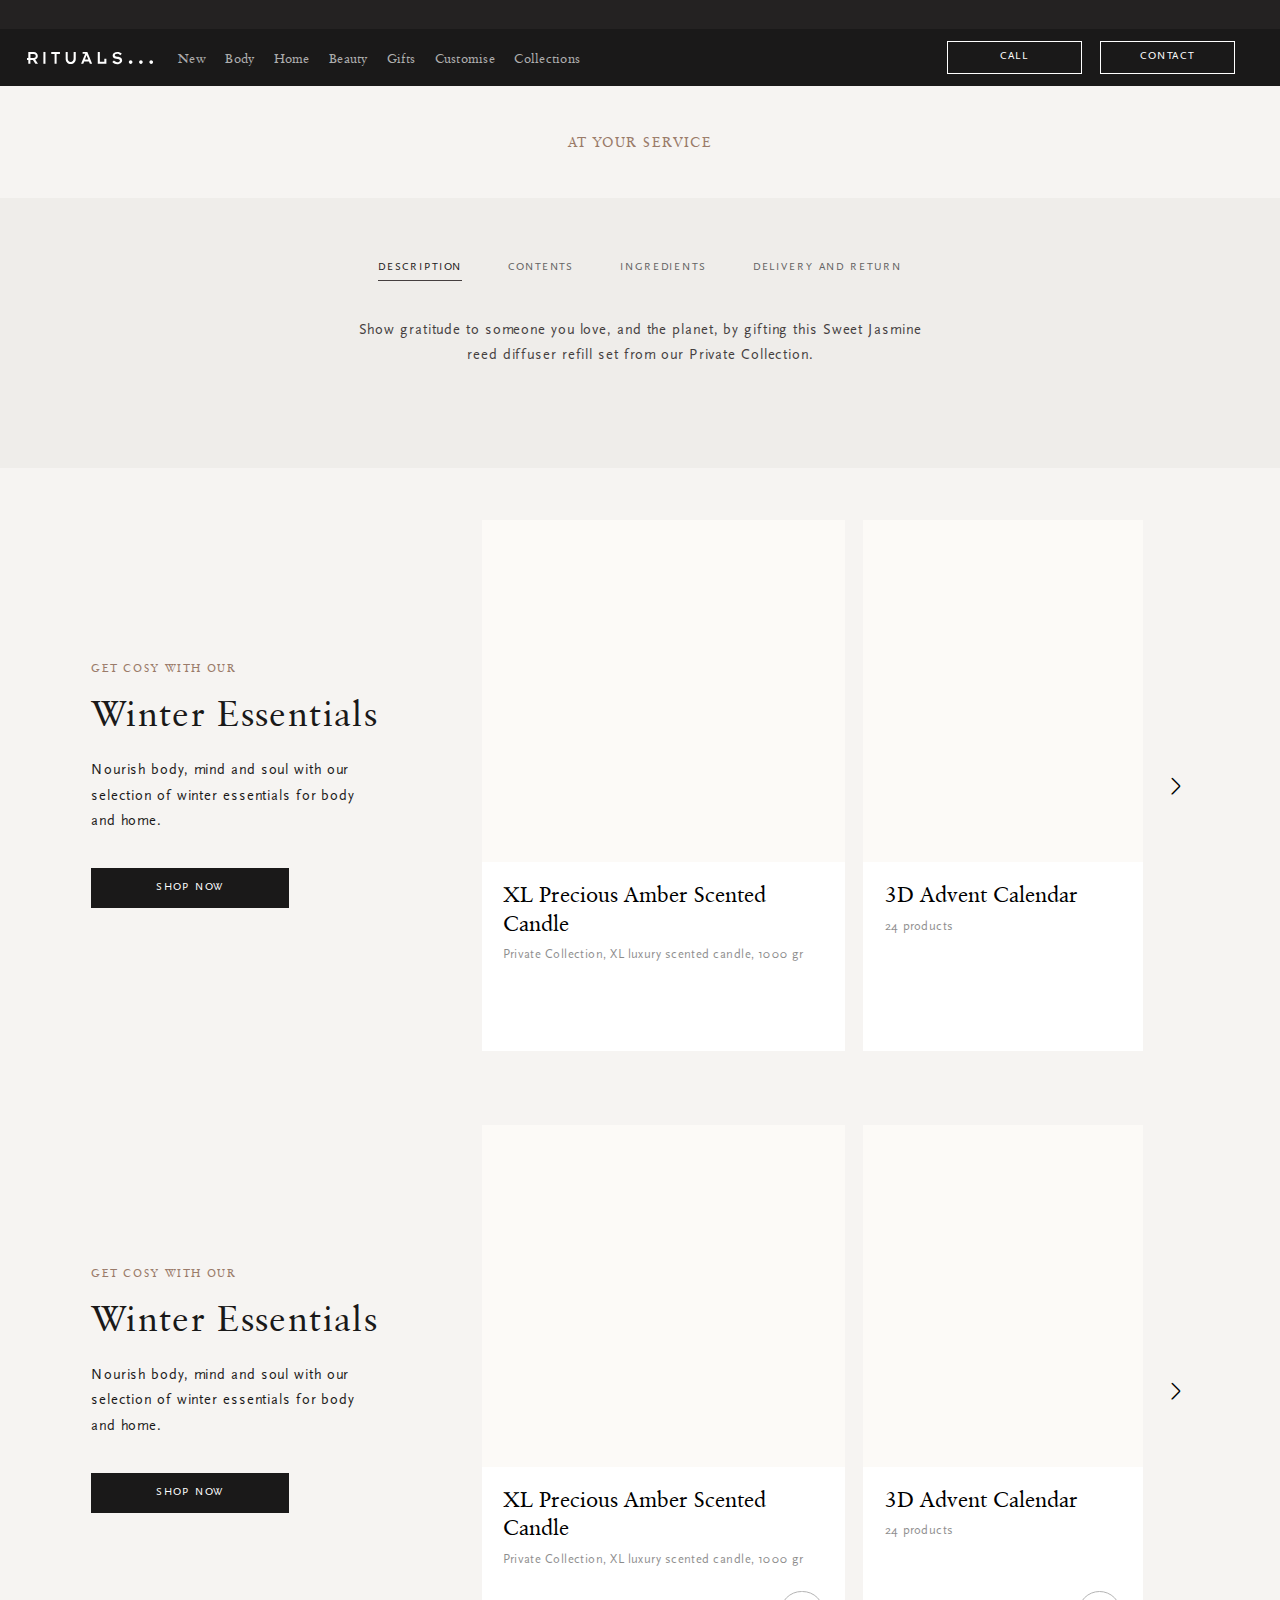
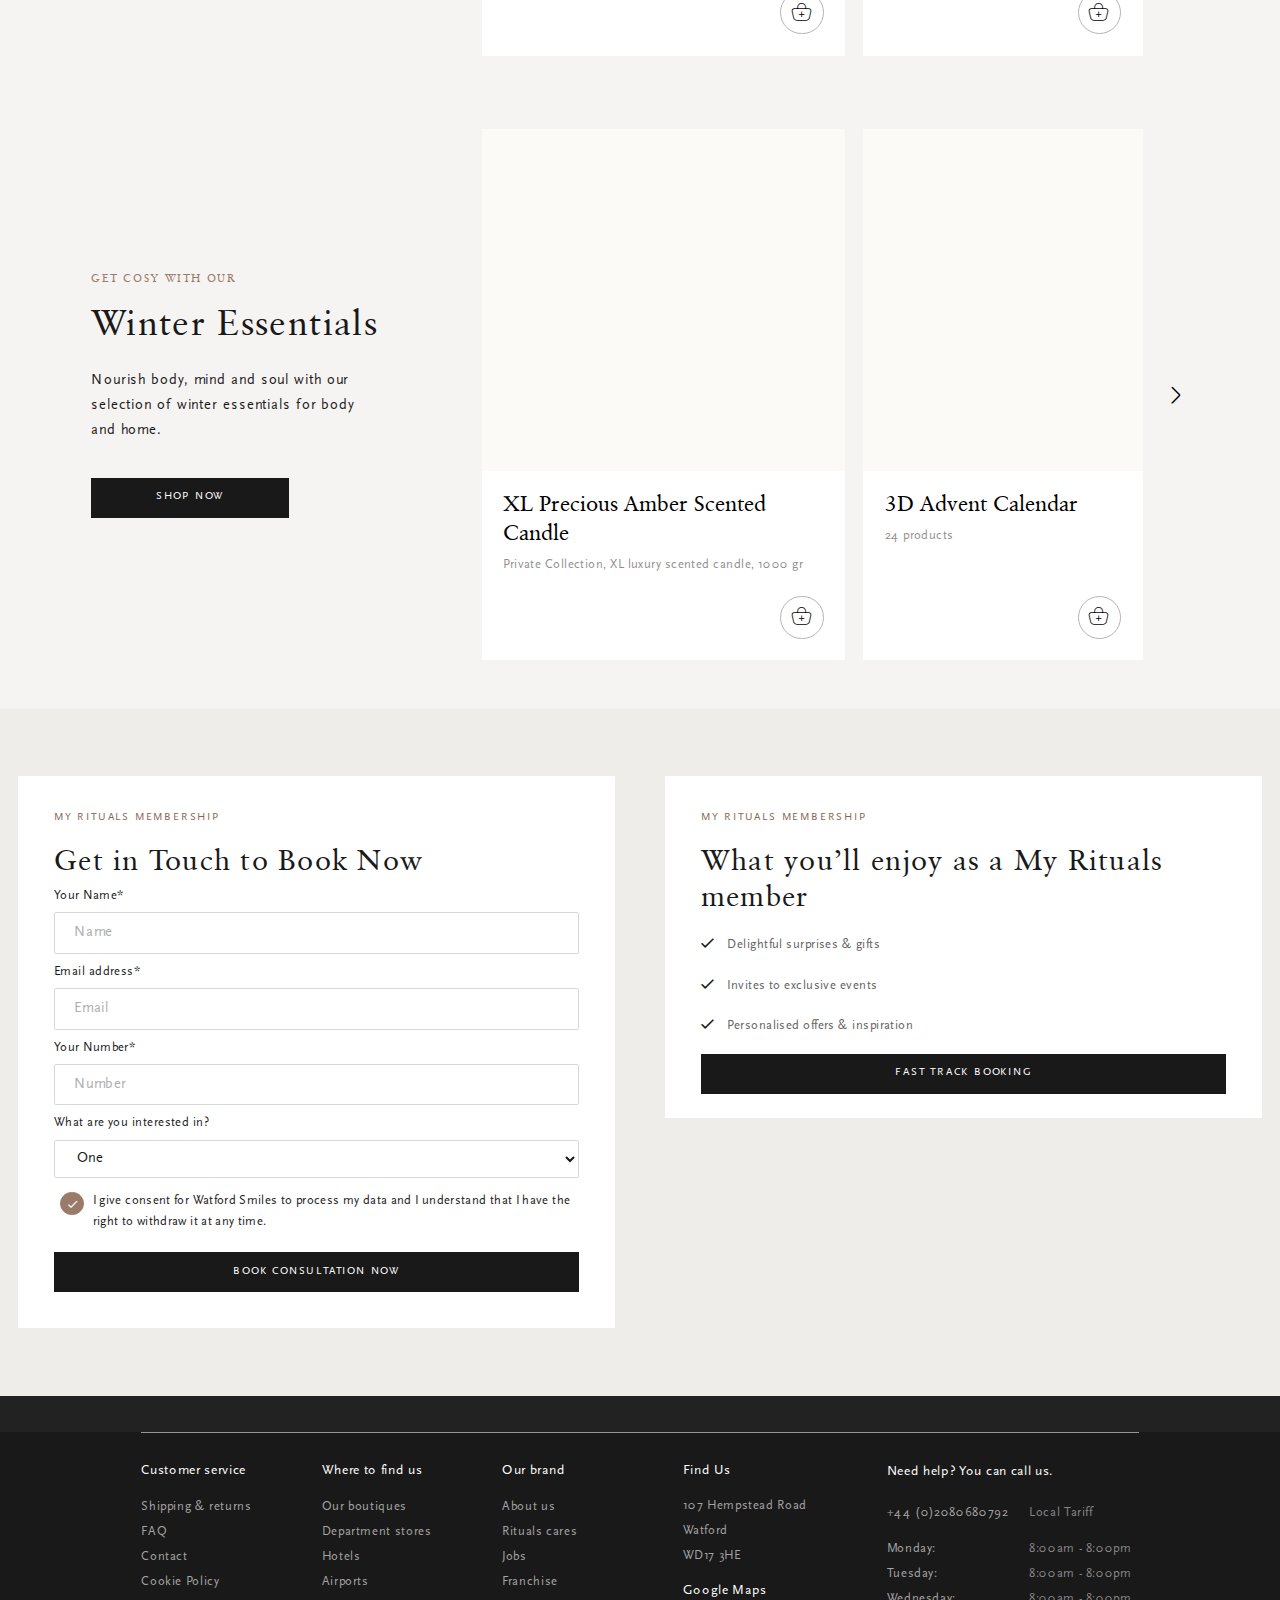
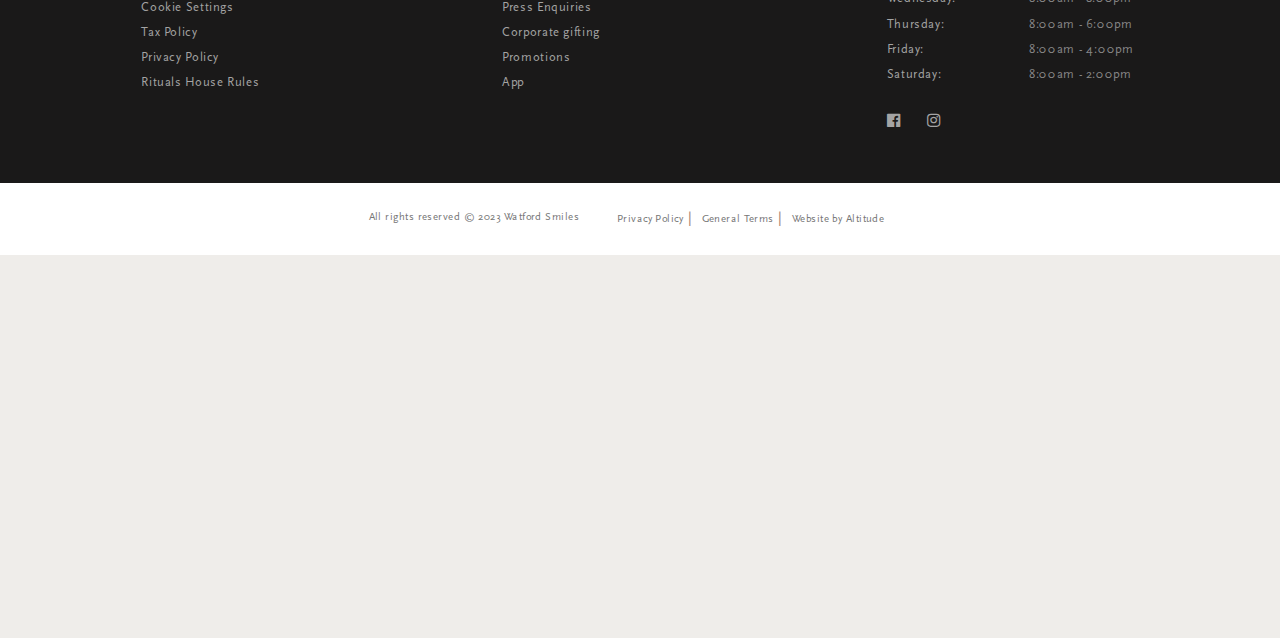
==== commit 0560ca1a: "upd" ====
--- a/before_after.html
+++ b/before_after.html
@@ -8612,9 +8612,9 @@
                                                     href="/en-gb/precious-amber-scented-candle-1000g-1111549.html?source=productslider"
                                                     title="Precious Amber Scented Candle 1000g" draggable="false">
                                                     <img class="dm-responsive-image js-dm-image dm-responsive-image-initialized"
-                                                        data-src="https://rituals.scene7.com/is/image/rituals/1111549_XLPreciousAmberScentedCandlePROBOX?resMode=sharp2&amp;fmt=png-alpha&amp;crop=1250,750,4500,4500"
+                                                        data-src="images/before.png"
                                                         alt="" data-loaded-width="356"
-                                                        src="https://rituals.scene7.com/is/image/rituals/1111549_XLPreciousAmberScentedCandlePROBOX?resMode=sharp2&amp;fmt=png-alpha&amp;crop=1250,750,4500,4500&amp;wid=534"
+                                                        src="images/before.png"
                                                         draggable="false">
                                                 </a>
                                             </div>
@@ -8635,50 +8635,8 @@
                                                     Private Collection, XL luxury scented candle, 1000 gr
                                                 </div>
                                                 <div class="product-user-actions js-product-user-actions">
-                                                    <div class="product-price">
-                                                        <span class="product-standard-price"
-                                                            title="Sale price">£56.50</span>
-                                                    </div>
-                                                    <form lpformnum="1" novalidate="novalidate" class="rituals-form">
-                                                        <fieldset>
-                                                            <div class="add-to-cart-inner">
-                                                                <div class="product-add-to-cart">
-                                                                    <input type="hidden" name="uniqueID"
-                                                                        value="9e59b62caf14e11f462522f11f">
-                                                                    <input type="hidden" name="pid" value="1111549">
-                                                                    <input type="hidden" name="thumbnailImage"
-                                                                        value="https://rituals.scene7.com/is/image/rituals/1111549_XLPreciousAmberScentedCandlePROBOX?resMode=sharp2&amp;fmt=png-alpha&amp;crop=1250,750,4500,4500">
-                                                                    <input type="hidden" name="availableCount"
-                                                                        value="65">
-                                                                    <input type="hidden" name="isRefilProduct"
-                                                                        value="false">
-                                                                    <input type="hidden" name="dataLayerProduct"
-                                                                        value="{"
-                                                                        availability":65,"category":"bestsellers=""
-                                                                        deluxe","discount":0,"name":"precious=""
-                                                                        amber="" scented="" candle=""
-                                                                        1000g","price":56.5,"producttype":"xl=""
-                                                                        candle","ritual":"private=""
-                                                                        collection","sku":"1111549","subcategory":"bestsellers=""
-                                                                        deluxe","parentproductid":"a956747","list":"product=""
-                                                                        slider"}"="">
-                                                                    <input type="hidden" name="paramsForAddToCartButton"
-                                                                        value="{"
-                                                                        tilesource":"productslider","buttontitle":"+","shortlabel":null,"isproducttile":true,"issticky":false}"="">
-                                                                    <div class="btn-wrapper">
-                                                                        <a href="javascript:void(0);"
-                                                                            title="Add XL Precious Amber Scented Candle to cart"
-                                                                            data-addtocart-event="addToCartFromProductSlider"
-                                                                            class="btn btn-add-to-cart js-add-to-cart"
-                                                                            data-internal-promotion="" draggable="false"
-                                                                            data-is-pushed="true">
-                                                                            +
-                                                                        </a>
-                                                                    </div>
-                                                                </div>
-                                                            </div>
-                                                        </fieldset>
-                                                    </form>
+                                                    
+                                                    
                                                 </div>
                                             </section>
                                         </div>
@@ -8700,9 +8658,9 @@
                                                     href="/en-gb/the-ritual-of-advent-3d-ecom-2022-1114272.html?source=productslider"
                                                     title="The Ritual of Advent 3D ECOM 2022" draggable="false">
                                                     <img class="dm-responsive-image js-dm-image dm-responsive-image-initialized"
-                                                        data-src="https://rituals.scene7.com/is/image/rituals/1114272_adventcalendar-xl?resMode=sharp2&amp;fmt=png-alpha&amp;crop=1250,750,4500,4500"
-                                                        alt="" data-loaded-width="260"
-                                                        src="https://rituals.scene7.com/is/image/rituals/1114272_adventcalendar-xl?resMode=sharp2&amp;fmt=png-alpha&amp;crop=1250,750,4500,4500&amp;wid=390"
+                                                        data-src="images/before.png"
+                                                        alt="" data-loaded-width="356"
+                                                        src="images/before.png"
                                                         draggable="false">
                                                 </a>
                                             </div>
@@ -8728,52 +8686,7 @@
                                                 <div class="short-description">
                                                     24 products
                                                 </div>
-                                                <div class="product-user-actions js-product-user-actions">
-                                                    <div class="product-price">
-                                                        <span class="product-sales-price"
-                                                            title="Sale price">£73.50</span>
-                                                        <span class="product-beforediscount-price"
-                                                            title="Standard price">£105.00</span>
-                                                    </div>
-                                                    <form lpformnum="1" novalidate="novalidate" class="rituals-form">
-                                                        <fieldset>
-                                                            <div class="add-to-cart-inner">
-                                                                <div class="product-add-to-cart">
-                                                                    <input type="hidden" name="uniqueID"
-                                                                        value="7b68f4b0f35a4e994facb4a126">
-                                                                    <input type="hidden" name="pid" value="1114272">
-                                                                    <input type="hidden" name="thumbnailImage"
-                                                                        value="https://rituals.scene7.com/is/image/rituals/1114272_adventcalendar-xl?resMode=sharp2&amp;fmt=png-alpha&amp;crop=1250,750,4500,4500">
-                                                                    <input type="hidden" name="availableCount"
-                                                                        value="2551">
-                                                                    <input type="hidden" name="isRefilProduct"
-                                                                        value="false">
-                                                                    <input type="hidden" name="dataLayerProduct"
-                                                                        value="{"
-                                                                        availability":2551,"category":"gifts","discount":31.5,"name":"the=""
-                                                                        ritual="" of="" advent="" 3d="" ecom=""
-                                                                        2022","price":105,"producttype":"advent=""
-                                                                        calendar","ritual":"advent","sku":"1114272","subcategory":"gift=""
-                                                                        sets","parentproductid":"gs3679455","list":"product=""
-                                                                        slider"}"="">
-                                                                    <input type="hidden" name="paramsForAddToCartButton"
-                                                                        value="{"
-                                                                        tilesource":"productslider","buttontitle":"+","shortlabel":null,"isproducttile":true,"issticky":false}"="">
-                                                                    <div class="btn-wrapper">
-                                                                        <a href="javascript:void(0);"
-                                                                            title="Add 3D Advent Calendar to cart"
-                                                                            data-addtocart-event="addToCartFromProductSlider"
-                                                                            class="btn btn-add-to-cart js-add-to-cart"
-                                                                            data-internal-promotion="" draggable="false"
-                                                                            data-is-pushed="true">
-                                                                            +
-                                                                        </a>
-                                                                    </div>
-                                                                </div>
-                                                            </div>
-                                                        </fieldset>
-                                                    </form>
-                                                </div>
+                                               
                                             </section>
                                         </div>
                                     </div>
@@ -8823,45 +8736,7 @@
                                                         <span class="product-standard-price"
                                                             title="Sale price">£11.50</span>
                                                     </div>
-                                                    <form lpformnum="1" novalidate="novalidate" class="rituals-form">
-                                                        <fieldset>
-                                                            <div class="add-to-cart-inner">
-                                                                <div class="product-add-to-cart">
-                                                                    <input type="hidden" name="uniqueID"
-                                                                        value="e37f1993846e3567429a3583ef">
-                                                                    <input type="hidden" name="pid" value="1113448">
-                                                                    <input type="hidden" name="thumbnailImage"
-                                                                        value="https://rituals.scene7.com/is/image/rituals/1106886_handlotion-70ml-1?resMode=sharp2&amp;fmt=png-alpha&amp;crop=1250,750,4500,4500">
-                                                                    <input type="hidden" name="availableCount"
-                                                                        value="157">
-                                                                    <input type="hidden" name="isRefilProduct"
-                                                                        value="false">
-                                                                    <input type="hidden" name="dataLayerProduct"
-                                                                        value="{"
-                                                                        availability":157,"category":"body","discount":0,"name":"the=""
-                                                                        ritual="" of="" jing="" hand=""
-                                                                        lotion","price":11.5,"producttype":"hand=""
-                                                                        cream","ritual":"jing","sku":"1113448","subcategory":"hand=""
-                                                                        &="" foot=""
-                                                                        care","parentproductid":"a1924053","list":"product=""
-                                                                        slider"}"="">
-                                                                    <input type="hidden" name="paramsForAddToCartButton"
-                                                                        value="{"
-                                                                        tilesource":"productslider","buttontitle":"+","shortlabel":null,"isproducttile":true,"issticky":false}"="">
-                                                                    <div class="btn-wrapper">
-                                                                        <a href="javascript:void(0);"
-                                                                            title="Add Hand Lotion to cart"
-                                                                            data-addtocart-event="addToCartFromProductSlider"
-                                                                            class="btn btn-add-to-cart js-add-to-cart"
-                                                                            data-internal-promotion=""
-                                                                            draggable="false">
-                                                                            +
-                                                                        </a>
-                                                                    </div>
-                                                                </div>
-                                                            </div>
-                                                        </fieldset>
-                                                    </form>
+                                                    
                                                 </div>
                                             </section>
                                         </div>
@@ -8912,45 +8787,7 @@
                                                         <span class="product-standard-price"
                                                             title="Sale price">£31.50</span>
                                                     </div>
-                                                    <form lpformnum="1" novalidate="novalidate" class="rituals-form">
-                                                        <fieldset>
-                                                            <div class="add-to-cart-inner">
-                                                                <div class="product-add-to-cart">
-                                                                    <input type="hidden" name="uniqueID"
-                                                                        value="e2db276c6f586f8e1b6d4a4ad4">
-                                                                    <input type="hidden" name="pid" value="1114152">
-                                                                    <input type="hidden" name="thumbnailImage"
-                                                                        value="https://rituals.scene7.com/is/image/rituals/1114152_LoveJasminWildRoseFragnanceSticks_PROBOX?resMode=sharp2&amp;fmt=png-alpha&amp;crop=1250,750,4500,4500">
-                                                                    <input type="hidden" name="availableCount"
-                                                                        value="200">
-                                                                    <input type="hidden" name="isRefilProduct"
-                                                                        value="false">
-                                                                    <input type="hidden" name="dataLayerProduct"
-                                                                        value="{"
-                                                                        availability":200,"category":"bestsellers","discount":0,"name":"love=""
-                                                                        -="" fragrance=""
-                                                                        sticks","price":31.5,"producttype":"classic=""
-                                                                        reed=""
-                                                                        diffuser","ritual":"love","sku":"1114152","subcategory":"bestsellers","parentproductid":"a7194354","list":"product=""
-                                                                        slider"}"="">
-                                                                    <input type="hidden" name="paramsForAddToCartButton"
-                                                                        value="{"
-                                                                        tilesource":"productslider","buttontitle":"+","shortlabel":null,"isproducttile":true,"issticky":false}"="">
-                                                                    <div class="btn-wrapper">
-                                                                        <a href="javascript:void(0);"
-                                                                            title="Add Fragrance Sticks to cart"
-                                                                            data-addtocart-event="addToCartFromProductSlider"
-                                                                            class="btn btn-add-to-cart js-add-to-cart"
-                                                                            data-internal-promotion=""
-                                                                            draggable="false">
-                                                                            +
-                                                                        </a>
-                                                                    </div>
-                                                                </div>
-
-                                                            </div>
-                                                        </fieldset>
-                                                    </form>
+                                                   
                                                 </div>
                                             </section>
                                         </div>
@@ -9001,45 +8838,7 @@
                                                         <span class="product-standard-price"
                                                             title="Sale price">£92.00</span>
                                                     </div>
-                                                    <form lpformnum="1" novalidate="novalidate" class="rituals-form">
-                                                        <fieldset>
-                                                            <div class="add-to-cart-inner">
-                                                                <div class="product-add-to-cart">
-                                                                    <input type="hidden" name="uniqueID"
-                                                                        value="dc45faebcd435ff4258e82a660">
-                                                                    <input type="hidden" name="pid" value="1104913">
-                                                                    <input type="hidden" name="thumbnailImage"
-                                                                        value="https://rituals.scene7.com/is/image/rituals/1104913_PreciousAmberFragranceSticksRefill?resMode=sharp2&amp;fmt=png-alpha">
-                                                                    <input type="hidden" name="availableCount"
-                                                                        value="41">
-                                                                    <input type="hidden" name="isRefilProduct"
-                                                                        value="false">
-                                                                    <input type="hidden" name="dataLayerProduct"
-                                                                        value="{"
-                                                                        availability":41,"category":"home","discount":0,"name":"precious=""
-                                                                        amber="" fragrance="" sticks=""
-                                                                        refill","price":92,"producttype":"refill=""
-                                                                        reed="" diffuser","ritual":"private=""
-                                                                        collection","sku":"1104913","subcategory":"reed=""
-                                                                        diffusers","parentproductid":"a1286680","list":"product=""
-                                                                        slider"}"="">
-                                                                    <input type="hidden" name="paramsForAddToCartButton"
-                                                                        value="{"
-                                                                        tilesource":"productslider","buttontitle":"+","shortlabel":null,"isproducttile":true,"issticky":false}"="">
-                                                                    <div class="btn-wrapper">
-                                                                        <a href="javascript:void(0);"
-                                                                            title="Add Precious Amber Fragrance Sticks Refill to cart"
-                                                                            data-addtocart-event="addToCartFromProductSlider"
-                                                                            class="btn btn-add-to-cart js-add-to-cart"
-                                                                            data-internal-promotion=""
-                                                                            draggable="false">
-                                                                            +
-                                                                        </a>
-                                                                    </div>
-                                                                </div>
-                                                            </div>
-                                                        </fieldset>
-                                                    </form>
+                                                   
                                                 </div>
                                             </section>
                                         </div>
@@ -9091,45 +8890,7 @@
                                                         <span class="product-standard-price"
                                                             title="Sale price">£35.00</span>
                                                     </div>
-                                                    <form lpformnum="1" novalidate="novalidate" class="rituals-form">
-                                                        <fieldset>
-                                                            <div class="add-to-cart-inner">
-                                                                <div class="product-add-to-cart">
-                                                                    <input type="hidden" name="uniqueID"
-                                                                        value="1f8ef53e904cb6b72eb2ff4a0c">
-                                                                    <input type="hidden" name="pid" value="1112192">
-                                                                    <input type="hidden" name="thumbnailImage"
-                                                                        value="https://rituals.scene7.com/is/image/rituals/1112192_ImperialRoseParfumd_Interieur_PRO?resMode=sharp2&amp;fmt=png-alpha&amp;crop=1250,750,4500,4500">
-                                                                    <input type="hidden" name="availableCount"
-                                                                        value="61">
-                                                                    <input type="hidden" name="isRefilProduct"
-                                                                        value="false">
-                                                                    <input type="hidden" name="dataLayerProduct"
-                                                                        value="{"
-                                                                        availability":61,"category":"home","discount":0,"name":"imperial=""
-                                                                        rose="" parfum=""
-                                                                        d'interieur","price":35,"producttype":"room=""
-                                                                        spray","ritual":"private=""
-                                                                        collection","sku":"1112192","subcategory":"room=""
-                                                                        sprays","parentproductid":"a1331016","list":"product=""
-                                                                        slider"}"="">
-                                                                    <input type="hidden" name="paramsForAddToCartButton"
-                                                                        value="{"
-                                                                        tilesource":"productslider","buttontitle":"+","shortlabel":null,"isproducttile":true,"issticky":false}"="">
-                                                                    <div class="btn-wrapper">
-                                                                        <a href="javascript:void(0);"
-                                                                            title="Add Imperial Rose Home Perfume to cart"
-                                                                            data-addtocart-event="addToCartFromProductSlider"
-                                                                            class="btn btn-add-to-cart js-add-to-cart"
-                                                                            data-internal-promotion=""
-                                                                            draggable="false">
-                                                                            +
-                                                                        </a>
-                                                                    </div>
-                                                                </div>
-                                                            </div>
-                                                        </fieldset>
-                                                    </form>
+                                                  
                                                 </div>
                                             </section>
                                         </div>
@@ -9476,10 +9237,7 @@
                                                     Private Collection, XL luxury scented candle, 1000 gr
                                                 </div>
                                                 <div class="product-user-actions js-product-user-actions">
-                                                    <div class="product-price">
-                                                        <span class="product-standard-price"
-                                                            title="Sale price">£56.50</span>
-                                                    </div>
+                                                    
                                                     <form lpformnum="1" novalidate="novalidate" class="rituals-form">
                                                         <fieldset>
                                                             <div class="add-to-cart-inner">
@@ -9570,12 +9328,8 @@
                                                     24 products
                                                 </div>
                                                 <div class="product-user-actions js-product-user-actions">
-                                                    <div class="product-price">
-                                                        <span class="product-sales-price"
-                                                            title="Sale price">£73.50</span>
-                                                        <span class="product-beforediscount-price"
-                                                            title="Standard price">£105.00</span>
-                                                    </div>
+                                                    
+
                                                     <form lpformnum="1" novalidate="novalidate" class="rituals-form">
                                                         <fieldset>
                                                             <div class="add-to-cart-inner">
@@ -10317,10 +10071,7 @@
                                                     Private Collection, XL luxury scented candle, 1000 gr
                                                 </div>
                                                 <div class="product-user-actions js-product-user-actions">
-                                                    <div class="product-price">
-                                                        <span class="product-standard-price"
-                                                            title="Sale price">£56.50</span>
-                                                    </div>
+                                                    
                                                     <form lpformnum="1" novalidate="novalidate" class="rituals-form">
                                                         <fieldset>
                                                             <div class="add-to-cart-inner">
@@ -10411,12 +10162,7 @@
                                                     24 products
                                                 </div>
                                                 <div class="product-user-actions js-product-user-actions">
-                                                    <div class="product-price">
-                                                        <span class="product-sales-price"
-                                                            title="Sale price">£73.50</span>
-                                                        <span class="product-beforediscount-price"
-                                                            title="Standard price">£105.00</span>
-                                                    </div>
+                                                    
                                                     <form lpformnum="1" novalidate="novalidate" class="rituals-form">
                                                         <fieldset>
                                                             <div class="add-to-cart-inner">
--- a/css/rituals-styles.css
+++ b/css/rituals-styles.css
@@ -65435,4 +65435,12 @@
 
 .beforelast .product-list-slider-block {
     padding: 58px 0 54px;
+}
+
+.product-list-slider .product-tile .product-image img {
+    width: 100%;
+}
+
+.product-list-slider .product-image {
+    height: 380px;
 }